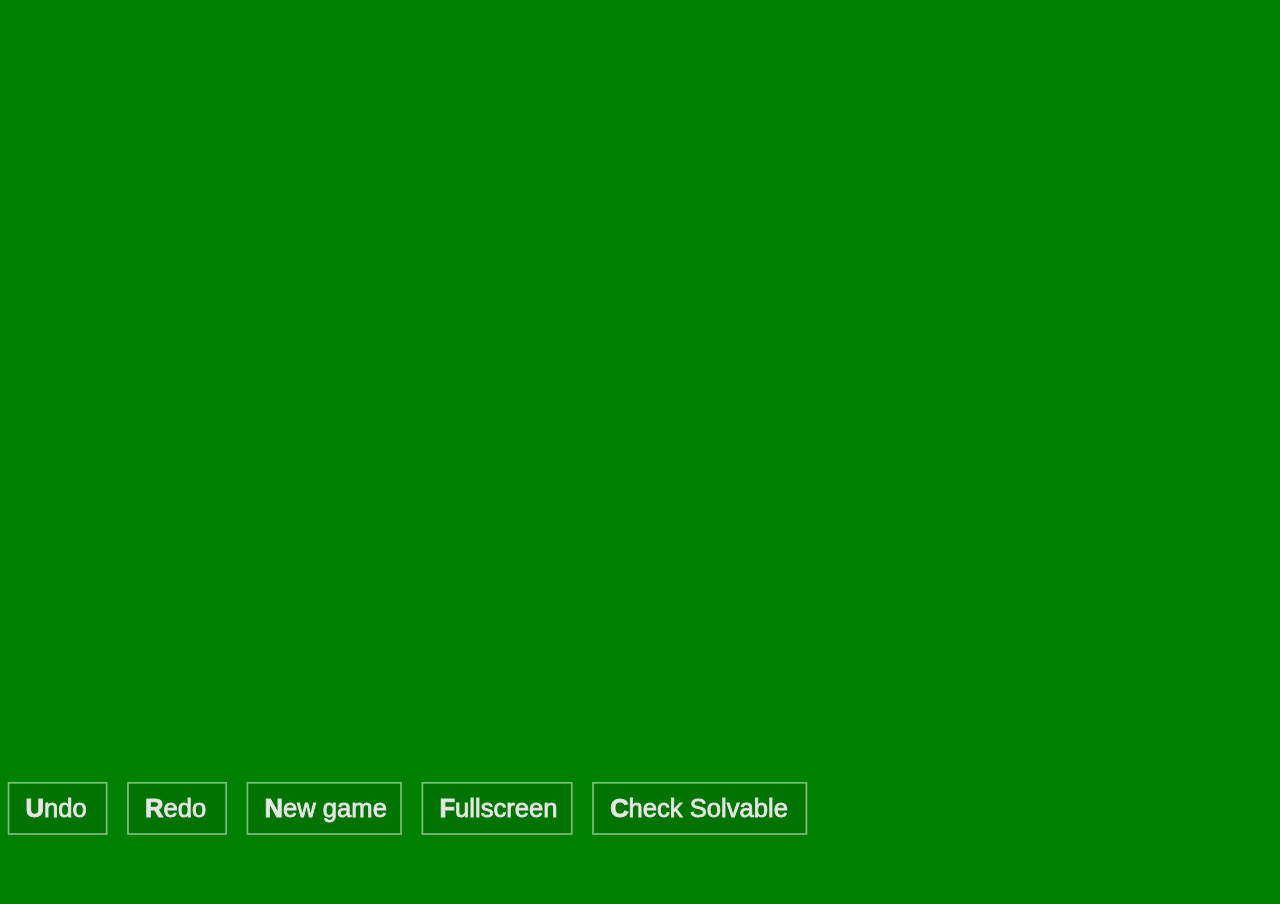
==== static/index.html @ 0ad4dad9 "Added cogwheels" ====
<!DOCTYPE html>
<html>
  <head>
    <meta charset="UTF-8">
    <title>Seahaven Towers</title>
    <link rel="stylesheet" href="seahaven.css?1.6" type="text/css">
    <meta name="viewport" content="width=device-width, initial-scale=1.0"/>
  </head>
  <body>
    <svg id="board" width="100%" height="100%" viewBox="0 0 1500 940">
      <rect x="0" y="0" width="1500" height="940" style="fill:green" />
      <image transform="translate(10 10)" href="e0.svg" />
      <image transform="translate(160 10)" href="e1.svg" />
      <image transform="translate(460 10)" href="e.svg" />
      <image transform="translate(610 10)" href="e.svg" />
      <image transform="translate(760 10)" href="e.svg" />
      <image transform="translate(910 10)" href="e.svg" />
      <image transform="translate(1210 10)" href="e2.svg" />
      <image transform="translate(1360 10)" href="e3.svg" />
      <g style="fill:#fff;stroke:#fff;font-family:sans-serif;font-weight:normal;font-size:30;" cursor="pointer">
       <text x="30" y="900"><tspan font-weight="bold">U</tspan>ndo</text>
       <text x="170" y="900"><tspan font-weight="bold">R</tspan>edo</text>
       <text x="310" y="900"><tspan font-weight="bold">N</tspan>ew game</text>
       <text x="515" y="900"><tspan font-weight="bold">F</tspan>ullscreen</text>
       <text x="715" y="900"><tspan font-weight="bold">C</tspan>heck Solvable</text>
      </g>
      <path id="tick" style="fill:#ffffff;visibility:hidden;"
	transform="translate(970 895) scale(0.25 0.2)"
        d="m0 0 20-30c16.511 12.907 17.767 19.639 24.949 30.909 36.804-72.31 74.954-104.96 128.57-144.29-51.91 53.35-83.23 89.32-130 198.58-16.193-26.29-27.333-53.62-43.523-55.2z" />
      <path id="cross" style="fill:#ffffff;visibility:hidden;"
	transform="translate(970 875) scale(0.2)"
        d="m0,0c26.238 21.927 51.682 45.156 75.867 68.977-28.013 28.677-53.837 58.099-75.867 86.484l18.562 15.75c22.962-27.772 48.339-56.15 75.516-83.953 27.177 27.803 52.554 56.181 75.516 83.953l18.562-15.75c-22.03-28.385-47.854-57.808-75.867-86.484 24.185-23.82 49.63-47.05 75.867-68.977l-16.031-18.914c-26.794 21.659-53.115 45.202-78.047 69.609-24.932-24.407-51.253-47.95-78.047-69.609z" />
      <g id="cogwheels" style="fill:#ffffff;visibility:hidden;"
	 transform="translate(965 860) scale(0.1)" >
        <path x="-100,136" y="-100,136" class="small" d="M200 236v-21l-29-4c-2-10-6-18-11-26l18-23 -15-15 -23 18c-8-5-17-9-26-11l-4-29H90l-4 29c-10 2-18 6-26 11l-23-18 -15 15 18 23c-5 8-9 17-11 26L0 215v21l29 4c2 10 6 18 11 26l-18 23 15 15 23-18c8 5 17 9 26 11l4 29h21l4-29c10-2 18-6 26-11l23 18 15-15 -18-23c5-8 9-17 11-26L200 236zM100 262c-20 0-37-17-37-37s17-37 37-37c20 0 37 17 37 37S121 262 100 262z"/>
        <path x="-136,996" y="-136,996" class="medium" d="M392 390v-21l-28-4c-1-10-4-19-7-28l23-17 -11-18L342 313c-6-8-13-14-20-20l11-26 -18-11 -17 23c-9-4-18-6-28-7l-4-28h-21l-4 28c-10 1-19 4-28 7l-17-23 -18 11 11 26c-8 6-14 13-20 20l-26-11 -11 18 23 17c-4 9-6 18-7 28l-28 4v21l28 4c1 10 4 19 7 28l-23 17 11 18 26-11c6 8 13 14 20 20l-11 26 18 11 17-23c9 4 18 6 28 7l4 28h21l4-28c10-1 19-4 28-7l17 23 18-11 -11-26c8-6 14-13 20-20l26 11 11-18 -23-17c4-9 6-18 7-28L392 390zM255 453c-41 0-74-33-74-74 0-41 33-74 74-74 41 0 74 33 74 74C328 420 295 453 255 453z"/>
      </g>
      <g style="fill:#000;fill-opacity:0.1;stroke:white;stroke-opacity:0.5;stroke-width:2;"
         cursor="pointer">
        <rect id="undo" x="10" y="860" width="115" height="60" />
        <rect id="redo" x="150" y="860" width="115" height="60" />
        <rect id="newgame" x="290" y="860" width="180" height="60" />
        <rect id="fullscreen" x="495" y="860" width="175" height="60" />
        <rect id="check" x="695" y="860" width="250" height="60" />
      </g>
      <g id="cards" />
    </svg>
    <script src="seahaven.js?1.3" type="text/javascript"></script>
  </body>
</html>
---- static/seahaven.css ----
body {
    height: 100vh;
    background-color: green;
    margin: 0;
    padding: 0;
}

#board {
    margin: 0;
    padding: 0;
} 

.small {
    animation: counter-rotation 2.5s infinite linear;
    transform-origin: 100.136px 225.345px;
}
.medium {
    animation: rotation 3.75s infinite linear;
    transform-origin: 254.675px 379.447px;
}

@keyframes rotation {
    from {transform: rotate(0deg);}
    to   {transform: rotate(359deg);}
}

@keyframes counter-rotation {
    from {transform: rotate(359deg);}
    to   {transform: rotate(0deg);}
}
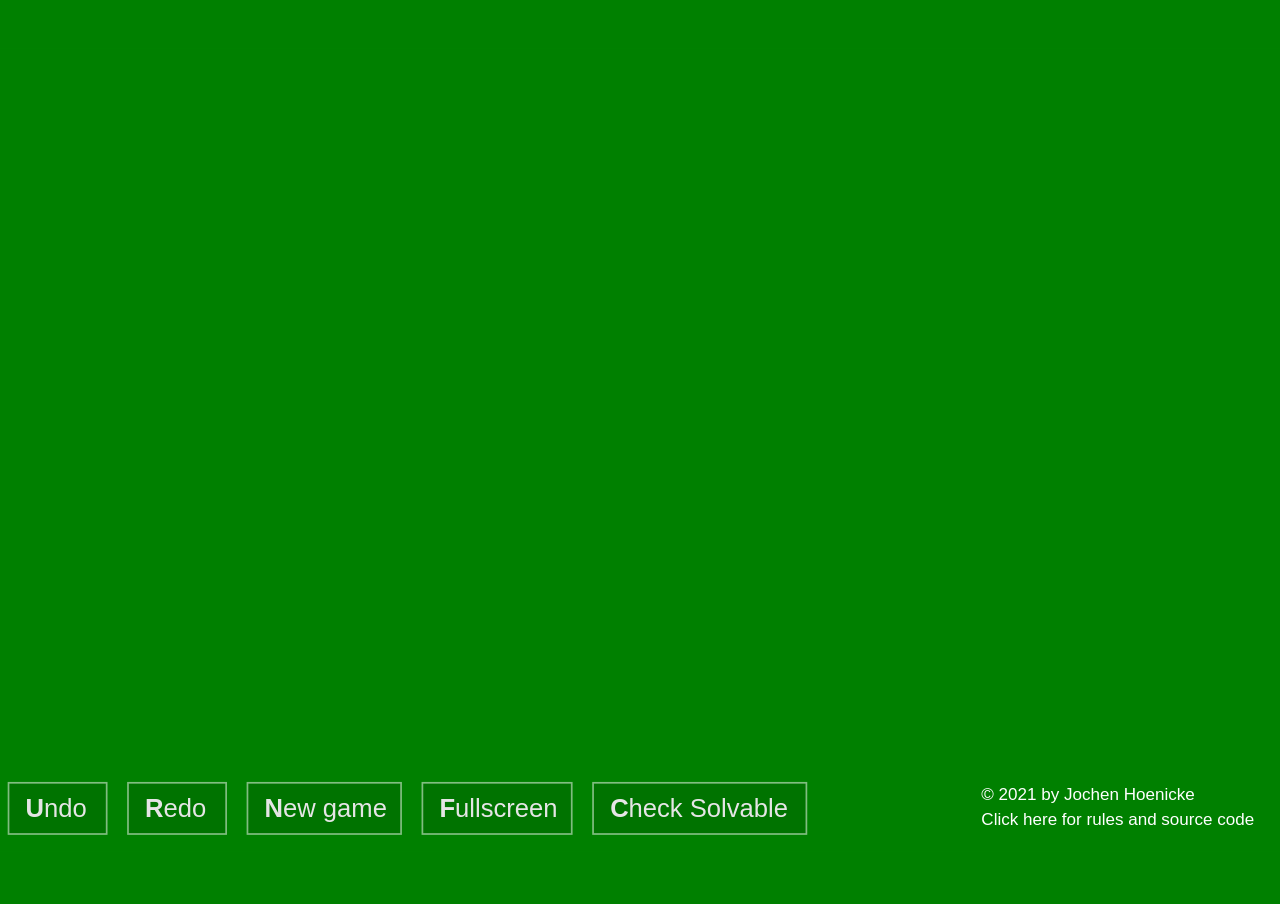
==== commit 4da190d8: "add links, fix font stroke" ====
--- a/static/index.html
+++ b/static/index.html
@@ -17,12 +17,18 @@
       <image transform="translate(910 10)" href="e.svg" />
       <image transform="translate(1210 10)" href="e2.svg" />
       <image transform="translate(1360 10)" href="e3.svg" />
-      <g style="fill:#fff;stroke:#fff;font-family:sans-serif;font-weight:normal;font-size:30;" cursor="pointer">
+      <g style="fill:#fff;font-family:sans-serif;font-weight:normal;font-size:30;" cursor="pointer">
        <text x="30" y="900"><tspan font-weight="bold">U</tspan>ndo</text>
        <text x="170" y="900"><tspan font-weight="bold">R</tspan>edo</text>
        <text x="310" y="900"><tspan font-weight="bold">N</tspan>ew game</text>
        <text x="515" y="900"><tspan font-weight="bold">F</tspan>ullscreen</text>
        <text x="715" y="900"><tspan font-weight="bold">C</tspan>heck Solvable</text>
+       <a xlink:href="https://jochen-hoenicke.de/seahaven">
+	 <g style="fill:#fff;font-size:20">
+	   <text x="1150" y="880">© 2021 by Jochen Hoenicke</text>
+	   <text x="1150" y="910">Click here for rules and source code</text>
+	 </g>
+       </a>
       </g>
       <path id="tick" style="fill:#ffffff;visibility:hidden;"
 	transform="translate(970 895) scale(0.25 0.2)"
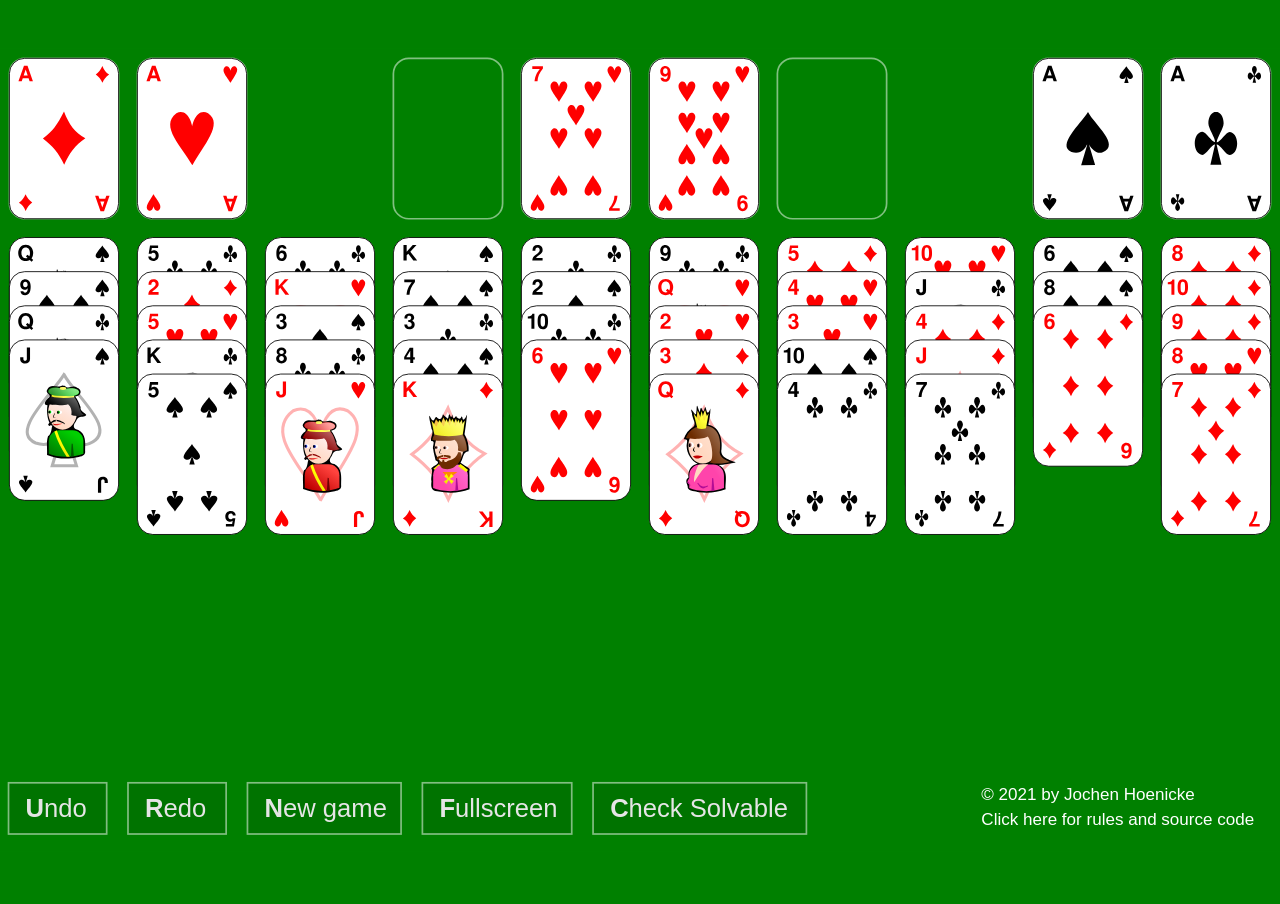
==== commit 0cf5c535: "Make index self-contained (includes cards)" ====
--- a/static/index.html
+++ b/static/index.html
@@ -8,15 +8,1179 @@
   </head>
   <body>
     <svg id="board" width="100%" height="100%" viewBox="0 0 1500 940">
+  <defs>
+   <linearGradient id="red_gradient">
+      <stop offset="0" style="stop-color:#c10000;stop-opacity:1;" />
+      <stop offset="1" style="stop-color:#ff433e;stop-opacity:1;" />
+   </linearGradient>
+   <linearGradient id="yellow_gradient">
+      <stop offset="0" style="stop-color:#f0eb00;stop-opacity:1;" />
+      <stop offset="1" style="stop-color:#ffff00;stop-opacity:1;" />
+   </linearGradient>
+   <linearGradient id="pink_gradient">
+      <stop offset="0" style="stop-color:#ff44ab;stop-opacity:1;" />
+      <stop offset="1" style="stop-color:#ff66cc;stop-opacity:1;" />
+   </linearGradient>
+   <linearGradient id="blue_gradient">
+      <stop offset="0" style="stop-color:#0083cc;stop-opacity:1;" />
+      <stop offset="1" style="stop-color:#24a4cc;stop-opacity:1;" />
+   </linearGradient>
+   <linearGradient id="green_gradient">
+      <stop offset="0" style="stop-color:#008200;stop-opacity:1;" />
+      <stop offset="1" style="stop-color:#00d000;stop-opacity:1;" />
+   </linearGradient>
+   <linearGradient id="skin_gradient">
+      <stop offset="0" style="stop-color:#ffd8c1;stop-opacity:1;" />
+      <stop offset="1" style="stop-color:#ffeded;stop-opacity:1;" />
+   </linearGradient>
+   <linearGradient id="light_gradient">
+      <stop offset="0" style="stop-color:#ffffff;stop-opacity:1;" />
+      <stop offset="1" style="stop-color:#ffffff;stop-opacity:0;" />
+   </linearGradient>
+   <linearGradient id="gold_gradient">
+      <stop offset="0" style="stop-color:#f0a700;stop-opacity:1;" />
+      <stop offset="1" style="stop-color:#ffed00;stop-opacity:1;" />
+   </linearGradient>
+   <linearGradient id="crown1"
+       gradientUnits="userSpaceOnUse"
+       xlink:href="#gold_gradient"
+       x1="632.00000" y1="146.36218" x2="698.00000" y2="85.362183" />
+   <linearGradient id="crown2"
+       gradientUnits="userSpaceOnUse"
+       xlink:href="#yellow_gradient"
+       x1="653.00000" y1="210.36218" x2="708.00000" y2="160.36218" />
+   <linearGradient id="crownking"
+       gradientUnits="userSpaceOnUse" gradientTransform="translate(-19.62666,283.2938)"
+       xlink:href="#gold_gradient"
+       x1="32.463516" y1="58.340210" x2="60.000000" y2="51.180752" />
+   <linearGradient id="crownking2"
+       gradientUnits="userSpaceOnUse" gradientTransform="translate(-19.62666,283.2938)"
+       xlink:href="#yellow_gradient"
+       x1="32.968857" y1="63.941719" x2="60.722794" y2="56.605484" />
+   <linearGradient id="shoulder2"
+       gradientUnits="userSpaceOnUse" gradientTransform="translate(-19.62666,283.2938)"
+       xlink:href="#yellow_gradient"
+       x1="58.247921" y1="104.91566" x2="61.035088" y2="103.14790" />
+   <linearGradient id="orderking"
+       gradientUnits="userSpaceOnUse" gradientTransform="translate(-16.30671,286.4125)"
+       xlink:href="#yellow_gradient"
+       x1="36.313263" y1="116.76148" x2="43.598351" y2="110.92786" />
+   <linearGradient id="blondhair"
+       gradientUnits="userSpaceOnUse" gradientTransform="scale(1.255439,0.796534)"
+       xlink:href="#gold_gradient"
+       x1="111.39216" y1="198.45541" x2="136.65236" y2="177.03203" />
+   <linearGradient id="overallj"
+       gradientUnits="userSpaceOnUse" gradientTransform="matrix(0.186852,0.000000,0.000000,0.144857,-5.338530,38.23670)"
+       xlink:href="#light_gradient"
+       x1="652.29529" y1="77.394516" x2="410.90594" y2="344.41714" />
+   <linearGradient id="overallq"
+       gradientUnits="userSpaceOnUse" gradientTransform="translate(175.4375,261.2110)"
+       xlink:href="#light_gradient"
+       x1="-21.763636" y1="46.290909" x2="-101.90910" y2="98.109093" />
+   <linearGradient id="overallk"
+       gradientUnits="userSpaceOnUse" gradientTransform="matrix(0.186825,0.000000,0.000000,0.144857,-49.61999,316.6734)"
+       xlink:href="#light_gradient"
+       x1="688.30371" y1="-31.929600" x2="361.49808" y2="346.66711" />
+   <linearGradient id="jacket0"
+       gradientUnits="userSpaceOnUse" gradientTransform="scale(1.140394,0.876890)"
+       xlink:href="#pink_gradient"
+       x1="51.852074" y1="154.54619" x2="74.325531" y2="129.50204" />
+   <linearGradient id="jacket1"
+       gradientUnits="userSpaceOnUse" gradientTransform="scale(1.140394,0.876890)"
+       xlink:href="#red_gradient"
+       x1="51.852074" y1="154.54619" x2="74.325531" y2="129.50204" />
+   <linearGradient id="jacket2"
+       gradientUnits="userSpaceOnUse" gradientTransform="scale(1.140394,0.876890)"
+       xlink:href="#green_gradient"
+       x1="51.852074" y1="154.54619" x2="74.325531" y2="129.50204" />
+   <linearGradient id="jacket3"
+       gradientUnits="userSpaceOnUse" gradientTransform="scale(1.140394,0.876890)"
+       xlink:href="#blue_gradient"
+       x1="51.852074" y1="154.54619" x2="74.325531" y2="129.50204" />
+   <linearGradient id="jacketking0"
+       gradientUnits="userSpaceOnUse" gradientTransform="matrix(0.144857,0.000000,0.000000,0.144857,-26.92459,326.6897)"
+       xlink:href="#pink_gradient"
+       x1="298.98572" y1="540.53918" x2="449.32318" y2="415.53949" />
+   <linearGradient id="jacketking1"
+       gradientUnits="userSpaceOnUse" gradientTransform="matrix(0.144857,0.000000,0.000000,0.144857,-26.92459,326.6897)"
+       xlink:href="#red_gradient"
+       x1="298.98572" y1="540.53918" x2="449.32318" y2="415.53949" />
+   <linearGradient id="jacketking2"
+       gradientUnits="userSpaceOnUse" gradientTransform="matrix(0.144857,0.000000,0.000000,0.144857,-26.92459,326.6897)"
+       xlink:href="#green_gradient"
+       x1="298.98572" y1="540.53918" x2="449.32318" y2="415.53949" />
+   <linearGradient id="jacketking3"
+       gradientUnits="userSpaceOnUse" gradientTransform="matrix(0.144857,0.000000,0.000000,0.144857,-26.92459,326.6897)"
+       xlink:href="#blue_gradient"
+       x1="298.98572" y1="540.53918" x2="449.32318" y2="415.53949" />
+   <linearGradient id="mouthking"
+       gradientUnits="userSpaceOnUse" gradientTransform="translate(-19.62666,283.2938)"
+       xlink:href="#red_gradient"
+       x1="32.463516" y1="58.340210" x2="60.000000" y2="51.180752" />
+   <linearGradient id="hat0"
+       gradientUnits="userSpaceOnUse" gradientTransform="translate(-35.99098,2.469600)"
+       xlink:href="#pink_gradient"
+       x1="93.499947" y1="62.938114" x2="117.13919" y2="57.702003" />
+   <linearGradient id="hat1"
+       gradientUnits="userSpaceOnUse" gradientTransform="translate(-35.99098,2.469600)"
+       xlink:href="#red_gradient"
+       x1="93.499947" y1="62.938114" x2="117.13919" y2="57.702003" />
+   <linearGradient id="hat2"
+       gradientUnits="userSpaceOnUse" gradientTransform="translate(-35.99098,2.469600)"
+       xlink:href="#green_gradient"
+       x1="93.499947" y1="62.938114" x2="117.13919" y2="57.702003" />
+   <linearGradient id="hat3"
+       gradientUnits="userSpaceOnUse" gradientTransform="translate(-35.99098,2.469600)"
+       xlink:href="#blue_gradient"
+       x1="93.499947" y1="62.938114" x2="117.13919" y2="57.702003" />
+   <linearGradient id="hatband"
+       gradientUnits="userSpaceOnUse" gradientTransform="translate(-39.51848,2.594600)"
+       xlink:href="#yellow_gradient"
+       x1="103.56250" y1="65.108551" x2="111.88306" y2="62.671051" />
+   <linearGradient id="hatknob"
+       gradientUnits="userSpaceOnUse"
+       xlink:href="#yellow_gradient"
+       x1="104.75000" y1="57.468750" x2="109.50000" y2="55.781250" />
+   <linearGradient id="fly0"
+       gradientUnits="userSpaceOnUse" gradientTransform="translate(-40.13643,3.506000)"
+       xlink:href="#blue_gradient"
+       x1="98.818184" y1="108.76363" x2="112.89091" y2="103.33409" />
+   <linearGradient id="fly1"
+       gradientUnits="userSpaceOnUse" gradientTransform="translate(-40.13643,3.506000)"
+       xlink:href="#green_gradient"
+       x1="98.818184" y1="108.76363" x2="112.89091" y2="103.33409" />
+   <linearGradient id="fly2"
+       gradientUnits="userSpaceOnUse" gradientTransform="translate(-40.13643,3.506000)"
+       xlink:href="#blue_gradient"
+       x1="98.818184" y1="108.76363" x2="112.89091" y2="103.33409" />
+   <linearGradient id="fly3"
+       gradientUnits="userSpaceOnUse" gradientTransform="translate(-40.13643,3.506000)"
+       xlink:href="#green_gradient"
+       x1="98.818184" y1="108.76363" x2="112.89091" y2="103.33409" />
+   <linearGradient id="band"
+       gradientUnits="userSpaceOnUse" gradientTransform="translate(-35.99098,2.469600)"
+       xlink:href="#yellow_gradient"
+       x1="101.39262" y1="124.16081" x2="105.54549" y2="120.97331" />
+   <linearGradient id="mouthjack"
+       gradientUnits="userSpaceOnUse" gradientTransform="matrix(0.144857,0.000000,0.000000,0.144857,17.45629,51.55840)"
+       xlink:href="#red_gradient"
+       x1="294.24606" y1="346.32654" x2="312.09238" y2="322.13895" />
+   <linearGradient id="shoulder1"
+       gradientUnits="userSpaceOnUse" gradientTransform="translate(-19.62666,283.2938)"
+       xlink:href="#yellow_gradient"
+       x1="25.750000" y1="103.13147" x2="32.217068" y2="101.98242" />
+   <linearGradient id="face"
+       gradientUnits="userSpaceOnUse" gradientTransform="matrix(0.186825,0.000000,0.000000,0.144857,-5.336610,38.22510)"
+       xlink:href="#skin_gradient"
+       x1="356.44232" y1="437.49887" x2="484.79608" y2="256.17966" />
+    <path id="diamond"
+       style="fill:#f00;stroke:none"
+       d="m 0,-4.50839 c -1.091628,2.18162 -1.887601,3.30678 -3.529422,4.50839 1.553736,1.18718 2.649193,2.41418 3.561339,4.3974904 0.814718,-1.88416 1.8114457,-3.2887604 3.5427227,-4.4564104 -1.741482,-0.88606 -2.7497167,-2.28961 -3.5746397,-4.44947 z" />
+    <path id="heart"
+       style="fill:#f00;stroke:none"
+       d="m -1.893288,-4.421347 c -0.217499,0.001421 -0.456482,0.053538 -0.721054,0.170052 -2.884065,2.169654 1.003992,5.668356 2.645650,8.672643 l 0.047392,0.015360 c 1.804123,-3.283776 5.238505,-6.897317 2.614341,-8.688003 -2.078931,-0.915535 -2.634291,2.132027 -2.653692,2.241908 -0.016931,-0.095898 -0.441095,-2.421669 -1.932638,-2.411959 z" />
+    <path id="club"
+       style="fill:#000;stroke:none"
+       d="m 0,-4.45 c -1.302893,2.070276 -5.300838,5.595707 -2.768151,6.684151 1.537369,0.501052 2.268983,-0.524627 2.57885,-1.203685 h 0.06207 l -1.020989,3.425409 2.364722,-0.01008 c 0,0 -1.018672,-3.292704 -1.020989,-3.418687 h 0.02483 c 0.250282,0.55488 1.1999992,1.703563 2.2447202,1.266103 3.054841,-1.226312 -1.4434872,-4.7159 -2.4650552,-6.743206 z" />
+    <path id="spade"
+       style="fill:#000;stroke:none"
+       d="m 0,-4.5 c -0.70548,0 -1.277902,0.863474 -1.277902,1.927666 0,0.906614 1.162075,2.431961 1.116945,3.156366 -0.373129,0.207016 -1.52592,-1.70326 -2.121708,-1.70326 -0.70548,0 -1.277902,0.863473 -1.277902,1.927664 0,1.064194 0.572422,1.927667 1.277902,1.927667 0.611857,0 1.660436,-1.908701 2.121708,-1.73637 l -0.774942,3.406142 1.858324,-0.01104 c 0,0 -0.814109,-3.302314 -0.81512,-3.380393 h 0.01463 v 0.0037 c 0.451724,-0.169257 1.536134,1.754762 2.143656,1.754764 0.705482,0 1.277903,-0.863473 1.277902,-1.927667 0,-1.064191 -0.57242,-1.927664 -1.277902,-1.927664 -0.593361,0 -1.668914,1.878682 -2.141217,1.684867 0.0066,-0.74227 1.153526,-2.269142 1.153526,-3.17476 0,-1.064192 -0.57242,-1.927666 -1.277902,-1.927666 z" />
+<path id="gA" transform="translate(10.97 28) scale(0.025 -0.025)" d="M501 147h-273l-49 -147h-153l259 729h166l252 -729h-154zM460 272l-95 285l-95 -285h190z" /><path id="g2" transform="translate(13.05 28) scale(0.025 -0.025)" d="M512 125v-125h-482c6 132 43 194 163 276c158 112 182 141 182 220c0 71 -38 114 -100 114c-64 0 -101 -46 -101 -125v-23h-135v25c0 150 86 237 233 237c148 0 243 -88 243 -225c0 -97 -36 -150 -159 -240c-104 -75 -126 -96 -145 -134h301z" /><path id="g3" transform="translate(13.05 28) scale(0.025 -0.025)" d="M217 317v94h12c83 0 124 35 124 107c0 59 -32 93 -88 93c-41 0 -73 -19 -86 -50c-7 -18 -10 -37 -11 -75h-130c0 59 4 82 17 116c31 77 110 122 213 122c137 0 225 -75 225 -193c0 -65 -28 -110 -93 -151c80 -39 116 -93 116 -176c0 -138 -97 -227 -248 -227 c-146 0 -238 89 -239 231h136c4 -73 40 -111 106 -111c61 0 105 44 105 107c0 52 -30 93 -77 106c-25 7 -28 7 -82 7z" /><path id="g4" transform="translate(13.05 28) scale(0.025 -0.025)" d="M522 273v-116h-74v-157h-140v157h-284v118l259 434h165v-436h74zM308 273v303l-185 -303h185z" /><path id="g5" transform="translate(13.05 28) scale(0.025 -0.025)" d="M489 709v-125h-293l-23 -148c41 31 76 43 123 43c131 0 221 -99 221 -245c0 -153 -104 -257 -256 -257c-138 0 -232 84 -234 208h138c3 -57 37 -88 98 -88c71 0 114 51 114 134c0 86 -43 137 -114 137c-43 0 -75 -19 -90 -54h-126l63 395h379z" /><path id="g6" transform="translate(13.05 28) scale(0.025 -0.025)" d="M507 548h-130c-18 45 -42 63 -87 63c-49 0 -83 -26 -102 -78c-10 -27 -13 -48 -15 -114l-1 -15c44 46 83 63 141 63c122 0 206 -94 206 -230c0 -155 -96 -260 -237 -260c-84 0 -158 39 -199 105c-36 57 -51 133 -51 255c0 129 17 208 59 277c43 71 115 110 203 110 c77 0 142 -30 179 -81c18 -26 27 -49 34 -95zM278 356c-64 0 -108 -54 -108 -131c0 -76 44 -128 108 -128c62 0 108 55 108 130c0 79 -42 129 -108 129z" /><path id="g7" transform="translate(13.05 28) scale(0.025 -0.025)" d="M528 709v-110c-168 -203 -241 -375 -254 -599h-141c19 151 44 244 93 347c28 62 113 191 156 237h-353v125h499z" /><path id="g8" transform="translate(13.05 28) scale(0.025 -0.025)" d="M409 386c82 -45 116 -98 116 -182c0 -134 -103 -227 -251 -227c-149 0 -252 93 -252 227c0 84 34 137 116 182c-64 34 -92 77 -92 145c0 112 96 193 228 193c131 0 227 -81 227 -192c0 -46 -17 -89 -46 -116c-11 -10 -22 -17 -46 -30zM275 611c-63 0 -106 -38 -106 -92 c0 -56 43 -94 106 -94c61 0 105 39 105 93c0 55 -43 93 -105 93zM273 330c-68 0 -111 -46 -111 -118c0 -70 43 -115 111 -115s112 45 112 113c0 74 -43 120 -112 120z" /><path id="g9" transform="translate(13.05 28) scale(0.025 -0.025)" d="M38 165h135c3 -42 36 -69 86 -69c79 0 117 65 117 202c-23 -26 -31 -35 -44 -44c-22 -16 -56 -26 -92 -26c-126 0 -212 100 -212 246c0 148 97 250 239 250c85 0 155 -40 200 -116c33 -54 49 -134 49 -238c0 -114 -22 -221 -59 -284c-42 -72 -111 -110 -202 -110 c-122 0 -214 80 -217 189zM263 610c-63 0 -102 -52 -102 -134s40 -132 104 -132c65 0 108 52 108 130c0 84 -42 136 -110 136z" /><path id="g10" transform="translate(6.8 28) scale(0.025 -0.025)" d="M238 489h-170v93c122 0 195 43 217 127h93v-709h-140v489z M773 724c83 0 152 -37 194 -105c34 -55 50 -143 50 -273c0 -133 -20 -224 -60 -279c-44 -59 -107 -90 -184 -90c-83 0 -152 37 -194 105c-34 54 -50 142 -50 268c0 138 19 228 60 283c43 59 108 91 184 91zM773 611c-40 0 -71 -24 -86 -67c-11 -29 -18 -109 -18 -193 c0 -95 8 -169 22 -199c17 -36 45 -55 82 -55c40 0 70 23 86 65c11 29 18 107 18 187c0 98 -8 175 -22 205c-17 37 -46 57 -82 57z" /><path id="gJ" transform="translate(13.05 28) scale(0.025 -0.025)" d="M336 729h150v-539c0 -136 -85 -213 -234 -213c-69 0 -125 20 -167 58c-43 40 -61 87 -61 163v72h150v-70c0 -67 24 -95 81 -95c52 0 81 30 81 85v539z" /><path id="gQ" transform="translate(10.27 28) scale(0.025 -0.025)" d="M665 103l80 -76l-76 -81l-86 81c-58 -35 -113 -50 -189 -50c-104 0 -186 33 -249 101c-64 69 -102 172 -102 281s37 212 102 281c63 68 145 101 249 101s186 -33 249 -101c64 -69 102 -172 102 -279c0 -98 -31 -198 -80 -258zM480 278l82 -78c22 44 33 98 33 158 c0 155 -79 255 -201 255s-201 -100 -201 -254c0 -153 80 -254 200 -254c32 0 64 7 88 19l-77 73z" /><path id="gK" transform="translate(10.97 28) scale(0.025 -0.025)" d="M224 244v-244h-150v729h150v-320l285 320h177l-291 -314l322 -415h-179l-239 322z" /><rect id="empty" style="fill:none;stroke:#fff;stroke-width:2.0;stroke-opacity:.5" x="1" y="1" width="128" height="188" rx="18" /><rect id="cardbody" style="fill:#fff;fill-opacity:1;stroke:#000;stroke-width:1;stroke-opacity:1" x="1" y="1" width="128" height="188" rx="18" /><g id="jackback">
+    <path
+       d="M 67.891660,54.313350 C 61.919690,58.087230 54.422210,51.148110 50.438990,59.192640 C 46.943560,63.974950 57.968720,65.366450 51.008620,69.616550 C 46.252400,74.740930 46.531810,76.996930 50.639440,77.624250 C 49.457120,83.287940 50.319050,92.795050 52.913530,97.979670 C 49.702030,101.88287 52.109110,100.54205 56.466290,101.35580 C 55.112450,103.51032 55.889820,111.40541 51.259020,113.84460 C 48.927780,120.86613 50.675550,128.48682 50.134020,135.75085 C 61.408960,140.49909 74.759060,141.03840 85.536940,138.50555 C 90.275370,137.51513 95.682270,137.13709 94.727770,130.37585 C 95.011380,121.94957 96.010400,110.85777 86.817730,106.54553 C 81.444580,105.79284 79.653390,102.15784 83.777430,96.996100 C 86.840300,88.638000 90.217230,92.134960 94.920890,90.021190 C 99.821990,88.710020 87.919490,85.481570 89.491310,80.043910 C 87.968630,75.790050 86.107620,70.786170 83.061450,67.332790 C 90.740390,66.643170 91.563400,58.635390 85.321520,57.000850 C 79.134960,52.878540 75.484400,59.914610 70.776680,54.626240 C 69.997340,54.612940 68.674500,54.122390 67.891660,54.313350 z"
+       style="fill:#000000" />
+    <path
+       d="M 85.235420,85.572650 C 85.235420,96.985980 77.671550,106.24898 68.351780,106.24898 C 59.032010,106.24898 51.468150,96.985980 51.468150,85.572650 C 51.468150,74.159320 59.032010,64.896320 68.351780,64.896320 C 77.671550,64.896320 85.235420,74.159320 85.235420,85.572650 z"
+       style="fill:url(#face)" />
+  </g>
+<g id="jacksuit">
+    <path
+       id="path2142"
+       d="M 64.845010,106.72675 C 57.795950,106.72675 52.120190,112.40251 52.120190,119.45156 L 52.120190,134.38092 C 61.500080,139.03005 81.646370,139.27474 92.739100,134.38092 L 92.739100,119.45156 C 92.739100,112.40251 87.063340,106.72675 80.014280,106.72675 L 64.845010,106.72675 z" />
+  </g>
+<g id="jackhat">
+    <path
+       style="fill:url(#hatband)"
+       d="M 55.856520,64.782100 L 55.319340,67.381780 C 62.986010,69.610940 73.227020,69.259020 82.081190,68.300690 C 82.062610,67.941720 81.731520,65.782100 81.731520,65.782100 C 73.210690,66.657100 62.314850,66.594600 55.856520,64.782100 z" />
+    <path
+       d="M 68.106520,66.344600 C 96.627350,70.177930 91.585690,52.948770 69.669020,58.719600 C 48.523180,51.261270 43.439850,68.552930 68.106520,66.344600 z"
+       id="path2178" />
+  </g>
+<path id="jackfly"
+       d="M 56.051070,104.88096 L 55.801070,115.13096 L 65.113570,109.44346 L 65.113570,110.88096 L 68.801070,111.19346 L 68.738570,109.25596 L 80.863570,114.69346 L 79.613570,102.63096 L 68.926070,108.06846 L 68.676070,106.25596 L 64.926070,106.00596 L 64.926070,107.94346 L 56.051070,104.88096 z"
+       style="fill:url(#fly{suit})" />
+<g id="jackeyes">
+    <g
+       transform="matrix(0.144857,0.000000,0.000000,9.790296e-2,17.25788,62.28850)" >
+      <path
+         d="M 353.00000,245.86218 C 353.00000,257.73018 343.59200,267.36218 332.00000,267.36218 C 320.40800,267.36218 311.00000,257.73018 311.00000,245.86218 C 311.00000,233.99418 320.40800,224.36218 332.00000,224.36218 C 343.59200,224.36218 353.00000,233.99418 353.00000,245.86218 z"
+         style="fill:#ffffff"
+         transform="translate(-4.000000,-6.000000)" />
+      <path
+         d="M 353.00000,245.86218 C 353.00000,257.73018 343.59200,267.36218 332.00000,267.36218 C 320.40800,267.36218 311.00000,257.73018 311.00000,245.86218 C 311.00000,233.99418 320.40800,224.36218 332.00000,224.36218 C 343.59200,224.36218 353.00000,233.99418 353.00000,245.86218 z"
+         style="fill:inherit"
+         transform="matrix(0.571429,0.000000,0.000000,0.837210,129.2857,34.52408)" />
+      <path
+         d="M 353.00000,245.86218 C 353.00000,257.73018 343.59200,267.36218 332.00000,267.36218 C 320.40800,267.36218 311.00000,257.73018 311.00000,245.86218 C 311.00000,233.99418 320.40800,224.36218 332.00000,224.36218 C 343.59200,224.36218 353.00000,233.99418 353.00000,245.86218 z"
+         style="fill:#000000"
+         transform="matrix(0.357143,0.000000,0.000000,0.674419,195.9286,76.04816)" />
+    </g>
+    <g
+       transform="matrix(0.144857,0.000000,0.000000,9.790296e-2,7.169380,61.94760)">
+      <path
+         d="M 353.00000,245.86218 C 353.00000,257.73018 343.59200,267.36218 332.00000,267.36218 C 320.40800,267.36218 311.00000,257.73018 311.00000,245.86218 C 311.00000,233.99418 320.40800,224.36218 332.00000,224.36218 C 343.59200,224.36218 353.00000,233.99418 353.00000,245.86218 z"
+         style="fill:#ffffff"
+         transform="translate(-4.000000,-6.000000)" />
+      <path
+         d="M 353.00000,245.86218 C 353.00000,257.73018 343.59200,267.36218 332.00000,267.36218 C 320.40800,267.36218 311.00000,257.73018 311.00000,245.86218 C 311.00000,233.99418 320.40800,224.36218 332.00000,224.36218 C 343.59200,224.36218 353.00000,233.99418 353.00000,245.86218 z"
+         style="fill:inherit"
+         transform="matrix(0.571429,0.000000,0.000000,0.837210,129.2857,34.52408)" />
+      <path
+         d="M 353.00000,245.86218 C 353.00000,257.73018 343.59200,267.36218 332.00000,267.36218 C 320.40800,267.36218 311.00000,257.73018 311.00000,245.86218 C 311.00000,233.99418 320.40800,224.36218 332.00000,224.36218 C 343.59200,224.36218 353.00000,233.99418 353.00000,245.86218 z"
+         style="fill:#000000"
+         transform="matrix(0.357143,0.000000,0.000000,0.674419,195.9286,76.04816)" />
+    </g>
+  </g>
+<g id="jackhair">
+    <path
+       d="M 49.637780,75.941420 C 52.164990,71.412860 54.692200,62.760840 68.765110,62.850560 C 90.605200,63.490450 85.395370,86.232110 93.215690,88.686320 C 88.362810,90.263630 85.917010,91.614790 78.674980,89.116490 C 79.466650,83.417500 78.175520,79.237650 74.749850,76.301360 C 70.480960,78.540230 54.010820,77.475970 49.637780,75.941420 z" />
+    <path
+       d="M 60.292940,94.549730 C 56.489390,94.927520 54.159520,97.850770 52.231570,99.970190 C 52.231570,99.970190 58.469070,96.513900 60.433240,96.584050 C 60.292940,96.093010 60.503390,95.461670 60.292940,94.549730 z" />
+    <path
+       d="M 61.161340,94.405360 C 64.543290,94.751480 71.006590,97.375110 71.307190,99.864780 C 71.307190,99.864780 63.421620,95.646930 61.568390,96.301500 C 61.555360,95.790980 61.233370,95.338490 61.161340,94.405360 z" />
+  </g>
+<g id="jackshadow">
+    <path
+       id="pathcoatshadow"
+       d="M 78.942550,122.60586 L 80.206140,122.72912 L 81.577500,137.24188 L 78.112310,137.70766 L 78.942550,122.60586 z" />
+  </g>
+<g id="jacktop">
+    <path
+       d="M 56.801240,98.954840 C 58.649740,102.57701 63.701560,100.89805 68.529070,98.954840 C 63.205210,99.514500 59.536460,99.924060 56.801240,98.954840 z"
+       style="fill:url(#mouthjack)" />
+    <path
+       style="fill:#000000"
+       d="M 58.998680,86.896750 C 58.206780,88.183580 57.053780,90.299160 57.218040,91.271600 C 57.382310,92.244040 58.870420,92.034080 59.660380,92.594690 L 59.991230,92.116800 C 59.296540,91.623780 58.208300,92.108780 58.073240,91.309230 C 57.938190,90.509670 58.754320,88.394360 59.494950,87.190830 L 58.998680,86.896750 z" />
+    <path
+       d="M 58.633050,108.39924 C 62.266330,119.62231 67.337120,129.34538 73.095400,137.94345 L 76.781050,137.83146 C 71.043310,128.62348 65.055570,118.22801 61.630330,107.02004 C 61.630330,107.02004 59.594250,107.64413 58.633050,108.39924 z"
+       style="fill:url(#band)" />
+    <path
+       style="fill:url(#hatknob)"
+       d="M 110.81250 56.406250 A 3.7187500 1.6562500 0 1 1  103.37500,56.406250 A 3.7187500 1.6562500 0 1 1  110.81250 56.406250 z"
+       transform="translate(-38.33098,1.532100)" />
+    <path
+       id="path2182"
+       d="M 68.767740,56.293750 C 66.957280,56.293750 65.629970,56.905440 65.298490,57.668750 C 52.417280,54.947440 47.716380,62.153070 55.765880,65.231250 L 55.359570,67.293750 C 52.361230,70.082760 50.967060,73.572350 49.640000,75.950000 C 50.391330,76.213610 51.860810,76.447260 53.203010,76.668750 C 52.135630,79.380130 51.484010,82.365300 51.484010,85.575000 C 51.484010,90.045900 52.668210,94.160330 54.640720,97.543750 C 53.790980,98.359750 52.929190,99.217270 52.234120,99.981250 C 52.234120,99.981250 53.691880,99.202840 55.234550,98.450000 C 58.262110,103.07079 62.831910,106.10185 68.017630,106.23125 L 64.923440,106.01250 L 64.923440,106.73125 L 64.860930,106.73125 C 63.944710,106.73125 63.033430,106.83022 62.173050,107.01250 L 56.047170,104.88750 L 55.922150,110.41875 C 53.592740,112.72254 52.140360,115.90036 52.140360,119.45000 L 52.140360,134.38750 C 57.097990,136.84439 65.034410,137.99902 73.080860,137.88750 C 73.093580,137.90652 73.099380,137.93099 73.112110,137.95000 L 76.800140,137.85625 C 76.750160,137.77604 76.693900,137.68664 76.643870,137.60625 C 77.138570,137.57443 77.621540,137.52345 78.112830,137.48125 L 78.112830,137.73125 L 81.582080,137.26250 L 81.582080,137.23125 C 85.717190,136.65248 89.604040,135.77077 92.739930,134.38750 L 92.739930,119.45000 C 92.739920,112.41160 87.085880,106.74836 80.050610,106.73125 L 79.613050,102.63750 L 71.580650,106.73125 L 68.736490,106.73125 L 68.673980,106.26250 L 68.455200,106.26250 C 76.381510,106.20918 82.972970,99.446260 84.738780,90.387500 C 87.841000,90.549880 90.083190,89.725900 93.240000,88.700000 C 87.756410,86.979360 88.505960,75.381740 82.019640,68.325000 C 82.039630,68.322840 82.062170,68.327160 82.082150,68.325000 C 82.066790,68.028140 81.879680,66.751190 81.800860,66.231250 C 92.792400,63.845920 87.339470,55.390180 72.111970,58.325000 C 72.198480,58.184930 72.487030,58.102260 72.487030,57.950000 C 72.487030,57.035750 70.820790,56.293750 68.767740,56.293750 z"
+       style="fill:url(#overallj);fill-opacity:1;stroke:none;stroke-width:2;stroke-miterlimit:4;stroke-dashoffset:0;stroke-opacity:1" />
+  </g>
+<g id="queenback">
+    <path
+       d="M 72.087650,321.75379 C 72.336420,330.14304 63.313280,309.91160 67.137770,322.77161 C 66.960050,327.71702 72.882810,335.41803 68.781250,338.42681 C 63.291930,341.62819 59.366400,347.10911 57.500000,353.14556 C 64.223680,352.19117 60.283140,357.95275 60.988680,362.04841 C 61.194460,369.79783 66.790490,378.18124 73.763720,381.94586 C 65.297580,383.57819 62.223770,390.83053 63.094510,397.83916 C 57.400680,401.66342 63.085580,406.82291 62.243900,410.36431 C 63.864080,414.35371 71.183840,414.12768 75.312500,415.30181 C 85.833923,416.17348 96.752936,415.84657 106.65625,411.80181 C 105.83212,402.37740 110.89347,389.53594 98.367380,383.15776 C 104.59135,383.04187 112.46554,381.58725 118.50000,380.27056 C 111.63555,377.56240 99.574530,374.69259 101.74067,364.96302 C 103.27506,353.49797 99.467981,338.14029 86.312500,335.98931 C 87.340785,329.66714 88.861285,323.39946 88.812500,316.95806 C 83.134899,331.46945 84.265863,308.13768 81.593655,318.17594 C 79.539790,325.97884 78.071312,307.79944 76.412281,321.15347 C 74.438910,318.96966 72.710660,307.11522 72.560440,318.87799 L 72.087650,321.75379 z"
+       style="fill:#000000" />
+    <path
+       d="M 96.660676,360.88098 C 96.660676,372.29431 89.096808,381.55731 79.777041,381.55731 C 70.457274,381.55731 62.893406,372.29431 62.893406,360.88098 C 62.893406,349.46765 70.457274,340.20465 79.777041,340.20465 C 89.096808,340.20465 96.660676,349.46765 96.660676,360.88098 z"
+       style="fill:url(#face)" />
+  </g>
+    <path id="queensuit"
+       d="M 76.736950,382.70920 C 69.687893,382.70920 64.018200,388.37890 64.018200,395.42795 L 64.018200,398.61545 C 62.840514,400.44891 61.685387,402.16896 61.924450,403.58420 C 62.100856,404.62851 63.017312,405.47651 64.018200,406.20920 L 64.018200,410.33420 C 73.398095,414.98332 93.550473,415.22802 104.64320,410.33420 L 104.64320,395.42795 C 104.64320,388.37890 98.973506,382.70920 91.924450,382.70920 L 76.736950,382.70920 z" />
+<g id="queenhair">
+    <path
+       id="path2041"
+       d="M 60.238347,351.57963 C 60.238347,351.57963 64.134755,337.44897 80.850119,337.16926 C 97.284410,336.88956 101.67019,351.05160 99.816820,367.00151 C 98.103988,375.50292 111.71752,379.78681 111.71752,379.78681 C 106.86463,381.36412 95.265942,382.80088 88.023914,380.30258 C 94.311736,375.58069 89.070449,352.95499 85.644778,350.01871 C 81.375887,353.40662 64.611393,353.11417 60.238347,351.57963 z"
+       style="fill:{colorscheme.get('hair')};fill-opacity:1;fill-rule:evenodd;stroke:none;stroke-width:1.5371202px;stroke-linecap:butt;stroke-linejoin:miter;stroke-opacity:1" />
+  </g>
+<g id="queeneyes">
+    <g
+       transform="matrix(0.144857,0.000000,0.000000,0.144857,28.88155,325.5233)"
+       id="g2043">
+      <path
+         d="M 353.00000,245.86218 C 353.00000,257.73018 343.59200,267.36218 332.00000,267.36218 C 320.40800,267.36218 311.00000,257.73018 311.00000,245.86218 C 311.00000,233.99418 320.40800,224.36218 332.00000,224.36218 C 343.59200,224.36218 353.00000,233.99418 353.00000,245.86218 z"
+         style="fill:#ffffff"
+         transform="translate(-4.000000,-6.000000)" />
+      <path
+         d="M 353.00000,245.86218 C 353.00000,257.73018 343.59200,267.36218 332.00000,267.36218 C 320.40800,267.36218 311.00000,257.73018 311.00000,245.86218 C 311.00000,233.99418 320.40800,224.36218 332.00000,224.36218 C 343.59200,224.36218 353.00000,233.99418 353.00000,245.86218 z"
+         style="fill:inherit"
+         transform="matrix(0.571429,0.000000,0.000000,0.837210,129.2857,34.52408)" />
+      <path
+         d="M 353.00000,245.86218 C 353.00000,257.73018 343.59200,267.36218 332.00000,267.36218 C 320.40800,267.36218 311.00000,257.73018 311.00000,245.86218 C 311.00000,233.99418 320.40800,224.36218 332.00000,224.36218 C 343.59200,224.36218 353.00000,233.99418 353.00000,245.86218 z"
+         style="fill:#000000"
+         transform="matrix(0.357143,0.000000,0.000000,0.674419,195.9286,76.04816)" />
+    </g>
+    <g
+       transform="matrix(0.144857,0.000000,0.000000,0.144857,18.79305,325.0188)"
+       id="g2057">
+      <path
+         id="path2059"
+         d="M 353.00000,245.86218 C 353.00000,257.73018 343.59200,267.36218 332.00000,267.36218 C 320.40800,267.36218 311.00000,257.73018 311.00000,245.86218 C 311.00000,233.99418 320.40800,224.36218 332.00000,224.36218 C 343.59200,224.36218 353.00000,233.99418 353.00000,245.86218 z"
+         style="fill:#ffffff"
+         transform="translate(-4.000000,-6.000000)" />
+      <path
+         id="path2061"
+         d="M 353.00000,245.86218 C 353.00000,257.73018 343.59200,267.36218 332.00000,267.36218 C 320.40800,267.36218 311.00000,257.73018 311.00000,245.86218 C 311.00000,233.99418 320.40800,224.36218 332.00000,224.36218 C 343.59200,224.36218 353.00000,233.99418 353.00000,245.86218 z"
+         style="fill:inherit"
+         transform="matrix(0.571429,0.000000,0.000000,0.837210,129.2857,34.52408)" />
+      <path
+         id="path2063"
+         d="M 353.00000,245.86218 C 353.00000,257.73018 343.59200,267.36218 332.00000,267.36218 C 320.40800,267.36218 311.00000,257.73018 311.00000,245.86218 C 311.00000,233.99418 320.40800,224.36218 332.00000,224.36218 C 343.59200,224.36218 353.00000,233.99418 353.00000,245.86218 z"
+         style="fill:#000000"
+         transform="matrix(0.357143,0.000000,0.000000,0.674419,195.9286,76.04816)" />
+    </g>
+  </g>
+<g id="queenshadow">
+    <path
+       d="M 90.849281,398.57447 L 92.112871,398.69773 L 93.484227,413.21049 L 90.019041,413.46089 L 90.849281,398.57447 z" />
+    <path
+       d="M 74.218750,404.02056 L 73.406250,404.58306 C 75.449765,407.54408 77.147660,410.25704 79.293446,410.64022 C 81.439232,411.02340 83.966366,409.08987 86.000000,408.17681 L 85.593750,407.27056 C 83.637588,408.14884 81.750259,408.69360 79.906250,408.36431 C 78.062241,408.03502 76.165029,406.84068 74.218750,404.02056 z" />
+    <path
+       d="M 61.835771,403.50725 C 62.115051,405.16057 64.287291,406.35403 65.630361,407.30717 L 65.956731,407.03811 C 64.775641,406.19992 64.192814,406.08187 63.963194,404.72249 C 63.733574,403.36311 61.556491,401.85393 61.835771,403.50725 z" />
+  </g>
+<g id="queentop">
+    <g
+       transform="matrix(0.119803,0.000000,0.000000,9.705316e-2,-1.403100,317.8753)">
+      <path
+         style="fill:url(#crown1)"
+         d="M 618.00000,99.362183 L 628.00000,14.362183 L 666.00000,129.36218 C 666.00000,129.36218 700.00000,6.3621826 700.00000,10.362183 C 700.00000,14.362183 723.00000,101.36218 723.00000,101.36218 L 705.00000,171.36218 L 628.00000,171.36218 L 618.00000,99.362183 z" />
+      <path
+         style="fill:url(#crown2)"
+         d="M 589.00000,51.362183 L 625.00000,230.36218 C 652.00000,241.02885 685.00000,239.69551 709.00000,231.36218 L 734.00000,53.362183 L 690.00000,142.36218 L 667.00000,23.362183 L 644.00000,141.36218 L 589.00000,51.362183 z" />
+    </g>
+    <path
+       d="M 68.226503,372.91966 C 71.757462,377.33336 75.162315,375.82009 79.954327,372.91966 C 75.666739,372.66745 72.766310,371.40639 68.226503,372.91966 z"
+       style="fill:url(#mouthjack)" />
+    <path
+       style="fill:#000000;fill-opacity:1;fill-rule:evenodd;stroke:none;stroke-width:1px;stroke-linecap:butt;stroke-linejoin:miter;stroke-opacity:1"
+       d="M 69.888100,362.47302 C 69.096200,363.75985 68.153650,364.96350 68.317910,365.93594 C 68.482180,366.90838 69.759840,367.61035 70.549800,368.17096 L 70.880650,367.69307 C 70.185960,367.20006 69.729070,366.56267 69.594010,365.76312 C 69.458960,364.96356 69.643740,363.97064 70.384370,362.76710 L 69.888100,362.47302 z" />
+    <path
+       d="M 74.723719,383.24527 C 74.723719,383.24527 68.405879,395.01943 69.841751,403.63466 C 75.298069,393.87073 82.477433,384.39397 86.497878,382.67092 C 85.062005,382.09657 76.159592,382.38374 74.723719,383.24527 z"
+       style="fill:url(#face);fill-opacity:1;fill-rule:evenodd;stroke:none;stroke-width:1px;stroke-linecap:butt;stroke-linejoin:miter;stroke-opacity:1" />
+    <path
+       d="M 82.468750,318.89853 C 82.468750,318.65644 81.098700,322.62565 79.906250,326.08603 L 78.500000,320.14853 L 76.906250,326.80478 L 73.843750,319.27353 L 72.625000,327.46103 L 69.156250,322.86728 L 73.062500,338.64853 C 62.966880,342.24409 60.250000,351.58603 60.250000,351.58603 C 61.139340,351.89811 62.763730,352.11595 64.468750,352.30478 C 63.486160,354.92640 62.906250,357.82670 62.906250,360.89853 C 62.906250,372.31187 70.461480,381.55479 79.781250,381.55479 C 83.645220,381.55479 87.153600,379.88863 90.000000,377.21104 C 89.533070,378.51518 88.933690,379.62710 88.031250,380.30479 C 95.273280,382.80309 106.86587,381.38209 111.71875,379.80479 C 111.71875,379.80479 98.099670,375.49370 99.812500,366.99228 C 101.53455,352.17253 97.741690,339.07495 84.031250,337.49228 L 86.531250,323.05478 L 84.687500,326.05478 C 84.003590,323.94787 82.468750,319.21360 82.468750,318.89853 z M 76.750000,382.71104 C 69.700950,382.71104 64.031250,388.38074 64.031250,395.42979 L 64.031250,398.61729 C 62.853560,400.45075 61.698440,402.17080 61.937500,403.58604 C 62.113910,404.63035 63.030360,405.47835 64.031250,406.21104 L 64.031250,410.36729 C 70.043390,413.34720 80.391900,414.29339 90.031250,413.46104 C 91.179860,413.36186 92.351570,413.36742 93.468750,413.21104 C 97.603370,412.63228 101.52074,411.75059 104.65625,410.36729 L 104.65625,395.42979 C 104.65625,388.38074 98.955310,382.71104 91.906250,382.71104 L 76.750000,382.71104 z"
+       style="fill:url(#overallq)" />
+  </g>
+<g id="kingback">
+    <path
+       d="M 22.868703,329.58896 C 20.884519,327.96746 19.450605,326.95831 17.090713,324.47027 C 15.324702,331.65500 13.088377,330.62466 10.062855,328.08142 C 7.0443370,325.04561 7.2817970,339.18458 1.4602280,326.24544 C -0.21779100,326.47574 3.1979400,337.12463 3.6614520,341.26424 C 7.1306310,346.15867 1.6500490,352.36056 3.3857380,355.86206 C 9.1225650,355.48567 4.0260580,362.08822 5.7438910,365.62242 C 6.1172770,370.30232 7.7651920,374.07894 8.4045900,378.35630 C 18.100337,382.78754 -0.015050000,385.81933 4.1834560,389.36929 C 4.9780200,392.63513 2.6247980,398.53863 3.6233400,402.95005 C 2.9108760,408.94949 2.9963200,414.36417 10.373340,414.63755 C 23.153942,417.11700 36.190274,417.03135 48.248340,412.29380 C 48.382926,405.30637 48.153119,397.38737 48.029590,390.95005 C 51.194303,387.08585 40.134422,384.45168 37.649953,380.96799 C 41.177359,376.64680 39.960245,368.24366 47.114317,367.64116 C 47.873724,361.38212 45.700706,353.68203 42.373340,347.79380 C 43.443668,340.13339 44.716075,332.49853 45.435840,324.79380 C 38.266199,339.58820 41.151780,321.77985 37.984927,328.80670 C 35.934214,331.11381 34.686659,328.07648 33.381016,328.19631 C 32.084648,322.37868 29.732994,335.44097 27.998340,324.54380 C 25.754242,333.68493 25.131995,318.24208 23.545253,327.61603 L 22.868703,329.58896 z"
+       style="fill:#000000;stroke:none;" />
+    <path
+       d="M 41.252239,363.39685 C 41.252239,374.81018 33.688371,384.07318 24.368604,384.07318 C 15.048837,384.07318 7.4849690,374.81018 7.4849690,363.39685 C 7.4849690,351.98352 15.048837,342.72052 24.368604,342.72052 C 33.688371,342.72052 41.252239,351.98352 41.252239,363.39685 z"
+       style="fill:url(#face);stroke:none;" />
+    <path
+       d="M 7.8733400,389.54380 L 5.8278450,388.11702 L 12.608175,382.58669 L 14.123340,385.79380 C 14.123340,385.79380 8.2044460,389.81305 7.8733400,389.54380 z"
+       style="fill:url(#shoulder1);stroke:none;" />
+  </g>
+<path id="kingjacket" d="M 18.343298,383.21123 C 11.294242,383.21123 5.6184800,388.88699 5.6184800,395.93604 L 5.6184800,410.86540 C 14.998375,415.51453 35.144659,415.75922 46.237386,410.86540 L 46.237386,395.93604 C 46.237386,388.88699 40.561631,383.21123 33.512575,383.21123 L 18.343298,383.21123 z"
+       style="stroke:none" />
+<path id="kingshadow"
+       d="M 32.440844,399.09034 L 33.704434,399.21360 L 35.075790,413.72636 L 31.610604,413.97676 L 32.440844,399.09034 z" /><g id="kinghair">
+    <path d="M 4.8299100,354.09550 C 4.8299100,354.09550 6.5278590,339.72057 25.441682,339.68513 C 45.417935,340.50465 45.438922,366.18064 45.438922,366.18064 C 40.586037,367.75795 41.933828,369.43899 34.691800,366.94069 C 35.483473,361.24170 34.192342,357.06185 30.766671,354.12556 C 26.497780,356.36443 9.2029560,355.63004 4.8299100,354.09550 z"
+       style="stroke:none" />
+    <path
+       d="M 16.215497,377.57251 C 17.319494,379.90915 15.547377,379.93087 14.757348,380.30333 C 14.143053,379.84236 12.827770,378.47423 12.419648,377.51845 C 12.291242,382.82517 14.144168,385.72184 15.487671,387.18748 C 16.831174,388.65312 24.770055,389.75235 29.044836,387.18748 C 33.319618,384.62261 42.283717,375.85124 37.407109,368.66970 C 36.739444,369.13441 35.523072,369.03294 34.663121,368.86698 C 34.785258,370.45476 32.644463,375.05713 28.736091,376.76704 C 24.827719,378.47696 22.012900,378.89036 20.983819,380.42297 C 18.972651,380.48245 17.850266,379.67449 18.762204,377.59067 C 18.271161,377.75163 16.756031,377.57001 16.215497,377.57251 z"
+       style="stroke:none" />
+    <path
+       d="M 17.134459,372.20899 C 17.134459,372.20899 10.049403,374.03286 9.6285080,375.29555 C 9.2076140,376.55823 10.680745,378.03136 10.680745,378.03136 C 10.680745,378.03136 15.310583,374.17316 17.274757,374.24331 C 17.134459,373.75227 17.344907,373.12093 17.134459,372.20899 z"
+       style="stroke:none" />
+    <path
+       d="M 17.672983,372.22956 C 17.672983,372.22956 25.081447,372.34502 25.860830,373.42395 C 26.640211,374.50288 25.675280,376.34926 25.675280,376.34926 C 25.675280,376.34926 19.933259,373.47113 18.080035,374.12570 C 18.066998,373.61518 17.745005,373.16269 17.672983,372.22956 z"
+       style="stroke:none" />
+   </g>
+<g id="kingeyes">
+    <g
+       transform="matrix(0.144857,0.000000,0.000000,9.790296e-2,-26.72530,340.1127)">
+      <path
+         d="M 353.00000,245.86218 C 353.00000,257.73018 343.59200,267.36218 332.00000,267.36218 C 320.40800,267.36218 311.00000,257.73018 311.00000,245.86218 C 311.00000,233.99418 320.40800,224.36218 332.00000,224.36218 C 343.59200,224.36218 353.00000,233.99418 353.00000,245.86218 z"
+         style="fill:#ffffff;stroke:none"
+         transform="translate(-4.000000,-6.000000)" />
+      <path
+         d="M 353.00000,245.86218 C 353.00000,257.73018 343.59200,267.36218 332.00000,267.36218 C 320.40800,267.36218 311.00000,257.73018 311.00000,245.86218 C 311.00000,233.99418 320.40800,224.36218 332.00000,224.36218 C 343.59200,224.36218 353.00000,233.99418 353.00000,245.86218 z"
+         style="fill:inherit;stroke:none"
+         transform="matrix(0.571429,0.000000,0.000000,0.837210,129.2857,34.52408)" />
+      <path
+         d="M 353.00000,245.86218 C 353.00000,257.73018 343.59200,267.36218 332.00000,267.36218 C 320.40800,267.36218 311.00000,257.73018 311.00000,245.86218 C 311.00000,233.99418 320.40800,224.36218 332.00000,224.36218 C 343.59200,224.36218 353.00000,233.99418 353.00000,245.86218 z"
+         style="fill:#000000;stroke:none;"
+         transform="matrix(0.357143,0.000000,0.000000,0.674419,195.9286,76.04816)" />
+    </g>
+    <g transform="matrix(0.144857,0.000000,0.000000,9.790296e-2,-36.81380,339.7718)">
+      <path
+         d="M 353.00000,245.86218 C 353.00000,257.73018 343.59200,267.36218 332.00000,267.36218 C 320.40800,267.36218 311.00000,257.73018 311.00000,245.86218 C 311.00000,233.99418 320.40800,224.36218 332.00000,224.36218 C 343.59200,224.36218 353.00000,233.99418 353.00000,245.86218 z"
+         style="fill:#ffffff;stroke:none;"
+         transform="translate(-4.000000,-6.000000)" />
+      <path
+         d="M 353.00000,245.86218 C 353.00000,257.73018 343.59200,267.36218 332.00000,267.36218 C 320.40800,267.36218 311.00000,257.73018 311.00000,245.86218 C 311.00000,233.99418 320.40800,224.36218 332.00000,224.36218 C 343.59200,224.36218 353.00000,233.99418 353.00000,245.86218 z"
+         style="fill:inherit;stroke:none;"
+         transform="matrix(0.571429,0.000000,0.000000,0.837210,129.2857,34.52408)" />
+      <path
+         d="M 353.00000,245.86218 C 353.00000,257.73018 343.59200,267.36218 332.00000,267.36218 C 320.40800,267.36218 311.00000,257.73018 311.00000,245.86218 C 311.00000,233.99418 320.40800,224.36218 332.00000,224.36218 C 343.59200,224.36218 353.00000,233.99418 353.00000,245.86218 z"
+         style="fill:#000000;stroke:none;"
+         transform="matrix(0.357143,0.000000,0.000000,0.674419,195.9286,76.04816)" />
+    </g>
+  </g>
+<g id="kingtop">
+    <path
+       d="M 12.818066,376.77903 C 15.738342,376.91795 20.120288,377.11459 24.545890,376.77903 C 19.891892,375.06118 16.625053,374.53294 12.818066,376.77903 z"
+       style="fill:url(#mouthking);stroke:none;" />
+    <path
+       d="M 14.479613,364.98889 C 13.687713,366.27572 12.534716,368.39131 12.698976,369.36375 C 12.863246,370.33619 14.351353,370.12622 15.141313,370.68683 L 15.472163,370.20894 C 14.777473,369.71593 13.689241,370.20092 13.554181,369.40137 C 13.419131,368.60181 14.235253,366.48651 14.975883,365.28297 L 14.479613,364.98889 z"
+       style="fill:#000000;stroke:none;" />
+    <path
+       style="fill:url(#crownking);stroke:none;"
+       d="M 6.4465630,336.67768 L 9.0349520,330.07413 L 14.123340,337.04380 L 17.696563,328.30636 L 22.153670,336.85446 C 22.153670,336.85446 25.284952,328.01390 25.284952,328.69046 C 25.284952,329.36702 28.580447,337.91512 28.580447,337.91512 L 32.330447,329.72058 L 34.820562,337.82673 L 39.123340,330.79380 L 40.373340,337.04380 L 40.373340,342.04380 C 40.373340,342.04380 12.873340,343.29380 10.373340,342.04380 C 7.8733400,340.79380 6.3595140,336.82219 6.4465630,336.67768 z" />
+    <path
+       style="fill:url(#crownking2);stroke:none;"
+       d="M 7.1550100,348.22429 C 17.231281,350.61077 29.782426,350.69916 40.300639,348.22429 C 40.300639,348.22429 42.687126,331.69567 42.687126,331.69567 L 38.090931,338.23640 L 35.262504,330.81178 L 31.726970,338.05963 L 28.103048,329.75112 L 24.832679,337.97124 L 21.120369,329.92790 L 17.849999,338.67835 L 12.988640,331.07695 L 9.3647180,338.94351 L 3.7962520,332.04922 C 3.7962520,332.04922 6.8898440,347.87073 7.1550100,348.22429 z" />
+    <path
+       style="fill:url(#shoulder2);stroke:none;"
+       d="M 37.648989,382.78413 C 36.976893,383.29380 34.732174,385.17062 34.732174,385.17062 L 44.123340,392.04380 L 46.623340,389.54380 L 37.648989,382.78413 z" />
+    <path
+       style="fill:#ff8900;stroke:none;"
+       d="M 23.532686,399.85249 L 16.590973,391.90473 L 33.995558,391.90473 L 23.532686,399.85249 z" />
+    <path
+       d="M 21.258337,394.01349 L 18.503950,397.40994 L 22.443290,400.16254 L 18.164746,403.22699 L 21.016513,406.05899 L 23.909989,401.13481 L 26.900397,405.95804 L 29.943290,402.66254 L 24.943290,400.16254 L 29.665562,396.94287 L 26.546843,394.19027 L 23.998377,399.17771 L 21.258337,394.01349 z"
+       style="fill:url(#orderking);stroke:none;" />
+    <path
+       style="fill:url(#overallk);stroke:none;"
+       d="M 17.385613,328.91791 L 14.854363,335.10541 L 12.698113,331.69916 L 11.448113,334.41791 L 8.7293632,330.69916 L 6.5106132,336.38666 L 3.5106132,332.66791 C 3.5106132,332.66791 6.5891932,348.50186 6.8543632,348.85541 C 6.8640032,348.85769 6.8759632,348.85313 6.8856132,348.85541 C 4.9401332,351.95085 4.5418632,354.73041 4.5418632,354.73041 C 5.4091932,355.03476 7.0478732,355.28721 8.7293632,355.51166 C 7.7632432,358.11508 7.1981132,360.96725 7.1981132,364.01166 C 7.1981132,368.22907 8.2380832,372.14659 10.010613,375.41791 C 9.7707532,375.59130 9.3765132,375.75771 9.3231132,375.91791 C 8.9022232,377.18059 10.385613,378.66791 10.385613,378.66791 C 10.385613,378.66791 11.173403,378.10535 11.573113,377.79291 C 11.771713,378.06303 11.925793,378.37970 12.135613,378.63666 C 12.139483,381.28770 12.653113,383.24071 13.323113,384.76166 C 13.244243,384.79306 13.151193,384.79124 13.073113,384.82416 L 12.323113,383.19916 L 5.5418632,388.73041 L 7.3856132,390.04291 C 6.2008732,391.97713 5.3231132,394.13073 5.3231132,396.57417 L 5.3231132,411.48042 C 11.335473,414.46043 21.683473,415.40669 31.323113,414.57417 L 31.323113,414.60542 L 34.760613,414.35542 L 34.760613,414.32417 C 38.895133,413.74540 42.812673,412.86369 45.948113,411.48042 L 45.948113,396.57417 C 45.948113,394.79627 45.569943,393.10830 44.916863,391.57416 L 46.323113,390.16791 L 37.354363,383.41791 C 37.117303,383.59768 36.783973,383.88406 36.323113,384.26166 C 35.384293,384.02654 34.395643,383.87020 33.385613,383.85541 C 35.823653,381.32087 38.095373,378.10620 38.448113,374.73041 C 39.370433,372.87945 40.067913,370.87219 40.479363,368.69916 C 41.733653,368.42699 42.606663,367.61488 45.135613,366.79291 C 45.135613,366.79291 45.094983,356.52301 40.010613,348.76166 C 40.036843,348.58002 42.385613,332.32416 42.385613,332.32416 L 39.760613,336.07416 L 38.823113,331.41791 L 36.448113,335.32416 L 34.948113,331.44916 L 33.354363,334.69916 L 32.041863,330.35541 L 29.854363,335.13666 L 27.791863,330.38666 L 26.510613,333.60541 C 25.749723,331.54159 24.979363,329.63819 24.979363,329.32416 C 24.979363,328.85980 23.748423,332.35116 22.823113,334.91791 L 20.823113,330.54291 L 19.729363,333.41791 L 17.385613,328.91791 z" />
+  </g>
+   <g id="hl">
+    <rect style="fill:#00f;fill-opacity:.5" x="1" y="1" width="128" height="188" rx="18" />
+  </g>
+   <g id="e">
+    <use style="fill:none;stroke:#fff;stroke-width:2.0;stroke-opacity:.5" xlink:href="#empty"/>
+  </g>
+   <g id="e0">
+    <use style="fill:none;stroke:#fff;stroke-width:2.0;stroke-opacity:.5" xlink:href="#empty"/>
+    <path transform="translate(65 95) scale(12)" style="fill:none;stroke:#fff;stroke-width:.3;stroke-opacity:.4" d="m 0,-4.50839 c -1.091628,2.18162 -1.887601,3.30678 -3.529422,4.50839 1.553736,1.18718 2.649193,2.41418 3.561339,4.3974904 0.814718,-1.88416 1.8114457,-3.2887604 3.5427227,-4.4564104 -1.741482,-0.88606 -2.7497167,-2.28961 -3.5746397,-4.44947 z" />
+  </g>
+   <g id="c1">
+    <use xlink:href="#cardbody"/>
+    <use style="fill:#f00" xlink:href="#gA"/>
+    <use transform="translate(110 20) scale(2.2)" xlink:href="#diamond" />
+    <use transform="rotate(180 65 95)" style="fill:#f00" xlink:href="#gA"/>
+    <use transform="rotate(180 65 95) translate(110 20) scale(2.2)" xlink:href="#diamond" />
+    <use transform="translate(65 95) scale(7)" xlink:href="#diamond" />
+  </g>
+   <g id="c2">
+    <use xlink:href="#cardbody"/>
+    <use style="fill:#f00" xlink:href="#g2"/>
+    <use transform="translate(110 20) scale(2.2)" xlink:href="#diamond" />
+    <use transform="rotate(180 65 95)" style="fill:#f00" xlink:href="#g2"/>
+    <use transform="rotate(180 65 95) translate(110 20) scale(2.2)" xlink:href="#diamond" />
+    <use transform="translate(65 40) scale(2.7)" xlink:href="#diamond" />
+    <use transform="translate(65 150) scale(2.7) rotate(180)" xlink:href="#diamond" />
+  </g>
+   <g id="c3">
+    <use xlink:href="#cardbody"/>
+    <use style="fill:#f00" xlink:href="#g3"/>
+    <use transform="translate(110 20) scale(2.2)" xlink:href="#diamond" />
+    <use transform="rotate(180 65 95)" style="fill:#f00" xlink:href="#g3"/>
+    <use transform="rotate(180 65 95) translate(110 20) scale(2.2)" xlink:href="#diamond" />
+    <use transform="translate(65 40) scale(2.7)" xlink:href="#diamond" />
+    <use transform="translate(65 95) scale(2.7)" xlink:href="#diamond" />
+    <use transform="translate(65 150) scale(2.7) rotate(180)" xlink:href="#diamond" />
+  </g>
+   <g id="c4">
+    <use xlink:href="#cardbody"/>
+    <use style="fill:#f00" xlink:href="#g4"/>
+    <use transform="translate(110 20) scale(2.2)" xlink:href="#diamond" />
+    <use transform="rotate(180 65 95)" style="fill:#f00" xlink:href="#g4"/>
+    <use transform="rotate(180 65 95) translate(110 20) scale(2.2)" xlink:href="#diamond" />
+    <use transform="translate(45 40) scale(2.7)" xlink:href="#diamond" />
+    <use transform="translate(85 40) scale(2.7)" xlink:href="#diamond" />
+    <use transform="translate(45 150) scale(2.7) rotate(180)" xlink:href="#diamond" />
+    <use transform="translate(85 150) scale(2.7) rotate(180)" xlink:href="#diamond" />
+  </g>
+   <g id="c5">
+    <use xlink:href="#cardbody"/>
+    <use style="fill:#f00" xlink:href="#g5"/>
+    <use transform="translate(110 20) scale(2.2)" xlink:href="#diamond" />
+    <use transform="rotate(180 65 95)" style="fill:#f00" xlink:href="#g5"/>
+    <use transform="rotate(180 65 95) translate(110 20) scale(2.2)" xlink:href="#diamond" />
+    <use transform="translate(45 40) scale(2.7)" xlink:href="#diamond" />
+    <use transform="translate(85 40) scale(2.7)" xlink:href="#diamond" />
+    <use transform="translate(65 95) scale(2.7)" xlink:href="#diamond" />
+    <use transform="translate(45 150) scale(2.7) rotate(180)" xlink:href="#diamond" />
+    <use transform="translate(85 150) scale(2.7) rotate(180)" xlink:href="#diamond" />
+  </g>
+   <g id="c6">
+    <use xlink:href="#cardbody"/>
+    <use style="fill:#f00" xlink:href="#g6"/>
+    <use transform="translate(110 20) scale(2.2)" xlink:href="#diamond" />
+    <use transform="rotate(180 65 95)" style="fill:#f00" xlink:href="#g6"/>
+    <use transform="rotate(180 65 95) translate(110 20) scale(2.2)" xlink:href="#diamond" />
+    <use transform="translate(45 40) scale(2.7)" xlink:href="#diamond" />
+    <use transform="translate(85 40) scale(2.7)" xlink:href="#diamond" />
+    <use transform="translate(45 95) scale(2.7)" xlink:href="#diamond" />
+    <use transform="translate(85 95) scale(2.7)" xlink:href="#diamond" />
+    <use transform="translate(45 150) scale(2.7) rotate(180)" xlink:href="#diamond" />
+    <use transform="translate(85 150) scale(2.7) rotate(180)" xlink:href="#diamond" />
+  </g>
+   <g id="c7">
+    <use xlink:href="#cardbody"/>
+    <use style="fill:#f00" xlink:href="#g7"/>
+    <use transform="translate(110 20) scale(2.2)" xlink:href="#diamond" />
+    <use transform="rotate(180 65 95)" style="fill:#f00" xlink:href="#g7"/>
+    <use transform="rotate(180 65 95) translate(110 20) scale(2.2)" xlink:href="#diamond" />
+    <use transform="translate(45 40) scale(2.7)" xlink:href="#diamond" />
+    <use transform="translate(85 40) scale(2.7)" xlink:href="#diamond" />
+    <use transform="translate(65 67.5) scale(2.7)" xlink:href="#diamond" />
+    <use transform="translate(45 95) scale(2.7)" xlink:href="#diamond" />
+    <use transform="translate(85 95) scale(2.7)" xlink:href="#diamond" />
+    <use transform="translate(45 150) scale(2.7) rotate(180)" xlink:href="#diamond" />
+    <use transform="translate(85 150) scale(2.7) rotate(180)" xlink:href="#diamond" />
+  </g>
+   <g id="c8">
+    <use xlink:href="#cardbody"/>
+    <use style="fill:#f00" xlink:href="#g8"/>
+    <use transform="translate(110 20) scale(2.2)" xlink:href="#diamond" />
+    <use transform="rotate(180 65 95)" style="fill:#f00" xlink:href="#g8"/>
+    <use transform="rotate(180 65 95) translate(110 20) scale(2.2)" xlink:href="#diamond" />
+    <use transform="translate(45 40) scale(2.7)" xlink:href="#diamond" />
+    <use transform="translate(85 40) scale(2.7)" xlink:href="#diamond" />
+    <use transform="translate(65 67.5) scale(2.7)" xlink:href="#diamond" />
+    <use transform="translate(45 95) scale(2.7)" xlink:href="#diamond" />
+    <use transform="translate(85 95) scale(2.7)" xlink:href="#diamond" />
+    <use transform="translate(65 122.5) scale(2.7) rotate(180)" xlink:href="#diamond" />
+    <use transform="translate(45 150) scale(2.7) rotate(180)" xlink:href="#diamond" />
+    <use transform="translate(85 150) scale(2.7) rotate(180)" xlink:href="#diamond" />
+  </g>
+   <g id="c9">
+    <use xlink:href="#cardbody"/>
+    <use style="fill:#f00" xlink:href="#g9"/>
+    <use transform="translate(110 20) scale(2.2)" xlink:href="#diamond" />
+    <use transform="rotate(180 65 95)" style="fill:#f00" xlink:href="#g9"/>
+    <use transform="rotate(180 65 95) translate(110 20) scale(2.2)" xlink:href="#diamond" />
+    <use transform="translate(45 40) scale(2.7)" xlink:href="#diamond" />
+    <use transform="translate(85 40) scale(2.7)" xlink:href="#diamond" />
+    <use transform="translate(45 76.67) scale(2.7)" xlink:href="#diamond" />
+    <use transform="translate(85 76.67) scale(2.7)" xlink:href="#diamond" />
+    <use transform="translate(65 95) scale(2.7)" xlink:href="#diamond" />
+    <use transform="translate(45 113.3) scale(2.7) rotate(180)" xlink:href="#diamond" />
+    <use transform="translate(85 113.3) scale(2.7) rotate(180)" xlink:href="#diamond" />
+    <use transform="translate(45 150) scale(2.7) rotate(180)" xlink:href="#diamond" />
+    <use transform="translate(85 150) scale(2.7) rotate(180)" xlink:href="#diamond" />
+  </g>
+   <g id="c10">
+    <use xlink:href="#cardbody"/>
+    <use style="fill:#f00" xlink:href="#g10"/>
+    <use transform="translate(110 20) scale(2.2)" xlink:href="#diamond" />
+    <use transform="rotate(180 65 95)" style="fill:#f00" xlink:href="#g10"/>
+    <use transform="rotate(180 65 95) translate(110 20) scale(2.2)" xlink:href="#diamond" />
+    <use transform="translate(45 40) scale(2.7)" xlink:href="#diamond" />
+    <use transform="translate(85 40) scale(2.7)" xlink:href="#diamond" />
+    <use transform="translate(65 58.33) scale(2.7)" xlink:href="#diamond" />
+    <use transform="translate(45 76.67) scale(2.7)" xlink:href="#diamond" />
+    <use transform="translate(85 76.67) scale(2.7)" xlink:href="#diamond" />
+    <use transform="translate(45 113.3) scale(2.7) rotate(180)" xlink:href="#diamond" />
+    <use transform="translate(85 113.3) scale(2.7) rotate(180)" xlink:href="#diamond" />
+    <use transform="translate(65 131.7) scale(2.7) rotate(180)" xlink:href="#diamond" />
+    <use transform="translate(45 150) scale(2.7) rotate(180)" xlink:href="#diamond" />
+    <use transform="translate(85 150) scale(2.7) rotate(180)" xlink:href="#diamond" />
+  </g>
+   <g id="c11">
+    <use xlink:href="#cardbody"/>
+    <use style="fill:#f00" xlink:href="#gJ"/>
+    <use transform="translate(110 20) scale(2.2)" xlink:href="#diamond" />
+    <use transform="rotate(180 65 95)" style="fill:#f00" xlink:href="#gJ"/>
+    <use transform="rotate(180 65 95) translate(110 20) scale(2.2)" xlink:href="#diamond" />
+    <path transform="translate(65 95) scale(12)" style="fill:none;stroke:#f00;stroke-width:.3;stroke-opacity:.3" d="m 0,-4.50839 c -1.091628,2.18162 -1.887601,3.30678 -3.529422,4.50839 1.553736,1.18718 2.649193,2.41418 3.561339,4.3974904 0.814718,-1.88416 1.8114457,-3.2887604 3.5427227,-4.4564104 -1.741482,-0.88606 -2.7497167,-2.28961 -3.5746397,-4.44947 z" />
+      <g transform="translate(-5 0)">
+    <use xlink:href="#jackback" />
+    <use style="fill:url(#jacket0);" xlink:href="#jacksuit" />
+    <use style="fill:#b67870;" xlink:href="#jackeyes" />
+    <use style="fill:url(#fly0);" xlink:href="#jackfly" />
+    <use style="fill:#6d2b00;" xlink:href="#jackhair" />
+    <use style="fill:url(#hat0);" xlink:href="#jackhat" />
+    <use style="fill:#b30d95;" xlink:href="#jackshadow" />
+    <use xlink:href="#jacktop" />
+  </g>
+  </g>
+   <g id="c12">
+    <use xlink:href="#cardbody"/>
+    <use style="fill:#f00" xlink:href="#gQ"/>
+    <use transform="translate(110 20) scale(2.2)" xlink:href="#diamond" />
+    <use transform="rotate(180 65 95)" style="fill:#f00" xlink:href="#gQ"/>
+    <use transform="rotate(180 65 95) translate(110 20) scale(2.2)" xlink:href="#diamond" />
+    <path transform="translate(65 95) scale(12)" style="fill:none;stroke:#f00;stroke-width:.3;stroke-opacity:.3" d="m 0,-4.50839 c -1.091628,2.18162 -1.887601,3.30678 -3.529422,4.50839 1.553736,1.18718 2.649193,2.41418 3.561339,4.3974904 0.814718,-1.88416 1.8114457,-3.2887604 3.5427227,-4.4564104 -1.741482,-0.88606 -2.7497167,-2.28961 -3.5746397,-4.44947 z" />
+      <g
+     id="g4494"
+     transform="translate(-16.25 -275.7)">
+    <use xlink:href="#queenback" />
+    <use style="fill:url(#jacket0);" xlink:href="#queensuit" />
+    <use style="fill:#6d2b00;" xlink:href="#queenhair" />
+    <use style="fill:#b67870;" xlink:href="#queeneyes" />
+    <use style="fill:#b30d95;" xlink:href="#queenshadow" />
+    <use xlink:href="#queentop" />
+  </g>
+  </g>
+   <g id="c13">
+    <use xlink:href="#cardbody"/>
+    <use style="fill:#f00" xlink:href="#gK"/>
+    <use transform="translate(110 20) scale(2.2)" xlink:href="#diamond" />
+    <use transform="rotate(180 65 95)" style="fill:#f00" xlink:href="#gK"/>
+    <use transform="rotate(180 65 95) translate(110 20) scale(2.2)" xlink:href="#diamond" />
+    <path transform="translate(65 95) scale(12)" style="fill:none;stroke:#f00;stroke-width:.3;stroke-opacity:.3" d="m 0,-4.50839 c -1.091628,2.18162 -1.887601,3.30678 -3.529422,4.50839 1.553736,1.18718 2.649193,2.41418 3.561339,4.3974904 0.814718,-1.88416 1.8114457,-3.2887604 3.5427227,-4.4564104 -1.741482,-0.88606 -2.7497167,-2.28961 -3.5746397,-4.44947 z" />
+      <g transform="matrix(1.000122,0.000000,0.000000,1.000000,42,-276.25)">
+    <use xlink:href="#kingback" />
+    <use style="fill:url(#jacketking0);" xlink:href="#kingjacket" />
+    <use style="fill:#6d2b00;" xlink:href="#kinghair" />
+    <use style="fill:#b67870;" xlink:href="#kingeyes" />
+    <use style="fill:#b30d95;" xlink:href="#kingshadow" />
+    <use xlink:href="#kingtop" />
+  </g>
+  </g>
+   <g id="e1">
+    <use style="fill:none;stroke:#fff;stroke-width:2.0;stroke-opacity:.5" xlink:href="#empty"/>
+    <path transform="translate(65 95) scale(12)" style="fill:none;stroke:#fff;stroke-width:.3;stroke-opacity:.4" d="m -1.893288,-4.421347 c -0.217499,0.001421 -0.456482,0.053538 -0.721054,0.170052 -2.884065,2.169654 1.003992,5.668356 2.645650,8.672643 l 0.047392,0.015360 c 1.804123,-3.283776 5.238505,-6.897317 2.614341,-8.688003 -2.078931,-0.915535 -2.634291,2.132027 -2.653692,2.241908 -0.016931,-0.095898 -0.441095,-2.421669 -1.932638,-2.411959 z" />
+  </g>
+   <g id="c14">
+    <use xlink:href="#cardbody"/>
+    <use style="fill:#f00" xlink:href="#gA"/>
+    <use transform="translate(110 20) scale(2.2)" xlink:href="#heart" />
+    <use transform="rotate(180 65 95)" style="fill:#f00" xlink:href="#gA"/>
+    <use transform="rotate(180 65 95) translate(110 20) scale(2.2)" xlink:href="#heart" />
+    <use transform="translate(65 95) scale(7)" xlink:href="#heart" />
+  </g>
+   <g id="c15">
+    <use xlink:href="#cardbody"/>
+    <use style="fill:#f00" xlink:href="#g2"/>
+    <use transform="translate(110 20) scale(2.2)" xlink:href="#heart" />
+    <use transform="rotate(180 65 95)" style="fill:#f00" xlink:href="#g2"/>
+    <use transform="rotate(180 65 95) translate(110 20) scale(2.2)" xlink:href="#heart" />
+    <use transform="translate(65 40) scale(2.7)" xlink:href="#heart" />
+    <use transform="translate(65 150) scale(2.7) rotate(180)" xlink:href="#heart" />
+  </g>
+   <g id="c16">
+    <use xlink:href="#cardbody"/>
+    <use style="fill:#f00" xlink:href="#g3"/>
+    <use transform="translate(110 20) scale(2.2)" xlink:href="#heart" />
+    <use transform="rotate(180 65 95)" style="fill:#f00" xlink:href="#g3"/>
+    <use transform="rotate(180 65 95) translate(110 20) scale(2.2)" xlink:href="#heart" />
+    <use transform="translate(65 40) scale(2.7)" xlink:href="#heart" />
+    <use transform="translate(65 95) scale(2.7)" xlink:href="#heart" />
+    <use transform="translate(65 150) scale(2.7) rotate(180)" xlink:href="#heart" />
+  </g>
+   <g id="c17">
+    <use xlink:href="#cardbody"/>
+    <use style="fill:#f00" xlink:href="#g4"/>
+    <use transform="translate(110 20) scale(2.2)" xlink:href="#heart" />
+    <use transform="rotate(180 65 95)" style="fill:#f00" xlink:href="#g4"/>
+    <use transform="rotate(180 65 95) translate(110 20) scale(2.2)" xlink:href="#heart" />
+    <use transform="translate(45 40) scale(2.7)" xlink:href="#heart" />
+    <use transform="translate(85 40) scale(2.7)" xlink:href="#heart" />
+    <use transform="translate(45 150) scale(2.7) rotate(180)" xlink:href="#heart" />
+    <use transform="translate(85 150) scale(2.7) rotate(180)" xlink:href="#heart" />
+  </g>
+   <g id="c18">
+    <use xlink:href="#cardbody"/>
+    <use style="fill:#f00" xlink:href="#g5"/>
+    <use transform="translate(110 20) scale(2.2)" xlink:href="#heart" />
+    <use transform="rotate(180 65 95)" style="fill:#f00" xlink:href="#g5"/>
+    <use transform="rotate(180 65 95) translate(110 20) scale(2.2)" xlink:href="#heart" />
+    <use transform="translate(45 40) scale(2.7)" xlink:href="#heart" />
+    <use transform="translate(85 40) scale(2.7)" xlink:href="#heart" />
+    <use transform="translate(65 95) scale(2.7)" xlink:href="#heart" />
+    <use transform="translate(45 150) scale(2.7) rotate(180)" xlink:href="#heart" />
+    <use transform="translate(85 150) scale(2.7) rotate(180)" xlink:href="#heart" />
+  </g>
+   <g id="c19">
+    <use xlink:href="#cardbody"/>
+    <use style="fill:#f00" xlink:href="#g6"/>
+    <use transform="translate(110 20) scale(2.2)" xlink:href="#heart" />
+    <use transform="rotate(180 65 95)" style="fill:#f00" xlink:href="#g6"/>
+    <use transform="rotate(180 65 95) translate(110 20) scale(2.2)" xlink:href="#heart" />
+    <use transform="translate(45 40) scale(2.7)" xlink:href="#heart" />
+    <use transform="translate(85 40) scale(2.7)" xlink:href="#heart" />
+    <use transform="translate(45 95) scale(2.7)" xlink:href="#heart" />
+    <use transform="translate(85 95) scale(2.7)" xlink:href="#heart" />
+    <use transform="translate(45 150) scale(2.7) rotate(180)" xlink:href="#heart" />
+    <use transform="translate(85 150) scale(2.7) rotate(180)" xlink:href="#heart" />
+  </g>
+   <g id="c20">
+    <use xlink:href="#cardbody"/>
+    <use style="fill:#f00" xlink:href="#g7"/>
+    <use transform="translate(110 20) scale(2.2)" xlink:href="#heart" />
+    <use transform="rotate(180 65 95)" style="fill:#f00" xlink:href="#g7"/>
+    <use transform="rotate(180 65 95) translate(110 20) scale(2.2)" xlink:href="#heart" />
+    <use transform="translate(45 40) scale(2.7)" xlink:href="#heart" />
+    <use transform="translate(85 40) scale(2.7)" xlink:href="#heart" />
+    <use transform="translate(65 67.5) scale(2.7)" xlink:href="#heart" />
+    <use transform="translate(45 95) scale(2.7)" xlink:href="#heart" />
+    <use transform="translate(85 95) scale(2.7)" xlink:href="#heart" />
+    <use transform="translate(45 150) scale(2.7) rotate(180)" xlink:href="#heart" />
+    <use transform="translate(85 150) scale(2.7) rotate(180)" xlink:href="#heart" />
+  </g>
+   <g id="c21">
+    <use xlink:href="#cardbody"/>
+    <use style="fill:#f00" xlink:href="#g8"/>
+    <use transform="translate(110 20) scale(2.2)" xlink:href="#heart" />
+    <use transform="rotate(180 65 95)" style="fill:#f00" xlink:href="#g8"/>
+    <use transform="rotate(180 65 95) translate(110 20) scale(2.2)" xlink:href="#heart" />
+    <use transform="translate(45 40) scale(2.7)" xlink:href="#heart" />
+    <use transform="translate(85 40) scale(2.7)" xlink:href="#heart" />
+    <use transform="translate(65 67.5) scale(2.7)" xlink:href="#heart" />
+    <use transform="translate(45 95) scale(2.7)" xlink:href="#heart" />
+    <use transform="translate(85 95) scale(2.7)" xlink:href="#heart" />
+    <use transform="translate(65 122.5) scale(2.7) rotate(180)" xlink:href="#heart" />
+    <use transform="translate(45 150) scale(2.7) rotate(180)" xlink:href="#heart" />
+    <use transform="translate(85 150) scale(2.7) rotate(180)" xlink:href="#heart" />
+  </g>
+   <g id="c22">
+    <use xlink:href="#cardbody"/>
+    <use style="fill:#f00" xlink:href="#g9"/>
+    <use transform="translate(110 20) scale(2.2)" xlink:href="#heart" />
+    <use transform="rotate(180 65 95)" style="fill:#f00" xlink:href="#g9"/>
+    <use transform="rotate(180 65 95) translate(110 20) scale(2.2)" xlink:href="#heart" />
+    <use transform="translate(45 40) scale(2.7)" xlink:href="#heart" />
+    <use transform="translate(85 40) scale(2.7)" xlink:href="#heart" />
+    <use transform="translate(45 76.67) scale(2.7)" xlink:href="#heart" />
+    <use transform="translate(85 76.67) scale(2.7)" xlink:href="#heart" />
+    <use transform="translate(65 95) scale(2.7)" xlink:href="#heart" />
+    <use transform="translate(45 113.3) scale(2.7) rotate(180)" xlink:href="#heart" />
+    <use transform="translate(85 113.3) scale(2.7) rotate(180)" xlink:href="#heart" />
+    <use transform="translate(45 150) scale(2.7) rotate(180)" xlink:href="#heart" />
+    <use transform="translate(85 150) scale(2.7) rotate(180)" xlink:href="#heart" />
+  </g>
+   <g id="c23">
+    <use xlink:href="#cardbody"/>
+    <use style="fill:#f00" xlink:href="#g10"/>
+    <use transform="translate(110 20) scale(2.2)" xlink:href="#heart" />
+    <use transform="rotate(180 65 95)" style="fill:#f00" xlink:href="#g10"/>
+    <use transform="rotate(180 65 95) translate(110 20) scale(2.2)" xlink:href="#heart" />
+    <use transform="translate(45 40) scale(2.7)" xlink:href="#heart" />
+    <use transform="translate(85 40) scale(2.7)" xlink:href="#heart" />
+    <use transform="translate(65 58.33) scale(2.7)" xlink:href="#heart" />
+    <use transform="translate(45 76.67) scale(2.7)" xlink:href="#heart" />
+    <use transform="translate(85 76.67) scale(2.7)" xlink:href="#heart" />
+    <use transform="translate(45 113.3) scale(2.7) rotate(180)" xlink:href="#heart" />
+    <use transform="translate(85 113.3) scale(2.7) rotate(180)" xlink:href="#heart" />
+    <use transform="translate(65 131.7) scale(2.7) rotate(180)" xlink:href="#heart" />
+    <use transform="translate(45 150) scale(2.7) rotate(180)" xlink:href="#heart" />
+    <use transform="translate(85 150) scale(2.7) rotate(180)" xlink:href="#heart" />
+  </g>
+   <g id="c24">
+    <use xlink:href="#cardbody"/>
+    <use style="fill:#f00" xlink:href="#gJ"/>
+    <use transform="translate(110 20) scale(2.2)" xlink:href="#heart" />
+    <use transform="rotate(180 65 95)" style="fill:#f00" xlink:href="#gJ"/>
+    <use transform="rotate(180 65 95) translate(110 20) scale(2.2)" xlink:href="#heart" />
+    <path transform="translate(65 95) scale(12)" style="fill:none;stroke:#f00;stroke-width:.3;stroke-opacity:.3" d="m -1.893288,-4.421347 c -0.217499,0.001421 -0.456482,0.053538 -0.721054,0.170052 -2.884065,2.169654 1.003992,5.668356 2.645650,8.672643 l 0.047392,0.015360 c 1.804123,-3.283776 5.238505,-6.897317 2.614341,-8.688003 -2.078931,-0.915535 -2.634291,2.132027 -2.653692,2.241908 -0.016931,-0.095898 -0.441095,-2.421669 -1.932638,-2.411959 z" />
+      <g transform="translate(-5 0)">
+    <use xlink:href="#jackback" />
+    <use style="fill:url(#jacket1);" xlink:href="#jacksuit" />
+    <use style="fill:#1e2ecf;" xlink:href="#jackeyes" />
+    <use style="fill:url(#fly1);" xlink:href="#jackfly" />
+    <use style="fill:#8d0000;" xlink:href="#jackhair" />
+    <use style="fill:url(#hat1);" xlink:href="#jackhat" />
+    <use style="fill:#700000;" xlink:href="#jackshadow" />
+    <use xlink:href="#jacktop" />
+  </g>
+  </g>
+   <g id="c25">
+    <use xlink:href="#cardbody"/>
+    <use style="fill:#f00" xlink:href="#gQ"/>
+    <use transform="translate(110 20) scale(2.2)" xlink:href="#heart" />
+    <use transform="rotate(180 65 95)" style="fill:#f00" xlink:href="#gQ"/>
+    <use transform="rotate(180 65 95) translate(110 20) scale(2.2)" xlink:href="#heart" />
+    <path transform="translate(65 95) scale(12)" style="fill:none;stroke:#f00;stroke-width:.3;stroke-opacity:.3" d="m -1.893288,-4.421347 c -0.217499,0.001421 -0.456482,0.053538 -0.721054,0.170052 -2.884065,2.169654 1.003992,5.668356 2.645650,8.672643 l 0.047392,0.015360 c 1.804123,-3.283776 5.238505,-6.897317 2.614341,-8.688003 -2.078931,-0.915535 -2.634291,2.132027 -2.653692,2.241908 -0.016931,-0.095898 -0.441095,-2.421669 -1.932638,-2.411959 z" />
+      <g
+     id="g4494"
+     transform="translate(-16.25 -275.7)">
+    <use xlink:href="#queenback" />
+    <use style="fill:url(#jacket1);" xlink:href="#queensuit" />
+    <use style="fill:#8d0000;" xlink:href="#queenhair" />
+    <use style="fill:#1e2ecf;" xlink:href="#queeneyes" />
+    <use style="fill:#700000;" xlink:href="#queenshadow" />
+    <use xlink:href="#queentop" />
+  </g>
+  </g>
+   <g id="c26">
+    <use xlink:href="#cardbody"/>
+    <use style="fill:#f00" xlink:href="#gK"/>
+    <use transform="translate(110 20) scale(2.2)" xlink:href="#heart" />
+    <use transform="rotate(180 65 95)" style="fill:#f00" xlink:href="#gK"/>
+    <use transform="rotate(180 65 95) translate(110 20) scale(2.2)" xlink:href="#heart" />
+    <path transform="translate(65 95) scale(12)" style="fill:none;stroke:#f00;stroke-width:.3;stroke-opacity:.3" d="m -1.893288,-4.421347 c -0.217499,0.001421 -0.456482,0.053538 -0.721054,0.170052 -2.884065,2.169654 1.003992,5.668356 2.645650,8.672643 l 0.047392,0.015360 c 1.804123,-3.283776 5.238505,-6.897317 2.614341,-8.688003 -2.078931,-0.915535 -2.634291,2.132027 -2.653692,2.241908 -0.016931,-0.095898 -0.441095,-2.421669 -1.932638,-2.411959 z" />
+      <g transform="matrix(1.000122,0.000000,0.000000,1.000000,42,-276.25)">
+    <use xlink:href="#kingback" />
+    <use style="fill:url(#jacketking1);" xlink:href="#kingjacket" />
+    <use style="fill:#8d0000;" xlink:href="#kinghair" />
+    <use style="fill:#1e2ecf;" xlink:href="#kingeyes" />
+    <use style="fill:#700000;" xlink:href="#kingshadow" />
+    <use xlink:href="#kingtop" />
+  </g>
+  </g>
+   <g id="e2">
+    <use style="fill:none;stroke:#fff;stroke-width:2.0;stroke-opacity:.5" xlink:href="#empty"/>
+    <path transform="translate(65 95) scale(12)" style="fill:none;stroke:#fff;stroke-width:.3;stroke-opacity:.4" d="m 0,-4.45 c -1.302893,2.070276 -5.300838,5.595707 -2.768151,6.684151 1.537369,0.501052 2.268983,-0.524627 2.57885,-1.203685 h 0.06207 l -1.020989,3.425409 2.364722,-0.01008 c 0,0 -1.018672,-3.292704 -1.020989,-3.418687 h 0.02483 c 0.250282,0.55488 1.1999992,1.703563 2.2447202,1.266103 3.054841,-1.226312 -1.4434872,-4.7159 -2.4650552,-6.743206 z" />
+  </g>
+   <g id="c27">
+    <use xlink:href="#cardbody"/>
+    <use style="fill:#000" xlink:href="#gA"/>
+    <use transform="translate(110 20) scale(2.2)" xlink:href="#club" />
+    <use transform="rotate(180 65 95)" style="fill:#000" xlink:href="#gA"/>
+    <use transform="rotate(180 65 95) translate(110 20) scale(2.2)" xlink:href="#club" />
+    <use transform="translate(65 95) scale(7)" xlink:href="#club" />
+  </g>
+   <g id="c28">
+    <use xlink:href="#cardbody"/>
+    <use style="fill:#000" xlink:href="#g2"/>
+    <use transform="translate(110 20) scale(2.2)" xlink:href="#club" />
+    <use transform="rotate(180 65 95)" style="fill:#000" xlink:href="#g2"/>
+    <use transform="rotate(180 65 95) translate(110 20) scale(2.2)" xlink:href="#club" />
+    <use transform="translate(65 40) scale(2.7)" xlink:href="#club" />
+    <use transform="translate(65 150) scale(2.7) rotate(180)" xlink:href="#club" />
+  </g>
+   <g id="c29">
+    <use xlink:href="#cardbody"/>
+    <use style="fill:#000" xlink:href="#g3"/>
+    <use transform="translate(110 20) scale(2.2)" xlink:href="#club" />
+    <use transform="rotate(180 65 95)" style="fill:#000" xlink:href="#g3"/>
+    <use transform="rotate(180 65 95) translate(110 20) scale(2.2)" xlink:href="#club" />
+    <use transform="translate(65 40) scale(2.7)" xlink:href="#club" />
+    <use transform="translate(65 95) scale(2.7)" xlink:href="#club" />
+    <use transform="translate(65 150) scale(2.7) rotate(180)" xlink:href="#club" />
+  </g>
+   <g id="c30">
+    <use xlink:href="#cardbody"/>
+    <use style="fill:#000" xlink:href="#g4"/>
+    <use transform="translate(110 20) scale(2.2)" xlink:href="#club" />
+    <use transform="rotate(180 65 95)" style="fill:#000" xlink:href="#g4"/>
+    <use transform="rotate(180 65 95) translate(110 20) scale(2.2)" xlink:href="#club" />
+    <use transform="translate(45 40) scale(2.7)" xlink:href="#club" />
+    <use transform="translate(85 40) scale(2.7)" xlink:href="#club" />
+    <use transform="translate(45 150) scale(2.7) rotate(180)" xlink:href="#club" />
+    <use transform="translate(85 150) scale(2.7) rotate(180)" xlink:href="#club" />
+  </g>
+   <g id="c31">
+    <use xlink:href="#cardbody"/>
+    <use style="fill:#000" xlink:href="#g5"/>
+    <use transform="translate(110 20) scale(2.2)" xlink:href="#club" />
+    <use transform="rotate(180 65 95)" style="fill:#000" xlink:href="#g5"/>
+    <use transform="rotate(180 65 95) translate(110 20) scale(2.2)" xlink:href="#club" />
+    <use transform="translate(45 40) scale(2.7)" xlink:href="#club" />
+    <use transform="translate(85 40) scale(2.7)" xlink:href="#club" />
+    <use transform="translate(65 95) scale(2.7)" xlink:href="#club" />
+    <use transform="translate(45 150) scale(2.7) rotate(180)" xlink:href="#club" />
+    <use transform="translate(85 150) scale(2.7) rotate(180)" xlink:href="#club" />
+  </g>
+   <g id="c32">
+    <use xlink:href="#cardbody"/>
+    <use style="fill:#000" xlink:href="#g6"/>
+    <use transform="translate(110 20) scale(2.2)" xlink:href="#club" />
+    <use transform="rotate(180 65 95)" style="fill:#000" xlink:href="#g6"/>
+    <use transform="rotate(180 65 95) translate(110 20) scale(2.2)" xlink:href="#club" />
+    <use transform="translate(45 40) scale(2.7)" xlink:href="#club" />
+    <use transform="translate(85 40) scale(2.7)" xlink:href="#club" />
+    <use transform="translate(45 95) scale(2.7)" xlink:href="#club" />
+    <use transform="translate(85 95) scale(2.7)" xlink:href="#club" />
+    <use transform="translate(45 150) scale(2.7) rotate(180)" xlink:href="#club" />
+    <use transform="translate(85 150) scale(2.7) rotate(180)" xlink:href="#club" />
+  </g>
+   <g id="c33">
+    <use xlink:href="#cardbody"/>
+    <use style="fill:#000" xlink:href="#g7"/>
+    <use transform="translate(110 20) scale(2.2)" xlink:href="#club" />
+    <use transform="rotate(180 65 95)" style="fill:#000" xlink:href="#g7"/>
+    <use transform="rotate(180 65 95) translate(110 20) scale(2.2)" xlink:href="#club" />
+    <use transform="translate(45 40) scale(2.7)" xlink:href="#club" />
+    <use transform="translate(85 40) scale(2.7)" xlink:href="#club" />
+    <use transform="translate(65 67.5) scale(2.7)" xlink:href="#club" />
+    <use transform="translate(45 95) scale(2.7)" xlink:href="#club" />
+    <use transform="translate(85 95) scale(2.7)" xlink:href="#club" />
+    <use transform="translate(45 150) scale(2.7) rotate(180)" xlink:href="#club" />
+    <use transform="translate(85 150) scale(2.7) rotate(180)" xlink:href="#club" />
+  </g>
+   <g id="c34">
+    <use xlink:href="#cardbody"/>
+    <use style="fill:#000" xlink:href="#g8"/>
+    <use transform="translate(110 20) scale(2.2)" xlink:href="#club" />
+    <use transform="rotate(180 65 95)" style="fill:#000" xlink:href="#g8"/>
+    <use transform="rotate(180 65 95) translate(110 20) scale(2.2)" xlink:href="#club" />
+    <use transform="translate(45 40) scale(2.7)" xlink:href="#club" />
+    <use transform="translate(85 40) scale(2.7)" xlink:href="#club" />
+    <use transform="translate(65 67.5) scale(2.7)" xlink:href="#club" />
+    <use transform="translate(45 95) scale(2.7)" xlink:href="#club" />
+    <use transform="translate(85 95) scale(2.7)" xlink:href="#club" />
+    <use transform="translate(65 122.5) scale(2.7) rotate(180)" xlink:href="#club" />
+    <use transform="translate(45 150) scale(2.7) rotate(180)" xlink:href="#club" />
+    <use transform="translate(85 150) scale(2.7) rotate(180)" xlink:href="#club" />
+  </g>
+   <g id="c35">
+    <use xlink:href="#cardbody"/>
+    <use style="fill:#000" xlink:href="#g9"/>
+    <use transform="translate(110 20) scale(2.2)" xlink:href="#club" />
+    <use transform="rotate(180 65 95)" style="fill:#000" xlink:href="#g9"/>
+    <use transform="rotate(180 65 95) translate(110 20) scale(2.2)" xlink:href="#club" />
+    <use transform="translate(45 40) scale(2.7)" xlink:href="#club" />
+    <use transform="translate(85 40) scale(2.7)" xlink:href="#club" />
+    <use transform="translate(45 76.67) scale(2.7)" xlink:href="#club" />
+    <use transform="translate(85 76.67) scale(2.7)" xlink:href="#club" />
+    <use transform="translate(65 95) scale(2.7)" xlink:href="#club" />
+    <use transform="translate(45 113.3) scale(2.7) rotate(180)" xlink:href="#club" />
+    <use transform="translate(85 113.3) scale(2.7) rotate(180)" xlink:href="#club" />
+    <use transform="translate(45 150) scale(2.7) rotate(180)" xlink:href="#club" />
+    <use transform="translate(85 150) scale(2.7) rotate(180)" xlink:href="#club" />
+  </g>
+   <g id="c36">
+    <use xlink:href="#cardbody"/>
+    <use style="fill:#000" xlink:href="#g10"/>
+    <use transform="translate(110 20) scale(2.2)" xlink:href="#club" />
+    <use transform="rotate(180 65 95)" style="fill:#000" xlink:href="#g10"/>
+    <use transform="rotate(180 65 95) translate(110 20) scale(2.2)" xlink:href="#club" />
+    <use transform="translate(45 40) scale(2.7)" xlink:href="#club" />
+    <use transform="translate(85 40) scale(2.7)" xlink:href="#club" />
+    <use transform="translate(65 58.33) scale(2.7)" xlink:href="#club" />
+    <use transform="translate(45 76.67) scale(2.7)" xlink:href="#club" />
+    <use transform="translate(85 76.67) scale(2.7)" xlink:href="#club" />
+    <use transform="translate(45 113.3) scale(2.7) rotate(180)" xlink:href="#club" />
+    <use transform="translate(85 113.3) scale(2.7) rotate(180)" xlink:href="#club" />
+    <use transform="translate(65 131.7) scale(2.7) rotate(180)" xlink:href="#club" />
+    <use transform="translate(45 150) scale(2.7) rotate(180)" xlink:href="#club" />
+    <use transform="translate(85 150) scale(2.7) rotate(180)" xlink:href="#club" />
+  </g>
+   <g id="c37">
+    <use xlink:href="#cardbody"/>
+    <use style="fill:#000" xlink:href="#gJ"/>
+    <use transform="translate(110 20) scale(2.2)" xlink:href="#club" />
+    <use transform="rotate(180 65 95)" style="fill:#000" xlink:href="#gJ"/>
+    <use transform="rotate(180 65 95) translate(110 20) scale(2.2)" xlink:href="#club" />
+    <path transform="translate(65 95) scale(12)" style="fill:none;stroke:#000;stroke-width:.3;stroke-opacity:.3" d="m 0,-4.45 c -1.302893,2.070276 -5.300838,5.595707 -2.768151,6.684151 1.537369,0.501052 2.268983,-0.524627 2.57885,-1.203685 h 0.06207 l -1.020989,3.425409 2.364722,-0.01008 c 0,0 -1.018672,-3.292704 -1.020989,-3.418687 h 0.02483 c 0.250282,0.55488 1.1999992,1.703563 2.2447202,1.266103 3.054841,-1.226312 -1.4434872,-4.7159 -2.4650552,-6.743206 z" />
+      <g transform="translate(-5 0)">
+    <use xlink:href="#jackback" />
+    <use style="fill:url(#jacket2);" xlink:href="#jacksuit" />
+    <use style="fill:#04cd04;" xlink:href="#jackeyes" />
+    <use style="fill:url(#fly2);" xlink:href="#jackfly" />
+    <use style="fill:#000000;" xlink:href="#jackhair" />
+    <use style="fill:url(#hat2);" xlink:href="#jackhat" />
+    <use style="fill:#005a00;" xlink:href="#jackshadow" />
+    <use xlink:href="#jacktop" />
+  </g>
+  </g>
+   <g id="c38">
+    <use xlink:href="#cardbody"/>
+    <use style="fill:#000" xlink:href="#gQ"/>
+    <use transform="translate(110 20) scale(2.2)" xlink:href="#club" />
+    <use transform="rotate(180 65 95)" style="fill:#000" xlink:href="#gQ"/>
+    <use transform="rotate(180 65 95) translate(110 20) scale(2.2)" xlink:href="#club" />
+    <path transform="translate(65 95) scale(12)" style="fill:none;stroke:#000;stroke-width:.3;stroke-opacity:.3" d="m 0,-4.45 c -1.302893,2.070276 -5.300838,5.595707 -2.768151,6.684151 1.537369,0.501052 2.268983,-0.524627 2.57885,-1.203685 h 0.06207 l -1.020989,3.425409 2.364722,-0.01008 c 0,0 -1.018672,-3.292704 -1.020989,-3.418687 h 0.02483 c 0.250282,0.55488 1.1999992,1.703563 2.2447202,1.266103 3.054841,-1.226312 -1.4434872,-4.7159 -2.4650552,-6.743206 z" />
+      <g
+     id="g4494"
+     transform="translate(-16.25 -275.7)">
+    <use xlink:href="#queenback" />
+    <use style="fill:url(#jacket2);" xlink:href="#queensuit" />
+    <use style="fill:#000000;" xlink:href="#queenhair" />
+    <use style="fill:#04cd04;" xlink:href="#queeneyes" />
+    <use style="fill:#005a00;" xlink:href="#queenshadow" />
+    <use xlink:href="#queentop" />
+  </g>
+  </g>
+   <g id="c39">
+    <use xlink:href="#cardbody"/>
+    <use style="fill:#000" xlink:href="#gK"/>
+    <use transform="translate(110 20) scale(2.2)" xlink:href="#club" />
+    <use transform="rotate(180 65 95)" style="fill:#000" xlink:href="#gK"/>
+    <use transform="rotate(180 65 95) translate(110 20) scale(2.2)" xlink:href="#club" />
+    <path transform="translate(65 95) scale(12)" style="fill:none;stroke:#000;stroke-width:.3;stroke-opacity:.3" d="m 0,-4.45 c -1.302893,2.070276 -5.300838,5.595707 -2.768151,6.684151 1.537369,0.501052 2.268983,-0.524627 2.57885,-1.203685 h 0.06207 l -1.020989,3.425409 2.364722,-0.01008 c 0,0 -1.018672,-3.292704 -1.020989,-3.418687 h 0.02483 c 0.250282,0.55488 1.1999992,1.703563 2.2447202,1.266103 3.054841,-1.226312 -1.4434872,-4.7159 -2.4650552,-6.743206 z" />
+      <g transform="matrix(1.000122,0.000000,0.000000,1.000000,42,-276.25)">
+    <use xlink:href="#kingback" />
+    <use style="fill:url(#jacketking2);" xlink:href="#kingjacket" />
+    <use style="fill:#000000;" xlink:href="#kinghair" />
+    <use style="fill:#04cd04;" xlink:href="#kingeyes" />
+    <use style="fill:#005a00;" xlink:href="#kingshadow" />
+    <use xlink:href="#kingtop" />
+  </g>
+  </g>
+   <g id="e3">
+    <use style="fill:none;stroke:#fff;stroke-width:2.0;stroke-opacity:.5" xlink:href="#empty"/>
+    <path transform="translate(65 95) scale(12)" style="fill:none;stroke:#fff;stroke-width:.3;stroke-opacity:.4" d="m 0,-4.5 c -0.70548,0 -1.277902,0.863474 -1.277902,1.927666 0,0.906614 1.162075,2.431961 1.116945,3.156366 -0.373129,0.207016 -1.52592,-1.70326 -2.121708,-1.70326 -0.70548,0 -1.277902,0.863473 -1.277902,1.927664 0,1.064194 0.572422,1.927667 1.277902,1.927667 0.611857,0 1.660436,-1.908701 2.121708,-1.73637 l -0.774942,3.406142 1.858324,-0.01104 c 0,0 -0.814109,-3.302314 -0.81512,-3.380393 h 0.01463 v 0.0037 c 0.451724,-0.169257 1.536134,1.754762 2.143656,1.754764 0.705482,0 1.277903,-0.863473 1.277902,-1.927667 0,-1.064191 -0.57242,-1.927664 -1.277902,-1.927664 -0.593361,0 -1.668914,1.878682 -2.141217,1.684867 0.0066,-0.74227 1.153526,-2.269142 1.153526,-3.17476 0,-1.064192 -0.57242,-1.927666 -1.277902,-1.927666 z" />
+  </g>
+   <g id="c40">
+    <use xlink:href="#cardbody"/>
+    <use style="fill:#000" xlink:href="#gA"/>
+    <use transform="translate(110 20) scale(2.2)" xlink:href="#spade" />
+    <use transform="rotate(180 65 95)" style="fill:#000" xlink:href="#gA"/>
+    <use transform="rotate(180 65 95) translate(110 20) scale(2.2)" xlink:href="#spade" />
+    <use transform="translate(65 95) scale(7)" xlink:href="#spade" />
+  </g>
+   <g id="c41">
+    <use xlink:href="#cardbody"/>
+    <use style="fill:#000" xlink:href="#g2"/>
+    <use transform="translate(110 20) scale(2.2)" xlink:href="#spade" />
+    <use transform="rotate(180 65 95)" style="fill:#000" xlink:href="#g2"/>
+    <use transform="rotate(180 65 95) translate(110 20) scale(2.2)" xlink:href="#spade" />
+    <use transform="translate(65 40) scale(2.7)" xlink:href="#spade" />
+    <use transform="translate(65 150) scale(2.7) rotate(180)" xlink:href="#spade" />
+  </g>
+   <g id="c42">
+    <use xlink:href="#cardbody"/>
+    <use style="fill:#000" xlink:href="#g3"/>
+    <use transform="translate(110 20) scale(2.2)" xlink:href="#spade" />
+    <use transform="rotate(180 65 95)" style="fill:#000" xlink:href="#g3"/>
+    <use transform="rotate(180 65 95) translate(110 20) scale(2.2)" xlink:href="#spade" />
+    <use transform="translate(65 40) scale(2.7)" xlink:href="#spade" />
+    <use transform="translate(65 95) scale(2.7)" xlink:href="#spade" />
+    <use transform="translate(65 150) scale(2.7) rotate(180)" xlink:href="#spade" />
+  </g>
+   <g id="c43">
+    <use xlink:href="#cardbody"/>
+    <use style="fill:#000" xlink:href="#g4"/>
+    <use transform="translate(110 20) scale(2.2)" xlink:href="#spade" />
+    <use transform="rotate(180 65 95)" style="fill:#000" xlink:href="#g4"/>
+    <use transform="rotate(180 65 95) translate(110 20) scale(2.2)" xlink:href="#spade" />
+    <use transform="translate(45 40) scale(2.7)" xlink:href="#spade" />
+    <use transform="translate(85 40) scale(2.7)" xlink:href="#spade" />
+    <use transform="translate(45 150) scale(2.7) rotate(180)" xlink:href="#spade" />
+    <use transform="translate(85 150) scale(2.7) rotate(180)" xlink:href="#spade" />
+  </g>
+   <g id="c44">
+    <use xlink:href="#cardbody"/>
+    <use style="fill:#000" xlink:href="#g5"/>
+    <use transform="translate(110 20) scale(2.2)" xlink:href="#spade" />
+    <use transform="rotate(180 65 95)" style="fill:#000" xlink:href="#g5"/>
+    <use transform="rotate(180 65 95) translate(110 20) scale(2.2)" xlink:href="#spade" />
+    <use transform="translate(45 40) scale(2.7)" xlink:href="#spade" />
+    <use transform="translate(85 40) scale(2.7)" xlink:href="#spade" />
+    <use transform="translate(65 95) scale(2.7)" xlink:href="#spade" />
+    <use transform="translate(45 150) scale(2.7) rotate(180)" xlink:href="#spade" />
+    <use transform="translate(85 150) scale(2.7) rotate(180)" xlink:href="#spade" />
+  </g>
+   <g id="c45">
+    <use xlink:href="#cardbody"/>
+    <use style="fill:#000" xlink:href="#g6"/>
+    <use transform="translate(110 20) scale(2.2)" xlink:href="#spade" />
+    <use transform="rotate(180 65 95)" style="fill:#000" xlink:href="#g6"/>
+    <use transform="rotate(180 65 95) translate(110 20) scale(2.2)" xlink:href="#spade" />
+    <use transform="translate(45 40) scale(2.7)" xlink:href="#spade" />
+    <use transform="translate(85 40) scale(2.7)" xlink:href="#spade" />
+    <use transform="translate(45 95) scale(2.7)" xlink:href="#spade" />
+    <use transform="translate(85 95) scale(2.7)" xlink:href="#spade" />
+    <use transform="translate(45 150) scale(2.7) rotate(180)" xlink:href="#spade" />
+    <use transform="translate(85 150) scale(2.7) rotate(180)" xlink:href="#spade" />
+  </g>
+   <g id="c46">
+    <use xlink:href="#cardbody"/>
+    <use style="fill:#000" xlink:href="#g7"/>
+    <use transform="translate(110 20) scale(2.2)" xlink:href="#spade" />
+    <use transform="rotate(180 65 95)" style="fill:#000" xlink:href="#g7"/>
+    <use transform="rotate(180 65 95) translate(110 20) scale(2.2)" xlink:href="#spade" />
+    <use transform="translate(45 40) scale(2.7)" xlink:href="#spade" />
+    <use transform="translate(85 40) scale(2.7)" xlink:href="#spade" />
+    <use transform="translate(65 67.5) scale(2.7)" xlink:href="#spade" />
+    <use transform="translate(45 95) scale(2.7)" xlink:href="#spade" />
+    <use transform="translate(85 95) scale(2.7)" xlink:href="#spade" />
+    <use transform="translate(45 150) scale(2.7) rotate(180)" xlink:href="#spade" />
+    <use transform="translate(85 150) scale(2.7) rotate(180)" xlink:href="#spade" />
+  </g>
+   <g id="c47">
+    <use xlink:href="#cardbody"/>
+    <use style="fill:#000" xlink:href="#g8"/>
+    <use transform="translate(110 20) scale(2.2)" xlink:href="#spade" />
+    <use transform="rotate(180 65 95)" style="fill:#000" xlink:href="#g8"/>
+    <use transform="rotate(180 65 95) translate(110 20) scale(2.2)" xlink:href="#spade" />
+    <use transform="translate(45 40) scale(2.7)" xlink:href="#spade" />
+    <use transform="translate(85 40) scale(2.7)" xlink:href="#spade" />
+    <use transform="translate(65 67.5) scale(2.7)" xlink:href="#spade" />
+    <use transform="translate(45 95) scale(2.7)" xlink:href="#spade" />
+    <use transform="translate(85 95) scale(2.7)" xlink:href="#spade" />
+    <use transform="translate(65 122.5) scale(2.7) rotate(180)" xlink:href="#spade" />
+    <use transform="translate(45 150) scale(2.7) rotate(180)" xlink:href="#spade" />
+    <use transform="translate(85 150) scale(2.7) rotate(180)" xlink:href="#spade" />
+  </g>
+   <g id="c48">
+    <use xlink:href="#cardbody"/>
+    <use style="fill:#000" xlink:href="#g9"/>
+    <use transform="translate(110 20) scale(2.2)" xlink:href="#spade" />
+    <use transform="rotate(180 65 95)" style="fill:#000" xlink:href="#g9"/>
+    <use transform="rotate(180 65 95) translate(110 20) scale(2.2)" xlink:href="#spade" />
+    <use transform="translate(45 40) scale(2.7)" xlink:href="#spade" />
+    <use transform="translate(85 40) scale(2.7)" xlink:href="#spade" />
+    <use transform="translate(45 76.67) scale(2.7)" xlink:href="#spade" />
+    <use transform="translate(85 76.67) scale(2.7)" xlink:href="#spade" />
+    <use transform="translate(65 95) scale(2.7)" xlink:href="#spade" />
+    <use transform="translate(45 113.3) scale(2.7) rotate(180)" xlink:href="#spade" />
+    <use transform="translate(85 113.3) scale(2.7) rotate(180)" xlink:href="#spade" />
+    <use transform="translate(45 150) scale(2.7) rotate(180)" xlink:href="#spade" />
+    <use transform="translate(85 150) scale(2.7) rotate(180)" xlink:href="#spade" />
+  </g>
+   <g id="c49">
+    <use xlink:href="#cardbody"/>
+    <use style="fill:#000" xlink:href="#g10"/>
+    <use transform="translate(110 20) scale(2.2)" xlink:href="#spade" />
+    <use transform="rotate(180 65 95)" style="fill:#000" xlink:href="#g10"/>
+    <use transform="rotate(180 65 95) translate(110 20) scale(2.2)" xlink:href="#spade" />
+    <use transform="translate(45 40) scale(2.7)" xlink:href="#spade" />
+    <use transform="translate(85 40) scale(2.7)" xlink:href="#spade" />
+    <use transform="translate(65 58.33) scale(2.7)" xlink:href="#spade" />
+    <use transform="translate(45 76.67) scale(2.7)" xlink:href="#spade" />
+    <use transform="translate(85 76.67) scale(2.7)" xlink:href="#spade" />
+    <use transform="translate(45 113.3) scale(2.7) rotate(180)" xlink:href="#spade" />
+    <use transform="translate(85 113.3) scale(2.7) rotate(180)" xlink:href="#spade" />
+    <use transform="translate(65 131.7) scale(2.7) rotate(180)" xlink:href="#spade" />
+    <use transform="translate(45 150) scale(2.7) rotate(180)" xlink:href="#spade" />
+    <use transform="translate(85 150) scale(2.7) rotate(180)" xlink:href="#spade" />
+  </g>
+   <g id="c50">
+    <use xlink:href="#cardbody"/>
+    <use style="fill:#000" xlink:href="#gJ"/>
+    <use transform="translate(110 20) scale(2.2)" xlink:href="#spade" />
+    <use transform="rotate(180 65 95)" style="fill:#000" xlink:href="#gJ"/>
+    <use transform="rotate(180 65 95) translate(110 20) scale(2.2)" xlink:href="#spade" />
+    <path transform="translate(65 95) scale(12)" style="fill:none;stroke:#000;stroke-width:.3;stroke-opacity:.3" d="m 0,-4.5 c -0.70548,0 -1.277902,0.863474 -1.277902,1.927666 0,0.906614 1.162075,2.431961 1.116945,3.156366 -0.373129,0.207016 -1.52592,-1.70326 -2.121708,-1.70326 -0.70548,0 -1.277902,0.863473 -1.277902,1.927664 0,1.064194 0.572422,1.927667 1.277902,1.927667 0.611857,0 1.660436,-1.908701 2.121708,-1.73637 l -0.774942,3.406142 1.858324,-0.01104 c 0,0 -0.814109,-3.302314 -0.81512,-3.380393 h 0.01463 v 0.0037 c 0.451724,-0.169257 1.536134,1.754762 2.143656,1.754764 0.705482,0 1.277903,-0.863473 1.277902,-1.927667 0,-1.064191 -0.57242,-1.927664 -1.277902,-1.927664 -0.593361,0 -1.668914,1.878682 -2.141217,1.684867 0.0066,-0.74227 1.153526,-2.269142 1.153526,-3.17476 0,-1.064192 -0.57242,-1.927666 -1.277902,-1.927666 z" />
+      <g transform="translate(-5 0)">
+    <use xlink:href="#jackback" />
+    <use style="fill:url(#jacket3);" xlink:href="#jacksuit" />
+    <use style="fill:#0f90cc;" xlink:href="#jackeyes" />
+    <use style="fill:url(#fly3);" xlink:href="#jackfly" />
+    <use style="fill:url(#blondhair);" xlink:href="#jackhair" />
+    <use style="fill:url(#hat3);" xlink:href="#jackhat" />
+    <use style="fill:#004cb0;" xlink:href="#jackshadow" />
+    <use xlink:href="#jacktop" />
+  </g>
+  </g>
+   <g id="c51">
+    <use xlink:href="#cardbody"/>
+    <use style="fill:#000" xlink:href="#gQ"/>
+    <use transform="translate(110 20) scale(2.2)" xlink:href="#spade" />
+    <use transform="rotate(180 65 95)" style="fill:#000" xlink:href="#gQ"/>
+    <use transform="rotate(180 65 95) translate(110 20) scale(2.2)" xlink:href="#spade" />
+    <path transform="translate(65 95) scale(12)" style="fill:none;stroke:#000;stroke-width:.3;stroke-opacity:.3" d="m 0,-4.5 c -0.70548,0 -1.277902,0.863474 -1.277902,1.927666 0,0.906614 1.162075,2.431961 1.116945,3.156366 -0.373129,0.207016 -1.52592,-1.70326 -2.121708,-1.70326 -0.70548,0 -1.277902,0.863473 -1.277902,1.927664 0,1.064194 0.572422,1.927667 1.277902,1.927667 0.611857,0 1.660436,-1.908701 2.121708,-1.73637 l -0.774942,3.406142 1.858324,-0.01104 c 0,0 -0.814109,-3.302314 -0.81512,-3.380393 h 0.01463 v 0.0037 c 0.451724,-0.169257 1.536134,1.754762 2.143656,1.754764 0.705482,0 1.277903,-0.863473 1.277902,-1.927667 0,-1.064191 -0.57242,-1.927664 -1.277902,-1.927664 -0.593361,0 -1.668914,1.878682 -2.141217,1.684867 0.0066,-0.74227 1.153526,-2.269142 1.153526,-3.17476 0,-1.064192 -0.57242,-1.927666 -1.277902,-1.927666 z" />
+      <g
+     id="g4494"
+     transform="translate(-16.25 -275.7)">
+    <use xlink:href="#queenback" />
+    <use style="fill:url(#jacket3);" xlink:href="#queensuit" />
+    <use style="fill:url(#blondhair);" xlink:href="#queenhair" />
+    <use style="fill:#0f90cc;" xlink:href="#queeneyes" />
+    <use style="fill:#004cb0;" xlink:href="#queenshadow" />
+    <use xlink:href="#queentop" />
+  </g>
+  </g>
+   <g id="c52">
+    <use xlink:href="#cardbody"/>
+    <use style="fill:#000" xlink:href="#gK"/>
+    <use transform="translate(110 20) scale(2.2)" xlink:href="#spade" />
+    <use transform="rotate(180 65 95)" style="fill:#000" xlink:href="#gK"/>
+    <use transform="rotate(180 65 95) translate(110 20) scale(2.2)" xlink:href="#spade" />
+    <path transform="translate(65 95) scale(12)" style="fill:none;stroke:#000;stroke-width:.3;stroke-opacity:.3" d="m 0,-4.5 c -0.70548,0 -1.277902,0.863474 -1.277902,1.927666 0,0.906614 1.162075,2.431961 1.116945,3.156366 -0.373129,0.207016 -1.52592,-1.70326 -2.121708,-1.70326 -0.70548,0 -1.277902,0.863473 -1.277902,1.927664 0,1.064194 0.572422,1.927667 1.277902,1.927667 0.611857,0 1.660436,-1.908701 2.121708,-1.73637 l -0.774942,3.406142 1.858324,-0.01104 c 0,0 -0.814109,-3.302314 -0.81512,-3.380393 h 0.01463 v 0.0037 c 0.451724,-0.169257 1.536134,1.754762 2.143656,1.754764 0.705482,0 1.277903,-0.863473 1.277902,-1.927667 0,-1.064191 -0.57242,-1.927664 -1.277902,-1.927664 -0.593361,0 -1.668914,1.878682 -2.141217,1.684867 0.0066,-0.74227 1.153526,-2.269142 1.153526,-3.17476 0,-1.064192 -0.57242,-1.927666 -1.277902,-1.927666 z" />
+      <g transform="matrix(1.000122,0.000000,0.000000,1.000000,42,-276.25)">
+    <use xlink:href="#kingback" />
+    <use style="fill:url(#jacketking3);" xlink:href="#kingjacket" />
+    <use style="fill:url(#blondhair);" xlink:href="#kinghair" />
+    <use style="fill:#0f90cc;" xlink:href="#kingeyes" />
+    <use style="fill:#004cb0;" xlink:href="#kingshadow" />
+    <use xlink:href="#kingtop" />
+  </g>
+  </g>
+  </defs>
       <rect x="0" y="0" width="1500" height="940" style="fill:green" />
-      <image transform="translate(10 10)" href="e0.svg" />
-      <image transform="translate(160 10)" href="e1.svg" />
-      <image transform="translate(460 10)" href="e.svg" />
-      <image transform="translate(610 10)" href="e.svg" />
-      <image transform="translate(760 10)" href="e.svg" />
-      <image transform="translate(910 10)" href="e.svg" />
-      <image transform="translate(1210 10)" href="e2.svg" />
-      <image transform="translate(1360 10)" href="e3.svg" />
+      <use transform="translate(10 10)" xlink:href="#e0" />
+      <use transform="translate(160 10)" xlink:href="#e1" />
+      <use transform="translate(460 10)" href="#e" />
+      <use transform="translate(610 10)" href="#e" />
+      <use transform="translate(760 10)" href="#e" />
+      <use transform="translate(910 10)" href="#e" />
+      <use transform="translate(1210 10)" href="#e2" />
+      <use transform="translate(1360 10)" href="#e3" />
       <g style="fill:#fff;font-family:sans-serif;font-weight:normal;font-size:30;" cursor="pointer">
        <text x="30" y="900"><tspan font-weight="bold">U</tspan>ndo</text>
        <text x="170" y="900"><tspan font-weight="bold">R</tspan>edo</text>
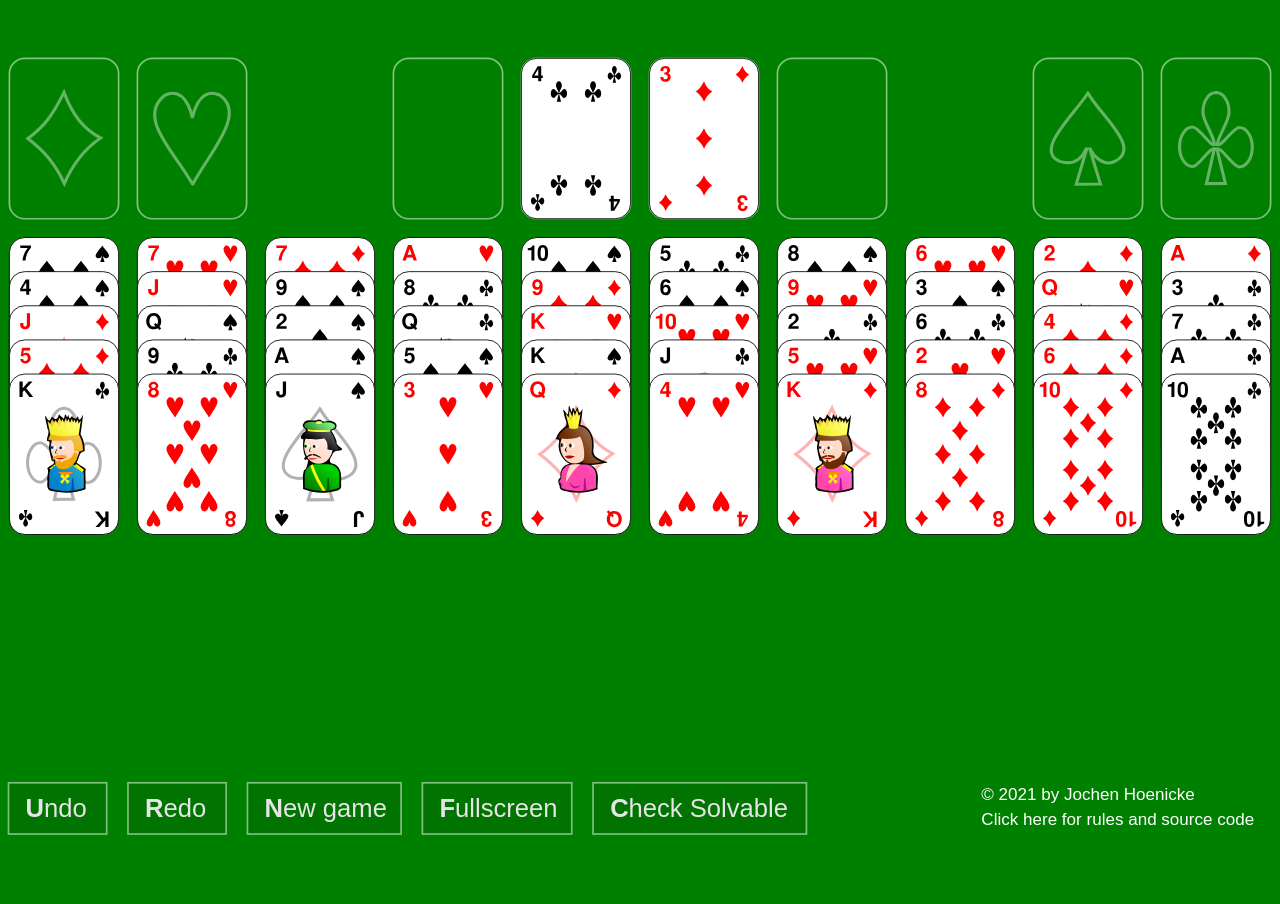
==== commit e4309388: "Performance improvement (stop invisible animation)" ====
--- a/static/index.html
+++ b/static/index.html
@@ -4,7 +4,9 @@
     <meta charset="UTF-8">
     <title>Seahaven Towers</title>
     <link rel="stylesheet" href="seahaven.css?1.6" type="text/css">
-    <meta name="viewport" content="width=device-width, initial-scale=1.0"/>
+    <meta name="author" content="Jochen Hoenicke">
+    <meta name="viewport" content="width=device-width, initial-scale=1.0">
+    <link rel="icon" type="image/png" href="[data-uri]">
   </head>
   <body>
     <svg id="board" width="100%" height="100%" viewBox="0 0 1500 940">
@@ -1202,8 +1204,8 @@
         d="m0,0c26.238 21.927 51.682 45.156 75.867 68.977-28.013 28.677-53.837 58.099-75.867 86.484l18.562 15.75c22.962-27.772 48.339-56.15 75.516-83.953 27.177 27.803 52.554 56.181 75.516 83.953l18.562-15.75c-22.03-28.385-47.854-57.808-75.867-86.484 24.185-23.82 49.63-47.05 75.867-68.977l-16.031-18.914c-26.794 21.659-53.115 45.202-78.047 69.609-24.932-24.407-51.253-47.95-78.047-69.609z" />
       <g id="cogwheels" style="fill:#ffffff;visibility:hidden;"
 	 transform="translate(965 860) scale(0.1)" >
-        <path x="-100,136" y="-100,136" class="small" d="M200 236v-21l-29-4c-2-10-6-18-11-26l18-23 -15-15 -23 18c-8-5-17-9-26-11l-4-29H90l-4 29c-10 2-18 6-26 11l-23-18 -15 15 18 23c-5 8-9 17-11 26L0 215v21l29 4c2 10 6 18 11 26l-18 23 15 15 23-18c8 5 17 9 26 11l4 29h21l4-29c10-2 18-6 26-11l23 18 15-15 -18-23c5-8 9-17 11-26L200 236zM100 262c-20 0-37-17-37-37s17-37 37-37c20 0 37 17 37 37S121 262 100 262z"/>
-        <path x="-136,996" y="-136,996" class="medium" d="M392 390v-21l-28-4c-1-10-4-19-7-28l23-17 -11-18L342 313c-6-8-13-14-20-20l11-26 -18-11 -17 23c-9-4-18-6-28-7l-4-28h-21l-4 28c-10 1-19 4-28 7l-17-23 -18 11 11 26c-8 6-14 13-20 20l-26-11 -11 18 23 17c-4 9-6 18-7 28l-28 4v21l28 4c1 10 4 19 7 28l-23 17 11 18 26-11c6 8 13 14 20 20l-11 26 18 11 17-23c9 4 18 6 28 7l4 28h21l4-28c10-1 19-4 28-7l17 23 18-11 -11-26c8-6 14-13 20-20l26 11 11-18 -23-17c4-9 6-18 7-28L392 390zM255 453c-41 0-74-33-74-74 0-41 33-74 74-74 41 0 74 33 74 74C328 420 295 453 255 453z"/>
+        <path id="smallcog" x="-100,136" y="-100,136" d="M200 236v-21l-29-4c-2-10-6-18-11-26l18-23 -15-15 -23 18c-8-5-17-9-26-11l-4-29H90l-4 29c-10 2-18 6-26 11l-23-18 -15 15 18 23c-5 8-9 17-11 26L0 215v21l29 4c2 10 6 18 11 26l-18 23 15 15 23-18c8 5 17 9 26 11l4 29h21l4-29c10-2 18-6 26-11l23 18 15-15 -18-23c5-8 9-17 11-26L200 236zM100 262c-20 0-37-17-37-37s17-37 37-37c20 0 37 17 37 37S121 262 100 262z"/>
+        <path id="mediumcog" x="-136,996" y="-136,996" d="M392 390v-21l-28-4c-1-10-4-19-7-28l23-17 -11-18L342 313c-6-8-13-14-20-20l11-26 -18-11 -17 23c-9-4-18-6-28-7l-4-28h-21l-4 28c-10 1-19 4-28 7l-17-23 -18 11 11 26c-8 6-14 13-20 20l-26-11 -11 18 23 17c-4 9-6 18-7 28l-28 4v21l28 4c1 10 4 19 7 28l-23 17 11 18 26-11c6 8 13 14 20 20l-11 26 18 11 17-23c9 4 18 6 28 7l4 28h21l4-28c10-1 19-4 28-7l17 23 18-11 -11-26c8-6 14-13 20-20l26 11 11-18 -23-17c4-9 6-18 7-28L392 390zM255 453c-41 0-74-33-74-74 0-41 33-74 74-74 41 0 74 33 74 74C328 420 295 453 255 453z"/>
       </g>
       <g style="fill:#000;fill-opacity:0.1;stroke:white;stroke-opacity:0.5;stroke-width:2;"
          cursor="pointer">
@@ -1215,6 +1217,6 @@
       </g>
       <g id="cards" />
     </svg>
-    <script src="seahaven.js?1.3" type="text/javascript"></script>
+    <script src="seahaven.js?1.4" type="text/javascript"></script>
   </body>
 </html>
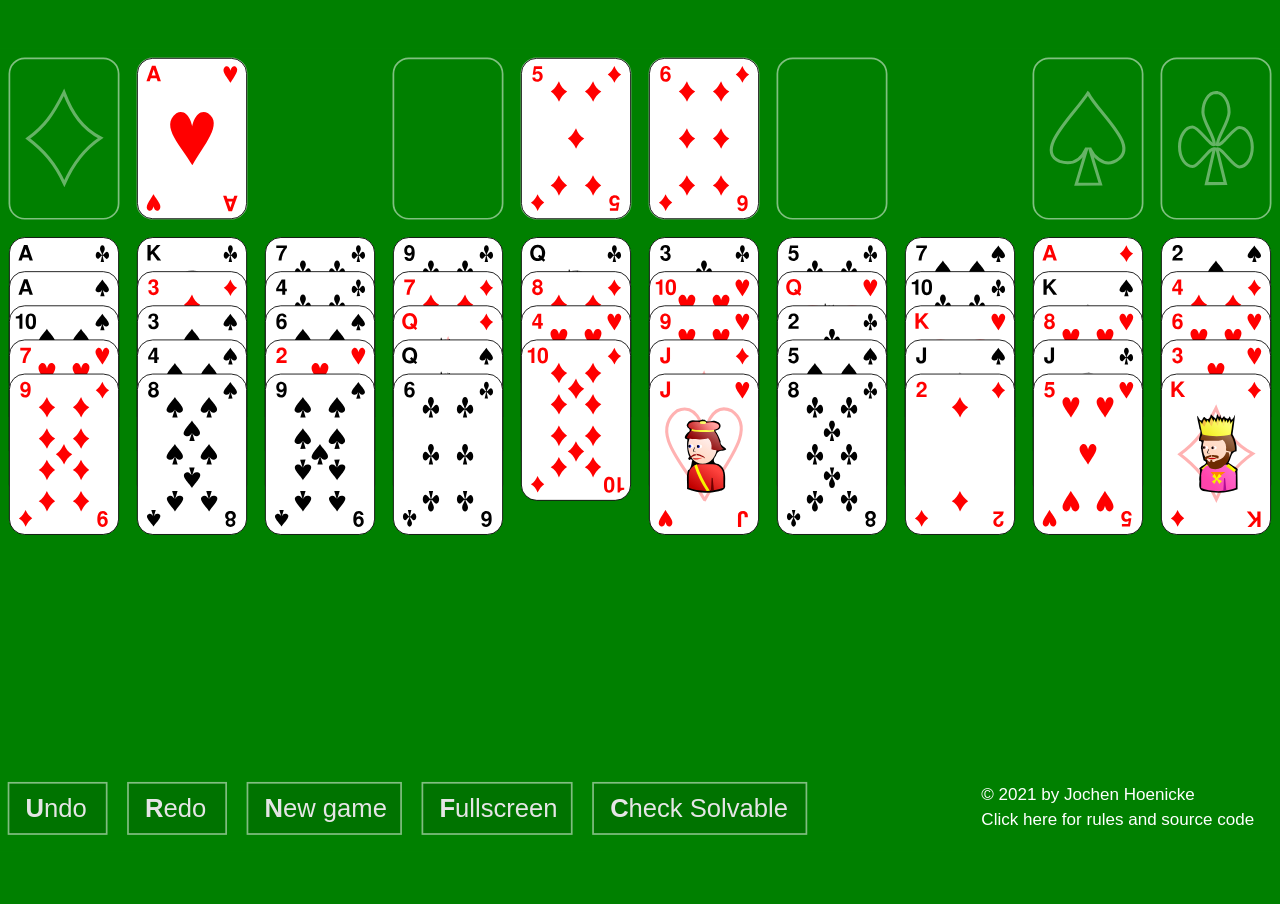
==== commit 4e0ca50a: "Fix queen jacket, add icon" ====
--- a/static/index.html
+++ b/static/index.html
@@ -6,6 +6,8 @@
     <link rel="stylesheet" href="seahaven.css?1.6" type="text/css">
     <meta name="author" content="Jochen Hoenicke">
     <meta name="viewport" content="width=device-width, initial-scale=1.0">
+    <link rel="apple-touch-icon" sizes="192x192" type="image/png" href="seahaven-icon.png">
+    <link rel="shortcut icon" sizes="192x192" type="image/png" href="seahaven-icon.png">
     <link rel="icon" type="image/png" href="[data-uri]">
   </head>
   <body>
@@ -83,35 +85,51 @@
        gradientUnits="userSpaceOnUse" gradientTransform="matrix(0.186825,0.000000,0.000000,0.144857,-49.61999,316.6734)"
        xlink:href="#light_gradient"
        x1="688.30371" y1="-31.929600" x2="361.49808" y2="346.66711" />
-   <linearGradient id="jacket0"
+   <linearGradient id="jacketj0"
        gradientUnits="userSpaceOnUse" gradientTransform="scale(1.140394,0.876890)"
        xlink:href="#pink_gradient"
        x1="51.852074" y1="154.54619" x2="74.325531" y2="129.50204" />
-   <linearGradient id="jacket1"
+   <linearGradient id="jacketj1"
        gradientUnits="userSpaceOnUse" gradientTransform="scale(1.140394,0.876890)"
        xlink:href="#red_gradient"
        x1="51.852074" y1="154.54619" x2="74.325531" y2="129.50204" />
-   <linearGradient id="jacket2"
+   <linearGradient id="jacketj2"
        gradientUnits="userSpaceOnUse" gradientTransform="scale(1.140394,0.876890)"
        xlink:href="#green_gradient"
        x1="51.852074" y1="154.54619" x2="74.325531" y2="129.50204" />
-   <linearGradient id="jacket3"
+   <linearGradient id="jacketj3"
        gradientUnits="userSpaceOnUse" gradientTransform="scale(1.140394,0.876890)"
        xlink:href="#blue_gradient"
        x1="51.852074" y1="154.54619" x2="74.325531" y2="129.50204" />
-   <linearGradient id="jacketking0"
+   <linearGradient id="jacketq0"
+       gradientUnits="userSpaceOnUse" gradientTransform="matrix(0.145,0,0,0.145,31.5,326)"
+       xlink:href="#pink_gradient"
+       x1="299" y1="540" x2="449" y2="415" />
+   <linearGradient id="jacketq1"
+       gradientUnits="userSpaceOnUse" gradientTransform="matrix(0.145,0,0,0.145,31.5,326)"
+       xlink:href="#red_gradient"
+       x1="299" y1="540" x2="449" y2="415" />
+   <linearGradient id="jacketq2"
+       gradientUnits="userSpaceOnUse" gradientTransform="matrix(0.145,0,0,0.145,31.5,326)"
+       xlink:href="#green_gradient"
+       x1="299" y1="540" x2="449" y2="415" />
+   <linearGradient id="jacketq3"
+       gradientUnits="userSpaceOnUse" gradientTransform="matrix(0.145,0,0,0.145,31.5,326)"
+       xlink:href="#blue_gradient"
+       x1="299" y1="540" x2="449" y2="415" />
+   <linearGradient id="jacketk0"
        gradientUnits="userSpaceOnUse" gradientTransform="matrix(0.144857,0.000000,0.000000,0.144857,-26.92459,326.6897)"
        xlink:href="#pink_gradient"
        x1="298.98572" y1="540.53918" x2="449.32318" y2="415.53949" />
-   <linearGradient id="jacketking1"
+   <linearGradient id="jacketk1"
        gradientUnits="userSpaceOnUse" gradientTransform="matrix(0.144857,0.000000,0.000000,0.144857,-26.92459,326.6897)"
        xlink:href="#red_gradient"
        x1="298.98572" y1="540.53918" x2="449.32318" y2="415.53949" />
-   <linearGradient id="jacketking2"
+   <linearGradient id="jacketk2"
        gradientUnits="userSpaceOnUse" gradientTransform="matrix(0.144857,0.000000,0.000000,0.144857,-26.92459,326.6897)"
        xlink:href="#green_gradient"
        x1="298.98572" y1="540.53918" x2="449.32318" y2="415.53949" />
-   <linearGradient id="jacketking3"
+   <linearGradient id="jacketk3"
        gradientUnits="userSpaceOnUse" gradientTransform="matrix(0.144857,0.000000,0.000000,0.144857,-26.92459,326.6897)"
        xlink:href="#blue_gradient"
        x1="298.98572" y1="540.53918" x2="449.32318" y2="415.53949" />
@@ -587,7 +605,7 @@
     <path transform="translate(65 95) scale(12)" style="fill:none;stroke:#f00;stroke-width:.3;stroke-opacity:.3" d="m 0,-4.50839 c -1.091628,2.18162 -1.887601,3.30678 -3.529422,4.50839 1.553736,1.18718 2.649193,2.41418 3.561339,4.3974904 0.814718,-1.88416 1.8114457,-3.2887604 3.5427227,-4.4564104 -1.741482,-0.88606 -2.7497167,-2.28961 -3.5746397,-4.44947 z" />
       <g transform="translate(-5 0)">
     <use xlink:href="#jackback" />
-    <use style="fill:url(#jacket0);" xlink:href="#jacksuit" />
+    <use style="fill:url(#jacketj0);" xlink:href="#jacksuit" />
     <use style="fill:#b67870;" xlink:href="#jackeyes" />
     <use style="fill:url(#fly0);" xlink:href="#jackfly" />
     <use style="fill:#6d2b00;" xlink:href="#jackhair" />
@@ -607,7 +625,7 @@
      id="g4494"
      transform="translate(-16.25 -275.7)">
     <use xlink:href="#queenback" />
-    <use style="fill:url(#jacket0);" xlink:href="#queensuit" />
+    <use style="fill:url(#jacketq0);" xlink:href="#queensuit" />
     <use style="fill:#6d2b00;" xlink:href="#queenhair" />
     <use style="fill:#b67870;" xlink:href="#queeneyes" />
     <use style="fill:#b30d95;" xlink:href="#queenshadow" />
@@ -623,7 +641,7 @@
     <path transform="translate(65 95) scale(12)" style="fill:none;stroke:#f00;stroke-width:.3;stroke-opacity:.3" d="m 0,-4.50839 c -1.091628,2.18162 -1.887601,3.30678 -3.529422,4.50839 1.553736,1.18718 2.649193,2.41418 3.561339,4.3974904 0.814718,-1.88416 1.8114457,-3.2887604 3.5427227,-4.4564104 -1.741482,-0.88606 -2.7497167,-2.28961 -3.5746397,-4.44947 z" />
       <g transform="matrix(1.000122,0.000000,0.000000,1.000000,42,-276.25)">
     <use xlink:href="#kingback" />
-    <use style="fill:url(#jacketking0);" xlink:href="#kingjacket" />
+    <use style="fill:url(#jacketk0);" xlink:href="#kingjacket" />
     <use style="fill:#6d2b00;" xlink:href="#kinghair" />
     <use style="fill:#b67870;" xlink:href="#kingeyes" />
     <use style="fill:#b30d95;" xlink:href="#kingshadow" />
@@ -768,7 +786,7 @@
     <path transform="translate(65 95) scale(12)" style="fill:none;stroke:#f00;stroke-width:.3;stroke-opacity:.3" d="m -1.893288,-4.421347 c -0.217499,0.001421 -0.456482,0.053538 -0.721054,0.170052 -2.884065,2.169654 1.003992,5.668356 2.645650,8.672643 l 0.047392,0.015360 c 1.804123,-3.283776 5.238505,-6.897317 2.614341,-8.688003 -2.078931,-0.915535 -2.634291,2.132027 -2.653692,2.241908 -0.016931,-0.095898 -0.441095,-2.421669 -1.932638,-2.411959 z" />
       <g transform="translate(-5 0)">
     <use xlink:href="#jackback" />
-    <use style="fill:url(#jacket1);" xlink:href="#jacksuit" />
+    <use style="fill:url(#jacketj1);" xlink:href="#jacksuit" />
     <use style="fill:#1e2ecf;" xlink:href="#jackeyes" />
     <use style="fill:url(#fly1);" xlink:href="#jackfly" />
     <use style="fill:#8d0000;" xlink:href="#jackhair" />
@@ -788,7 +806,7 @@
      id="g4494"
      transform="translate(-16.25 -275.7)">
     <use xlink:href="#queenback" />
-    <use style="fill:url(#jacket1);" xlink:href="#queensuit" />
+    <use style="fill:url(#jacketq1);" xlink:href="#queensuit" />
     <use style="fill:#8d0000;" xlink:href="#queenhair" />
     <use style="fill:#1e2ecf;" xlink:href="#queeneyes" />
     <use style="fill:#700000;" xlink:href="#queenshadow" />
@@ -804,7 +822,7 @@
     <path transform="translate(65 95) scale(12)" style="fill:none;stroke:#f00;stroke-width:.3;stroke-opacity:.3" d="m -1.893288,-4.421347 c -0.217499,0.001421 -0.456482,0.053538 -0.721054,0.170052 -2.884065,2.169654 1.003992,5.668356 2.645650,8.672643 l 0.047392,0.015360 c 1.804123,-3.283776 5.238505,-6.897317 2.614341,-8.688003 -2.078931,-0.915535 -2.634291,2.132027 -2.653692,2.241908 -0.016931,-0.095898 -0.441095,-2.421669 -1.932638,-2.411959 z" />
       <g transform="matrix(1.000122,0.000000,0.000000,1.000000,42,-276.25)">
     <use xlink:href="#kingback" />
-    <use style="fill:url(#jacketking1);" xlink:href="#kingjacket" />
+    <use style="fill:url(#jacketk1);" xlink:href="#kingjacket" />
     <use style="fill:#8d0000;" xlink:href="#kinghair" />
     <use style="fill:#1e2ecf;" xlink:href="#kingeyes" />
     <use style="fill:#700000;" xlink:href="#kingshadow" />
@@ -949,7 +967,7 @@
     <path transform="translate(65 95) scale(12)" style="fill:none;stroke:#000;stroke-width:.3;stroke-opacity:.3" d="m 0,-4.45 c -1.302893,2.070276 -5.300838,5.595707 -2.768151,6.684151 1.537369,0.501052 2.268983,-0.524627 2.57885,-1.203685 h 0.06207 l -1.020989,3.425409 2.364722,-0.01008 c 0,0 -1.018672,-3.292704 -1.020989,-3.418687 h 0.02483 c 0.250282,0.55488 1.1999992,1.703563 2.2447202,1.266103 3.054841,-1.226312 -1.4434872,-4.7159 -2.4650552,-6.743206 z" />
       <g transform="translate(-5 0)">
     <use xlink:href="#jackback" />
-    <use style="fill:url(#jacket2);" xlink:href="#jacksuit" />
+    <use style="fill:url(#jacketj2);" xlink:href="#jacksuit" />
     <use style="fill:#04cd04;" xlink:href="#jackeyes" />
     <use style="fill:url(#fly2);" xlink:href="#jackfly" />
     <use style="fill:#000000;" xlink:href="#jackhair" />
@@ -969,7 +987,7 @@
      id="g4494"
      transform="translate(-16.25 -275.7)">
     <use xlink:href="#queenback" />
-    <use style="fill:url(#jacket2);" xlink:href="#queensuit" />
+    <use style="fill:url(#jacketq2);" xlink:href="#queensuit" />
     <use style="fill:#000000;" xlink:href="#queenhair" />
     <use style="fill:#04cd04;" xlink:href="#queeneyes" />
     <use style="fill:#005a00;" xlink:href="#queenshadow" />
@@ -985,7 +1003,7 @@
     <path transform="translate(65 95) scale(12)" style="fill:none;stroke:#000;stroke-width:.3;stroke-opacity:.3" d="m 0,-4.45 c -1.302893,2.070276 -5.300838,5.595707 -2.768151,6.684151 1.537369,0.501052 2.268983,-0.524627 2.57885,-1.203685 h 0.06207 l -1.020989,3.425409 2.364722,-0.01008 c 0,0 -1.018672,-3.292704 -1.020989,-3.418687 h 0.02483 c 0.250282,0.55488 1.1999992,1.703563 2.2447202,1.266103 3.054841,-1.226312 -1.4434872,-4.7159 -2.4650552,-6.743206 z" />
       <g transform="matrix(1.000122,0.000000,0.000000,1.000000,42,-276.25)">
     <use xlink:href="#kingback" />
-    <use style="fill:url(#jacketking2);" xlink:href="#kingjacket" />
+    <use style="fill:url(#jacketk2);" xlink:href="#kingjacket" />
     <use style="fill:#000000;" xlink:href="#kinghair" />
     <use style="fill:#04cd04;" xlink:href="#kingeyes" />
     <use style="fill:#005a00;" xlink:href="#kingshadow" />
@@ -1130,7 +1148,7 @@
     <path transform="translate(65 95) scale(12)" style="fill:none;stroke:#000;stroke-width:.3;stroke-opacity:.3" d="m 0,-4.5 c -0.70548,0 -1.277902,0.863474 -1.277902,1.927666 0,0.906614 1.162075,2.431961 1.116945,3.156366 -0.373129,0.207016 -1.52592,-1.70326 -2.121708,-1.70326 -0.70548,0 -1.277902,0.863473 -1.277902,1.927664 0,1.064194 0.572422,1.927667 1.277902,1.927667 0.611857,0 1.660436,-1.908701 2.121708,-1.73637 l -0.774942,3.406142 1.858324,-0.01104 c 0,0 -0.814109,-3.302314 -0.81512,-3.380393 h 0.01463 v 0.0037 c 0.451724,-0.169257 1.536134,1.754762 2.143656,1.754764 0.705482,0 1.277903,-0.863473 1.277902,-1.927667 0,-1.064191 -0.57242,-1.927664 -1.277902,-1.927664 -0.593361,0 -1.668914,1.878682 -2.141217,1.684867 0.0066,-0.74227 1.153526,-2.269142 1.153526,-3.17476 0,-1.064192 -0.57242,-1.927666 -1.277902,-1.927666 z" />
       <g transform="translate(-5 0)">
     <use xlink:href="#jackback" />
-    <use style="fill:url(#jacket3);" xlink:href="#jacksuit" />
+    <use style="fill:url(#jacketj3);" xlink:href="#jacksuit" />
     <use style="fill:#0f90cc;" xlink:href="#jackeyes" />
     <use style="fill:url(#fly3);" xlink:href="#jackfly" />
     <use style="fill:url(#blondhair);" xlink:href="#jackhair" />
@@ -1150,7 +1168,7 @@
      id="g4494"
      transform="translate(-16.25 -275.7)">
     <use xlink:href="#queenback" />
-    <use style="fill:url(#jacket3);" xlink:href="#queensuit" />
+    <use style="fill:url(#jacketq3);" xlink:href="#queensuit" />
     <use style="fill:url(#blondhair);" xlink:href="#queenhair" />
     <use style="fill:#0f90cc;" xlink:href="#queeneyes" />
     <use style="fill:#004cb0;" xlink:href="#queenshadow" />
@@ -1166,7 +1184,7 @@
     <path transform="translate(65 95) scale(12)" style="fill:none;stroke:#000;stroke-width:.3;stroke-opacity:.3" d="m 0,-4.5 c -0.70548,0 -1.277902,0.863474 -1.277902,1.927666 0,0.906614 1.162075,2.431961 1.116945,3.156366 -0.373129,0.207016 -1.52592,-1.70326 -2.121708,-1.70326 -0.70548,0 -1.277902,0.863473 -1.277902,1.927664 0,1.064194 0.572422,1.927667 1.277902,1.927667 0.611857,0 1.660436,-1.908701 2.121708,-1.73637 l -0.774942,3.406142 1.858324,-0.01104 c 0,0 -0.814109,-3.302314 -0.81512,-3.380393 h 0.01463 v 0.0037 c 0.451724,-0.169257 1.536134,1.754762 2.143656,1.754764 0.705482,0 1.277903,-0.863473 1.277902,-1.927667 0,-1.064191 -0.57242,-1.927664 -1.277902,-1.927664 -0.593361,0 -1.668914,1.878682 -2.141217,1.684867 0.0066,-0.74227 1.153526,-2.269142 1.153526,-3.17476 0,-1.064192 -0.57242,-1.927666 -1.277902,-1.927666 z" />
       <g transform="matrix(1.000122,0.000000,0.000000,1.000000,42,-276.25)">
     <use xlink:href="#kingback" />
-    <use style="fill:url(#jacketking3);" xlink:href="#kingjacket" />
+    <use style="fill:url(#jacketk3);" xlink:href="#kingjacket" />
     <use style="fill:url(#blondhair);" xlink:href="#kinghair" />
     <use style="fill:#0f90cc;" xlink:href="#kingeyes" />
     <use style="fill:#004cb0;" xlink:href="#kingshadow" />
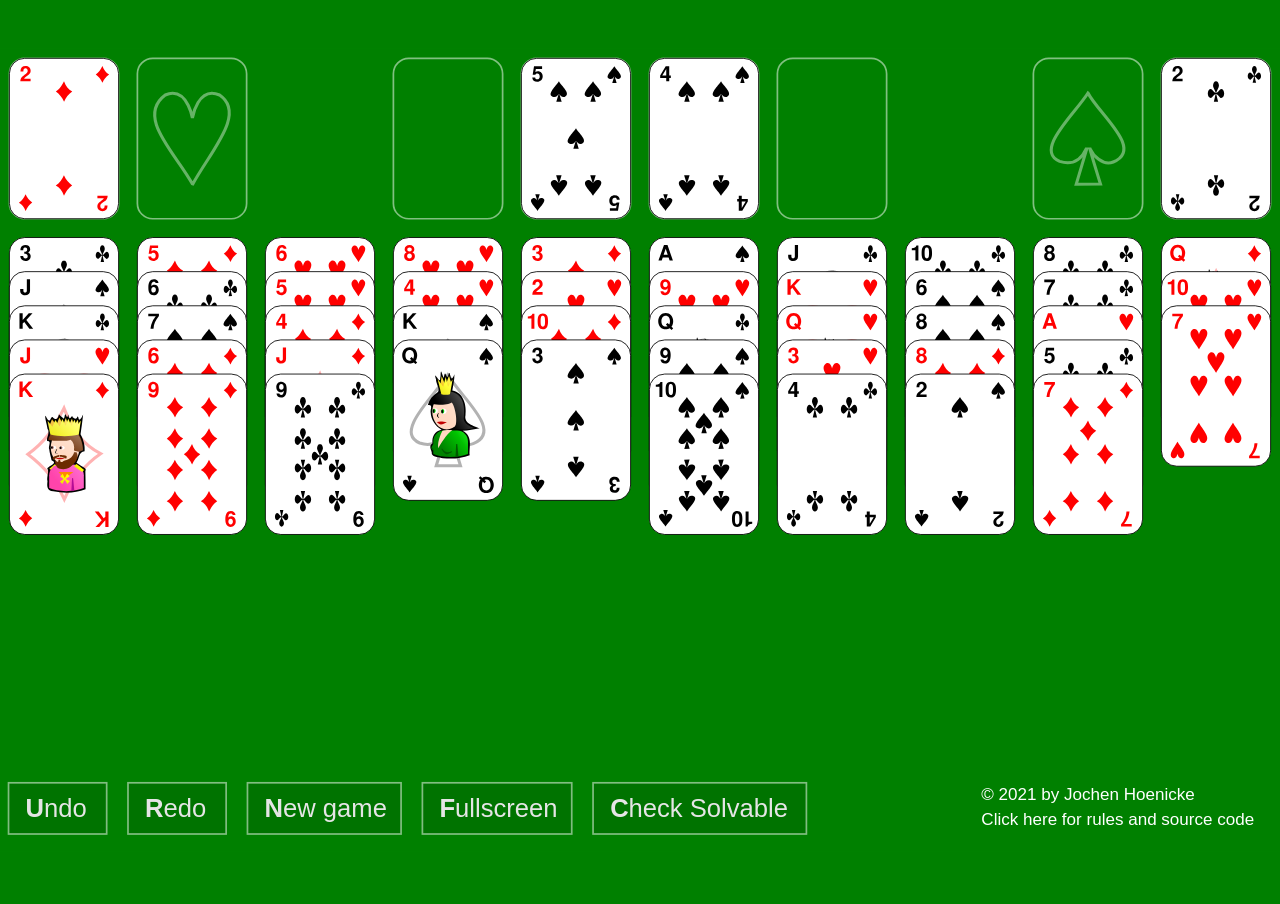
==== commit 29f707e1: "fix font in svg" ====
--- a/static/index.html
+++ b/static/index.html
@@ -1201,14 +1201,14 @@
       <use transform="translate(910 10)" href="#e" />
       <use transform="translate(1210 10)" href="#e2" />
       <use transform="translate(1360 10)" href="#e3" />
-      <g style="fill:#fff;font-family:sans-serif;font-weight:normal;font-size:30;" cursor="pointer">
+      <g style="fill:#fff;font-family:Arial,Helvetica,sans-serif;font-weight:normal;font-size:30px;" cursor="pointer">
        <text x="30" y="900"><tspan font-weight="bold">U</tspan>ndo</text>
        <text x="170" y="900"><tspan font-weight="bold">R</tspan>edo</text>
        <text x="310" y="900"><tspan font-weight="bold">N</tspan>ew game</text>
        <text x="515" y="900"><tspan font-weight="bold">F</tspan>ullscreen</text>
        <text x="715" y="900"><tspan font-weight="bold">C</tspan>heck Solvable</text>
        <a xlink:href="https://jochen-hoenicke.de/seahaven">
-	 <g style="fill:#fff;font-size:20">
+	 <g style="fill:#fff;font-size:20px">
 	   <text x="1150" y="880">© 2021 by Jochen Hoenicke</text>
 	   <text x="1150" y="910">Click here for rules and source code</text>
 	 </g>
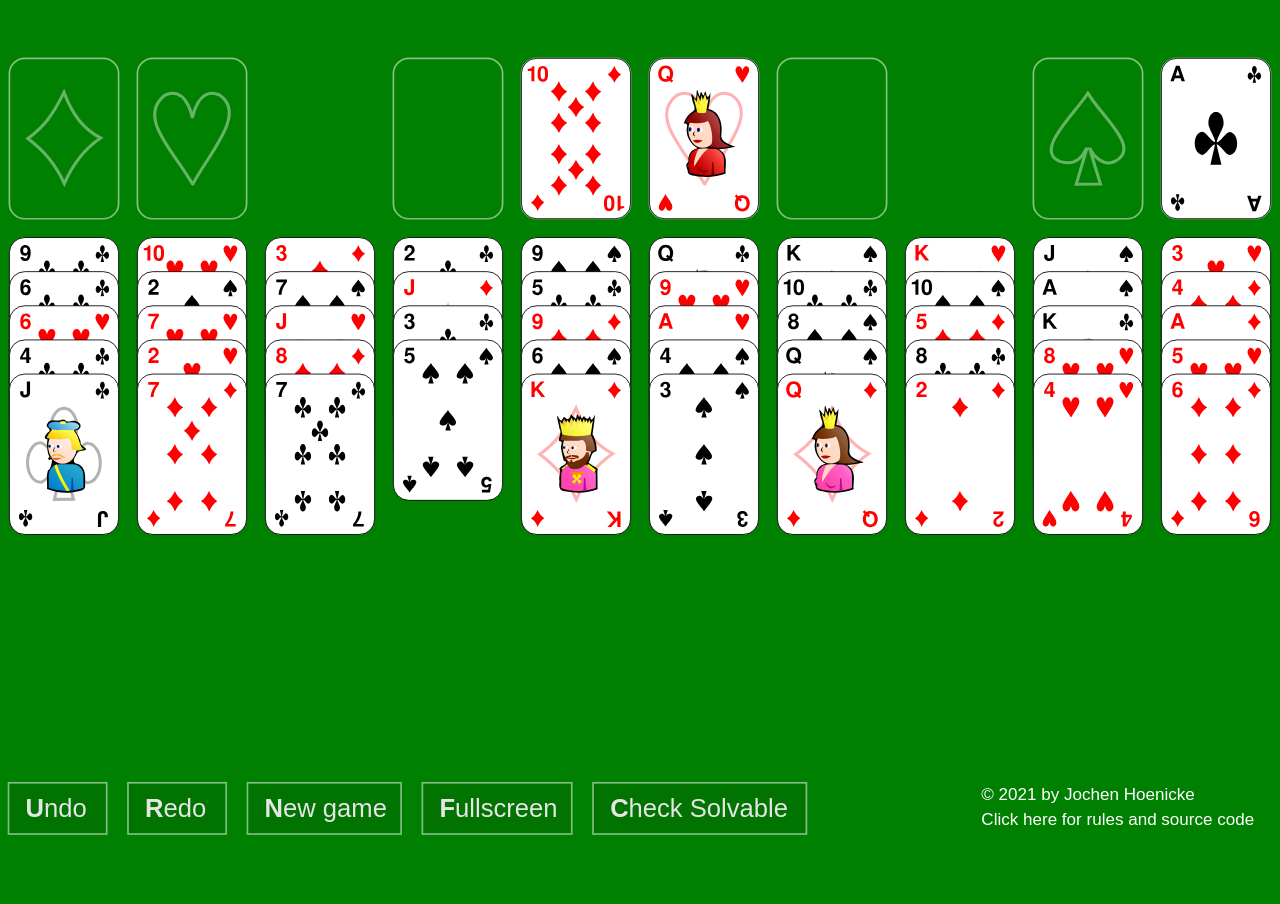
==== commit 0b79d9f9: "Added manifest for offline mode" ====
--- a/static/index.html
+++ b/static/index.html
@@ -1,5 +1,5 @@
 <!DOCTYPE html>
-<html>
+<html manifest="seahaven.appcache">
   <head>
     <meta charset="UTF-8">
     <title>Seahaven Towers</title>
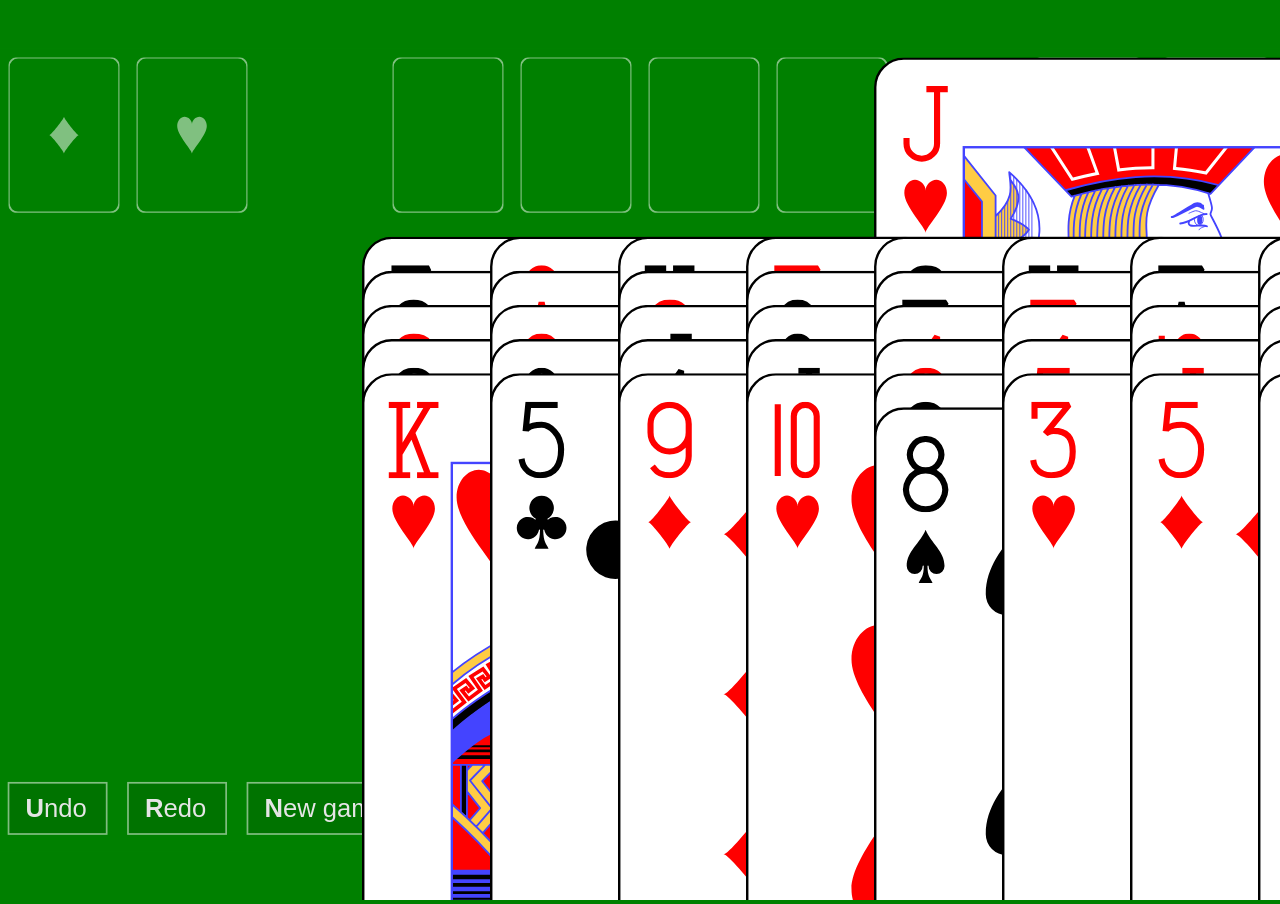
==== commit b851de58: "Move to layout from www.me.uk/cards" ====
--- a/static/index.html
+++ b/static/index.html
@@ -1,11 +1,12 @@
 <!DOCTYPE html>
-<html manifest="seahaven.appcache">
+<html>
   <head>
     <meta charset="UTF-8">
     <title>Seahaven Towers</title>
-    <link rel="stylesheet" href="seahaven.css?1.6" type="text/css">
+    <link rel="stylesheet" href="seahaven.css" type="text/css">
     <meta name="author" content="Jochen Hoenicke">
     <meta name="viewport" content="width=device-width, initial-scale=1.0">
+    <link rel="manifest" href="manifest.json">
     <link rel="apple-touch-icon" sizes="192x192" type="image/png" href="seahaven-icon.png">
     <link rel="shortcut icon" sizes="192x192" type="image/png" href="seahaven-icon.png">
     <link rel="icon" type="image/png" href="[data-uri]">
@@ -13,1201 +14,181 @@
   <body>
     <svg id="board" width="100%" height="100%" viewBox="0 0 1500 940">
   <defs>
-   <linearGradient id="red_gradient">
-      <stop offset="0" style="stop-color:#c10000;stop-opacity:1;" />
-      <stop offset="1" style="stop-color:#ff433e;stop-opacity:1;" />
-   </linearGradient>
-   <linearGradient id="yellow_gradient">
-      <stop offset="0" style="stop-color:#f0eb00;stop-opacity:1;" />
-      <stop offset="1" style="stop-color:#ffff00;stop-opacity:1;" />
-   </linearGradient>
-   <linearGradient id="pink_gradient">
-      <stop offset="0" style="stop-color:#ff44ab;stop-opacity:1;" />
-      <stop offset="1" style="stop-color:#ff66cc;stop-opacity:1;" />
-   </linearGradient>
-   <linearGradient id="blue_gradient">
-      <stop offset="0" style="stop-color:#0083cc;stop-opacity:1;" />
-      <stop offset="1" style="stop-color:#24a4cc;stop-opacity:1;" />
-   </linearGradient>
-   <linearGradient id="green_gradient">
-      <stop offset="0" style="stop-color:#008200;stop-opacity:1;" />
-      <stop offset="1" style="stop-color:#00d000;stop-opacity:1;" />
-   </linearGradient>
-   <linearGradient id="skin_gradient">
-      <stop offset="0" style="stop-color:#ffd8c1;stop-opacity:1;" />
-      <stop offset="1" style="stop-color:#ffeded;stop-opacity:1;" />
-   </linearGradient>
-   <linearGradient id="light_gradient">
-      <stop offset="0" style="stop-color:#ffffff;stop-opacity:1;" />
-      <stop offset="1" style="stop-color:#ffffff;stop-opacity:0;" />
-   </linearGradient>
-   <linearGradient id="gold_gradient">
-      <stop offset="0" style="stop-color:#f0a700;stop-opacity:1;" />
-      <stop offset="1" style="stop-color:#ffed00;stop-opacity:1;" />
-   </linearGradient>
-   <linearGradient id="crown1"
-       gradientUnits="userSpaceOnUse"
-       xlink:href="#gold_gradient"
-       x1="632.00000" y1="146.36218" x2="698.00000" y2="85.362183" />
-   <linearGradient id="crown2"
-       gradientUnits="userSpaceOnUse"
-       xlink:href="#yellow_gradient"
-       x1="653.00000" y1="210.36218" x2="708.00000" y2="160.36218" />
-   <linearGradient id="crownking"
-       gradientUnits="userSpaceOnUse" gradientTransform="translate(-19.62666,283.2938)"
-       xlink:href="#gold_gradient"
-       x1="32.463516" y1="58.340210" x2="60.000000" y2="51.180752" />
-   <linearGradient id="crownking2"
-       gradientUnits="userSpaceOnUse" gradientTransform="translate(-19.62666,283.2938)"
-       xlink:href="#yellow_gradient"
-       x1="32.968857" y1="63.941719" x2="60.722794" y2="56.605484" />
-   <linearGradient id="shoulder2"
-       gradientUnits="userSpaceOnUse" gradientTransform="translate(-19.62666,283.2938)"
-       xlink:href="#yellow_gradient"
-       x1="58.247921" y1="104.91566" x2="61.035088" y2="103.14790" />
-   <linearGradient id="orderking"
-       gradientUnits="userSpaceOnUse" gradientTransform="translate(-16.30671,286.4125)"
-       xlink:href="#yellow_gradient"
-       x1="36.313263" y1="116.76148" x2="43.598351" y2="110.92786" />
-   <linearGradient id="blondhair"
-       gradientUnits="userSpaceOnUse" gradientTransform="scale(1.255439,0.796534)"
-       xlink:href="#gold_gradient"
-       x1="111.39216" y1="198.45541" x2="136.65236" y2="177.03203" />
-   <linearGradient id="overallj"
-       gradientUnits="userSpaceOnUse" gradientTransform="matrix(0.186852,0.000000,0.000000,0.144857,-5.338530,38.23670)"
-       xlink:href="#light_gradient"
-       x1="652.29529" y1="77.394516" x2="410.90594" y2="344.41714" />
-   <linearGradient id="overallq"
-       gradientUnits="userSpaceOnUse" gradientTransform="translate(175.4375,261.2110)"
-       xlink:href="#light_gradient"
-       x1="-21.763636" y1="46.290909" x2="-101.90910" y2="98.109093" />
-   <linearGradient id="overallk"
-       gradientUnits="userSpaceOnUse" gradientTransform="matrix(0.186825,0.000000,0.000000,0.144857,-49.61999,316.6734)"
-       xlink:href="#light_gradient"
-       x1="688.30371" y1="-31.929600" x2="361.49808" y2="346.66711" />
-   <linearGradient id="jacketj0"
-       gradientUnits="userSpaceOnUse" gradientTransform="scale(1.140394,0.876890)"
-       xlink:href="#pink_gradient"
-       x1="51.852074" y1="154.54619" x2="74.325531" y2="129.50204" />
-   <linearGradient id="jacketj1"
-       gradientUnits="userSpaceOnUse" gradientTransform="scale(1.140394,0.876890)"
-       xlink:href="#red_gradient"
-       x1="51.852074" y1="154.54619" x2="74.325531" y2="129.50204" />
-   <linearGradient id="jacketj2"
-       gradientUnits="userSpaceOnUse" gradientTransform="scale(1.140394,0.876890)"
-       xlink:href="#green_gradient"
-       x1="51.852074" y1="154.54619" x2="74.325531" y2="129.50204" />
-   <linearGradient id="jacketj3"
-       gradientUnits="userSpaceOnUse" gradientTransform="scale(1.140394,0.876890)"
-       xlink:href="#blue_gradient"
-       x1="51.852074" y1="154.54619" x2="74.325531" y2="129.50204" />
-   <linearGradient id="jacketq0"
-       gradientUnits="userSpaceOnUse" gradientTransform="matrix(0.145,0,0,0.145,31.5,326)"
-       xlink:href="#pink_gradient"
-       x1="299" y1="540" x2="449" y2="415" />
-   <linearGradient id="jacketq1"
-       gradientUnits="userSpaceOnUse" gradientTransform="matrix(0.145,0,0,0.145,31.5,326)"
-       xlink:href="#red_gradient"
-       x1="299" y1="540" x2="449" y2="415" />
-   <linearGradient id="jacketq2"
-       gradientUnits="userSpaceOnUse" gradientTransform="matrix(0.145,0,0,0.145,31.5,326)"
-       xlink:href="#green_gradient"
-       x1="299" y1="540" x2="449" y2="415" />
-   <linearGradient id="jacketq3"
-       gradientUnits="userSpaceOnUse" gradientTransform="matrix(0.145,0,0,0.145,31.5,326)"
-       xlink:href="#blue_gradient"
-       x1="299" y1="540" x2="449" y2="415" />
-   <linearGradient id="jacketk0"
-       gradientUnits="userSpaceOnUse" gradientTransform="matrix(0.144857,0.000000,0.000000,0.144857,-26.92459,326.6897)"
-       xlink:href="#pink_gradient"
-       x1="298.98572" y1="540.53918" x2="449.32318" y2="415.53949" />
-   <linearGradient id="jacketk1"
-       gradientUnits="userSpaceOnUse" gradientTransform="matrix(0.144857,0.000000,0.000000,0.144857,-26.92459,326.6897)"
-       xlink:href="#red_gradient"
-       x1="298.98572" y1="540.53918" x2="449.32318" y2="415.53949" />
-   <linearGradient id="jacketk2"
-       gradientUnits="userSpaceOnUse" gradientTransform="matrix(0.144857,0.000000,0.000000,0.144857,-26.92459,326.6897)"
-       xlink:href="#green_gradient"
-       x1="298.98572" y1="540.53918" x2="449.32318" y2="415.53949" />
-   <linearGradient id="jacketk3"
-       gradientUnits="userSpaceOnUse" gradientTransform="matrix(0.144857,0.000000,0.000000,0.144857,-26.92459,326.6897)"
-       xlink:href="#blue_gradient"
-       x1="298.98572" y1="540.53918" x2="449.32318" y2="415.53949" />
-   <linearGradient id="mouthking"
-       gradientUnits="userSpaceOnUse" gradientTransform="translate(-19.62666,283.2938)"
-       xlink:href="#red_gradient"
-       x1="32.463516" y1="58.340210" x2="60.000000" y2="51.180752" />
-   <linearGradient id="hat0"
-       gradientUnits="userSpaceOnUse" gradientTransform="translate(-35.99098,2.469600)"
-       xlink:href="#pink_gradient"
-       x1="93.499947" y1="62.938114" x2="117.13919" y2="57.702003" />
-   <linearGradient id="hat1"
-       gradientUnits="userSpaceOnUse" gradientTransform="translate(-35.99098,2.469600)"
-       xlink:href="#red_gradient"
-       x1="93.499947" y1="62.938114" x2="117.13919" y2="57.702003" />
-   <linearGradient id="hat2"
-       gradientUnits="userSpaceOnUse" gradientTransform="translate(-35.99098,2.469600)"
-       xlink:href="#green_gradient"
-       x1="93.499947" y1="62.938114" x2="117.13919" y2="57.702003" />
-   <linearGradient id="hat3"
-       gradientUnits="userSpaceOnUse" gradientTransform="translate(-35.99098,2.469600)"
-       xlink:href="#blue_gradient"
-       x1="93.499947" y1="62.938114" x2="117.13919" y2="57.702003" />
-   <linearGradient id="hatband"
-       gradientUnits="userSpaceOnUse" gradientTransform="translate(-39.51848,2.594600)"
-       xlink:href="#yellow_gradient"
-       x1="103.56250" y1="65.108551" x2="111.88306" y2="62.671051" />
-   <linearGradient id="hatknob"
-       gradientUnits="userSpaceOnUse"
-       xlink:href="#yellow_gradient"
-       x1="104.75000" y1="57.468750" x2="109.50000" y2="55.781250" />
-   <linearGradient id="fly0"
-       gradientUnits="userSpaceOnUse" gradientTransform="translate(-40.13643,3.506000)"
-       xlink:href="#blue_gradient"
-       x1="98.818184" y1="108.76363" x2="112.89091" y2="103.33409" />
-   <linearGradient id="fly1"
-       gradientUnits="userSpaceOnUse" gradientTransform="translate(-40.13643,3.506000)"
-       xlink:href="#green_gradient"
-       x1="98.818184" y1="108.76363" x2="112.89091" y2="103.33409" />
-   <linearGradient id="fly2"
-       gradientUnits="userSpaceOnUse" gradientTransform="translate(-40.13643,3.506000)"
-       xlink:href="#blue_gradient"
-       x1="98.818184" y1="108.76363" x2="112.89091" y2="103.33409" />
-   <linearGradient id="fly3"
-       gradientUnits="userSpaceOnUse" gradientTransform="translate(-40.13643,3.506000)"
-       xlink:href="#green_gradient"
-       x1="98.818184" y1="108.76363" x2="112.89091" y2="103.33409" />
-   <linearGradient id="band"
-       gradientUnits="userSpaceOnUse" gradientTransform="translate(-35.99098,2.469600)"
-       xlink:href="#yellow_gradient"
-       x1="101.39262" y1="124.16081" x2="105.54549" y2="120.97331" />
-   <linearGradient id="mouthjack"
-       gradientUnits="userSpaceOnUse" gradientTransform="matrix(0.144857,0.000000,0.000000,0.144857,17.45629,51.55840)"
-       xlink:href="#red_gradient"
-       x1="294.24606" y1="346.32654" x2="312.09238" y2="322.13895" />
-   <linearGradient id="shoulder1"
-       gradientUnits="userSpaceOnUse" gradientTransform="translate(-19.62666,283.2938)"
-       xlink:href="#yellow_gradient"
-       x1="25.750000" y1="103.13147" x2="32.217068" y2="101.98242" />
-   <linearGradient id="face"
-       gradientUnits="userSpaceOnUse" gradientTransform="matrix(0.186825,0.000000,0.000000,0.144857,-5.336610,38.22510)"
-       xlink:href="#skin_gradient"
-       x1="356.44232" y1="437.49887" x2="484.79608" y2="256.17966" />
-    <path id="diamond"
-       style="fill:#f00;stroke:none"
-       d="m 0,-4.50839 c -1.091628,2.18162 -1.887601,3.30678 -3.529422,4.50839 1.553736,1.18718 2.649193,2.41418 3.561339,4.3974904 0.814718,-1.88416 1.8114457,-3.2887604 3.5427227,-4.4564104 -1.741482,-0.88606 -2.7497167,-2.28961 -3.5746397,-4.44947 z" />
-    <path id="heart"
-       style="fill:#f00;stroke:none"
-       d="m -1.893288,-4.421347 c -0.217499,0.001421 -0.456482,0.053538 -0.721054,0.170052 -2.884065,2.169654 1.003992,5.668356 2.645650,8.672643 l 0.047392,0.015360 c 1.804123,-3.283776 5.238505,-6.897317 2.614341,-8.688003 -2.078931,-0.915535 -2.634291,2.132027 -2.653692,2.241908 -0.016931,-0.095898 -0.441095,-2.421669 -1.932638,-2.411959 z" />
-    <path id="club"
-       style="fill:#000;stroke:none"
-       d="m 0,-4.45 c -1.302893,2.070276 -5.300838,5.595707 -2.768151,6.684151 1.537369,0.501052 2.268983,-0.524627 2.57885,-1.203685 h 0.06207 l -1.020989,3.425409 2.364722,-0.01008 c 0,0 -1.018672,-3.292704 -1.020989,-3.418687 h 0.02483 c 0.250282,0.55488 1.1999992,1.703563 2.2447202,1.266103 3.054841,-1.226312 -1.4434872,-4.7159 -2.4650552,-6.743206 z" />
-    <path id="spade"
-       style="fill:#000;stroke:none"
-       d="m 0,-4.5 c -0.70548,0 -1.277902,0.863474 -1.277902,1.927666 0,0.906614 1.162075,2.431961 1.116945,3.156366 -0.373129,0.207016 -1.52592,-1.70326 -2.121708,-1.70326 -0.70548,0 -1.277902,0.863473 -1.277902,1.927664 0,1.064194 0.572422,1.927667 1.277902,1.927667 0.611857,0 1.660436,-1.908701 2.121708,-1.73637 l -0.774942,3.406142 1.858324,-0.01104 c 0,0 -0.814109,-3.302314 -0.81512,-3.380393 h 0.01463 v 0.0037 c 0.451724,-0.169257 1.536134,1.754762 2.143656,1.754764 0.705482,0 1.277903,-0.863473 1.277902,-1.927667 0,-1.064191 -0.57242,-1.927664 -1.277902,-1.927664 -0.593361,0 -1.668914,1.878682 -2.141217,1.684867 0.0066,-0.74227 1.153526,-2.269142 1.153526,-3.17476 0,-1.064192 -0.57242,-1.927666 -1.277902,-1.927666 z" />
-<path id="gA" transform="translate(10.97 28) scale(0.025 -0.025)" d="M501 147h-273l-49 -147h-153l259 729h166l252 -729h-154zM460 272l-95 285l-95 -285h190z" /><path id="g2" transform="translate(13.05 28) scale(0.025 -0.025)" d="M512 125v-125h-482c6 132 43 194 163 276c158 112 182 141 182 220c0 71 -38 114 -100 114c-64 0 -101 -46 -101 -125v-23h-135v25c0 150 86 237 233 237c148 0 243 -88 243 -225c0 -97 -36 -150 -159 -240c-104 -75 -126 -96 -145 -134h301z" /><path id="g3" transform="translate(13.05 28) scale(0.025 -0.025)" d="M217 317v94h12c83 0 124 35 124 107c0 59 -32 93 -88 93c-41 0 -73 -19 -86 -50c-7 -18 -10 -37 -11 -75h-130c0 59 4 82 17 116c31 77 110 122 213 122c137 0 225 -75 225 -193c0 -65 -28 -110 -93 -151c80 -39 116 -93 116 -176c0 -138 -97 -227 -248 -227 c-146 0 -238 89 -239 231h136c4 -73 40 -111 106 -111c61 0 105 44 105 107c0 52 -30 93 -77 106c-25 7 -28 7 -82 7z" /><path id="g4" transform="translate(13.05 28) scale(0.025 -0.025)" d="M522 273v-116h-74v-157h-140v157h-284v118l259 434h165v-436h74zM308 273v303l-185 -303h185z" /><path id="g5" transform="translate(13.05 28) scale(0.025 -0.025)" d="M489 709v-125h-293l-23 -148c41 31 76 43 123 43c131 0 221 -99 221 -245c0 -153 -104 -257 -256 -257c-138 0 -232 84 -234 208h138c3 -57 37 -88 98 -88c71 0 114 51 114 134c0 86 -43 137 -114 137c-43 0 -75 -19 -90 -54h-126l63 395h379z" /><path id="g6" transform="translate(13.05 28) scale(0.025 -0.025)" d="M507 548h-130c-18 45 -42 63 -87 63c-49 0 -83 -26 -102 -78c-10 -27 -13 -48 -15 -114l-1 -15c44 46 83 63 141 63c122 0 206 -94 206 -230c0 -155 -96 -260 -237 -260c-84 0 -158 39 -199 105c-36 57 -51 133 -51 255c0 129 17 208 59 277c43 71 115 110 203 110 c77 0 142 -30 179 -81c18 -26 27 -49 34 -95zM278 356c-64 0 -108 -54 -108 -131c0 -76 44 -128 108 -128c62 0 108 55 108 130c0 79 -42 129 -108 129z" /><path id="g7" transform="translate(13.05 28) scale(0.025 -0.025)" d="M528 709v-110c-168 -203 -241 -375 -254 -599h-141c19 151 44 244 93 347c28 62 113 191 156 237h-353v125h499z" /><path id="g8" transform="translate(13.05 28) scale(0.025 -0.025)" d="M409 386c82 -45 116 -98 116 -182c0 -134 -103 -227 -251 -227c-149 0 -252 93 -252 227c0 84 34 137 116 182c-64 34 -92 77 -92 145c0 112 96 193 228 193c131 0 227 -81 227 -192c0 -46 -17 -89 -46 -116c-11 -10 -22 -17 -46 -30zM275 611c-63 0 -106 -38 -106 -92 c0 -56 43 -94 106 -94c61 0 105 39 105 93c0 55 -43 93 -105 93zM273 330c-68 0 -111 -46 -111 -118c0 -70 43 -115 111 -115s112 45 112 113c0 74 -43 120 -112 120z" /><path id="g9" transform="translate(13.05 28) scale(0.025 -0.025)" d="M38 165h135c3 -42 36 -69 86 -69c79 0 117 65 117 202c-23 -26 -31 -35 -44 -44c-22 -16 -56 -26 -92 -26c-126 0 -212 100 -212 246c0 148 97 250 239 250c85 0 155 -40 200 -116c33 -54 49 -134 49 -238c0 -114 -22 -221 -59 -284c-42 -72 -111 -110 -202 -110 c-122 0 -214 80 -217 189zM263 610c-63 0 -102 -52 -102 -134s40 -132 104 -132c65 0 108 52 108 130c0 84 -42 136 -110 136z" /><path id="g10" transform="translate(6.8 28) scale(0.025 -0.025)" d="M238 489h-170v93c122 0 195 43 217 127h93v-709h-140v489z M773 724c83 0 152 -37 194 -105c34 -55 50 -143 50 -273c0 -133 -20 -224 -60 -279c-44 -59 -107 -90 -184 -90c-83 0 -152 37 -194 105c-34 54 -50 142 -50 268c0 138 19 228 60 283c43 59 108 91 184 91zM773 611c-40 0 -71 -24 -86 -67c-11 -29 -18 -109 -18 -193 c0 -95 8 -169 22 -199c17 -36 45 -55 82 -55c40 0 70 23 86 65c11 29 18 107 18 187c0 98 -8 175 -22 205c-17 37 -46 57 -82 57z" /><path id="gJ" transform="translate(13.05 28) scale(0.025 -0.025)" d="M336 729h150v-539c0 -136 -85 -213 -234 -213c-69 0 -125 20 -167 58c-43 40 -61 87 -61 163v72h150v-70c0 -67 24 -95 81 -95c52 0 81 30 81 85v539z" /><path id="gQ" transform="translate(10.27 28) scale(0.025 -0.025)" d="M665 103l80 -76l-76 -81l-86 81c-58 -35 -113 -50 -189 -50c-104 0 -186 33 -249 101c-64 69 -102 172 -102 281s37 212 102 281c63 68 145 101 249 101s186 -33 249 -101c64 -69 102 -172 102 -279c0 -98 -31 -198 -80 -258zM480 278l82 -78c22 44 33 98 33 158 c0 155 -79 255 -201 255s-201 -100 -201 -254c0 -153 80 -254 200 -254c32 0 64 7 88 19l-77 73z" /><path id="gK" transform="translate(10.97 28) scale(0.025 -0.025)" d="M224 244v-244h-150v729h150v-320l285 320h177l-291 -314l322 -415h-179l-239 322z" /><rect id="empty" style="fill:none;stroke:#fff;stroke-width:2.0;stroke-opacity:.5" x="1" y="1" width="128" height="188" rx="18" /><rect id="cardbody" style="fill:#fff;fill-opacity:1;stroke:#000;stroke-width:1;stroke-opacity:1" x="1" y="1" width="128" height="188" rx="18" /><g id="jackback">
-    <path
-       d="M 67.891660,54.313350 C 61.919690,58.087230 54.422210,51.148110 50.438990,59.192640 C 46.943560,63.974950 57.968720,65.366450 51.008620,69.616550 C 46.252400,74.740930 46.531810,76.996930 50.639440,77.624250 C 49.457120,83.287940 50.319050,92.795050 52.913530,97.979670 C 49.702030,101.88287 52.109110,100.54205 56.466290,101.35580 C 55.112450,103.51032 55.889820,111.40541 51.259020,113.84460 C 48.927780,120.86613 50.675550,128.48682 50.134020,135.75085 C 61.408960,140.49909 74.759060,141.03840 85.536940,138.50555 C 90.275370,137.51513 95.682270,137.13709 94.727770,130.37585 C 95.011380,121.94957 96.010400,110.85777 86.817730,106.54553 C 81.444580,105.79284 79.653390,102.15784 83.777430,96.996100 C 86.840300,88.638000 90.217230,92.134960 94.920890,90.021190 C 99.821990,88.710020 87.919490,85.481570 89.491310,80.043910 C 87.968630,75.790050 86.107620,70.786170 83.061450,67.332790 C 90.740390,66.643170 91.563400,58.635390 85.321520,57.000850 C 79.134960,52.878540 75.484400,59.914610 70.776680,54.626240 C 69.997340,54.612940 68.674500,54.122390 67.891660,54.313350 z"
-       style="fill:#000000" />
-    <path
-       d="M 85.235420,85.572650 C 85.235420,96.985980 77.671550,106.24898 68.351780,106.24898 C 59.032010,106.24898 51.468150,96.985980 51.468150,85.572650 C 51.468150,74.159320 59.032010,64.896320 68.351780,64.896320 C 77.671550,64.896320 85.235420,74.159320 85.235420,85.572650 z"
-       style="fill:url(#face)" />
-  </g>
-<g id="jacksuit">
-    <path
-       id="path2142"
-       d="M 64.845010,106.72675 C 57.795950,106.72675 52.120190,112.40251 52.120190,119.45156 L 52.120190,134.38092 C 61.500080,139.03005 81.646370,139.27474 92.739100,134.38092 L 92.739100,119.45156 C 92.739100,112.40251 87.063340,106.72675 80.014280,106.72675 L 64.845010,106.72675 z" />
-  </g>
-<g id="jackhat">
-    <path
-       style="fill:url(#hatband)"
-       d="M 55.856520,64.782100 L 55.319340,67.381780 C 62.986010,69.610940 73.227020,69.259020 82.081190,68.300690 C 82.062610,67.941720 81.731520,65.782100 81.731520,65.782100 C 73.210690,66.657100 62.314850,66.594600 55.856520,64.782100 z" />
-    <path
-       d="M 68.106520,66.344600 C 96.627350,70.177930 91.585690,52.948770 69.669020,58.719600 C 48.523180,51.261270 43.439850,68.552930 68.106520,66.344600 z"
-       id="path2178" />
-  </g>
-<path id="jackfly"
-       d="M 56.051070,104.88096 L 55.801070,115.13096 L 65.113570,109.44346 L 65.113570,110.88096 L 68.801070,111.19346 L 68.738570,109.25596 L 80.863570,114.69346 L 79.613570,102.63096 L 68.926070,108.06846 L 68.676070,106.25596 L 64.926070,106.00596 L 64.926070,107.94346 L 56.051070,104.88096 z"
-       style="fill:url(#fly{suit})" />
-<g id="jackeyes">
-    <g
-       transform="matrix(0.144857,0.000000,0.000000,9.790296e-2,17.25788,62.28850)" >
-      <path
-         d="M 353.00000,245.86218 C 353.00000,257.73018 343.59200,267.36218 332.00000,267.36218 C 320.40800,267.36218 311.00000,257.73018 311.00000,245.86218 C 311.00000,233.99418 320.40800,224.36218 332.00000,224.36218 C 343.59200,224.36218 353.00000,233.99418 353.00000,245.86218 z"
-         style="fill:#ffffff"
-         transform="translate(-4.000000,-6.000000)" />
-      <path
-         d="M 353.00000,245.86218 C 353.00000,257.73018 343.59200,267.36218 332.00000,267.36218 C 320.40800,267.36218 311.00000,257.73018 311.00000,245.86218 C 311.00000,233.99418 320.40800,224.36218 332.00000,224.36218 C 343.59200,224.36218 353.00000,233.99418 353.00000,245.86218 z"
-         style="fill:inherit"
-         transform="matrix(0.571429,0.000000,0.000000,0.837210,129.2857,34.52408)" />
-      <path
-         d="M 353.00000,245.86218 C 353.00000,257.73018 343.59200,267.36218 332.00000,267.36218 C 320.40800,267.36218 311.00000,257.73018 311.00000,245.86218 C 311.00000,233.99418 320.40800,224.36218 332.00000,224.36218 C 343.59200,224.36218 353.00000,233.99418 353.00000,245.86218 z"
-         style="fill:#000000"
-         transform="matrix(0.357143,0.000000,0.000000,0.674419,195.9286,76.04816)" />
-    </g>
-    <g
-       transform="matrix(0.144857,0.000000,0.000000,9.790296e-2,7.169380,61.94760)">
-      <path
-         d="M 353.00000,245.86218 C 353.00000,257.73018 343.59200,267.36218 332.00000,267.36218 C 320.40800,267.36218 311.00000,257.73018 311.00000,245.86218 C 311.00000,233.99418 320.40800,224.36218 332.00000,224.36218 C 343.59200,224.36218 353.00000,233.99418 353.00000,245.86218 z"
-         style="fill:#ffffff"
-         transform="translate(-4.000000,-6.000000)" />
-      <path
-         d="M 353.00000,245.86218 C 353.00000,257.73018 343.59200,267.36218 332.00000,267.36218 C 320.40800,267.36218 311.00000,257.73018 311.00000,245.86218 C 311.00000,233.99418 320.40800,224.36218 332.00000,224.36218 C 343.59200,224.36218 353.00000,233.99418 353.00000,245.86218 z"
-         style="fill:inherit"
-         transform="matrix(0.571429,0.000000,0.000000,0.837210,129.2857,34.52408)" />
-      <path
-         d="M 353.00000,245.86218 C 353.00000,257.73018 343.59200,267.36218 332.00000,267.36218 C 320.40800,267.36218 311.00000,257.73018 311.00000,245.86218 C 311.00000,233.99418 320.40800,224.36218 332.00000,224.36218 C 343.59200,224.36218 353.00000,233.99418 353.00000,245.86218 z"
-         style="fill:#000000"
-         transform="matrix(0.357143,0.000000,0.000000,0.674419,195.9286,76.04816)" />
-    </g>
-  </g>
-<g id="jackhair">
-    <path
-       d="M 49.637780,75.941420 C 52.164990,71.412860 54.692200,62.760840 68.765110,62.850560 C 90.605200,63.490450 85.395370,86.232110 93.215690,88.686320 C 88.362810,90.263630 85.917010,91.614790 78.674980,89.116490 C 79.466650,83.417500 78.175520,79.237650 74.749850,76.301360 C 70.480960,78.540230 54.010820,77.475970 49.637780,75.941420 z" />
-    <path
-       d="M 60.292940,94.549730 C 56.489390,94.927520 54.159520,97.850770 52.231570,99.970190 C 52.231570,99.970190 58.469070,96.513900 60.433240,96.584050 C 60.292940,96.093010 60.503390,95.461670 60.292940,94.549730 z" />
-    <path
-       d="M 61.161340,94.405360 C 64.543290,94.751480 71.006590,97.375110 71.307190,99.864780 C 71.307190,99.864780 63.421620,95.646930 61.568390,96.301500 C 61.555360,95.790980 61.233370,95.338490 61.161340,94.405360 z" />
-  </g>
-<g id="jackshadow">
-    <path
-       id="pathcoatshadow"
-       d="M 78.942550,122.60586 L 80.206140,122.72912 L 81.577500,137.24188 L 78.112310,137.70766 L 78.942550,122.60586 z" />
-  </g>
-<g id="jacktop">
-    <path
-       d="M 56.801240,98.954840 C 58.649740,102.57701 63.701560,100.89805 68.529070,98.954840 C 63.205210,99.514500 59.536460,99.924060 56.801240,98.954840 z"
-       style="fill:url(#mouthjack)" />
-    <path
-       style="fill:#000000"
-       d="M 58.998680,86.896750 C 58.206780,88.183580 57.053780,90.299160 57.218040,91.271600 C 57.382310,92.244040 58.870420,92.034080 59.660380,92.594690 L 59.991230,92.116800 C 59.296540,91.623780 58.208300,92.108780 58.073240,91.309230 C 57.938190,90.509670 58.754320,88.394360 59.494950,87.190830 L 58.998680,86.896750 z" />
-    <path
-       d="M 58.633050,108.39924 C 62.266330,119.62231 67.337120,129.34538 73.095400,137.94345 L 76.781050,137.83146 C 71.043310,128.62348 65.055570,118.22801 61.630330,107.02004 C 61.630330,107.02004 59.594250,107.64413 58.633050,108.39924 z"
-       style="fill:url(#band)" />
-    <path
-       style="fill:url(#hatknob)"
-       d="M 110.81250 56.406250 A 3.7187500 1.6562500 0 1 1  103.37500,56.406250 A 3.7187500 1.6562500 0 1 1  110.81250 56.406250 z"
-       transform="translate(-38.33098,1.532100)" />
-    <path
-       id="path2182"
-       d="M 68.767740,56.293750 C 66.957280,56.293750 65.629970,56.905440 65.298490,57.668750 C 52.417280,54.947440 47.716380,62.153070 55.765880,65.231250 L 55.359570,67.293750 C 52.361230,70.082760 50.967060,73.572350 49.640000,75.950000 C 50.391330,76.213610 51.860810,76.447260 53.203010,76.668750 C 52.135630,79.380130 51.484010,82.365300 51.484010,85.575000 C 51.484010,90.045900 52.668210,94.160330 54.640720,97.543750 C 53.790980,98.359750 52.929190,99.217270 52.234120,99.981250 C 52.234120,99.981250 53.691880,99.202840 55.234550,98.450000 C 58.262110,103.07079 62.831910,106.10185 68.017630,106.23125 L 64.923440,106.01250 L 64.923440,106.73125 L 64.860930,106.73125 C 63.944710,106.73125 63.033430,106.83022 62.173050,107.01250 L 56.047170,104.88750 L 55.922150,110.41875 C 53.592740,112.72254 52.140360,115.90036 52.140360,119.45000 L 52.140360,134.38750 C 57.097990,136.84439 65.034410,137.99902 73.080860,137.88750 C 73.093580,137.90652 73.099380,137.93099 73.112110,137.95000 L 76.800140,137.85625 C 76.750160,137.77604 76.693900,137.68664 76.643870,137.60625 C 77.138570,137.57443 77.621540,137.52345 78.112830,137.48125 L 78.112830,137.73125 L 81.582080,137.26250 L 81.582080,137.23125 C 85.717190,136.65248 89.604040,135.77077 92.739930,134.38750 L 92.739930,119.45000 C 92.739920,112.41160 87.085880,106.74836 80.050610,106.73125 L 79.613050,102.63750 L 71.580650,106.73125 L 68.736490,106.73125 L 68.673980,106.26250 L 68.455200,106.26250 C 76.381510,106.20918 82.972970,99.446260 84.738780,90.387500 C 87.841000,90.549880 90.083190,89.725900 93.240000,88.700000 C 87.756410,86.979360 88.505960,75.381740 82.019640,68.325000 C 82.039630,68.322840 82.062170,68.327160 82.082150,68.325000 C 82.066790,68.028140 81.879680,66.751190 81.800860,66.231250 C 92.792400,63.845920 87.339470,55.390180 72.111970,58.325000 C 72.198480,58.184930 72.487030,58.102260 72.487030,57.950000 C 72.487030,57.035750 70.820790,56.293750 68.767740,56.293750 z"
-       style="fill:url(#overallj);fill-opacity:1;stroke:none;stroke-width:2;stroke-miterlimit:4;stroke-dashoffset:0;stroke-opacity:1" />
-  </g>
-<g id="queenback">
-    <path
-       d="M 72.087650,321.75379 C 72.336420,330.14304 63.313280,309.91160 67.137770,322.77161 C 66.960050,327.71702 72.882810,335.41803 68.781250,338.42681 C 63.291930,341.62819 59.366400,347.10911 57.500000,353.14556 C 64.223680,352.19117 60.283140,357.95275 60.988680,362.04841 C 61.194460,369.79783 66.790490,378.18124 73.763720,381.94586 C 65.297580,383.57819 62.223770,390.83053 63.094510,397.83916 C 57.400680,401.66342 63.085580,406.82291 62.243900,410.36431 C 63.864080,414.35371 71.183840,414.12768 75.312500,415.30181 C 85.833923,416.17348 96.752936,415.84657 106.65625,411.80181 C 105.83212,402.37740 110.89347,389.53594 98.367380,383.15776 C 104.59135,383.04187 112.46554,381.58725 118.50000,380.27056 C 111.63555,377.56240 99.574530,374.69259 101.74067,364.96302 C 103.27506,353.49797 99.467981,338.14029 86.312500,335.98931 C 87.340785,329.66714 88.861285,323.39946 88.812500,316.95806 C 83.134899,331.46945 84.265863,308.13768 81.593655,318.17594 C 79.539790,325.97884 78.071312,307.79944 76.412281,321.15347 C 74.438910,318.96966 72.710660,307.11522 72.560440,318.87799 L 72.087650,321.75379 z"
-       style="fill:#000000" />
-    <path
-       d="M 96.660676,360.88098 C 96.660676,372.29431 89.096808,381.55731 79.777041,381.55731 C 70.457274,381.55731 62.893406,372.29431 62.893406,360.88098 C 62.893406,349.46765 70.457274,340.20465 79.777041,340.20465 C 89.096808,340.20465 96.660676,349.46765 96.660676,360.88098 z"
-       style="fill:url(#face)" />
-  </g>
-    <path id="queensuit"
-       d="M 76.736950,382.70920 C 69.687893,382.70920 64.018200,388.37890 64.018200,395.42795 L 64.018200,398.61545 C 62.840514,400.44891 61.685387,402.16896 61.924450,403.58420 C 62.100856,404.62851 63.017312,405.47651 64.018200,406.20920 L 64.018200,410.33420 C 73.398095,414.98332 93.550473,415.22802 104.64320,410.33420 L 104.64320,395.42795 C 104.64320,388.37890 98.973506,382.70920 91.924450,382.70920 L 76.736950,382.70920 z" />
-<g id="queenhair">
-    <path
-       id="path2041"
-       d="M 60.238347,351.57963 C 60.238347,351.57963 64.134755,337.44897 80.850119,337.16926 C 97.284410,336.88956 101.67019,351.05160 99.816820,367.00151 C 98.103988,375.50292 111.71752,379.78681 111.71752,379.78681 C 106.86463,381.36412 95.265942,382.80088 88.023914,380.30258 C 94.311736,375.58069 89.070449,352.95499 85.644778,350.01871 C 81.375887,353.40662 64.611393,353.11417 60.238347,351.57963 z"
-       style="fill:{colorscheme.get('hair')};fill-opacity:1;fill-rule:evenodd;stroke:none;stroke-width:1.5371202px;stroke-linecap:butt;stroke-linejoin:miter;stroke-opacity:1" />
-  </g>
-<g id="queeneyes">
-    <g
-       transform="matrix(0.144857,0.000000,0.000000,0.144857,28.88155,325.5233)"
-       id="g2043">
-      <path
-         d="M 353.00000,245.86218 C 353.00000,257.73018 343.59200,267.36218 332.00000,267.36218 C 320.40800,267.36218 311.00000,257.73018 311.00000,245.86218 C 311.00000,233.99418 320.40800,224.36218 332.00000,224.36218 C 343.59200,224.36218 353.00000,233.99418 353.00000,245.86218 z"
-         style="fill:#ffffff"
-         transform="translate(-4.000000,-6.000000)" />
-      <path
-         d="M 353.00000,245.86218 C 353.00000,257.73018 343.59200,267.36218 332.00000,267.36218 C 320.40800,267.36218 311.00000,257.73018 311.00000,245.86218 C 311.00000,233.99418 320.40800,224.36218 332.00000,224.36218 C 343.59200,224.36218 353.00000,233.99418 353.00000,245.86218 z"
-         style="fill:inherit"
-         transform="matrix(0.571429,0.000000,0.000000,0.837210,129.2857,34.52408)" />
-      <path
-         d="M 353.00000,245.86218 C 353.00000,257.73018 343.59200,267.36218 332.00000,267.36218 C 320.40800,267.36218 311.00000,257.73018 311.00000,245.86218 C 311.00000,233.99418 320.40800,224.36218 332.00000,224.36218 C 343.59200,224.36218 353.00000,233.99418 353.00000,245.86218 z"
-         style="fill:#000000"
-         transform="matrix(0.357143,0.000000,0.000000,0.674419,195.9286,76.04816)" />
-    </g>
-    <g
-       transform="matrix(0.144857,0.000000,0.000000,0.144857,18.79305,325.0188)"
-       id="g2057">
-      <path
-         id="path2059"
-         d="M 353.00000,245.86218 C 353.00000,257.73018 343.59200,267.36218 332.00000,267.36218 C 320.40800,267.36218 311.00000,257.73018 311.00000,245.86218 C 311.00000,233.99418 320.40800,224.36218 332.00000,224.36218 C 343.59200,224.36218 353.00000,233.99418 353.00000,245.86218 z"
-         style="fill:#ffffff"
-         transform="translate(-4.000000,-6.000000)" />
-      <path
-         id="path2061"
-         d="M 353.00000,245.86218 C 353.00000,257.73018 343.59200,267.36218 332.00000,267.36218 C 320.40800,267.36218 311.00000,257.73018 311.00000,245.86218 C 311.00000,233.99418 320.40800,224.36218 332.00000,224.36218 C 343.59200,224.36218 353.00000,233.99418 353.00000,245.86218 z"
-         style="fill:inherit"
-         transform="matrix(0.571429,0.000000,0.000000,0.837210,129.2857,34.52408)" />
-      <path
-         id="path2063"
-         d="M 353.00000,245.86218 C 353.00000,257.73018 343.59200,267.36218 332.00000,267.36218 C 320.40800,267.36218 311.00000,257.73018 311.00000,245.86218 C 311.00000,233.99418 320.40800,224.36218 332.00000,224.36218 C 343.59200,224.36218 353.00000,233.99418 353.00000,245.86218 z"
-         style="fill:#000000"
-         transform="matrix(0.357143,0.000000,0.000000,0.674419,195.9286,76.04816)" />
-    </g>
-  </g>
-<g id="queenshadow">
-    <path
-       d="M 90.849281,398.57447 L 92.112871,398.69773 L 93.484227,413.21049 L 90.019041,413.46089 L 90.849281,398.57447 z" />
-    <path
-       d="M 74.218750,404.02056 L 73.406250,404.58306 C 75.449765,407.54408 77.147660,410.25704 79.293446,410.64022 C 81.439232,411.02340 83.966366,409.08987 86.000000,408.17681 L 85.593750,407.27056 C 83.637588,408.14884 81.750259,408.69360 79.906250,408.36431 C 78.062241,408.03502 76.165029,406.84068 74.218750,404.02056 z" />
-    <path
-       d="M 61.835771,403.50725 C 62.115051,405.16057 64.287291,406.35403 65.630361,407.30717 L 65.956731,407.03811 C 64.775641,406.19992 64.192814,406.08187 63.963194,404.72249 C 63.733574,403.36311 61.556491,401.85393 61.835771,403.50725 z" />
-  </g>
-<g id="queentop">
-    <g
-       transform="matrix(0.119803,0.000000,0.000000,9.705316e-2,-1.403100,317.8753)">
-      <path
-         style="fill:url(#crown1)"
-         d="M 618.00000,99.362183 L 628.00000,14.362183 L 666.00000,129.36218 C 666.00000,129.36218 700.00000,6.3621826 700.00000,10.362183 C 700.00000,14.362183 723.00000,101.36218 723.00000,101.36218 L 705.00000,171.36218 L 628.00000,171.36218 L 618.00000,99.362183 z" />
-      <path
-         style="fill:url(#crown2)"
-         d="M 589.00000,51.362183 L 625.00000,230.36218 C 652.00000,241.02885 685.00000,239.69551 709.00000,231.36218 L 734.00000,53.362183 L 690.00000,142.36218 L 667.00000,23.362183 L 644.00000,141.36218 L 589.00000,51.362183 z" />
-    </g>
-    <path
-       d="M 68.226503,372.91966 C 71.757462,377.33336 75.162315,375.82009 79.954327,372.91966 C 75.666739,372.66745 72.766310,371.40639 68.226503,372.91966 z"
-       style="fill:url(#mouthjack)" />
-    <path
-       style="fill:#000000;fill-opacity:1;fill-rule:evenodd;stroke:none;stroke-width:1px;stroke-linecap:butt;stroke-linejoin:miter;stroke-opacity:1"
-       d="M 69.888100,362.47302 C 69.096200,363.75985 68.153650,364.96350 68.317910,365.93594 C 68.482180,366.90838 69.759840,367.61035 70.549800,368.17096 L 70.880650,367.69307 C 70.185960,367.20006 69.729070,366.56267 69.594010,365.76312 C 69.458960,364.96356 69.643740,363.97064 70.384370,362.76710 L 69.888100,362.47302 z" />
-    <path
-       d="M 74.723719,383.24527 C 74.723719,383.24527 68.405879,395.01943 69.841751,403.63466 C 75.298069,393.87073 82.477433,384.39397 86.497878,382.67092 C 85.062005,382.09657 76.159592,382.38374 74.723719,383.24527 z"
-       style="fill:url(#face);fill-opacity:1;fill-rule:evenodd;stroke:none;stroke-width:1px;stroke-linecap:butt;stroke-linejoin:miter;stroke-opacity:1" />
-    <path
-       d="M 82.468750,318.89853 C 82.468750,318.65644 81.098700,322.62565 79.906250,326.08603 L 78.500000,320.14853 L 76.906250,326.80478 L 73.843750,319.27353 L 72.625000,327.46103 L 69.156250,322.86728 L 73.062500,338.64853 C 62.966880,342.24409 60.250000,351.58603 60.250000,351.58603 C 61.139340,351.89811 62.763730,352.11595 64.468750,352.30478 C 63.486160,354.92640 62.906250,357.82670 62.906250,360.89853 C 62.906250,372.31187 70.461480,381.55479 79.781250,381.55479 C 83.645220,381.55479 87.153600,379.88863 90.000000,377.21104 C 89.533070,378.51518 88.933690,379.62710 88.031250,380.30479 C 95.273280,382.80309 106.86587,381.38209 111.71875,379.80479 C 111.71875,379.80479 98.099670,375.49370 99.812500,366.99228 C 101.53455,352.17253 97.741690,339.07495 84.031250,337.49228 L 86.531250,323.05478 L 84.687500,326.05478 C 84.003590,323.94787 82.468750,319.21360 82.468750,318.89853 z M 76.750000,382.71104 C 69.700950,382.71104 64.031250,388.38074 64.031250,395.42979 L 64.031250,398.61729 C 62.853560,400.45075 61.698440,402.17080 61.937500,403.58604 C 62.113910,404.63035 63.030360,405.47835 64.031250,406.21104 L 64.031250,410.36729 C 70.043390,413.34720 80.391900,414.29339 90.031250,413.46104 C 91.179860,413.36186 92.351570,413.36742 93.468750,413.21104 C 97.603370,412.63228 101.52074,411.75059 104.65625,410.36729 L 104.65625,395.42979 C 104.65625,388.38074 98.955310,382.71104 91.906250,382.71104 L 76.750000,382.71104 z"
-       style="fill:url(#overallq)" />
-  </g>
-<g id="kingback">
-    <path
-       d="M 22.868703,329.58896 C 20.884519,327.96746 19.450605,326.95831 17.090713,324.47027 C 15.324702,331.65500 13.088377,330.62466 10.062855,328.08142 C 7.0443370,325.04561 7.2817970,339.18458 1.4602280,326.24544 C -0.21779100,326.47574 3.1979400,337.12463 3.6614520,341.26424 C 7.1306310,346.15867 1.6500490,352.36056 3.3857380,355.86206 C 9.1225650,355.48567 4.0260580,362.08822 5.7438910,365.62242 C 6.1172770,370.30232 7.7651920,374.07894 8.4045900,378.35630 C 18.100337,382.78754 -0.015050000,385.81933 4.1834560,389.36929 C 4.9780200,392.63513 2.6247980,398.53863 3.6233400,402.95005 C 2.9108760,408.94949 2.9963200,414.36417 10.373340,414.63755 C 23.153942,417.11700 36.190274,417.03135 48.248340,412.29380 C 48.382926,405.30637 48.153119,397.38737 48.029590,390.95005 C 51.194303,387.08585 40.134422,384.45168 37.649953,380.96799 C 41.177359,376.64680 39.960245,368.24366 47.114317,367.64116 C 47.873724,361.38212 45.700706,353.68203 42.373340,347.79380 C 43.443668,340.13339 44.716075,332.49853 45.435840,324.79380 C 38.266199,339.58820 41.151780,321.77985 37.984927,328.80670 C 35.934214,331.11381 34.686659,328.07648 33.381016,328.19631 C 32.084648,322.37868 29.732994,335.44097 27.998340,324.54380 C 25.754242,333.68493 25.131995,318.24208 23.545253,327.61603 L 22.868703,329.58896 z"
-       style="fill:#000000;stroke:none;" />
-    <path
-       d="M 41.252239,363.39685 C 41.252239,374.81018 33.688371,384.07318 24.368604,384.07318 C 15.048837,384.07318 7.4849690,374.81018 7.4849690,363.39685 C 7.4849690,351.98352 15.048837,342.72052 24.368604,342.72052 C 33.688371,342.72052 41.252239,351.98352 41.252239,363.39685 z"
-       style="fill:url(#face);stroke:none;" />
-    <path
-       d="M 7.8733400,389.54380 L 5.8278450,388.11702 L 12.608175,382.58669 L 14.123340,385.79380 C 14.123340,385.79380 8.2044460,389.81305 7.8733400,389.54380 z"
-       style="fill:url(#shoulder1);stroke:none;" />
-  </g>
-<path id="kingjacket" d="M 18.343298,383.21123 C 11.294242,383.21123 5.6184800,388.88699 5.6184800,395.93604 L 5.6184800,410.86540 C 14.998375,415.51453 35.144659,415.75922 46.237386,410.86540 L 46.237386,395.93604 C 46.237386,388.88699 40.561631,383.21123 33.512575,383.21123 L 18.343298,383.21123 z"
-       style="stroke:none" />
-<path id="kingshadow"
-       d="M 32.440844,399.09034 L 33.704434,399.21360 L 35.075790,413.72636 L 31.610604,413.97676 L 32.440844,399.09034 z" /><g id="kinghair">
-    <path d="M 4.8299100,354.09550 C 4.8299100,354.09550 6.5278590,339.72057 25.441682,339.68513 C 45.417935,340.50465 45.438922,366.18064 45.438922,366.18064 C 40.586037,367.75795 41.933828,369.43899 34.691800,366.94069 C 35.483473,361.24170 34.192342,357.06185 30.766671,354.12556 C 26.497780,356.36443 9.2029560,355.63004 4.8299100,354.09550 z"
-       style="stroke:none" />
-    <path
-       d="M 16.215497,377.57251 C 17.319494,379.90915 15.547377,379.93087 14.757348,380.30333 C 14.143053,379.84236 12.827770,378.47423 12.419648,377.51845 C 12.291242,382.82517 14.144168,385.72184 15.487671,387.18748 C 16.831174,388.65312 24.770055,389.75235 29.044836,387.18748 C 33.319618,384.62261 42.283717,375.85124 37.407109,368.66970 C 36.739444,369.13441 35.523072,369.03294 34.663121,368.86698 C 34.785258,370.45476 32.644463,375.05713 28.736091,376.76704 C 24.827719,378.47696 22.012900,378.89036 20.983819,380.42297 C 18.972651,380.48245 17.850266,379.67449 18.762204,377.59067 C 18.271161,377.75163 16.756031,377.57001 16.215497,377.57251 z"
-       style="stroke:none" />
-    <path
-       d="M 17.134459,372.20899 C 17.134459,372.20899 10.049403,374.03286 9.6285080,375.29555 C 9.2076140,376.55823 10.680745,378.03136 10.680745,378.03136 C 10.680745,378.03136 15.310583,374.17316 17.274757,374.24331 C 17.134459,373.75227 17.344907,373.12093 17.134459,372.20899 z"
-       style="stroke:none" />
-    <path
-       d="M 17.672983,372.22956 C 17.672983,372.22956 25.081447,372.34502 25.860830,373.42395 C 26.640211,374.50288 25.675280,376.34926 25.675280,376.34926 C 25.675280,376.34926 19.933259,373.47113 18.080035,374.12570 C 18.066998,373.61518 17.745005,373.16269 17.672983,372.22956 z"
-       style="stroke:none" />
-   </g>
-<g id="kingeyes">
-    <g
-       transform="matrix(0.144857,0.000000,0.000000,9.790296e-2,-26.72530,340.1127)">
-      <path
-         d="M 353.00000,245.86218 C 353.00000,257.73018 343.59200,267.36218 332.00000,267.36218 C 320.40800,267.36218 311.00000,257.73018 311.00000,245.86218 C 311.00000,233.99418 320.40800,224.36218 332.00000,224.36218 C 343.59200,224.36218 353.00000,233.99418 353.00000,245.86218 z"
-         style="fill:#ffffff;stroke:none"
-         transform="translate(-4.000000,-6.000000)" />
-      <path
-         d="M 353.00000,245.86218 C 353.00000,257.73018 343.59200,267.36218 332.00000,267.36218 C 320.40800,267.36218 311.00000,257.73018 311.00000,245.86218 C 311.00000,233.99418 320.40800,224.36218 332.00000,224.36218 C 343.59200,224.36218 353.00000,233.99418 353.00000,245.86218 z"
-         style="fill:inherit;stroke:none"
-         transform="matrix(0.571429,0.000000,0.000000,0.837210,129.2857,34.52408)" />
-      <path
-         d="M 353.00000,245.86218 C 353.00000,257.73018 343.59200,267.36218 332.00000,267.36218 C 320.40800,267.36218 311.00000,257.73018 311.00000,245.86218 C 311.00000,233.99418 320.40800,224.36218 332.00000,224.36218 C 343.59200,224.36218 353.00000,233.99418 353.00000,245.86218 z"
-         style="fill:#000000;stroke:none;"
-         transform="matrix(0.357143,0.000000,0.000000,0.674419,195.9286,76.04816)" />
-    </g>
-    <g transform="matrix(0.144857,0.000000,0.000000,9.790296e-2,-36.81380,339.7718)">
-      <path
-         d="M 353.00000,245.86218 C 353.00000,257.73018 343.59200,267.36218 332.00000,267.36218 C 320.40800,267.36218 311.00000,257.73018 311.00000,245.86218 C 311.00000,233.99418 320.40800,224.36218 332.00000,224.36218 C 343.59200,224.36218 353.00000,233.99418 353.00000,245.86218 z"
-         style="fill:#ffffff;stroke:none;"
-         transform="translate(-4.000000,-6.000000)" />
-      <path
-         d="M 353.00000,245.86218 C 353.00000,257.73018 343.59200,267.36218 332.00000,267.36218 C 320.40800,267.36218 311.00000,257.73018 311.00000,245.86218 C 311.00000,233.99418 320.40800,224.36218 332.00000,224.36218 C 343.59200,224.36218 353.00000,233.99418 353.00000,245.86218 z"
-         style="fill:inherit;stroke:none;"
-         transform="matrix(0.571429,0.000000,0.000000,0.837210,129.2857,34.52408)" />
-      <path
-         d="M 353.00000,245.86218 C 353.00000,257.73018 343.59200,267.36218 332.00000,267.36218 C 320.40800,267.36218 311.00000,257.73018 311.00000,245.86218 C 311.00000,233.99418 320.40800,224.36218 332.00000,224.36218 C 343.59200,224.36218 353.00000,233.99418 353.00000,245.86218 z"
-         style="fill:#000000;stroke:none;"
-         transform="matrix(0.357143,0.000000,0.000000,0.674419,195.9286,76.04816)" />
-    </g>
-  </g>
-<g id="kingtop">
-    <path
-       d="M 12.818066,376.77903 C 15.738342,376.91795 20.120288,377.11459 24.545890,376.77903 C 19.891892,375.06118 16.625053,374.53294 12.818066,376.77903 z"
-       style="fill:url(#mouthking);stroke:none;" />
-    <path
-       d="M 14.479613,364.98889 C 13.687713,366.27572 12.534716,368.39131 12.698976,369.36375 C 12.863246,370.33619 14.351353,370.12622 15.141313,370.68683 L 15.472163,370.20894 C 14.777473,369.71593 13.689241,370.20092 13.554181,369.40137 C 13.419131,368.60181 14.235253,366.48651 14.975883,365.28297 L 14.479613,364.98889 z"
-       style="fill:#000000;stroke:none;" />
-    <path
-       style="fill:url(#crownking);stroke:none;"
-       d="M 6.4465630,336.67768 L 9.0349520,330.07413 L 14.123340,337.04380 L 17.696563,328.30636 L 22.153670,336.85446 C 22.153670,336.85446 25.284952,328.01390 25.284952,328.69046 C 25.284952,329.36702 28.580447,337.91512 28.580447,337.91512 L 32.330447,329.72058 L 34.820562,337.82673 L 39.123340,330.79380 L 40.373340,337.04380 L 40.373340,342.04380 C 40.373340,342.04380 12.873340,343.29380 10.373340,342.04380 C 7.8733400,340.79380 6.3595140,336.82219 6.4465630,336.67768 z" />
-    <path
-       style="fill:url(#crownking2);stroke:none;"
-       d="M 7.1550100,348.22429 C 17.231281,350.61077 29.782426,350.69916 40.300639,348.22429 C 40.300639,348.22429 42.687126,331.69567 42.687126,331.69567 L 38.090931,338.23640 L 35.262504,330.81178 L 31.726970,338.05963 L 28.103048,329.75112 L 24.832679,337.97124 L 21.120369,329.92790 L 17.849999,338.67835 L 12.988640,331.07695 L 9.3647180,338.94351 L 3.7962520,332.04922 C 3.7962520,332.04922 6.8898440,347.87073 7.1550100,348.22429 z" />
-    <path
-       style="fill:url(#shoulder2);stroke:none;"
-       d="M 37.648989,382.78413 C 36.976893,383.29380 34.732174,385.17062 34.732174,385.17062 L 44.123340,392.04380 L 46.623340,389.54380 L 37.648989,382.78413 z" />
-    <path
-       style="fill:#ff8900;stroke:none;"
-       d="M 23.532686,399.85249 L 16.590973,391.90473 L 33.995558,391.90473 L 23.532686,399.85249 z" />
-    <path
-       d="M 21.258337,394.01349 L 18.503950,397.40994 L 22.443290,400.16254 L 18.164746,403.22699 L 21.016513,406.05899 L 23.909989,401.13481 L 26.900397,405.95804 L 29.943290,402.66254 L 24.943290,400.16254 L 29.665562,396.94287 L 26.546843,394.19027 L 23.998377,399.17771 L 21.258337,394.01349 z"
-       style="fill:url(#orderking);stroke:none;" />
-    <path
-       style="fill:url(#overallk);stroke:none;"
-       d="M 17.385613,328.91791 L 14.854363,335.10541 L 12.698113,331.69916 L 11.448113,334.41791 L 8.7293632,330.69916 L 6.5106132,336.38666 L 3.5106132,332.66791 C 3.5106132,332.66791 6.5891932,348.50186 6.8543632,348.85541 C 6.8640032,348.85769 6.8759632,348.85313 6.8856132,348.85541 C 4.9401332,351.95085 4.5418632,354.73041 4.5418632,354.73041 C 5.4091932,355.03476 7.0478732,355.28721 8.7293632,355.51166 C 7.7632432,358.11508 7.1981132,360.96725 7.1981132,364.01166 C 7.1981132,368.22907 8.2380832,372.14659 10.010613,375.41791 C 9.7707532,375.59130 9.3765132,375.75771 9.3231132,375.91791 C 8.9022232,377.18059 10.385613,378.66791 10.385613,378.66791 C 10.385613,378.66791 11.173403,378.10535 11.573113,377.79291 C 11.771713,378.06303 11.925793,378.37970 12.135613,378.63666 C 12.139483,381.28770 12.653113,383.24071 13.323113,384.76166 C 13.244243,384.79306 13.151193,384.79124 13.073113,384.82416 L 12.323113,383.19916 L 5.5418632,388.73041 L 7.3856132,390.04291 C 6.2008732,391.97713 5.3231132,394.13073 5.3231132,396.57417 L 5.3231132,411.48042 C 11.335473,414.46043 21.683473,415.40669 31.323113,414.57417 L 31.323113,414.60542 L 34.760613,414.35542 L 34.760613,414.32417 C 38.895133,413.74540 42.812673,412.86369 45.948113,411.48042 L 45.948113,396.57417 C 45.948113,394.79627 45.569943,393.10830 44.916863,391.57416 L 46.323113,390.16791 L 37.354363,383.41791 C 37.117303,383.59768 36.783973,383.88406 36.323113,384.26166 C 35.384293,384.02654 34.395643,383.87020 33.385613,383.85541 C 35.823653,381.32087 38.095373,378.10620 38.448113,374.73041 C 39.370433,372.87945 40.067913,370.87219 40.479363,368.69916 C 41.733653,368.42699 42.606663,367.61488 45.135613,366.79291 C 45.135613,366.79291 45.094983,356.52301 40.010613,348.76166 C 40.036843,348.58002 42.385613,332.32416 42.385613,332.32416 L 39.760613,336.07416 L 38.823113,331.41791 L 36.448113,335.32416 L 34.948113,331.44916 L 33.354363,334.69916 L 32.041863,330.35541 L 29.854363,335.13666 L 27.791863,330.38666 L 26.510613,333.60541 C 25.749723,331.54159 24.979363,329.63819 24.979363,329.32416 C 24.979363,328.85980 23.748423,332.35116 22.823113,334.91791 L 20.823113,330.54291 L 19.729363,333.41791 L 17.385613,328.91791 z" />
-  </g>
-   <g id="hl">
-    <rect style="fill:#00f;fill-opacity:.5" x="1" y="1" width="128" height="188" rx="18" />
-  </g>
-   <g id="e">
-    <use style="fill:none;stroke:#fff;stroke-width:2.0;stroke-opacity:.5" xlink:href="#empty"/>
-  </g>
-   <g id="e0">
-    <use style="fill:none;stroke:#fff;stroke-width:2.0;stroke-opacity:.5" xlink:href="#empty"/>
-    <path transform="translate(65 95) scale(12)" style="fill:none;stroke:#fff;stroke-width:.3;stroke-opacity:.4" d="m 0,-4.50839 c -1.091628,2.18162 -1.887601,3.30678 -3.529422,4.50839 1.553736,1.18718 2.649193,2.41418 3.561339,4.3974904 0.814718,-1.88416 1.8114457,-3.2887604 3.5427227,-4.4564104 -1.741482,-0.88606 -2.7497167,-2.28961 -3.5746397,-4.44947 z" />
-  </g>
-   <g id="c1">
-    <use xlink:href="#cardbody"/>
-    <use style="fill:#f00" xlink:href="#gA"/>
-    <use transform="translate(110 20) scale(2.2)" xlink:href="#diamond" />
-    <use transform="rotate(180 65 95)" style="fill:#f00" xlink:href="#gA"/>
-    <use transform="rotate(180 65 95) translate(110 20) scale(2.2)" xlink:href="#diamond" />
-    <use transform="translate(65 95) scale(7)" xlink:href="#diamond" />
-  </g>
-   <g id="c2">
-    <use xlink:href="#cardbody"/>
-    <use style="fill:#f00" xlink:href="#g2"/>
-    <use transform="translate(110 20) scale(2.2)" xlink:href="#diamond" />
-    <use transform="rotate(180 65 95)" style="fill:#f00" xlink:href="#g2"/>
-    <use transform="rotate(180 65 95) translate(110 20) scale(2.2)" xlink:href="#diamond" />
-    <use transform="translate(65 40) scale(2.7)" xlink:href="#diamond" />
-    <use transform="translate(65 150) scale(2.7) rotate(180)" xlink:href="#diamond" />
-  </g>
-   <g id="c3">
-    <use xlink:href="#cardbody"/>
-    <use style="fill:#f00" xlink:href="#g3"/>
-    <use transform="translate(110 20) scale(2.2)" xlink:href="#diamond" />
-    <use transform="rotate(180 65 95)" style="fill:#f00" xlink:href="#g3"/>
-    <use transform="rotate(180 65 95) translate(110 20) scale(2.2)" xlink:href="#diamond" />
-    <use transform="translate(65 40) scale(2.7)" xlink:href="#diamond" />
-    <use transform="translate(65 95) scale(2.7)" xlink:href="#diamond" />
-    <use transform="translate(65 150) scale(2.7) rotate(180)" xlink:href="#diamond" />
-  </g>
-   <g id="c4">
-    <use xlink:href="#cardbody"/>
-    <use style="fill:#f00" xlink:href="#g4"/>
-    <use transform="translate(110 20) scale(2.2)" xlink:href="#diamond" />
-    <use transform="rotate(180 65 95)" style="fill:#f00" xlink:href="#g4"/>
-    <use transform="rotate(180 65 95) translate(110 20) scale(2.2)" xlink:href="#diamond" />
-    <use transform="translate(45 40) scale(2.7)" xlink:href="#diamond" />
-    <use transform="translate(85 40) scale(2.7)" xlink:href="#diamond" />
-    <use transform="translate(45 150) scale(2.7) rotate(180)" xlink:href="#diamond" />
-    <use transform="translate(85 150) scale(2.7) rotate(180)" xlink:href="#diamond" />
-  </g>
-   <g id="c5">
-    <use xlink:href="#cardbody"/>
-    <use style="fill:#f00" xlink:href="#g5"/>
-    <use transform="translate(110 20) scale(2.2)" xlink:href="#diamond" />
-    <use transform="rotate(180 65 95)" style="fill:#f00" xlink:href="#g5"/>
-    <use transform="rotate(180 65 95) translate(110 20) scale(2.2)" xlink:href="#diamond" />
-    <use transform="translate(45 40) scale(2.7)" xlink:href="#diamond" />
-    <use transform="translate(85 40) scale(2.7)" xlink:href="#diamond" />
-    <use transform="translate(65 95) scale(2.7)" xlink:href="#diamond" />
-    <use transform="translate(45 150) scale(2.7) rotate(180)" xlink:href="#diamond" />
-    <use transform="translate(85 150) scale(2.7) rotate(180)" xlink:href="#diamond" />
-  </g>
-   <g id="c6">
-    <use xlink:href="#cardbody"/>
-    <use style="fill:#f00" xlink:href="#g6"/>
-    <use transform="translate(110 20) scale(2.2)" xlink:href="#diamond" />
-    <use transform="rotate(180 65 95)" style="fill:#f00" xlink:href="#g6"/>
-    <use transform="rotate(180 65 95) translate(110 20) scale(2.2)" xlink:href="#diamond" />
-    <use transform="translate(45 40) scale(2.7)" xlink:href="#diamond" />
-    <use transform="translate(85 40) scale(2.7)" xlink:href="#diamond" />
-    <use transform="translate(45 95) scale(2.7)" xlink:href="#diamond" />
-    <use transform="translate(85 95) scale(2.7)" xlink:href="#diamond" />
-    <use transform="translate(45 150) scale(2.7) rotate(180)" xlink:href="#diamond" />
-    <use transform="translate(85 150) scale(2.7) rotate(180)" xlink:href="#diamond" />
-  </g>
-   <g id="c7">
-    <use xlink:href="#cardbody"/>
-    <use style="fill:#f00" xlink:href="#g7"/>
-    <use transform="translate(110 20) scale(2.2)" xlink:href="#diamond" />
-    <use transform="rotate(180 65 95)" style="fill:#f00" xlink:href="#g7"/>
-    <use transform="rotate(180 65 95) translate(110 20) scale(2.2)" xlink:href="#diamond" />
-    <use transform="translate(45 40) scale(2.7)" xlink:href="#diamond" />
-    <use transform="translate(85 40) scale(2.7)" xlink:href="#diamond" />
-    <use transform="translate(65 67.5) scale(2.7)" xlink:href="#diamond" />
-    <use transform="translate(45 95) scale(2.7)" xlink:href="#diamond" />
-    <use transform="translate(85 95) scale(2.7)" xlink:href="#diamond" />
-    <use transform="translate(45 150) scale(2.7) rotate(180)" xlink:href="#diamond" />
-    <use transform="translate(85 150) scale(2.7) rotate(180)" xlink:href="#diamond" />
-  </g>
-   <g id="c8">
-    <use xlink:href="#cardbody"/>
-    <use style="fill:#f00" xlink:href="#g8"/>
-    <use transform="translate(110 20) scale(2.2)" xlink:href="#diamond" />
-    <use transform="rotate(180 65 95)" style="fill:#f00" xlink:href="#g8"/>
-    <use transform="rotate(180 65 95) translate(110 20) scale(2.2)" xlink:href="#diamond" />
-    <use transform="translate(45 40) scale(2.7)" xlink:href="#diamond" />
-    <use transform="translate(85 40) scale(2.7)" xlink:href="#diamond" />
-    <use transform="translate(65 67.5) scale(2.7)" xlink:href="#diamond" />
-    <use transform="translate(45 95) scale(2.7)" xlink:href="#diamond" />
-    <use transform="translate(85 95) scale(2.7)" xlink:href="#diamond" />
-    <use transform="translate(65 122.5) scale(2.7) rotate(180)" xlink:href="#diamond" />
-    <use transform="translate(45 150) scale(2.7) rotate(180)" xlink:href="#diamond" />
-    <use transform="translate(85 150) scale(2.7) rotate(180)" xlink:href="#diamond" />
-  </g>
-   <g id="c9">
-    <use xlink:href="#cardbody"/>
-    <use style="fill:#f00" xlink:href="#g9"/>
-    <use transform="translate(110 20) scale(2.2)" xlink:href="#diamond" />
-    <use transform="rotate(180 65 95)" style="fill:#f00" xlink:href="#g9"/>
-    <use transform="rotate(180 65 95) translate(110 20) scale(2.2)" xlink:href="#diamond" />
-    <use transform="translate(45 40) scale(2.7)" xlink:href="#diamond" />
-    <use transform="translate(85 40) scale(2.7)" xlink:href="#diamond" />
-    <use transform="translate(45 76.67) scale(2.7)" xlink:href="#diamond" />
-    <use transform="translate(85 76.67) scale(2.7)" xlink:href="#diamond" />
-    <use transform="translate(65 95) scale(2.7)" xlink:href="#diamond" />
-    <use transform="translate(45 113.3) scale(2.7) rotate(180)" xlink:href="#diamond" />
-    <use transform="translate(85 113.3) scale(2.7) rotate(180)" xlink:href="#diamond" />
-    <use transform="translate(45 150) scale(2.7) rotate(180)" xlink:href="#diamond" />
-    <use transform="translate(85 150) scale(2.7) rotate(180)" xlink:href="#diamond" />
-  </g>
-   <g id="c10">
-    <use xlink:href="#cardbody"/>
-    <use style="fill:#f00" xlink:href="#g10"/>
-    <use transform="translate(110 20) scale(2.2)" xlink:href="#diamond" />
-    <use transform="rotate(180 65 95)" style="fill:#f00" xlink:href="#g10"/>
-    <use transform="rotate(180 65 95) translate(110 20) scale(2.2)" xlink:href="#diamond" />
-    <use transform="translate(45 40) scale(2.7)" xlink:href="#diamond" />
-    <use transform="translate(85 40) scale(2.7)" xlink:href="#diamond" />
-    <use transform="translate(65 58.33) scale(2.7)" xlink:href="#diamond" />
-    <use transform="translate(45 76.67) scale(2.7)" xlink:href="#diamond" />
-    <use transform="translate(85 76.67) scale(2.7)" xlink:href="#diamond" />
-    <use transform="translate(45 113.3) scale(2.7) rotate(180)" xlink:href="#diamond" />
-    <use transform="translate(85 113.3) scale(2.7) rotate(180)" xlink:href="#diamond" />
-    <use transform="translate(65 131.7) scale(2.7) rotate(180)" xlink:href="#diamond" />
-    <use transform="translate(45 150) scale(2.7) rotate(180)" xlink:href="#diamond" />
-    <use transform="translate(85 150) scale(2.7) rotate(180)" xlink:href="#diamond" />
-  </g>
-   <g id="c11">
-    <use xlink:href="#cardbody"/>
-    <use style="fill:#f00" xlink:href="#gJ"/>
-    <use transform="translate(110 20) scale(2.2)" xlink:href="#diamond" />
-    <use transform="rotate(180 65 95)" style="fill:#f00" xlink:href="#gJ"/>
-    <use transform="rotate(180 65 95) translate(110 20) scale(2.2)" xlink:href="#diamond" />
-    <path transform="translate(65 95) scale(12)" style="fill:none;stroke:#f00;stroke-width:.3;stroke-opacity:.3" d="m 0,-4.50839 c -1.091628,2.18162 -1.887601,3.30678 -3.529422,4.50839 1.553736,1.18718 2.649193,2.41418 3.561339,4.3974904 0.814718,-1.88416 1.8114457,-3.2887604 3.5427227,-4.4564104 -1.741482,-0.88606 -2.7497167,-2.28961 -3.5746397,-4.44947 z" />
-      <g transform="translate(-5 0)">
-    <use xlink:href="#jackback" />
-    <use style="fill:url(#jacketj0);" xlink:href="#jacksuit" />
-    <use style="fill:#b67870;" xlink:href="#jackeyes" />
-    <use style="fill:url(#fly0);" xlink:href="#jackfly" />
-    <use style="fill:#6d2b00;" xlink:href="#jackhair" />
-    <use style="fill:url(#hat0);" xlink:href="#jackhat" />
-    <use style="fill:#b30d95;" xlink:href="#jackshadow" />
-    <use xlink:href="#jacktop" />
-  </g>
-  </g>
-   <g id="c12">
-    <use xlink:href="#cardbody"/>
-    <use style="fill:#f00" xlink:href="#gQ"/>
-    <use transform="translate(110 20) scale(2.2)" xlink:href="#diamond" />
-    <use transform="rotate(180 65 95)" style="fill:#f00" xlink:href="#gQ"/>
-    <use transform="rotate(180 65 95) translate(110 20) scale(2.2)" xlink:href="#diamond" />
-    <path transform="translate(65 95) scale(12)" style="fill:none;stroke:#f00;stroke-width:.3;stroke-opacity:.3" d="m 0,-4.50839 c -1.091628,2.18162 -1.887601,3.30678 -3.529422,4.50839 1.553736,1.18718 2.649193,2.41418 3.561339,4.3974904 0.814718,-1.88416 1.8114457,-3.2887604 3.5427227,-4.4564104 -1.741482,-0.88606 -2.7497167,-2.28961 -3.5746397,-4.44947 z" />
-      <g
-     id="g4494"
-     transform="translate(-16.25 -275.7)">
-    <use xlink:href="#queenback" />
-    <use style="fill:url(#jacketq0);" xlink:href="#queensuit" />
-    <use style="fill:#6d2b00;" xlink:href="#queenhair" />
-    <use style="fill:#b67870;" xlink:href="#queeneyes" />
-    <use style="fill:#b30d95;" xlink:href="#queenshadow" />
-    <use xlink:href="#queentop" />
-  </g>
-  </g>
-   <g id="c13">
-    <use xlink:href="#cardbody"/>
-    <use style="fill:#f00" xlink:href="#gK"/>
-    <use transform="translate(110 20) scale(2.2)" xlink:href="#diamond" />
-    <use transform="rotate(180 65 95)" style="fill:#f00" xlink:href="#gK"/>
-    <use transform="rotate(180 65 95) translate(110 20) scale(2.2)" xlink:href="#diamond" />
-    <path transform="translate(65 95) scale(12)" style="fill:none;stroke:#f00;stroke-width:.3;stroke-opacity:.3" d="m 0,-4.50839 c -1.091628,2.18162 -1.887601,3.30678 -3.529422,4.50839 1.553736,1.18718 2.649193,2.41418 3.561339,4.3974904 0.814718,-1.88416 1.8114457,-3.2887604 3.5427227,-4.4564104 -1.741482,-0.88606 -2.7497167,-2.28961 -3.5746397,-4.44947 z" />
-      <g transform="matrix(1.000122,0.000000,0.000000,1.000000,42,-276.25)">
-    <use xlink:href="#kingback" />
-    <use style="fill:url(#jacketk0);" xlink:href="#kingjacket" />
-    <use style="fill:#6d2b00;" xlink:href="#kinghair" />
-    <use style="fill:#b67870;" xlink:href="#kingeyes" />
-    <use style="fill:#b30d95;" xlink:href="#kingshadow" />
-    <use xlink:href="#kingtop" />
-  </g>
-  </g>
-   <g id="e1">
-    <use style="fill:none;stroke:#fff;stroke-width:2.0;stroke-opacity:.5" xlink:href="#empty"/>
-    <path transform="translate(65 95) scale(12)" style="fill:none;stroke:#fff;stroke-width:.3;stroke-opacity:.4" d="m -1.893288,-4.421347 c -0.217499,0.001421 -0.456482,0.053538 -0.721054,0.170052 -2.884065,2.169654 1.003992,5.668356 2.645650,8.672643 l 0.047392,0.015360 c 1.804123,-3.283776 5.238505,-6.897317 2.614341,-8.688003 -2.078931,-0.915535 -2.634291,2.132027 -2.653692,2.241908 -0.016931,-0.095898 -0.441095,-2.421669 -1.932638,-2.411959 z" />
-  </g>
-   <g id="c14">
-    <use xlink:href="#cardbody"/>
-    <use style="fill:#f00" xlink:href="#gA"/>
-    <use transform="translate(110 20) scale(2.2)" xlink:href="#heart" />
-    <use transform="rotate(180 65 95)" style="fill:#f00" xlink:href="#gA"/>
-    <use transform="rotate(180 65 95) translate(110 20) scale(2.2)" xlink:href="#heart" />
-    <use transform="translate(65 95) scale(7)" xlink:href="#heart" />
-  </g>
-   <g id="c15">
-    <use xlink:href="#cardbody"/>
-    <use style="fill:#f00" xlink:href="#g2"/>
-    <use transform="translate(110 20) scale(2.2)" xlink:href="#heart" />
-    <use transform="rotate(180 65 95)" style="fill:#f00" xlink:href="#g2"/>
-    <use transform="rotate(180 65 95) translate(110 20) scale(2.2)" xlink:href="#heart" />
-    <use transform="translate(65 40) scale(2.7)" xlink:href="#heart" />
-    <use transform="translate(65 150) scale(2.7) rotate(180)" xlink:href="#heart" />
-  </g>
-   <g id="c16">
-    <use xlink:href="#cardbody"/>
-    <use style="fill:#f00" xlink:href="#g3"/>
-    <use transform="translate(110 20) scale(2.2)" xlink:href="#heart" />
-    <use transform="rotate(180 65 95)" style="fill:#f00" xlink:href="#g3"/>
-    <use transform="rotate(180 65 95) translate(110 20) scale(2.2)" xlink:href="#heart" />
-    <use transform="translate(65 40) scale(2.7)" xlink:href="#heart" />
-    <use transform="translate(65 95) scale(2.7)" xlink:href="#heart" />
-    <use transform="translate(65 150) scale(2.7) rotate(180)" xlink:href="#heart" />
-  </g>
-   <g id="c17">
-    <use xlink:href="#cardbody"/>
-    <use style="fill:#f00" xlink:href="#g4"/>
-    <use transform="translate(110 20) scale(2.2)" xlink:href="#heart" />
-    <use transform="rotate(180 65 95)" style="fill:#f00" xlink:href="#g4"/>
-    <use transform="rotate(180 65 95) translate(110 20) scale(2.2)" xlink:href="#heart" />
-    <use transform="translate(45 40) scale(2.7)" xlink:href="#heart" />
-    <use transform="translate(85 40) scale(2.7)" xlink:href="#heart" />
-    <use transform="translate(45 150) scale(2.7) rotate(180)" xlink:href="#heart" />
-    <use transform="translate(85 150) scale(2.7) rotate(180)" xlink:href="#heart" />
-  </g>
-   <g id="c18">
-    <use xlink:href="#cardbody"/>
-    <use style="fill:#f00" xlink:href="#g5"/>
-    <use transform="translate(110 20) scale(2.2)" xlink:href="#heart" />
-    <use transform="rotate(180 65 95)" style="fill:#f00" xlink:href="#g5"/>
-    <use transform="rotate(180 65 95) translate(110 20) scale(2.2)" xlink:href="#heart" />
-    <use transform="translate(45 40) scale(2.7)" xlink:href="#heart" />
-    <use transform="translate(85 40) scale(2.7)" xlink:href="#heart" />
-    <use transform="translate(65 95) scale(2.7)" xlink:href="#heart" />
-    <use transform="translate(45 150) scale(2.7) rotate(180)" xlink:href="#heart" />
-    <use transform="translate(85 150) scale(2.7) rotate(180)" xlink:href="#heart" />
-  </g>
-   <g id="c19">
-    <use xlink:href="#cardbody"/>
-    <use style="fill:#f00" xlink:href="#g6"/>
-    <use transform="translate(110 20) scale(2.2)" xlink:href="#heart" />
-    <use transform="rotate(180 65 95)" style="fill:#f00" xlink:href="#g6"/>
-    <use transform="rotate(180 65 95) translate(110 20) scale(2.2)" xlink:href="#heart" />
-    <use transform="translate(45 40) scale(2.7)" xlink:href="#heart" />
-    <use transform="translate(85 40) scale(2.7)" xlink:href="#heart" />
-    <use transform="translate(45 95) scale(2.7)" xlink:href="#heart" />
-    <use transform="translate(85 95) scale(2.7)" xlink:href="#heart" />
-    <use transform="translate(45 150) scale(2.7) rotate(180)" xlink:href="#heart" />
-    <use transform="translate(85 150) scale(2.7) rotate(180)" xlink:href="#heart" />
-  </g>
-   <g id="c20">
-    <use xlink:href="#cardbody"/>
-    <use style="fill:#f00" xlink:href="#g7"/>
-    <use transform="translate(110 20) scale(2.2)" xlink:href="#heart" />
-    <use transform="rotate(180 65 95)" style="fill:#f00" xlink:href="#g7"/>
-    <use transform="rotate(180 65 95) translate(110 20) scale(2.2)" xlink:href="#heart" />
-    <use transform="translate(45 40) scale(2.7)" xlink:href="#heart" />
-    <use transform="translate(85 40) scale(2.7)" xlink:href="#heart" />
-    <use transform="translate(65 67.5) scale(2.7)" xlink:href="#heart" />
-    <use transform="translate(45 95) scale(2.7)" xlink:href="#heart" />
-    <use transform="translate(85 95) scale(2.7)" xlink:href="#heart" />
-    <use transform="translate(45 150) scale(2.7) rotate(180)" xlink:href="#heart" />
-    <use transform="translate(85 150) scale(2.7) rotate(180)" xlink:href="#heart" />
-  </g>
-   <g id="c21">
-    <use xlink:href="#cardbody"/>
-    <use style="fill:#f00" xlink:href="#g8"/>
-    <use transform="translate(110 20) scale(2.2)" xlink:href="#heart" />
-    <use transform="rotate(180 65 95)" style="fill:#f00" xlink:href="#g8"/>
-    <use transform="rotate(180 65 95) translate(110 20) scale(2.2)" xlink:href="#heart" />
-    <use transform="translate(45 40) scale(2.7)" xlink:href="#heart" />
-    <use transform="translate(85 40) scale(2.7)" xlink:href="#heart" />
-    <use transform="translate(65 67.5) scale(2.7)" xlink:href="#heart" />
-    <use transform="translate(45 95) scale(2.7)" xlink:href="#heart" />
-    <use transform="translate(85 95) scale(2.7)" xlink:href="#heart" />
-    <use transform="translate(65 122.5) scale(2.7) rotate(180)" xlink:href="#heart" />
-    <use transform="translate(45 150) scale(2.7) rotate(180)" xlink:href="#heart" />
-    <use transform="translate(85 150) scale(2.7) rotate(180)" xlink:href="#heart" />
-  </g>
-   <g id="c22">
-    <use xlink:href="#cardbody"/>
-    <use style="fill:#f00" xlink:href="#g9"/>
-    <use transform="translate(110 20) scale(2.2)" xlink:href="#heart" />
-    <use transform="rotate(180 65 95)" style="fill:#f00" xlink:href="#g9"/>
-    <use transform="rotate(180 65 95) translate(110 20) scale(2.2)" xlink:href="#heart" />
-    <use transform="translate(45 40) scale(2.7)" xlink:href="#heart" />
-    <use transform="translate(85 40) scale(2.7)" xlink:href="#heart" />
-    <use transform="translate(45 76.67) scale(2.7)" xlink:href="#heart" />
-    <use transform="translate(85 76.67) scale(2.7)" xlink:href="#heart" />
-    <use transform="translate(65 95) scale(2.7)" xlink:href="#heart" />
-    <use transform="translate(45 113.3) scale(2.7) rotate(180)" xlink:href="#heart" />
-    <use transform="translate(85 113.3) scale(2.7) rotate(180)" xlink:href="#heart" />
-    <use transform="translate(45 150) scale(2.7) rotate(180)" xlink:href="#heart" />
-    <use transform="translate(85 150) scale(2.7) rotate(180)" xlink:href="#heart" />
-  </g>
-   <g id="c23">
-    <use xlink:href="#cardbody"/>
-    <use style="fill:#f00" xlink:href="#g10"/>
-    <use transform="translate(110 20) scale(2.2)" xlink:href="#heart" />
-    <use transform="rotate(180 65 95)" style="fill:#f00" xlink:href="#g10"/>
-    <use transform="rotate(180 65 95) translate(110 20) scale(2.2)" xlink:href="#heart" />
-    <use transform="translate(45 40) scale(2.7)" xlink:href="#heart" />
-    <use transform="translate(85 40) scale(2.7)" xlink:href="#heart" />
-    <use transform="translate(65 58.33) scale(2.7)" xlink:href="#heart" />
-    <use transform="translate(45 76.67) scale(2.7)" xlink:href="#heart" />
-    <use transform="translate(85 76.67) scale(2.7)" xlink:href="#heart" />
-    <use transform="translate(45 113.3) scale(2.7) rotate(180)" xlink:href="#heart" />
-    <use transform="translate(85 113.3) scale(2.7) rotate(180)" xlink:href="#heart" />
-    <use transform="translate(65 131.7) scale(2.7) rotate(180)" xlink:href="#heart" />
-    <use transform="translate(45 150) scale(2.7) rotate(180)" xlink:href="#heart" />
-    <use transform="translate(85 150) scale(2.7) rotate(180)" xlink:href="#heart" />
-  </g>
-   <g id="c24">
-    <use xlink:href="#cardbody"/>
-    <use style="fill:#f00" xlink:href="#gJ"/>
-    <use transform="translate(110 20) scale(2.2)" xlink:href="#heart" />
-    <use transform="rotate(180 65 95)" style="fill:#f00" xlink:href="#gJ"/>
-    <use transform="rotate(180 65 95) translate(110 20) scale(2.2)" xlink:href="#heart" />
-    <path transform="translate(65 95) scale(12)" style="fill:none;stroke:#f00;stroke-width:.3;stroke-opacity:.3" d="m -1.893288,-4.421347 c -0.217499,0.001421 -0.456482,0.053538 -0.721054,0.170052 -2.884065,2.169654 1.003992,5.668356 2.645650,8.672643 l 0.047392,0.015360 c 1.804123,-3.283776 5.238505,-6.897317 2.614341,-8.688003 -2.078931,-0.915535 -2.634291,2.132027 -2.653692,2.241908 -0.016931,-0.095898 -0.441095,-2.421669 -1.932638,-2.411959 z" />
-      <g transform="translate(-5 0)">
-    <use xlink:href="#jackback" />
-    <use style="fill:url(#jacketj1);" xlink:href="#jacksuit" />
-    <use style="fill:#1e2ecf;" xlink:href="#jackeyes" />
-    <use style="fill:url(#fly1);" xlink:href="#jackfly" />
-    <use style="fill:#8d0000;" xlink:href="#jackhair" />
-    <use style="fill:url(#hat1);" xlink:href="#jackhat" />
-    <use style="fill:#700000;" xlink:href="#jackshadow" />
-    <use xlink:href="#jacktop" />
-  </g>
-  </g>
-   <g id="c25">
-    <use xlink:href="#cardbody"/>
-    <use style="fill:#f00" xlink:href="#gQ"/>
-    <use transform="translate(110 20) scale(2.2)" xlink:href="#heart" />
-    <use transform="rotate(180 65 95)" style="fill:#f00" xlink:href="#gQ"/>
-    <use transform="rotate(180 65 95) translate(110 20) scale(2.2)" xlink:href="#heart" />
-    <path transform="translate(65 95) scale(12)" style="fill:none;stroke:#f00;stroke-width:.3;stroke-opacity:.3" d="m -1.893288,-4.421347 c -0.217499,0.001421 -0.456482,0.053538 -0.721054,0.170052 -2.884065,2.169654 1.003992,5.668356 2.645650,8.672643 l 0.047392,0.015360 c 1.804123,-3.283776 5.238505,-6.897317 2.614341,-8.688003 -2.078931,-0.915535 -2.634291,2.132027 -2.653692,2.241908 -0.016931,-0.095898 -0.441095,-2.421669 -1.932638,-2.411959 z" />
-      <g
-     id="g4494"
-     transform="translate(-16.25 -275.7)">
-    <use xlink:href="#queenback" />
-    <use style="fill:url(#jacketq1);" xlink:href="#queensuit" />
-    <use style="fill:#8d0000;" xlink:href="#queenhair" />
-    <use style="fill:#1e2ecf;" xlink:href="#queeneyes" />
-    <use style="fill:#700000;" xlink:href="#queenshadow" />
-    <use xlink:href="#queentop" />
-  </g>
-  </g>
-   <g id="c26">
-    <use xlink:href="#cardbody"/>
-    <use style="fill:#f00" xlink:href="#gK"/>
-    <use transform="translate(110 20) scale(2.2)" xlink:href="#heart" />
-    <use transform="rotate(180 65 95)" style="fill:#f00" xlink:href="#gK"/>
-    <use transform="rotate(180 65 95) translate(110 20) scale(2.2)" xlink:href="#heart" />
-    <path transform="translate(65 95) scale(12)" style="fill:none;stroke:#f00;stroke-width:.3;stroke-opacity:.3" d="m -1.893288,-4.421347 c -0.217499,0.001421 -0.456482,0.053538 -0.721054,0.170052 -2.884065,2.169654 1.003992,5.668356 2.645650,8.672643 l 0.047392,0.015360 c 1.804123,-3.283776 5.238505,-6.897317 2.614341,-8.688003 -2.078931,-0.915535 -2.634291,2.132027 -2.653692,2.241908 -0.016931,-0.095898 -0.441095,-2.421669 -1.932638,-2.411959 z" />
-      <g transform="matrix(1.000122,0.000000,0.000000,1.000000,42,-276.25)">
-    <use xlink:href="#kingback" />
-    <use style="fill:url(#jacketk1);" xlink:href="#kingjacket" />
-    <use style="fill:#8d0000;" xlink:href="#kinghair" />
-    <use style="fill:#1e2ecf;" xlink:href="#kingeyes" />
-    <use style="fill:#700000;" xlink:href="#kingshadow" />
-    <use xlink:href="#kingtop" />
-  </g>
-  </g>
-   <g id="e2">
-    <use style="fill:none;stroke:#fff;stroke-width:2.0;stroke-opacity:.5" xlink:href="#empty"/>
-    <path transform="translate(65 95) scale(12)" style="fill:none;stroke:#fff;stroke-width:.3;stroke-opacity:.4" d="m 0,-4.45 c -1.302893,2.070276 -5.300838,5.595707 -2.768151,6.684151 1.537369,0.501052 2.268983,-0.524627 2.57885,-1.203685 h 0.06207 l -1.020989,3.425409 2.364722,-0.01008 c 0,0 -1.018672,-3.292704 -1.020989,-3.418687 h 0.02483 c 0.250282,0.55488 1.1999992,1.703563 2.2447202,1.266103 3.054841,-1.226312 -1.4434872,-4.7159 -2.4650552,-6.743206 z" />
-  </g>
-   <g id="c27">
-    <use xlink:href="#cardbody"/>
-    <use style="fill:#000" xlink:href="#gA"/>
-    <use transform="translate(110 20) scale(2.2)" xlink:href="#club" />
-    <use transform="rotate(180 65 95)" style="fill:#000" xlink:href="#gA"/>
-    <use transform="rotate(180 65 95) translate(110 20) scale(2.2)" xlink:href="#club" />
-    <use transform="translate(65 95) scale(7)" xlink:href="#club" />
-  </g>
-   <g id="c28">
-    <use xlink:href="#cardbody"/>
-    <use style="fill:#000" xlink:href="#g2"/>
-    <use transform="translate(110 20) scale(2.2)" xlink:href="#club" />
-    <use transform="rotate(180 65 95)" style="fill:#000" xlink:href="#g2"/>
-    <use transform="rotate(180 65 95) translate(110 20) scale(2.2)" xlink:href="#club" />
-    <use transform="translate(65 40) scale(2.7)" xlink:href="#club" />
-    <use transform="translate(65 150) scale(2.7) rotate(180)" xlink:href="#club" />
-  </g>
-   <g id="c29">
-    <use xlink:href="#cardbody"/>
-    <use style="fill:#000" xlink:href="#g3"/>
-    <use transform="translate(110 20) scale(2.2)" xlink:href="#club" />
-    <use transform="rotate(180 65 95)" style="fill:#000" xlink:href="#g3"/>
-    <use transform="rotate(180 65 95) translate(110 20) scale(2.2)" xlink:href="#club" />
-    <use transform="translate(65 40) scale(2.7)" xlink:href="#club" />
-    <use transform="translate(65 95) scale(2.7)" xlink:href="#club" />
-    <use transform="translate(65 150) scale(2.7) rotate(180)" xlink:href="#club" />
-  </g>
-   <g id="c30">
-    <use xlink:href="#cardbody"/>
-    <use style="fill:#000" xlink:href="#g4"/>
-    <use transform="translate(110 20) scale(2.2)" xlink:href="#club" />
-    <use transform="rotate(180 65 95)" style="fill:#000" xlink:href="#g4"/>
-    <use transform="rotate(180 65 95) translate(110 20) scale(2.2)" xlink:href="#club" />
-    <use transform="translate(45 40) scale(2.7)" xlink:href="#club" />
-    <use transform="translate(85 40) scale(2.7)" xlink:href="#club" />
-    <use transform="translate(45 150) scale(2.7) rotate(180)" xlink:href="#club" />
-    <use transform="translate(85 150) scale(2.7) rotate(180)" xlink:href="#club" />
-  </g>
-   <g id="c31">
-    <use xlink:href="#cardbody"/>
-    <use style="fill:#000" xlink:href="#g5"/>
-    <use transform="translate(110 20) scale(2.2)" xlink:href="#club" />
-    <use transform="rotate(180 65 95)" style="fill:#000" xlink:href="#g5"/>
-    <use transform="rotate(180 65 95) translate(110 20) scale(2.2)" xlink:href="#club" />
-    <use transform="translate(45 40) scale(2.7)" xlink:href="#club" />
-    <use transform="translate(85 40) scale(2.7)" xlink:href="#club" />
-    <use transform="translate(65 95) scale(2.7)" xlink:href="#club" />
-    <use transform="translate(45 150) scale(2.7) rotate(180)" xlink:href="#club" />
-    <use transform="translate(85 150) scale(2.7) rotate(180)" xlink:href="#club" />
-  </g>
-   <g id="c32">
-    <use xlink:href="#cardbody"/>
-    <use style="fill:#000" xlink:href="#g6"/>
-    <use transform="translate(110 20) scale(2.2)" xlink:href="#club" />
-    <use transform="rotate(180 65 95)" style="fill:#000" xlink:href="#g6"/>
-    <use transform="rotate(180 65 95) translate(110 20) scale(2.2)" xlink:href="#club" />
-    <use transform="translate(45 40) scale(2.7)" xlink:href="#club" />
-    <use transform="translate(85 40) scale(2.7)" xlink:href="#club" />
-    <use transform="translate(45 95) scale(2.7)" xlink:href="#club" />
-    <use transform="translate(85 95) scale(2.7)" xlink:href="#club" />
-    <use transform="translate(45 150) scale(2.7) rotate(180)" xlink:href="#club" />
-    <use transform="translate(85 150) scale(2.7) rotate(180)" xlink:href="#club" />
-  </g>
-   <g id="c33">
-    <use xlink:href="#cardbody"/>
-    <use style="fill:#000" xlink:href="#g7"/>
-    <use transform="translate(110 20) scale(2.2)" xlink:href="#club" />
-    <use transform="rotate(180 65 95)" style="fill:#000" xlink:href="#g7"/>
-    <use transform="rotate(180 65 95) translate(110 20) scale(2.2)" xlink:href="#club" />
-    <use transform="translate(45 40) scale(2.7)" xlink:href="#club" />
-    <use transform="translate(85 40) scale(2.7)" xlink:href="#club" />
-    <use transform="translate(65 67.5) scale(2.7)" xlink:href="#club" />
-    <use transform="translate(45 95) scale(2.7)" xlink:href="#club" />
-    <use transform="translate(85 95) scale(2.7)" xlink:href="#club" />
-    <use transform="translate(45 150) scale(2.7) rotate(180)" xlink:href="#club" />
-    <use transform="translate(85 150) scale(2.7) rotate(180)" xlink:href="#club" />
-  </g>
-   <g id="c34">
-    <use xlink:href="#cardbody"/>
-    <use style="fill:#000" xlink:href="#g8"/>
-    <use transform="translate(110 20) scale(2.2)" xlink:href="#club" />
-    <use transform="rotate(180 65 95)" style="fill:#000" xlink:href="#g8"/>
-    <use transform="rotate(180 65 95) translate(110 20) scale(2.2)" xlink:href="#club" />
-    <use transform="translate(45 40) scale(2.7)" xlink:href="#club" />
-    <use transform="translate(85 40) scale(2.7)" xlink:href="#club" />
-    <use transform="translate(65 67.5) scale(2.7)" xlink:href="#club" />
-    <use transform="translate(45 95) scale(2.7)" xlink:href="#club" />
-    <use transform="translate(85 95) scale(2.7)" xlink:href="#club" />
-    <use transform="translate(65 122.5) scale(2.7) rotate(180)" xlink:href="#club" />
-    <use transform="translate(45 150) scale(2.7) rotate(180)" xlink:href="#club" />
-    <use transform="translate(85 150) scale(2.7) rotate(180)" xlink:href="#club" />
-  </g>
-   <g id="c35">
-    <use xlink:href="#cardbody"/>
-    <use style="fill:#000" xlink:href="#g9"/>
-    <use transform="translate(110 20) scale(2.2)" xlink:href="#club" />
-    <use transform="rotate(180 65 95)" style="fill:#000" xlink:href="#g9"/>
-    <use transform="rotate(180 65 95) translate(110 20) scale(2.2)" xlink:href="#club" />
-    <use transform="translate(45 40) scale(2.7)" xlink:href="#club" />
-    <use transform="translate(85 40) scale(2.7)" xlink:href="#club" />
-    <use transform="translate(45 76.67) scale(2.7)" xlink:href="#club" />
-    <use transform="translate(85 76.67) scale(2.7)" xlink:href="#club" />
-    <use transform="translate(65 95) scale(2.7)" xlink:href="#club" />
-    <use transform="translate(45 113.3) scale(2.7) rotate(180)" xlink:href="#club" />
-    <use transform="translate(85 113.3) scale(2.7) rotate(180)" xlink:href="#club" />
-    <use transform="translate(45 150) scale(2.7) rotate(180)" xlink:href="#club" />
-    <use transform="translate(85 150) scale(2.7) rotate(180)" xlink:href="#club" />
-  </g>
-   <g id="c36">
-    <use xlink:href="#cardbody"/>
-    <use style="fill:#000" xlink:href="#g10"/>
-    <use transform="translate(110 20) scale(2.2)" xlink:href="#club" />
-    <use transform="rotate(180 65 95)" style="fill:#000" xlink:href="#g10"/>
-    <use transform="rotate(180 65 95) translate(110 20) scale(2.2)" xlink:href="#club" />
-    <use transform="translate(45 40) scale(2.7)" xlink:href="#club" />
-    <use transform="translate(85 40) scale(2.7)" xlink:href="#club" />
-    <use transform="translate(65 58.33) scale(2.7)" xlink:href="#club" />
-    <use transform="translate(45 76.67) scale(2.7)" xlink:href="#club" />
-    <use transform="translate(85 76.67) scale(2.7)" xlink:href="#club" />
-    <use transform="translate(45 113.3) scale(2.7) rotate(180)" xlink:href="#club" />
-    <use transform="translate(85 113.3) scale(2.7) rotate(180)" xlink:href="#club" />
-    <use transform="translate(65 131.7) scale(2.7) rotate(180)" xlink:href="#club" />
-    <use transform="translate(45 150) scale(2.7) rotate(180)" xlink:href="#club" />
-    <use transform="translate(85 150) scale(2.7) rotate(180)" xlink:href="#club" />
-  </g>
-   <g id="c37">
-    <use xlink:href="#cardbody"/>
-    <use style="fill:#000" xlink:href="#gJ"/>
-    <use transform="translate(110 20) scale(2.2)" xlink:href="#club" />
-    <use transform="rotate(180 65 95)" style="fill:#000" xlink:href="#gJ"/>
-    <use transform="rotate(180 65 95) translate(110 20) scale(2.2)" xlink:href="#club" />
-    <path transform="translate(65 95) scale(12)" style="fill:none;stroke:#000;stroke-width:.3;stroke-opacity:.3" d="m 0,-4.45 c -1.302893,2.070276 -5.300838,5.595707 -2.768151,6.684151 1.537369,0.501052 2.268983,-0.524627 2.57885,-1.203685 h 0.06207 l -1.020989,3.425409 2.364722,-0.01008 c 0,0 -1.018672,-3.292704 -1.020989,-3.418687 h 0.02483 c 0.250282,0.55488 1.1999992,1.703563 2.2447202,1.266103 3.054841,-1.226312 -1.4434872,-4.7159 -2.4650552,-6.743206 z" />
-      <g transform="translate(-5 0)">
-    <use xlink:href="#jackback" />
-    <use style="fill:url(#jacketj2);" xlink:href="#jacksuit" />
-    <use style="fill:#04cd04;" xlink:href="#jackeyes" />
-    <use style="fill:url(#fly2);" xlink:href="#jackfly" />
-    <use style="fill:#000000;" xlink:href="#jackhair" />
-    <use style="fill:url(#hat2);" xlink:href="#jackhat" />
-    <use style="fill:#005a00;" xlink:href="#jackshadow" />
-    <use xlink:href="#jacktop" />
-  </g>
-  </g>
-   <g id="c38">
-    <use xlink:href="#cardbody"/>
-    <use style="fill:#000" xlink:href="#gQ"/>
-    <use transform="translate(110 20) scale(2.2)" xlink:href="#club" />
-    <use transform="rotate(180 65 95)" style="fill:#000" xlink:href="#gQ"/>
-    <use transform="rotate(180 65 95) translate(110 20) scale(2.2)" xlink:href="#club" />
-    <path transform="translate(65 95) scale(12)" style="fill:none;stroke:#000;stroke-width:.3;stroke-opacity:.3" d="m 0,-4.45 c -1.302893,2.070276 -5.300838,5.595707 -2.768151,6.684151 1.537369,0.501052 2.268983,-0.524627 2.57885,-1.203685 h 0.06207 l -1.020989,3.425409 2.364722,-0.01008 c 0,0 -1.018672,-3.292704 -1.020989,-3.418687 h 0.02483 c 0.250282,0.55488 1.1999992,1.703563 2.2447202,1.266103 3.054841,-1.226312 -1.4434872,-4.7159 -2.4650552,-6.743206 z" />
-      <g
-     id="g4494"
-     transform="translate(-16.25 -275.7)">
-    <use xlink:href="#queenback" />
-    <use style="fill:url(#jacketq2);" xlink:href="#queensuit" />
-    <use style="fill:#000000;" xlink:href="#queenhair" />
-    <use style="fill:#04cd04;" xlink:href="#queeneyes" />
-    <use style="fill:#005a00;" xlink:href="#queenshadow" />
-    <use xlink:href="#queentop" />
-  </g>
-  </g>
-   <g id="c39">
-    <use xlink:href="#cardbody"/>
-    <use style="fill:#000" xlink:href="#gK"/>
-    <use transform="translate(110 20) scale(2.2)" xlink:href="#club" />
-    <use transform="rotate(180 65 95)" style="fill:#000" xlink:href="#gK"/>
-    <use transform="rotate(180 65 95) translate(110 20) scale(2.2)" xlink:href="#club" />
-    <path transform="translate(65 95) scale(12)" style="fill:none;stroke:#000;stroke-width:.3;stroke-opacity:.3" d="m 0,-4.45 c -1.302893,2.070276 -5.300838,5.595707 -2.768151,6.684151 1.537369,0.501052 2.268983,-0.524627 2.57885,-1.203685 h 0.06207 l -1.020989,3.425409 2.364722,-0.01008 c 0,0 -1.018672,-3.292704 -1.020989,-3.418687 h 0.02483 c 0.250282,0.55488 1.1999992,1.703563 2.2447202,1.266103 3.054841,-1.226312 -1.4434872,-4.7159 -2.4650552,-6.743206 z" />
-      <g transform="matrix(1.000122,0.000000,0.000000,1.000000,42,-276.25)">
-    <use xlink:href="#kingback" />
-    <use style="fill:url(#jacketk2);" xlink:href="#kingjacket" />
-    <use style="fill:#000000;" xlink:href="#kinghair" />
-    <use style="fill:#04cd04;" xlink:href="#kingeyes" />
-    <use style="fill:#005a00;" xlink:href="#kingshadow" />
-    <use xlink:href="#kingtop" />
-  </g>
-  </g>
-   <g id="e3">
-    <use style="fill:none;stroke:#fff;stroke-width:2.0;stroke-opacity:.5" xlink:href="#empty"/>
-    <path transform="translate(65 95) scale(12)" style="fill:none;stroke:#fff;stroke-width:.3;stroke-opacity:.4" d="m 0,-4.5 c -0.70548,0 -1.277902,0.863474 -1.277902,1.927666 0,0.906614 1.162075,2.431961 1.116945,3.156366 -0.373129,0.207016 -1.52592,-1.70326 -2.121708,-1.70326 -0.70548,0 -1.277902,0.863473 -1.277902,1.927664 0,1.064194 0.572422,1.927667 1.277902,1.927667 0.611857,0 1.660436,-1.908701 2.121708,-1.73637 l -0.774942,3.406142 1.858324,-0.01104 c 0,0 -0.814109,-3.302314 -0.81512,-3.380393 h 0.01463 v 0.0037 c 0.451724,-0.169257 1.536134,1.754762 2.143656,1.754764 0.705482,0 1.277903,-0.863473 1.277902,-1.927667 0,-1.064191 -0.57242,-1.927664 -1.277902,-1.927664 -0.593361,0 -1.668914,1.878682 -2.141217,1.684867 0.0066,-0.74227 1.153526,-2.269142 1.153526,-3.17476 0,-1.064192 -0.57242,-1.927666 -1.277902,-1.927666 z" />
-  </g>
-   <g id="c40">
-    <use xlink:href="#cardbody"/>
-    <use style="fill:#000" xlink:href="#gA"/>
-    <use transform="translate(110 20) scale(2.2)" xlink:href="#spade" />
-    <use transform="rotate(180 65 95)" style="fill:#000" xlink:href="#gA"/>
-    <use transform="rotate(180 65 95) translate(110 20) scale(2.2)" xlink:href="#spade" />
-    <use transform="translate(65 95) scale(7)" xlink:href="#spade" />
-  </g>
-   <g id="c41">
-    <use xlink:href="#cardbody"/>
-    <use style="fill:#000" xlink:href="#g2"/>
-    <use transform="translate(110 20) scale(2.2)" xlink:href="#spade" />
-    <use transform="rotate(180 65 95)" style="fill:#000" xlink:href="#g2"/>
-    <use transform="rotate(180 65 95) translate(110 20) scale(2.2)" xlink:href="#spade" />
-    <use transform="translate(65 40) scale(2.7)" xlink:href="#spade" />
-    <use transform="translate(65 150) scale(2.7) rotate(180)" xlink:href="#spade" />
-  </g>
-   <g id="c42">
-    <use xlink:href="#cardbody"/>
-    <use style="fill:#000" xlink:href="#g3"/>
-    <use transform="translate(110 20) scale(2.2)" xlink:href="#spade" />
-    <use transform="rotate(180 65 95)" style="fill:#000" xlink:href="#g3"/>
-    <use transform="rotate(180 65 95) translate(110 20) scale(2.2)" xlink:href="#spade" />
-    <use transform="translate(65 40) scale(2.7)" xlink:href="#spade" />
-    <use transform="translate(65 95) scale(2.7)" xlink:href="#spade" />
-    <use transform="translate(65 150) scale(2.7) rotate(180)" xlink:href="#spade" />
-  </g>
-   <g id="c43">
-    <use xlink:href="#cardbody"/>
-    <use style="fill:#000" xlink:href="#g4"/>
-    <use transform="translate(110 20) scale(2.2)" xlink:href="#spade" />
-    <use transform="rotate(180 65 95)" style="fill:#000" xlink:href="#g4"/>
-    <use transform="rotate(180 65 95) translate(110 20) scale(2.2)" xlink:href="#spade" />
-    <use transform="translate(45 40) scale(2.7)" xlink:href="#spade" />
-    <use transform="translate(85 40) scale(2.7)" xlink:href="#spade" />
-    <use transform="translate(45 150) scale(2.7) rotate(180)" xlink:href="#spade" />
-    <use transform="translate(85 150) scale(2.7) rotate(180)" xlink:href="#spade" />
-  </g>
-   <g id="c44">
-    <use xlink:href="#cardbody"/>
-    <use style="fill:#000" xlink:href="#g5"/>
-    <use transform="translate(110 20) scale(2.2)" xlink:href="#spade" />
-    <use transform="rotate(180 65 95)" style="fill:#000" xlink:href="#g5"/>
-    <use transform="rotate(180 65 95) translate(110 20) scale(2.2)" xlink:href="#spade" />
-    <use transform="translate(45 40) scale(2.7)" xlink:href="#spade" />
-    <use transform="translate(85 40) scale(2.7)" xlink:href="#spade" />
-    <use transform="translate(65 95) scale(2.7)" xlink:href="#spade" />
-    <use transform="translate(45 150) scale(2.7) rotate(180)" xlink:href="#spade" />
-    <use transform="translate(85 150) scale(2.7) rotate(180)" xlink:href="#spade" />
-  </g>
-   <g id="c45">
-    <use xlink:href="#cardbody"/>
-    <use style="fill:#000" xlink:href="#g6"/>
-    <use transform="translate(110 20) scale(2.2)" xlink:href="#spade" />
-    <use transform="rotate(180 65 95)" style="fill:#000" xlink:href="#g6"/>
-    <use transform="rotate(180 65 95) translate(110 20) scale(2.2)" xlink:href="#spade" />
-    <use transform="translate(45 40) scale(2.7)" xlink:href="#spade" />
-    <use transform="translate(85 40) scale(2.7)" xlink:href="#spade" />
-    <use transform="translate(45 95) scale(2.7)" xlink:href="#spade" />
-    <use transform="translate(85 95) scale(2.7)" xlink:href="#spade" />
-    <use transform="translate(45 150) scale(2.7) rotate(180)" xlink:href="#spade" />
-    <use transform="translate(85 150) scale(2.7) rotate(180)" xlink:href="#spade" />
-  </g>
-   <g id="c46">
-    <use xlink:href="#cardbody"/>
-    <use style="fill:#000" xlink:href="#g7"/>
-    <use transform="translate(110 20) scale(2.2)" xlink:href="#spade" />
-    <use transform="rotate(180 65 95)" style="fill:#000" xlink:href="#g7"/>
-    <use transform="rotate(180 65 95) translate(110 20) scale(2.2)" xlink:href="#spade" />
-    <use transform="translate(45 40) scale(2.7)" xlink:href="#spade" />
-    <use transform="translate(85 40) scale(2.7)" xlink:href="#spade" />
-    <use transform="translate(65 67.5) scale(2.7)" xlink:href="#spade" />
-    <use transform="translate(45 95) scale(2.7)" xlink:href="#spade" />
-    <use transform="translate(85 95) scale(2.7)" xlink:href="#spade" />
-    <use transform="translate(45 150) scale(2.7) rotate(180)" xlink:href="#spade" />
-    <use transform="translate(85 150) scale(2.7) rotate(180)" xlink:href="#spade" />
-  </g>
-   <g id="c47">
-    <use xlink:href="#cardbody"/>
-    <use style="fill:#000" xlink:href="#g8"/>
-    <use transform="translate(110 20) scale(2.2)" xlink:href="#spade" />
-    <use transform="rotate(180 65 95)" style="fill:#000" xlink:href="#g8"/>
-    <use transform="rotate(180 65 95) translate(110 20) scale(2.2)" xlink:href="#spade" />
-    <use transform="translate(45 40) scale(2.7)" xlink:href="#spade" />
-    <use transform="translate(85 40) scale(2.7)" xlink:href="#spade" />
-    <use transform="translate(65 67.5) scale(2.7)" xlink:href="#spade" />
-    <use transform="translate(45 95) scale(2.7)" xlink:href="#spade" />
-    <use transform="translate(85 95) scale(2.7)" xlink:href="#spade" />
-    <use transform="translate(65 122.5) scale(2.7) rotate(180)" xlink:href="#spade" />
-    <use transform="translate(45 150) scale(2.7) rotate(180)" xlink:href="#spade" />
-    <use transform="translate(85 150) scale(2.7) rotate(180)" xlink:href="#spade" />
-  </g>
-   <g id="c48">
-    <use xlink:href="#cardbody"/>
-    <use style="fill:#000" xlink:href="#g9"/>
-    <use transform="translate(110 20) scale(2.2)" xlink:href="#spade" />
-    <use transform="rotate(180 65 95)" style="fill:#000" xlink:href="#g9"/>
-    <use transform="rotate(180 65 95) translate(110 20) scale(2.2)" xlink:href="#spade" />
-    <use transform="translate(45 40) scale(2.7)" xlink:href="#spade" />
-    <use transform="translate(85 40) scale(2.7)" xlink:href="#spade" />
-    <use transform="translate(45 76.67) scale(2.7)" xlink:href="#spade" />
-    <use transform="translate(85 76.67) scale(2.7)" xlink:href="#spade" />
-    <use transform="translate(65 95) scale(2.7)" xlink:href="#spade" />
-    <use transform="translate(45 113.3) scale(2.7) rotate(180)" xlink:href="#spade" />
-    <use transform="translate(85 113.3) scale(2.7) rotate(180)" xlink:href="#spade" />
-    <use transform="translate(45 150) scale(2.7) rotate(180)" xlink:href="#spade" />
-    <use transform="translate(85 150) scale(2.7) rotate(180)" xlink:href="#spade" />
-  </g>
-   <g id="c49">
-    <use xlink:href="#cardbody"/>
-    <use style="fill:#000" xlink:href="#g10"/>
-    <use transform="translate(110 20) scale(2.2)" xlink:href="#spade" />
-    <use transform="rotate(180 65 95)" style="fill:#000" xlink:href="#g10"/>
-    <use transform="rotate(180 65 95) translate(110 20) scale(2.2)" xlink:href="#spade" />
-    <use transform="translate(45 40) scale(2.7)" xlink:href="#spade" />
-    <use transform="translate(85 40) scale(2.7)" xlink:href="#spade" />
-    <use transform="translate(65 58.33) scale(2.7)" xlink:href="#spade" />
-    <use transform="translate(45 76.67) scale(2.7)" xlink:href="#spade" />
-    <use transform="translate(85 76.67) scale(2.7)" xlink:href="#spade" />
-    <use transform="translate(45 113.3) scale(2.7) rotate(180)" xlink:href="#spade" />
-    <use transform="translate(85 113.3) scale(2.7) rotate(180)" xlink:href="#spade" />
-    <use transform="translate(65 131.7) scale(2.7) rotate(180)" xlink:href="#spade" />
-    <use transform="translate(45 150) scale(2.7) rotate(180)" xlink:href="#spade" />
-    <use transform="translate(85 150) scale(2.7) rotate(180)" xlink:href="#spade" />
-  </g>
-   <g id="c50">
-    <use xlink:href="#cardbody"/>
-    <use style="fill:#000" xlink:href="#gJ"/>
-    <use transform="translate(110 20) scale(2.2)" xlink:href="#spade" />
-    <use transform="rotate(180 65 95)" style="fill:#000" xlink:href="#gJ"/>
-    <use transform="rotate(180 65 95) translate(110 20) scale(2.2)" xlink:href="#spade" />
-    <path transform="translate(65 95) scale(12)" style="fill:none;stroke:#000;stroke-width:.3;stroke-opacity:.3" d="m 0,-4.5 c -0.70548,0 -1.277902,0.863474 -1.277902,1.927666 0,0.906614 1.162075,2.431961 1.116945,3.156366 -0.373129,0.207016 -1.52592,-1.70326 -2.121708,-1.70326 -0.70548,0 -1.277902,0.863473 -1.277902,1.927664 0,1.064194 0.572422,1.927667 1.277902,1.927667 0.611857,0 1.660436,-1.908701 2.121708,-1.73637 l -0.774942,3.406142 1.858324,-0.01104 c 0,0 -0.814109,-3.302314 -0.81512,-3.380393 h 0.01463 v 0.0037 c 0.451724,-0.169257 1.536134,1.754762 2.143656,1.754764 0.705482,0 1.277903,-0.863473 1.277902,-1.927667 0,-1.064191 -0.57242,-1.927664 -1.277902,-1.927664 -0.593361,0 -1.668914,1.878682 -2.141217,1.684867 0.0066,-0.74227 1.153526,-2.269142 1.153526,-3.17476 0,-1.064192 -0.57242,-1.927666 -1.277902,-1.927666 z" />
-      <g transform="translate(-5 0)">
-    <use xlink:href="#jackback" />
-    <use style="fill:url(#jacketj3);" xlink:href="#jacksuit" />
-    <use style="fill:#0f90cc;" xlink:href="#jackeyes" />
-    <use style="fill:url(#fly3);" xlink:href="#jackfly" />
-    <use style="fill:url(#blondhair);" xlink:href="#jackhair" />
-    <use style="fill:url(#hat3);" xlink:href="#jackhat" />
-    <use style="fill:#004cb0;" xlink:href="#jackshadow" />
-    <use xlink:href="#jacktop" />
-  </g>
-  </g>
-   <g id="c51">
-    <use xlink:href="#cardbody"/>
-    <use style="fill:#000" xlink:href="#gQ"/>
-    <use transform="translate(110 20) scale(2.2)" xlink:href="#spade" />
-    <use transform="rotate(180 65 95)" style="fill:#000" xlink:href="#gQ"/>
-    <use transform="rotate(180 65 95) translate(110 20) scale(2.2)" xlink:href="#spade" />
-    <path transform="translate(65 95) scale(12)" style="fill:none;stroke:#000;stroke-width:.3;stroke-opacity:.3" d="m 0,-4.5 c -0.70548,0 -1.277902,0.863474 -1.277902,1.927666 0,0.906614 1.162075,2.431961 1.116945,3.156366 -0.373129,0.207016 -1.52592,-1.70326 -2.121708,-1.70326 -0.70548,0 -1.277902,0.863473 -1.277902,1.927664 0,1.064194 0.572422,1.927667 1.277902,1.927667 0.611857,0 1.660436,-1.908701 2.121708,-1.73637 l -0.774942,3.406142 1.858324,-0.01104 c 0,0 -0.814109,-3.302314 -0.81512,-3.380393 h 0.01463 v 0.0037 c 0.451724,-0.169257 1.536134,1.754762 2.143656,1.754764 0.705482,0 1.277903,-0.863473 1.277902,-1.927667 0,-1.064191 -0.57242,-1.927664 -1.277902,-1.927664 -0.593361,0 -1.668914,1.878682 -2.141217,1.684867 0.0066,-0.74227 1.153526,-2.269142 1.153526,-3.17476 0,-1.064192 -0.57242,-1.927666 -1.277902,-1.927666 z" />
-      <g
-     id="g4494"
-     transform="translate(-16.25 -275.7)">
-    <use xlink:href="#queenback" />
-    <use style="fill:url(#jacketq3);" xlink:href="#queensuit" />
-    <use style="fill:url(#blondhair);" xlink:href="#queenhair" />
-    <use style="fill:#0f90cc;" xlink:href="#queeneyes" />
-    <use style="fill:#004cb0;" xlink:href="#queenshadow" />
-    <use xlink:href="#queentop" />
-  </g>
-  </g>
-   <g id="c52">
-    <use xlink:href="#cardbody"/>
-    <use style="fill:#000" xlink:href="#gK"/>
-    <use transform="translate(110 20) scale(2.2)" xlink:href="#spade" />
-    <use transform="rotate(180 65 95)" style="fill:#000" xlink:href="#gK"/>
-    <use transform="rotate(180 65 95) translate(110 20) scale(2.2)" xlink:href="#spade" />
-    <path transform="translate(65 95) scale(12)" style="fill:none;stroke:#000;stroke-width:.3;stroke-opacity:.3" d="m 0,-4.5 c -0.70548,0 -1.277902,0.863474 -1.277902,1.927666 0,0.906614 1.162075,2.431961 1.116945,3.156366 -0.373129,0.207016 -1.52592,-1.70326 -2.121708,-1.70326 -0.70548,0 -1.277902,0.863473 -1.277902,1.927664 0,1.064194 0.572422,1.927667 1.277902,1.927667 0.611857,0 1.660436,-1.908701 2.121708,-1.73637 l -0.774942,3.406142 1.858324,-0.01104 c 0,0 -0.814109,-3.302314 -0.81512,-3.380393 h 0.01463 v 0.0037 c 0.451724,-0.169257 1.536134,1.754762 2.143656,1.754764 0.705482,0 1.277903,-0.863473 1.277902,-1.927667 0,-1.064191 -0.57242,-1.927664 -1.277902,-1.927664 -0.593361,0 -1.668914,1.878682 -2.141217,1.684867 0.0066,-0.74227 1.153526,-2.269142 1.153526,-3.17476 0,-1.064192 -0.57242,-1.927666 -1.277902,-1.927666 z" />
-      <g transform="matrix(1.000122,0.000000,0.000000,1.000000,42,-276.25)">
-    <use xlink:href="#kingback" />
-    <use style="fill:url(#jacketk3);" xlink:href="#kingjacket" />
-    <use style="fill:url(#blondhair);" xlink:href="#kinghair" />
-    <use style="fill:#0f90cc;" xlink:href="#kingeyes" />
-    <use style="fill:#004cb0;" xlink:href="#kingshadow" />
-    <use xlink:href="#kingtop" />
-  </g>
-  </g>
+    <rect id="X" width="164.8" height="260.8" x="-82.4" y="-130.4"></rect>
   </defs>
+<symbol id="SC" viewBox="-600 -600 1200 1200" preserveAspectRatio="xMinYMid"><path d="M30 150C35 385 85 400 130 500L-130 500C-85 400 -35 385 -30 150A10 10 0 0 0 -50 150A210 210 0 1 1 -124 -51A10 10 0 0 0 -110 -65A230 230 0 1 1 110 -65A10 10 0 0 0 124 -51A210 210 0 1 1 50 150A10 10 0 0 0 30 150Z" fill="black"></path></symbol>
+<symbol id="SD" viewBox="-600 -600 1200 1200" preserveAspectRatio="xMinYMid"><path d="M-400 0C-350 0 0 -450 0 -500C0 -450 350 0 400 0C350 0 0 450 0 500C0 450 -350 0 -400 0Z" fill="red"></path></symbol>
+<symbol id="SH" viewBox="-600 -600 1200 1200" preserveAspectRatio="xMinYMid"><path d="M0 -300C0 -400 100 -500 200 -500C300 -500 400 -400 400 -250C400 0 0 400 0 500C0 400 -400 0 -400 -250C-400 -400 -300 -500 -200 -500C-100 -500 0 -400 -0 -300Z" fill="red"></path></symbol>
+<symbol id="SS" viewBox="-600 -600 1200 1200" preserveAspectRatio="xMinYMid"><path d="M0 -500C100 -250 355 -100 355 185A150 150 0 0 1 55 185A10 10 0 0 0 35 185C35 385 85 400 130 500L-130 500C-85 400 -35 385 -35 185A10 10 0 0 0 -55 185A150 150 0 0 1 -355 185C-355 -100 -100 -250 0 -500Z" fill="black"></path></symbol>
+<symbol id="V2" viewBox="-500 -500 1000 1000" preserveAspectRatio="xMinYMid"><path d="M-225 -225C-245 -265 -200 -460 0 -460C 200 -460 225 -325 225 -225C225 -25 -225 160 -225 460L225 460L225 300" stroke-width="80" stroke-linecap="square" stroke-miterlimit="1.5" fill="none"></path></symbol>
+<symbol id="V3" viewBox="-500 -500 1000 1000" preserveAspectRatio="xMinYMid"><path d="M-250 -320L-250 -460L200 -460L-110 -80C-100 -90 -50 -120 0 -120C200 -120 250 0 250 150C250 350 170 460 -30 460C-230 460 -260 300 -260 300" stroke-width="80" stroke-linecap="square" stroke-miterlimit="1.5" fill="none"></path></symbol>
+<symbol id="V4" viewBox="-500 -500 1000 1000" preserveAspectRatio="xMinYMid"><path d="M50 460L250 460M150 460L150 -460L-300 175L-300 200L270 200" stroke-width="80" stroke-linecap="square" stroke-miterlimit="1.5" fill="none"></path></symbol>
+<symbol id="V5" viewBox="-500 -500 1000 1000" preserveAspectRatio="xMinYMid"><path d="M170 -460L-175 -460L-210 -115C-210 -115 -200 -200 0 -200C100 -200 255 -80 255 120C255 320 180 460 -20 460C-220 460 -255 285 -255 285" stroke-width="80" stroke-linecap="square" stroke-miterlimit="1.5" fill="none"></path></symbol>
+<symbol id="V6" viewBox="-500 -500 1000 1000" preserveAspectRatio="xMinYMid"><path d="M-250 100A250 250 0 0 1 250 100L250 210A250 250 0 0 1 -250 210L-250 -210A250 250 0 0 1 0 -460C150 -460 180 -400 200 -375" stroke-width="80" stroke-linecap="square" stroke-miterlimit="1.5" fill="none"></path></symbol>
+<symbol id="V7" viewBox="-500 -500 1000 1000" preserveAspectRatio="xMinYMid"><path d="M-265 -320L-265 -460L265 -460C135 -200 -90 100 -90 460" stroke-width="80" stroke-linecap="square" stroke-miterlimit="1.5" fill="none"></path></symbol>
+<symbol id="V8" viewBox="-500 -500 1000 1000" preserveAspectRatio="xMinYMid"><path d="M-1 -50A205 205 0 1 1 1 -50L-1 -50A255 255 0 1 0 1 -50Z" stroke-width="80" stroke-linecap="square" stroke-miterlimit="1.5" fill="none"></path></symbol>
+<symbol id="V9" viewBox="-500 -500 1000 1000" preserveAspectRatio="xMinYMid"><path d="M250 -100A250 250 0 0 1 -250 -100L-250 -210A250 250 0 0 1 250 -210L250 210A250 250 0 0 1 0 460C-150 460 -180 400 -200 375" stroke-width="80" stroke-linecap="square" stroke-miterlimit="1.5" fill="none"></path></symbol>
+<symbol id="VA" viewBox="-500 -500 1000 1000" preserveAspectRatio="xMinYMid"><path d="M-270 460L-110 460M-200 450L0 -460L200 450M110 460L270 460M-120 130L120 130" stroke-width="80" stroke-linecap="square" stroke-miterlimit="1.5" fill="none"></path></symbol>
+<symbol id="VJ" viewBox="-500 -500 1000 1000" preserveAspectRatio="xMinYMid"><path d="M50 -460L250 -460M150 -460L150 250A100 100 0 0 1 -250 250L-250 220" stroke-width="80" stroke-linecap="square" stroke-miterlimit="1.5" fill="none"></path></symbol>
+<symbol id="VQ" viewBox="-500 -500 1000 1000" preserveAspectRatio="xMinYMid"><path d="M-260 100C40 100 -40 460 260 460M-175 0L-175 -285A175 175 0 0 1 175 -285L175 285A175 175 0 0 1 -175 285Z" stroke-width="80" stroke-linecap="square" stroke-miterlimit="1.5" fill="none"></path></symbol>
+<symbol id="VK" viewBox="-500 -500 1000 1000" preserveAspectRatio="xMinYMid"><path d="M-285 -460L-85 -460M-185 -460L-185 460M-285 460L-85 460M85 -460L285 -460M185 -440L-170 155M85 460L285 460M185 440L-10 -70" stroke-width="80" stroke-linecap="square" stroke-miterlimit="1.5" fill="none"></path></symbol>
+<symbol id="VT" viewBox="-500 -500 1000 1000" preserveAspectRatio="xMinYMid"><path d="M-260 430L-260 -430M-50 0L-50 -310A150 150 0 0 1 250 -310L250 310A150 150 0 0 1 -50 310Z" stroke-width="80" stroke-linecap="square" stroke-miterlimit="1.5" fill="none"></path></symbol>
+<symbol id="CJ1" preserveAspectRatio="none" viewBox="0 0 1300 2000"><path fill="#FC4" d="M0,2.5V1660l110,-110 -0.0176,-126.2344c105.2964,-87.5284 180.25512,-182.1634 233.80078,-282.25 -1.87244,3.5134 -3.77535,7.0487 -5.74218,10.6348 139.33899,-34.5229 228.76321,-151.939 326.875,-251.21876 98.72414,-99.89944 202.37443,-184.19115 377.6211,-174.98242 7.5259,-8.93432 14.8129,-17.82736 21.8848,-26.5918 -4.2773,-0.38012 -8.5067,-0.68935 -12.711,-0.96484 1.155,0.0596 2.3131,0.12324 3.4668,0.18164l-0.3808,-234.67383c-6.4807,-3.03897 -12.9769,-5.81234 -19.7578,-8.46875l0.096,242.0918c0.6912,0.0365 1.3827,0.0727 2.0742,0.10937 -159.04652,-6.04494 -265.29667,63.25956 -356.08011,148.36328 22.0025,-20.65759 44.85617,-40.36338 69.13671,-58.22656l-0.13671,-180.62695c-13.88214,7.38028 -27.81453,14.80168 -41.71094,22.19336 -0.63591,3.92624 -2.0246,7.87731 -3.41797,10.66406 5,10 10.5986,34.35524 -20,20 15,30 -10,25 -20,20 -9.48298,4.74149 -32.45525,9.4826 -22.01367,-15.62305l29.81055,-16.08984C643.52791,663.86064 614.28822,679.41111 585,695l-5.03516,-2.80078 0.25782,256.51953c-29.0777,30.45144 -58.04681,60.05295 -88.41993,86.33005 11.6948,-10.1617 23.15299,-20.849 34.41602,-31.9883 -30.27342,-24.21806 -62.12392,-47.48225 -101.27539,-67.92378 -6.81297,24.55001 -14.31463,48.86718 -22.59766,73.06248l67.29297,44.8926 0.1836,0.1602c-34.98483,27.6022 -72.21204,50.2975 -113.84571,64.6308 95.57841,-192.00036 116.20101,-403.26308 123.26172,-622.41991 -17.42844,-7.74663 -13.26834,-13.82834 -27.00586,-26.03516 0.0407,-0.67002 0.0711,-1.28503 0.11719,-1.98437C431.01405,428.20609 390,348.45536 390,325v-70c0,-10 -5,-30 -5,-40 0,-10 10,-80 10,-80l-10,5C363.67384,200.66723 366.17301,265.68862 360.26758,329.61133 359.9995,304.99906 310,301.72929 310,345c0,37.91624 49.69554,36.7857 71.48242,5.90625 -8.80937,15.27272 -2.75883,42.10077 1.58594,64.87109C380.07311,463.28107 354.79654,460.34685 345,460 338.20482,459.75941 334.49816,456.65062 333.39648,452.39648 337.37151,463.07244 362.41906,459.75943 365,435c3.77397,-36.20438 -60,-20 -55,25 1.22558,11.03026 7.25681,19.35695 15.36914,24.95312 0,0 34.63086,25.04688 69.63086,15.04688 5.76859,-1.64817 10.58572,-4.38335 14.62695,-7.61133 15.89909,-2.12114 31.18009,-4.40408 41.85938,-5.875C441.16919,824.33445 402.3883,1133.5369 110,1387.1992l-0.0215,15.7305 -0.11914,-838.23829c-4.80232,-9.88487 -4.81271,-24.56819 -0.006,-44.07813v-0.54101C97.594808,526.43944 97.524419,513.80707 95,505c0,0 -8.695312,11.23242 -18.695312,26.23242 -1.837559,2.75634 -4.227351,4.44998 -6.808594,5.26758l1.876953,0.39453c6.156783,2.2398 9.931641,5.26253 9.931641,8.58985 0,6.90354 -16.253759,12.5 -36.304688,12.5 -20.050929,0 -36.3046875,-5.59646 -36.3046875,-12.5 0,-6.90356 16.2537585,-12.5 36.3046875,-12.5 3.530285,0 6.943005,0.17254 10.169922,0.49609l1.066406,0.22461C50.313972,529.0126 47.517822,519.97624 55,510c15,-20 16.464466,-26.46447 20,-30 4.147274,-4.14727 18.620432,-4.84204 34.84766,-2.10938L109.80273,160H140ZM284.04688,45.6875C216.75241,54.569347 232.09028,147.18229 175,190 268.31147,217.99344 318.08749,154.5639 336.51562,109.39258ZM640,125c63.11143,116.22484 35,199.88102 35,305 0,39.69413 23.81023,56.97893 46.22656,54.82031 43.93668,-3.50567 110.42396,-43.30706 166.375,-66.15039C904.99966,414.02412 920,397.30623 920,370 920,360 914.99963,329.99932 880.72852,334.99219 885.77493,268.89189 906.96718,202.61425 865,125Zm249.12695,293.31055 -4.09375,2.03711 0.0801,296.91796c6.69158,-2.10802 13.37747,-4.05424 20.03125,-5.89062l-0.41211,-290.5918c-5.30675,-0.83013 -10.44116,-1.64665 -15.60547,-2.47265zM340,435c-2.60716,2.93914 -4.40854,5.63515 -5.55273,8.07031C335.61784,440.29278 337.4941,437.5059 340,435Zm-69.89844,67.75391C242.49554,502.99919 219.375,516.875 195,525c-5.60271,-0.61674 -10.98813,-1.69984 -20,5 -1.70363,40.18741 -7.50053,76.00293 -15,110 0.007,9.9803 6.64259,13.34424 20,10 25.06346,17.57603 57.07505,51.19565 86.77344,69.31055C271.76094,699.11225 264.28915,672.69669 245,645c12.99252,4.35415 31.50795,-2.84738 50,-10C284.06204,617.31083 271.3144,604.68484 250.61523,597.46289 273.77033,597.431 289.96651,588.44945 300,575c-10.78599,-14.05851 -23.41842,-26.33872 -45,-30 18.66832,-6.67589 33.49217,-17.00726 35,-40 -6.919,-1.63334 -13.52782,-2.3027 -19.89844,-2.24609zM39.142578,560A35.857964,12.5 0 0 1 75,572.5 35.857964,12.5 0 0 1 39.142578,585 35.857964,12.5 0 0 1 3.2832031,572.5 35.857964,12.5 0 0 1 39.142578,560Zm-1.884766,27.5A32.7422,12.5 0 0 1 70,600 32.7422,12.5 0 0 1 37.257812,612.5 32.7422,12.5 0 0 1 4.515625,600 32.7422,12.5 0 0 1 37.257812,587.5ZM40,612.5A35,12.5 0 0 1 75,625 35,12.5 0 0 1 40,637.5 35,12.5 0 0 1 5,625 35,12.5 0 0 1 40,612.5ZM650.32227,721.2207C655.39062,721.25 661.25,723.125 665,725c10,-5 35,-10 20,20 30,-15 25,10 20,20 5,10 10.5986,34.35524 -20,20 15,30 -10,25 -20,20 -10,5 -35,10 -20,-20 -30,15 -25,-10 -20,-20 -5,-10 -10,-35 20,-20 -9.375,-18.75 -3.125,-23.82812 5.32227,-23.7793zm0,125C655.39062,846.25 661.25,848.125 665,850c3.93291,-1.96646 10.18665,-3.93224 15.41406,-3.76953l-14.74609,14.5293c0.95121,-0.92676 1.91503,-1.83997 2.86914,-2.76368 -4.86759,4.70557 -9.696,9.44761 -14.48828,14.22071 0.1457,-0.14536 0.28977,-0.2922 0.43555,-0.4375l-33.26172,32.77148C621.2821,899.51179 623.14063,893.71874 625,890c-5,-10 -10,-35 20,-20 -9.375,-18.75 -3.125,-23.82812 5.32227,-23.7793z"></path></symbol>
+<symbol id="CJ2" preserveAspectRatio="none" viewBox="0 0 1300 2000"><path fill="red" d="M246.4707 0L370 150C550.66018 112.53406 721.90847 134.30002 890 160L1023.334 0L246.4707 0zM884.78711 420.89844L570 580L478.18555 527.74219C477.31057 547.67547 476.39875 567.38931 475.53125 586.55273L580 645L885.05273 485.21094L885 484.40039L884.78711 420.89844zM1075.0547 473.84375L1075.3203 687.18945C1109.0796 648.91177 1146.9557 612.04007 1189.9375 576.45508L1190.0273 559.94141C1155.227 527.28766 1121.1429 497.91193 1075.0547 473.84375zM320.64648 499.51367L289.02344 509.16797L284.64453 523.05078L322.64648 511.44922L320.64648 499.51367zM324.11719 534.62891L270.09375 537.80664L259.84961 544.92188L270.72656 549.79102L325.30273 546.58203L324.11719 534.62891zM884.98633 535.11523L770.22852 596.58398L769.91406 773.78516C804.76362 750.44499 842.74602 730.78127 885.10156 717.27148L884.98633 535.11523zM297.20898 571.62695C296.61974 574.30439 294.72888 582.00386 293.54688 583.41992L325.32617 585.40625L325.33398 573.38477L297.20898 571.62695zM293.54688 583.41992L292.9082 583.38086C293.07571 583.75554 293.29622 583.7202 293.54688 583.41992zM257.61914 594.89062C251.58786 594.98109 268.51478 606.48212 272.21094 609.24219L324.25195 615.36523L324.72656 603.33789L263.56055 596.14258C260.63921 595.24868 258.73604 594.87388 257.61914 594.89062zM290.62695 627.96875C303.05808 631.6272 278.64842 639.28296 284.44922 639.17578L321.36523 644.7207L322.83398 632.80664L290.62695 627.96875zM472.06055 636.48828C466.16552 717.61133 456.4266 797.02805 439.41602 874.02539C484.6253 892.37035 523.75418 916.8729 559.77148 944.50977L559.7832 681.67578L472.06055 636.48828zM160 640C143.42019 645.56089 126.96325 646.41511 110.31055 642.5L110.15625 986.59961C198.98443 880.84705 217.43469 789.00343 236.42578 697.01758C216.34331 680.41039 196.64019 661.66912 180 650C166.64259 653.34424 160.00658 649.9803 160 640zM684.89453 642.07422L654.93164 657.28516C657.88866 659.01124 661.32909 660 665 660C675.34529 660 683.8568 652.14525 684.89453 642.07422zM247.63086 647.90625L254.49609 661.42773L318.04102 673.52344L318.9375 661.48047L247.63086 647.90625zM262.60938 678.21875L266.16992 691.47656L313.28125 701.50977L315.63672 691.47461L262.60938 678.21875zM665 745A20 20 0 0 0 645 765A20 20 0 0 0 665 785A20 20 0 0 0 685 765A20 20 0 0 0 665 745z"></path></symbol>
+<symbol id="CJ3" preserveAspectRatio="none" viewBox="0 0 1300 2000"><path fill="#44F" d="M599.7537,695h130.33661l-0.20525,15H600.1642ZM599.7537,825h103.85878l-15.18883,15h-87.84894zM905.09375,474.10352l-0.0996,41.3164 8.05469,12.08008 -8.11133,12.16797 -0.0996,41.61133 35.85352,-53.7793zM1034.6152,469.53906 995.97461,527.5 1035,586.03711 1034.8633,544.36914 1023.6172,527.5 1034.752,510.79883ZM927.45312,424.7168l40.88086,61.32031 29.14063,-43.71094 -23.67383,-5.95312 -5.4668,8.20117 -7.66796,-11.50586zM968.33398,568.96289 929.30859,627.5 968.33398,686.03711 987.8457,656.76953 1007.3574,627.5 987.8457,598.23047Zm0,41.46289 0.375,0.5625 11.00586,16.51172 -11.00586,16.51172 -0.375,0.5625L956.95117,627.5ZM904.98635,711.4172c6.91659,-1.74396 13.964,-3.41317 21.50811,-4.78132l-21.21951,-31.5941zM1016.2816,697.26637 1035,668.94344l0.1359,28.57203c-6.24,-0.10629 -12.5308,-0.20979 -18.8543,-0.2491zM355.9419,1117.8199c17.99562,-36.0367 33.17807,-72.46 46.35529,-109.4844l67.41258,44.8676c-34.97038,27.7741 -72.26449,50.5256 -113.76787,64.6168zM998.83468,782.28873c-12.06417,0.25657 -24.52125,0.61716 -35.74904,2.09018l-6.26367,0.82226 5.17578,36.4043 5.92578,-0.54883c2.1201,-0.19614 4.24666,-0.3849 6.38191,-0.56367l7.83707,-13.06445c-3.16259,0.24001 -6.29471,0.50536 -9.42406,0.7707l-1.71094,-12.02344c6.35269,-0.7028 12.81802,-1.26083 19.41772,-1.62035l25.79157,-38.15309 -6.2441,0.0312c-35.36863,0.17264 -67.44587,4.46442 -97.20122,11.93555l-6.44336,1.61719 15.00391,47.36133c-22.24758,6.06319 -42.87287,14.28317 -62.32617,24.42187l-6.48438,-10.0625c10.00678,-5.25532 20.19604,-10.12924 30.73438,-14.18359l6.45312,-2.48242 -16.91992,-33.45704 -5.3457,2.19727c-29.99209,12.32719 -57.41716,28.35296 -83.21484,47.12695L779,834.71289l30.2832,38.76953c-19.2606,14.38455 -37.96718,30.70975 -56.78515,48.67578l-8.58594,-9.09179c9.24789,-8.7326 18.51452,-17.19956 27.77539,-25.19141l4.78906,-4.13281 -24.51172,-27.72071 -4.66601,3.9336c-23.76559,20.02654 -46.62708,42.18706 -69.65235,65.48047l-6.05273,5.27539 36.04102,35.89453c-19.62693,19.92804 -39.40806,41.35613 -60.19336,63.21483l-9.13868,-8.6621c5.40661,-5.5795 10.74172,-11.1552 15.85743,-16.6309l4.26757,-4.56636 -9.13476,-8.53321 -4.26563,4.56641c-6.53574,6.99566 -13.08629,13.99886 -20.01172,20.99026l-4.49609,4.539 27.38672,25.959 4.30078,-4.4961c24.07955,-25.1804 46.47821,-49.85322 68.61524,-72.06442l4.41211,-4.42774 -35.5293,-35.38672c20.30447,-20.45699 40.43981,-39.89063 61.05078,-57.58594l8.03516,9.0879c-9.37284,8.2213 -18.73603,16.74537 -28.05664,25.66406l-4.48633,4.29297 25.79297,27.3164 4.54687,-4.39843c21.80223,-21.0861 43.15933,-39.84738 65.18359,-55.79883l5.25,-3.80274 -30.10546,-38.54101c21.99797,-15.5396 45.13568,-28.91458 70.02148,-39.63086l5.49414,10.86523c-10.95347,4.53586 -21.62996,9.5848 -31.91602,15.23828l-5.875,3.22852 20.05079,31.10351 5.0957,-2.77148c21.95486,-11.93971 45.26925,-21.29781 70.96094,-27.71875l6.45117,-1.61133 -14.88086,-46.97851c25.17619,-5.85285 52.10391,-9.35007 81.47264,-9.91993l0.029,5.0273M-10,1670 110,1550M340,490c3.25906,72.68904 0.13311,146.0021 -10,220l-63.00274,-16.79619c1.77105,9.44846 1.71657,18.24801 -0.2239,26.10648 -10.16769,-6.20191 -20.60651,-14.22115 -30.63269,-22.52889 -18.70624,92.22169 -37.15583,184.06598 -125.98401,289.52827l0.005,225.47363C248.84068,1085.0983 364.64003,805.80799 350.93633,497.82079M428.25836,260a10,20.000004 0 0 1 -10,20 10,20.000004 0 0 1 -10,-20 10,20.000004 0 0 1 10,-20.00001 10,20.000004 0 0 1 10,20.00001zM569.12918,262.03193a10,19.999998 0 0 1 -10,19.99999 10,19.999998 0 0 1 -10,-19.99999 10,19.999998 0 0 1 10,-20.00001 10,19.999998 0 0 1 10,20.00001z"></path></symbol>
+<symbol id="CJ4" preserveAspectRatio="none" viewBox="0 0 1300 2000"><path fill="black" d="M585,695 472.14443,635.81958c0.73077,-9.5527 1.33279,-18.45406 1.72118,-27.60205L580,670 885.03858,509.67592l-0.0523,25.05152zM439.54873,873.40987c-2.19924,11.53009 -4.9112,23.27526 -7.84126,34.76855 43.84962,19.86699 81.1199,46.09755 116.90566,73.45524 10.3735,-10.76119 21.01313,-21.80733 31.52731,-32.62432l-0.11728,-256.77923 -20.25826,-10.24927 0.006,262.52911C523.75361,916.87308 484.62457,892.3709 439.54873,873.40987ZM750.26531,787.76901l-0.60419,-180.37719 20.09114,-10.55376 0.41163,176.77924c-6.54418,4.53135 -13.13987,9.18167 -19.89858,14.15171zM1075.1849,473.91345c-6.3099,-3.43345 -13.0426,-6.74365 -20.1168,-9.88956l-0.1888,234.52524c2.9316,0.35718 6.0031,0.60513 9.3709,1.00883 3.6815,-3.87723 7.134,-7.87093 10.6926,-11.94173zM330,710c10.13311,-73.9979 13.25906,-147.31096 10,-220l-18.94885,7.81707c0.59197,4.48767 1.1228,9.05791 1.59656,13.63115 6.12531,64.64656 0.077,137.83984 -10.63284,193.86894zM110.42693,966h16.21511l9.0312,-12h-25.04106zM110.22168,936h38.58784L155,924h-45.59934zM110.30401,876h72.57776l4.92611,-12h-78.08441zM110.42693,906h56.65025l6.15763,-12h-63.01313zM110.30401,846h85.71405l4.5156,-12h-90.22965zM110.88456,816H195c3.3469,0.0473 6.08545,-2.65277 6.08545,-6 0,-3.34723 -2.73855,-6.04733 -6.08545,-6h-84.69599zM110.01374,783H175c4.05697,0.0574 4.05697,-6.05738 0,-6h-64.98626zM110.01374,753H155c4.05697,0.0574 4.05697,-6.05738 0,-6h-45.56681zM255.63086,712.93555l-1.30078,6.19726C236.5705,803.7934 214.14093,893.82659 133.33984,993.46875L132,995.12109v163.47271l10.68164,-13.3204c76.40793,-95.2923 141.94512,-241.84502 171.15234,-411.16207l0.9336,-5.4043zm9.09375,14.8457L301,737.45508C273.07538,894.6282 213.40861,1031.523 144,1123.8691V999.30859c79.26178,-98.44897 103.14432,-188.6954 120.72461,-271.52734zM754.33551,552.86182l-25.05453,-53.68829 -59.84877,30.32406 25.74671,55.17151M712.5,530c6.90356,0 12.5,5.59644 12.5,12.5 0,6.90356 -5.59644,12.5 -12.5,12.5 -6.90356,0 -12.5,-5.59644 -12.5,-12.5 0,-6.90356 5.59644,-12.5 12.5,-12.5zM770.06827,478.36058l25.15941,53.91302 59.38732,-31.31288 -24.42528,-52.3399zM812.5,477.5c6.90356,0 12.5,5.59644 12.5,12.5 0,6.90356 -5.59644,12.5 -12.5,12.5 -6.90356,0 -12.5,-5.59644 -12.5,-12.5 0,-6.90356 5.59644,-12.5 12.5,-12.5zM580.72458,574.76695l26.02987,55.77829 59.72292,-30.59374 -26.01414,-55.74458zM622.5,572.5c6.90356,0 12.5,5.59644 12.5,12.5 0,6.90356 -5.59644,12.5 -12.5,12.5 -6.90356,0 -12.5,-5.59644 -12.5,-12.5 0,-6.90356 5.59644,-12.5 12.5,-12.5zM510.92843,546.50369l-25.94241,45.22764 58.42488,32.91678 25.90464,-45.16179zm26.79283,31.30077c3.97399,5.64505 2.61933,13.44281 -3.02572,17.4168 -5.64505,3.97399 -13.44281,2.61933 -17.4168,-3.02572 -3.97399,-5.64505 -2.61933,-13.44281 3.02572,-17.4168 5.64505,-3.97399 13.44281,-2.61933 17.4168,3.02572zM906.79345,139.29992l-13.31689,-2.03625C788.17613,121.164 680.5467,106.36195 569.41211,106.90234c-66.68075,0.32424 -134.62296,6.17151 -204.08203,20.57618l-12.11857,2.4047L370,150c180.66018,-37.46594 351.90847,-15.69998 520,10L906.9372,139.67536 1040,-20"></path></symbol>
+<symbol id="CJ5" preserveAspectRatio="none" viewBox="0 0 1300 2000"><path stroke="#44F" stroke-linecap="round" stroke-linejoin="round" stroke-width="6" fill="none" d="M921.5584,121.32505l-25.06035,-3.83091C790.98611,101.36213 682.19484,86.319179 569.24805,86.884766 501.47997,87.224118 432.21491,93.183179 361.26758,107.89648l-22.18361,4.59993M425,415c5,25 5,75 -30,85 -35,10 -70,-15 -70,-15M110,478.44827V160M7.4505806e-8,1660 110,1550V565.47619M109.95201,1423.7913C424.07906,1162.6897 468.2177,839.16669 479.23801,495.46355M355.72662,1118.1009C598.77762,1034.369 691.65151,666.22954 1063.9731,699.42986M337.79794,1152.6587C477.38073,1117.6271 566.80423,1000.2114 664.91602,900.93164 763.64016,801.0322 867.29093,716.74099 1042.0702,725.9351M452.01172,469.22266C442.44035,813.79185 407.37593,1129.2105 110,1387.1999M1075,473.93267v213.5947M1055,464.08046V698.41264M1035,455.45977V697.39668M905,420.77175V711.32982M885,417.69294V717.28043M888.35147,418.24254C1053.687,443.04334 1120.384,493.99629 1190.053,560.56336M411.10947,985.25328c28.18823,14.12981 52.95191,32.58732 77.58649,51.20782M425.07502,935.13431c39.01902,20.44444 70.87078,43.70883 100.95715,67.66779M431.6644,907.97662c43.89269,20.06879 81.16297,46.29935 117.27493,73.60764M439.19952,873.67289c45.42505,18.69801 84.55409,43.20019 120.34225,70.78225M475.75681,586.07993 580,645 885.05185,485.21094M473.69317,607.98768 580,670 885.07716,510.19768M472.06117,636.48852 585,695 884.97261,535.33716M560,682.15731V944.56475M580,692.02662V949.35427M600,686.94683V927.4386M730,617.81609V803.49173M750,607.24548v180.7166M770,596.88013v176.7134M478.28528,527.59159 570,580 889.1957,418.27418M685,765a20,20 0 0 0 -20,-20 20,20 0 0 0 -20,20 20,20 0 0 0 20,20 20,20 0 0 0 20,-20v0M645,745c-15,-30 10,-25 20,-20 10,-5 35,-10 20,20 30,-15 25,10 20,20 5,10 10.5986,34.35524 -20,20 15,30 -10,25 -20,20 -10,5 -35,10 -20,-20 -30,15 -25,-10 -20,-20 -5,-10 -10,-35 20,-20v0M621.22182,904.55082C621.28126,899.51183 623.14063,893.71874 625,890c-5,-10 -10,-35 20,-20 -15,-30 10,-25 20,-20 3.93291,-1.96646 10.186,-3.93291 15.41341,-3.7702M654.93215,657.28493C657.88917,659.01101 661.32909,660 665,660c10.34529,0 18.85601,-7.85473 19.89374,-17.92576M708.47024,629.03231C707.85847,633.05744 706.42923,637.14153 705,640c5,10 10.5986,34.35524 -20,20 15,30 -10,25 -20,20 -9.48298,4.74149 -32.455,9.48298 -22.01342,-15.62267M402.49337,1008.3289l67.14457,44.7631M905.36285,433.04428l129.76455,194.6469M1035.3607,626.95891l-47.64218,71.46328M905.81917,633.72876l45.6819,68.52284M1019.9947,450.00801C981.78128,507.32809 942.8382,565.7427 905.98244,621.02634M905.5499,674.78861l21.31847,31.97717M1016.1664,697.21275 1035,668.96289M438.92527,1000.6752l12.60593,-23.72532c12.10544,-20.21602 39.57139,-3.42402 28.54654,17.13075l-14.46068,24.47757M480.07774,994.08063c12.10544,-20.21603 37.36544,-2.35665 26.34059,18.19817l-12.10737,20.4941M411.10947,985.25328l14.08112,-26.50172c12.10545,-20.21602 37.36546,-2.35644 26.34061,18.19832M70,487.06896V200H1.1920929e-6M70,566.09195V554.18719M70,618.43185V578.40722M-1.4901161e-7,1600 70,1530V631.36289M2.9802322e-7,160H140L0,2.5M0,130H80L-1.1920929e-6,49.999999M315,895a7.5,7.5 0 0 1 -7.5,7.5 7.5,7.5 0 0 1 -7.5,-7.5 7.5,7.5 0 0 1 7.5,-7.5 7.5,7.5 0 0 1 7.5,7.5v0M315,895c30,-40 80,5 90,-10M315,900c9.92015,49.00602 72.40887,27.15943 75,45M317.96713,896.20352C350.85395,878.30444 400,925 405,885M390,945C395,915 323.66951,924.63575 317.58247,898.75815 342.27133,923.29003 385,930 395,920M395,920c4.03107,-20.98038 -63.40093,-33.21694 -80,-20M332.44813,825.12588a7.4603248,7.5 0 0 1 -7.02189,7.91627 7.4603248,7.5 0 0 1 -7.87438,-7.05923 7.4603248,7.5 0 0 1 7.02189,-7.91627 7.4603248,7.5 0 0 1 7.87438,7.05923v0M332.44813,825.12588C359.96735,783.47715 412.17911,825.54685 421.25746,810M332.7323,830.11771c12.63674,48.35917 73.45173,22.97793 77.03889,40.64131M335.46315,826.15791C367.10529,806.40905 418.56537,850.22034 421.25746,810M409.77119,870.75902c3.26042,-30.23667 -67.02919,-16.54114 -74.54485,-42.02868 25.91237,23.08119 68.72693,27.33886 78.08943,16.78384M413.31577,845.51418c2.81082,-21.17642 -64.85034,-29.54022 -80.58347,-15.39647M347.10147,748.30477a7.124427,7.5 0 0 1 -6.53004,8.0774 7.124427,7.5 0 0 1 -7.6729,-6.87428 7.124427,7.5 0 0 1 6.53004,-8.0774 7.124427,7.5 0 0 1 7.6729,6.87428v0M347.10147,748.30477c25.35824,-42.27737 76.13001,-1.43275 84.45577,-17.1865M347.48243,753.28866c13.12686,48.05245 70.6306,21.26415 74.44335,38.83942M350.00263,749.26643c29.77557,-20.47921 79.86795,22.12401 81.55461,-18.14816M421.92578,792.12808c2.44857,-30.30439 -64.35748,-14.9784 -72.09273,-40.2844 25.2461,22.4726 66.21555,25.73376 74.92225,14.9639M424.7553,766.80758c2.21835,-21.2361 -62.56284,-28.02466 -77.27287,-13.51892M358.61025,679.75951a6.8523829,7.5 0 0 1 -5.62361,8.638 6.8523829,7.5 0 0 1 -7.89211,-6.15508 6.8523829,7.5 0 0 1 5.6236,-8.638 6.8523829,7.5 0 0 1 7.89212,6.15508v0M358.61025,679.75951C379.59229,635.34548 431.45022,671.44835 438.19217,655M359.36641,684.69054c16.34992,46.68793 69.35127,14.79911 74.3841,31.96468M361.46578,680.45529C388.39141,657.35945 439.73629,695.27585 438.19217,655M433.75051,716.65522c-0.0318,-30.41379 -62.84669,-9.10381 -72.24499,-33.61686 25.95591,20.10679 65.47125,19.65141 72.96937,8.13409M434.47489,691.17245c0.45923,-21.3582 -62.15078,-22.26413 -75.10848,-6.48191M366.66849,602.4113a6.7617659,7.5 0 0 1 -5.54924,8.638 6.7617659,7.5 0 0 1 -7.78774,-6.15508 6.7617659,7.5 0 0 1 5.54924,-8.638 6.7617659,7.5 0 0 1 7.78774,6.15508v0M366.66849,602.4113c20.70458,-44.41403 71.87673,-8.31116 78.52952,-24.75951M367.41466,607.34233c16.1337,46.68793 68.43415,14.79911 73.40043,31.96468M369.48626,603.10708c26.56957,-23.09584 77.23545,14.82056 75.71175,-25.45529M440.81509,639.30701c-0.0314,-30.41379 -62.0156,-9.10381 -71.28961,-33.61686 25.61266,20.10679 64.60545,19.65141 72.00441,8.13409M441.52989,613.82424c0.45316,-21.3582 -61.32889,-22.26413 -74.11523,-6.48191M366.79778,536.69341a6.9239796,7.5 0 0 1 -5.48179,8.78876 6.9239796,7.5 0 0 1 -8.11376,-5.93781 6.9239796,7.5 0 0 1 5.48179,-8.78877 6.9239796,7.5 0 0 1 8.11376,5.93782v0M366.79778,536.69341c20.17245,-44.97276 73.38686,-10.29616 79.81857,-26.92336M367.6751,541.60227c17.59017,46.22728 70.39471,12.90213 75.87363,29.92503M369.69826,537.31105c26.66694,-23.82338 79.40485,12.6802 76.91809,-27.541M443.54873,571.5273c-0.73212,-30.40347 -63.69314,-7.38609 -73.75087,-31.63507 26.68173,19.39229 66.58705,17.8588 73.89608,6.14046M443.69394,546.03269c-0.0277,-21.36409 -63.29307,-20.56131 -76.01884,-4.43042M292.67212,964.01265a7.7297737,8.033013 0 0 1 -8.61448,6.99376 7.7297737,8.033013 0 0 1 -6.72975,-8.95243 7.7297737,8.033013 0 0 1 8.61448,-6.99376 7.7297737,8.033013 0 0 1 6.72975,8.95243v0M292.67212,964.01265c35.71441,-38.60581 81.20764,15.76164 93.32187,1.12124M292.04388,969.32805c3.99024,53.39265 70.658,38.32765 71.06695,57.63175M295.55612,965.67953c35.89054,-14.73384 80.29717,41.32467 90.43787,-0.54564M363.11083,1026.9598c8.8842,-31.23932 -65.29395,-30.30996 -68.26919,-58.61472 22.17303,29.30315 65.03917,42.01582 76.52515,32.69082M371.36679,1001.0359c6.75974,-21.77746 -60.68222,-43.59103 -79.32291,-31.70785M262.60643,1034.0629a7.6725262,8.0129647 0 0 1 -8.61142,6.8943 7.6725262,8.0129647 0 0 1 -6.60143,-8.9936 7.6725262,8.0129647 0 0 1 8.61145,-6.8943 7.6725262,8.0129647 0 0 1 6.6014,8.9936v0M262.60643,1034.0629c35.78576,-38.16922 80.46511,16.4917 92.61704,2.0034M261.93643,1039.3588c3.49397,53.295 69.79686,38.9005 70.03409,58.1595M265.45438,1035.7529c35.75198,-14.3562 79.33807,41.9811 89.76909,0.3134M331.97052,1097.5183c9.09099,-31.0759 -64.54282,-30.8523 -67.24858,-59.1134 21.75184,29.439 64.18765,42.526 75.66957,33.3334M340.39151,1071.7383c6.89968,-21.658 -59.84939,-44.0558 -78.45508,-32.3795M225.49119,1102.2459a7.898364,8.1522458 0 0 1 -9.76855,5.5913 7.898364,8.1522458 0 0 1 -5.417,-10.0827 7.898364,8.1522458 0 0 1 9.76855,-5.5911 7.898364,8.1522458 0 0 1 5.417,10.0825v0M225.49119,1102.2459c41.97521,-32.8135 79.53901,29.1789 94.01425,16.4995M224.04068,1107.4705c-4.17399,54.1772 65.42545,50.0605 62.87306,69.4779M228.14585,1104.392c38.48622,-8.8558 74.69364,54.6526 91.35959,14.3534M286.91374,1176.9484c13.76492,-29.85 -61.24325,-41.1399 -59.89841,-70.0022 17.87746,33.0261 59.18806,52.8316 72.21282,45.3767M299.22815,1152.3229c10.1674,-20.7155 -54.54881,-53.6928 -75.18747,-44.8524M177.4942,1171.1669a8.0838015,8.1216615 0 0 1 -10.52491,4.4844 8.0838015,8.1216615 0 0 1 -4.46342,-10.5744 8.0838015,8.1216615 0 0 1 10.5249,-4.4842 8.0838015,8.1216615 0 0 1 4.46343,10.5742v0M177.4942,1171.1669c46.14057,-27.9763 77.91722,37.4988 93.97092,26.5002M175.47371,1176.1864c-9.89085,53.2247 61.37742,56.6628 56.75725,75.6247M179.97264,1173.5798c40.09427,-4.6174 70.33247,62.2132 91.49248,24.0873M232.23096,1251.8111c17.11901,-28.087 -58.04976,-47.3731 -53.67499,-75.8229 14.75635,34.651 54.74027,58.7346 68.77352,52.7554M247.32949,1228.7436c12.50604,-19.4256 -49.92868,-59.0867 -71.85578,-52.5572M126.00296,1228.7656a8.4144971,8.7147547 0 0 1 -11.22436,4.0936 8.4144971,8.7147547 0 0 1 -3.95241,-11.6251 8.4144971,8.7147547 0 0 1 11.22433,-4.0934 8.4144971,8.7147547 0 0 1 3.95244,11.6249v0M126.00296,1228.7656c49.7453,-26.8527 78.51878,45.4068 95.90854,34.7095M123.579,1234.0049c-13.72081,56.3338 60.09544,64.8162 54.06817,84.8119M128.42156,1231.5165c41.95181,-2.2441 69.03931,71.3635 93.48994,31.9586M177.64717,1318.8168c19.6027,-28.9261 -57.23977,-54.6435 -50.85326,-84.8163 13.0869,38.1027 53.06615,66.5877 68.032,61.1297M194.82591,1295.1302c14.2497,-19.9611 -48.04473,-66.6408 -71.24691,-61.1253M110.3229,1212.5306C248.86351,1085.0942 364.67316,805.72847 350.93045,497.68883M128.50082,1363.3931C136.69929,1353.8007 126.18698,1335.1357 110,1320M110,1360c7.73824,5.0394 13.60908,4.7074 18.50082,3.3931M110,1385c5.30641,-6.5242 4.35523,-12.857 1.00345,-19.8725M110,1320c17.6894,18.5616 31.77766,36.9644 48.47052,14.6648M110.70376,1295.7933c22.17059,15.1963 35.71637,44.3443 47.53752,38.4248M110.31331,986.83572C198.98484,880.84738 217.43443,789.00309 236.45279,697.04425M15,200c0,24.26703 20,45.73297 20,70 0,24.26703 -20,45.73297 -20,70M17.257476,634.90582C22.489233,653.36612 35,670.80697 35,690c0,24.26703 -20,45.73297 -20,70M16.198926,609.32446c-0.448033,2.08152 -0.786429,4.1784 -0.987591,6.2945M15,340c0,24.26703 20,45.73297 20,70 0,24.26703 -20,45.73297 -20,70 0,18.66661 11.833887,35.67582 17.296014,53.57743M15,760c0,24.26703 20,45.73297 20,70 0,24.26703 -20,45.73297 -20,70 0,24.26703 20,45.73297 20,70 0,24.26703 -20,45.733 -20,70 0,24.267 20,45.733 20,70 0,24.267 -20,45.733 -20,70 0,24.267 20,45.733 20,70 0,24.267 -20,45.733 -20,70 0,24.267 20,45.733 20,70 0,24.267 -20,45.733 -20,70 0,24.267 20,45.733 20,70 0,17.9923 -10.994342,34.4448 -16.679976,51.6407M30,200c0,24.26703 20,45.73297 20,70 0,24.26703 -20,45.73297 -20,70M33.147354,637.8317C38.779746,655.21906 50,671.8238 50,690c0,24.26703 -20,45.73297 -20,70M30,340c0,24.26703 20,45.73297 20,70 0,24.26703 -20,45.73297 -20,70 0,18.20941 11.261297,34.84162 16.883466,52.26362M30,760c0,24.26703 20,45.73297 20,70 0,24.26703 -20,45.73297 -20,70 0,24.26703 20,45.73297 20,70 0,24.26703 -20,45.733 -20,70 0,24.267 20,45.733 20,70 0,24.267 -20,45.733 -20,70 0,24.267 20,45.733 20,70 0,24.267 -20,45.733 -20,70 0,24.267 20,45.733 20,70 0,24.267 -20,45.733 -20,70 0,24.267 20,45.733 20,70 0,8.7432 -2.596225,17.1229 -5.917871,25.4009M45,200c0,24.26703 20,45.73297 20,70 0,24.26703 -20,45.73297 -20,70M47.774248,636.65166C53.26688,654.46935 65,671.41304 65,690c0,24.26703 -20,45.73297 -20,70M45,340c0,24.26703 20,45.73297 20,70 0,24.26703 -20,45.73297 -20,70 0,11.02858 4.130819,21.47863 8.637809,31.87599M45,760c0,24.26703 20,45.73297 20,70 0,24.26703 -20,45.73297 -20,70 0,24.26703 20,45.73297 20,70 0,24.26703 -20,45.733 -20,70 0,24.267 20,45.733 20,70 0,24.267 -20,45.733 -20,70 0,24.267 20,45.733 20,70 0,24.267 -20,45.733 -20,70 0,24.267 20,45.733 20,70 0,24.267 -20,45.733 -20,70 0,24.267 20,45.733 20,70 0,1.5019 -0.07661,2.9931 -0.220352,4.4749M9.747479e-5,115H64.039409M3.2732335e-4,100H48.850575M-3.7619512e-4,84.999997 35.303777,85M3.2874958e-5,70H20.525452M140,580c-29.9508,-0.0164 -40.027293,-19.9398 -30,-60 -12.408803,6.54902 -12.465295,-6.15704 -15,-15 0,0 -8.694581,11.23153 -18.694581,26.23153C66.305419,546.23153 40,530 55,510c15,-20 16.464466,-26.46447 20,-30 5,-5 25,-5 45,0 20,5 55,50 55,50 -1.70363,40.18741 -7.50053,76.00293 -15,110 -16.57981,5.56089 -33.03598,6.41567 -49.37737,2.90158M71.372867,536.89368c6.156783,2.2398 9.932552,5.26344 9.932552,8.59072 0,6.90356 -16.25449,12.5 -36.305419,12.5 -20.050929,0 -36.3054187,-5.59644 -36.3054187,-12.5 0,-6.90356 16.2544897,-12.5 36.3054187,-12.5 3.530285,0 6.942884,0.17349 10.169801,0.49704M75,572.5A35.857964,12.5 0 0 1 39.142036,585 35.857964,12.5 0 0 1 3.2840723,572.5 35.857964,12.5 0 0 1 39.142036,560 35.857964,12.5 0 0 1 75,572.5v0M70,600A32.7422,12.5 0 0 1 37.2578,612.5 32.7422,12.5 0 0 1 4.5155993,600 32.7422,12.5 0 0 1 37.2578,587.5 32.7422,12.5 0 0 1 70,600v0M75,625A35,12.5 0 0 1 40,637.5 35,12.5 0 0 1 5,625 35,12.5 0 0 1 40,612.5 35,12.5 0 0 1 75,625v0M175,530c9.01187,-6.69984 14.39729,-5.61674 20,-5 6.60244,53.92486 -5.18586,88.41956 -15,125 -13.35741,3.34424 -19.99342,-0.0197 -20,-10M195,525c30,-10 58.09867,-28.71117 95,-20 -0.46475,7.08696 -2.19457,12.97105 -4.9121,17.91598C278.98874,534.01425 267.91426,540.38179 255,545c21.58158,3.66128 34.21401,15.94149 45,30 -10.03349,13.44945 -26.22914,22.43116 -49.38424,22.46305C271.31493,604.685 284.06204,617.31083 295,635c-18.49205,7.15262 -37.00748,14.35415 -50,10 19.28915,27.69669 26.7609,54.11204 21.7734,74.31034C237.07501,701.19544 205.06346,667.57603 180,650M268.59066,502.86452c-19.9683,23.7025 -42.54873,42.8203 -71.6266,50.53412l0.31369,2.01379c27.15086,1.8201 53.02204,6.85057 72.72225,18.89791 -24.54842,10.71681 -49.29746,15.72712 -74.99016,12.40207l-0.1556,2.75319C218.15904,598.76482 244.96846,602.45154 260,625c-27.96689,3.85328 -49.06642,-2.19654 -70.95736,-7.72946l-1.2798,4.91057c23.94574,23.09877 43.12239,50.72261 57.77627,82.63778M409.6675,492.69145c15.88549,-2.42699 31.20045,-4.71776 41.92243,-6.16208M340.52276,503.13015c2.78902,-0.30006 10.01677,-1.36157 19.68451,-2.83163M288.80987,511.32922l47.73505,-19.8896 3.63699,2.77826C343.13553,565.52489 339.93715,637.43314 330,710l-62.98009,-16.79469M321.05412,497.73755c0.589,4.56719 1.11983,9.13743 1.59359,13.71067 6.12531,64.64656 0.077,137.83984 -10.7087,193.96191M643.80297,132.1761C701.95967,244.69737 675,327.05696 675,430c0,75 85,70 85,5 0,-50 -60,-45.31129 -60,-5 0,30 45,30 45,10 0,-10 -5,-15 -10,-20M669.33996,133.26557C726.40018,245.60178 693.06836,334.16734 700,430M695.19027,135.07291c48.25988,98.56563 16.05265,183.25832 20.65772,266.3866M721.35084,137.59415c45.15476,96.51734 4.14559,179.66618 15.02871,261.37576M747.73546,140.73681c41.29426,93.22982 -4.03799,170.59682 9.71213,252.60178M773.9533,143.54035c37.35232,87.70755 -1.18299,161.46343 6.95797,238.51202M800.40915,147.04606c33.11019,81.80952 1.07194,151.57978 4.61631,223.48335M827.09624,151.35148c28.60532,75.46904 2.72006,140.80119 2.65058,207.29531M853.33354,154.7034c24.95056,69.44863 4.40748,130.38798 1.69848,191.72807M879.70234,158.63929c21.36466,63.52264 5.32864,120.0028 1.02655,176.35358M737.19849,479.63379C760.05981,482.81317 785,465.209 785,430c0,-35.77927 -30.72375,-43.5545 -48.20031,-30.312M761.39392,474.98418C783.00614,475.6028 805,458.06394 805,425c0,-35.17421 -29.69341,-43.28353 -47.30253,-30.96576M789.48963,464.36709C808.17113,460.96521 825,443.9222 825,415c0,-38.85856 -36.2397,-44.68541 -52.3902,-26.43033M809.41791,454.38008C828.12803,451.0088 845,433.95921 845,405c0,-39.22392 -36.92438,-44.79206 -52.84038,-25.90904M829.83544,444.30252C848.37829,440.7543 865,423.74364 865,395c0,-39.00019 -36.50436,-44.72745 -52.566,-26.22976M846.34419,438.98309C864.27034,434.82011 880,417.9617 880,390c0,-34.52874 -28.61362,-42.97679 -46.32116,-31.6232M867.70525,428.64145C885.05901,423.95682 900,407.2517 900,380c0,-39.08687 -36.6668,-44.75274 -52.67279,-26.10607M887.60106,418.66942C904.99916,414.02362 920,397.30623 920,370c0,-38.91043 -36.33652,-44.70091 -52.45477,-26.3571M393.48764,145.73449C390.69246,165.75554 385,207.45516 385,215c0,10 5,30 5,40v70c0,30 67.09431,152.09431 75,160 15,15 63.17703,34.87423 85,30 15.76769,-3.52177 96.22511,-30.18332 127.66076,-63.11513M382.57642,147.22782C363.2681,207.66477 366.10305,272.14927 360,335c-1.73268,17.84361 -25.58165,26.28268 -30,0M390,330c-10,50 -80,60 -80,15 0,-43.27071 50,-40 50,-15M381.64204,351.23153c-15,25 12.01319,83.23557 3.35796,103.76847 -9.92298,23.54039 -55,30 -60,0 -2.59938,-15.59626 15,-20 15,-20M382.94745,415C380.07336,463.28061 354.79654,460.34685 345,460 330.00939,459.46925 330,445 340,435M405.62369,373.52479c4.03109,25.80959 0.4386,70.8524 -0.62369,81.47521 -5.00002,50 -90,50 -95,5 -5,-45 58.77397,-61.20438 55,-25 -3.54365,33.99487 -49.4546,27.56846 -25,0M480,430c5,10 20,20 40,10M465,415l15,-5c5,0 5,5 15,5 10,0 10,-5 20,-5 10,0 5,5 15,5 10,0 15,-5 15,-5M390,220c11.31833,-14.13384 56.37552,-43.41512 80,-10 -1.39935,-1.49569 1.27693,6.53875 0,5 -25.00797,-30.1357 -66.37102,-7.7827 -80,5v0M630,230c-5.43774,-6.79042 -22.69715,-30.53943 -45,-35 -25,-5 -40,0 -59.07295,15.40088 1.39935,-1.49569 -1.41163,6.41619 0,5C560.26964,180.94726 621.08803,207.03562 630,230v0M470,215c18.67256,51.65779 0,74.5049 0,100 0,15 -6.09528,35.06016 -5,45 1.59461,14.47132 15,15 20,25M530,375c-10,-10 -55,-5 -20,0 35,5 35,-7.92893 35,-15 0,-5 -5,-15 -15,-15M525,265c0,0 15,-20 35,-20 20,0 45,25 80,25 -30,0 -50.01147,9.32269 -70,10 -20.50088,0.69467 -35,-15 -45,-15M390,255c15,-10 25,-15 40,-10 15,5 45,20 45,20M475,265c-20,5 -40,15 -55,15 -14.14214,0 -30,-20 -30,-20M246.47063,5.6251884e-5 370,150c180.66018,-37.46594 351.90847,-15.69998 520,10L1023.3336,-3.2305717e-4M906.79345,139.29992l-13.31689,-2.03625C788.17613,121.164 680.5467,106.36195 569.41211,106.90234c-66.68075,0.32424 -134.62296,6.17151 -204.08203,20.57618l-12.23114,2.53723M284.04614,45.68786C216.75167,54.569707 232.09028,147.18229 175,190c93.31147,27.99344 143.08779,-35.43694 161.51594,-80.60826M175,190c59.98911,9.22909 94.42536,-79.4944 134.75272,-112.881224M310,130c3.62193,-15.52177 -0.58651,-31.178056 -6.69488,-46.866982M255,85c18.36414,-7.902731 33.49805,-4.909942 48.50254,-1.480587M240,120c13.66273,-9.29577 27.37374,-11.32513 41.12235,-10.97464M290,155c3.26734,-4.48104 -3.39347,-36.02274 -7.7136,-46.5736M225,155c11.90463,-7.5334 22.9728,-11.6913 33.55452,-13.88609M260,175c0.69037,-8.73161 0.61527,-23.44155 -1.61616,-34.6174M210,170c7.2696,-1.28643 13.64558,-0.61252 19.5682,1.05594M230,185c4.48465,-6.2535 3.93377,-11.49589 1.80007,-16.42637"></path></symbol>
+<symbol id="CJ6" preserveAspectRatio="none" viewBox="0 0 1300 2000"><path stroke="#44F" stroke-linecap="round" stroke-linejoin="round" stroke-width="3" fill="none" d="M524.94219,513.71628 570,540 696.32944,478.87285M61.131504,535.03979C54.178982,543.56322 55,548.2266 59.572437,555.45395M57.436923,562.74915c-6.952522,8.52343 -6.131504,13.18681 -1.559067,20.41416M54.358105,590.66376c-6.952522,8.52343 -6.131504,13.18681 -1.559067,20.41416M61.336759,615.49956c-6.952522,8.52343 -6.131504,13.18681 -1.559067,20.41416M35,540c-3.989188,5.32793 -1.136095,7.23471 0,10M34.178982,567.91461c-3.989188,5.32793 -1.136095,7.23471 0,10M31.510673,596.03448c-3.989188,5.32793 -1.136095,7.23471 0,10M31.305418,620.66502c-3.989188,5.32793 -1.136095,7.23471 0,10M60,505c5,5 -5,25 -5,25M395,250c15,-20 25,-20 40,-20 15,0 40,20 40,20M535,255c15,-20 27.85465,-25.69394 45,-25 12.00867,0.48604 30,15 30,15M430.14851,245.27223C433.13092,248.92766 435,254.1728 435,260c0,11.04569 -6.71573,20 -15,20 -8.28427,0 -15,-8.95431 -15,-20 0,-6.19035 2.1093,-11.72383 5.42187,-15.39242M573.02246,250.0676C574.28068,252.994 575,256.385 575,260c0,11.04569 -6.71572,20 -14.99999,20 -8.28426,0 -15.87081,-6.05157 -15.87081,-17.09726 0,-6.37213 2.235,-12.04825 5.71679,-15.71076M610,510l78.91137,-37.13476M615,500l69.81856,-32.85579M480,460c10.05839,-6.04941 25,0 35,5"></path><use xlink:href="#SC" height="75" transform="translate(504,728)scale(1,0.972)rotate(0)translate(-37,-37)"></use><use xlink:href="#SC" height="75" transform="translate(504,844)scale(1,0.972)rotate(0)translate(-37,-37)"></use><use xlink:href="#SC" height="75" transform="translate(826,643)scale(1,0.972)rotate(0)translate(-37,-37)"></use></symbol>
+<symbol id="DJ1" preserveAspectRatio="none" viewBox="0 0 1300 2000"><path fill="#FC4" d="M0 0L0 602.5A52.5 17.5 0 0 1 52.5 585A52.5 17.5 0 0 1 100 595.0918L100 397.39258C208.28637 356.23552 247.22219 289.51677 265 215C214.52335 256.16791 159.20261 282.41009 100 296.69141L100 100L0 0zM0 602.5L0 635C0 627.73674 13.907429 621.50702 33.710938 618.85938L34.011719 618.85742A52.5 17.5 0 0 1 0 602.5zM0 635L0 670A52.5 17.5 0 0 1 52.5 652.5A52.5 17.5 0 0 1 100 662.5918L100 645.05664C90.047496 649.55699 73.608746 652.5 55 652.5C24.624339 652.5 0 644.66498 0 635zM0 670L0 1710L100 1610L100 707.81445C92.207412 713.55569 76.108357 717.5 57.5 717.5C31.266474 717.5 10 709.66498 10 700C10 694.13322 17.836947 688.94074 29.863281 685.76562A52.5 17.5 0 0 1 0 670zM872.92188 165.36914C878.47445 185.24371 890 227.40901 890 235C890 245 880 275 880 290C880 305 870 360 860 385C850 410 815.00039 475.00021 809.71484 485.82617C812.58584 504.41831 831.7744 518.64212 851.90039 523.86133L850.41211 523.82812C816.55099 547.59393 778.9452 562.32257 738.04883 568.45703C669.735 578.7041 590.81359 564.24079 505.55078 521.31641L504.89453 521.61133C516.49919 514.24871 527.98414 500.27442 537.59766 476.36719C554.79596 433.59782 515 330 595 175C527.02204 174.999 461.4023 179.19548 403.7832 197.625C342.89407 325.70524 345.94685 412.39376 326.03125 454.13867C330 415.0003 240 390 240 465C240 485.57808 255.55526 514.79775 283.0293 516.08984C348.17818 537.16061 412.97782 552.71165 485.71289 528.33008C488.09032 528.11498 490.50735 527.67473 492.94531 526.99609L482.31641 531.7832C575.76939 581.80113 663.82059 599.81559 741.01562 588.23633C793.22884 580.40435 840.71587 559.15859 882.04883 524.54102L880.32031 524.50195C889.91393 521.89493 897.49799 515.84832 900.46875 505.56055C924.51897 477.24068 934.66845 461.55787 947.25 443.66406C950.07625 437.65828 951.22324 429.78588 950 420C945 380 900.00055 400.0002 900.11914 415.27344C896.74579 404.8411 894.99936 393.29248 895.14453 379.89648C914.50267 387.62207 940 374.14289 940 350C940 310 900 345 900 345C900 345 916.80393 221.49017 882.73828 166.21875L872.92188 165.36914zM961.20117 466.19336C905.56852 546.7108 830.5497 595.02887 743.98438 608.01367C655.93542 621.22101 556.54051 598.18252 453.02734 538.36914L445 540L472.33008 571.72461C568.45618 621.3756 661.96009 640.54163 746.95117 627.79297C817.72895 617.17631 881.56057 583.95922 933.77734 530.85547L930.87695 534.03125L948.04102 808.6582L965.62695 750.04492C961.19944 679.20481 955.94657 595.15867 950.77344 512.38867C960.181 501.47711 969.15485 489.86467 977.65625 477.56055L981.28906 472.30273L961.20117 466.19336zM1033.3418 486.01953C1059.6009 591.37432 1112.7001 684.03925 1198.8223 754.03125L1199.9277 715.50586C1133.5631 655.6016 1090.5416 580.33244 1066.5605 494.35156L1033.3418 486.01953zM365.26367 541.56055L516.33398 711.73438C515.47197 711.67507 514.61176 711.63124 513.75586 711.61914C512.45854 711.60084 511.16997 711.63634 509.89258 711.72461C499.67343 712.43058 490.20507 716.51173 483.30469 723.41211C471.76043 734.95636 468.11465 753.69049 474.95508 771.09766C469.02687 769.23833 463.01005 768.55594 457.23242 768.95508C447.01328 769.66105 437.54296 773.7422 430.64258 780.64258C420.97225 790.31291 416.84931 805.02867 419.7832 819.7832C415.55735 818.94282 411.33434 818.67171 407.23242 818.95508C397.01328 819.66105 387.54296 823.7422 380.64258 830.64258C371.0256 840.25956 366.89416 854.86652 369.73438 869.53906C369.45101 869.47926 369.16825 869.40601 368.88477 869.35156C367.90477 869.14896 366.90696 869.04493 365.90625 869.04102C365.03658 869.03802 364.18315 869.10822 363.35156 869.24805L363.74023 871.375C342.12366 763.33303 292.8512 653.03287 207.75 544.89648L144.1543 586.48047C147.97971 601.13005 154.04474 623.7592 155 640C155.35155 645.97684 154.66365 653.3761 153.58789 661.78906C309.96689 889.98798 287.88259 1108.49 192.41211 1294.9258C219.45445 1328.2143 242.12526 1365.216 260.43164 1405.0918C304.39508 1331.6091 338.78809 1250.6475 358.48242 1164.9941L358.17383 1166.6172L653.70508 866.47266L774.86523 1002.9512L795.90039 981.58789L408.00586 544.65039L365.26367 541.56055zM100 609.9043A52.5 17.5 0 0 1 73.173828 618.55859L73.835938 618.55273C84.483643 619.78765 93.586495 622.04186 100 624.94141L100 609.9043zM100 677.4043A52.5 17.5 0 0 1 80.134766 684.84766L81.191406 684.82812C89.256129 686.54116 95.820062 689.10353 100 692.18164L100 677.4043zM838.64062 697.73633L813.05273 705.96094C821.50223 731.5797 835.54393 769.76151 850 790C860.84303 805.18024 878.26925 825.06396 894.5293 842.71484C894.5293 842.71484 917.56551 830.64399 910.72852 823.05859C897.24079 808.09442 883.90157 792.46219 875 780C860.87439 760.22415 847.14413 723.31512 838.64062 697.73633zM786.84961 712.2793L760.13281 716.92773C767.96686 741.66234 783.7206 787.20884 800 810C814.38872 830.1442 840.37142 858.56889 859.83594 879.07031C866.96926 886.58364 876.71875 860.45703 876.71875 860.45703C858.62803 841.11272 837.46408 817.44971 825 800C809.83353 778.76694 795.12464 737.78428 786.84961 712.2793z"></path></symbol>
+<symbol id="DJ2" preserveAspectRatio="none" viewBox="0 0 1300 2000"><path fill="red" d="M199.52148,0l157.66407,165.58203 25.47265,-4.90234c149.95785,-27.99631 296.7759,-37.13788 441.39258,-36.50977 20.65953,0.0897 41.27525,0.37782 61.84766,0.83985l34.47461,1.57031L1040.9492,0h-90.37108l-73.62695,108.70117 -3.26758,-0.0723c-17.43992,-0.38354 -35.10109,-0.6067 -52.80078,-0.6836 -14.19091,-0.0617 -28.39696,-0.0289 -43.67773,0.15235l-7.91602,0.0937L798.26758,0H696.22266l-7.77344,110.40039 -5.35938,0.2207c-28.90564,1.19451 -58.05762,2.96537 -87.60546,5.35938L589.9707,116.42773 570.95508,0H447.89844l45.31445,126.51953 -7.39062,0.95703c-26.19409,3.39116 -52.95007,7.40266 -79.91016,12.12305L402.36914,140.2207 292.63281,0Zm108.34961,0 99.54297,127.19727c23.43187,-4.05137 46.64908,-7.54037 69.50196,-10.58789L435.15039,0Zm275.24414,0 16.92383,103.62695c25.99132,-2.04096 51.6931,-3.60588 77.18946,-4.7207L684.19141,0Zm227.57618,0 -25.73047,96.070312c12.29871,-0.10653 24.2951,-0.175767 35.97461,-0.125 16.66399,0.07238 33.2704,0.301981 49.72461,0.644532L936.08594,0ZM0,50v70l80,80v-70zm0,150v109.85352c27.325054,-0.91104 54.013626,-3.78058 80,-8.81641V280Zm225.89844,66.74805C156.88675,308.02603 80.516023,327.25303 0,329.85352v73.93554c87.941567,-16.24665 143.49015,-43.18838 179.62695,-75.49414 20.79357,-18.58912 35.41481,-39.20115 46.27149,-61.54687zM80,404.4375C56.423649,412.12851 29.870302,418.72246 0,424.09375V435l80,80zm182.08398,104.17188 -54.92968,36.68359c65.5852,82.86393 109.88762,167.06245 137.03125,251.62305L475.10742,665.29297 365.26367,541.56055c-34.415,-10.87756 -70.71377,-12.66012 -103.17969,-32.95117zm863.33402,2.24023 -42.3438,33.26953 9.8067,23.38086h66.5136l-40.5117,50.64062 14.3594,21.42383 61.3808,-10.23047 -17.6699,63.61329 12.2031,12.11523 10.9825,-39.53906 -0.5957,-43.38672 -6.0684,-7.82031 -60.3711,10.0625 36.7149,-45.89453L1156.7402,552.5h-60.0566l46.6523,-36.65625zM0,515v87.5a52.5,17.5 0 0 1 52.5,-17.5 52.5,17.5 0 0 1 18.664062,1.16406zm0,87.5V635c0,-7.26326 13.907429,-13.49298 33.710938,-16.14062l0.300781,-0.002A52.5,17.5 0 0 1 0,602.5ZM0,635v35a52.5,17.5 0 0 1 52.5,-17.5 52.5,17.5 0 0 1 27.5,2.61914v-4.54492C72.493327,651.79671 64.012037,652.5 55,652.5 24.624339,652.5 0,644.66498 0,635Zm0,35v80l80,80V715.41406C73.301978,716.74411 65.642419,717.5 57.5,717.5 31.266474,717.5 10,709.66498 10,700c0,-5.86678 7.836947,-11.05926 19.863281,-14.23438A52.5,17.5 0 0 1 0,670ZM170.15234,567a3.0003,3.0003 0 1 0 0,6h8.42774 0.38086a3.0003,3.0003 0 1 0 0,-6h-0.38086zM72.720703,586.35352A52.5,17.5 0 0 1 80,587.61914v-1.26562zM146.99805,587a3.0003,3.0003 0 1 0 0,6h46.9375 0.35547a3.0003,3.0003 0 1 0 0,-6h-0.35547zm15.47265,20a3.0003,3.0003 0 1 0 0,6h45.8418 0.32422a3.0003,3.0003 0 1 0 0,-6H208.3125ZM80,617.39258a52.5,17.5 0 0 1 -6.863281,1.16601l0.699219,-0.006c2.125467,0.24652 4.170294,0.54449 6.164062,0.86915zM176.95508,627a3.0003,3.0003 0 1 0 0,6h44.98242 0.29688a3.0003,3.0003 0 1 0 0,-6h-0.29688zm13.67187,20a3.0003,3.0003 0 1 0 0,6h44.19922 0.26953a3.0003,3.0003 0 1 0 0,-6h-0.26953zm12.8711,20a3.0003,3.0003 0 1 0 0,6h43.38086 0.25a3.0003,3.0003 0 1 0 0,-6h-0.25zm12.07812,20a3.0003,3.0003 0 1 0 0,6h42.42188a3.0003,3.0003 0 1 0 0,-6zm597.47656,18.96094 -26.20312,6.31836C795.12464,737.78428 809.83353,778.76694 825,800c12.70132,17.78185 34.43655,42.01754 52.74805,61.55859L894.5293,842.71484C878.26925,825.06396 860.84303,805.18024 850,790 835.54393,769.76151 821.50223,731.5797 813.05273,705.96094ZM226.8457,707a3.0003,3.0003 0 1 0 0,6h41.58203a3.0003,3.0003 0 1 0 0,-6zm10.30664,20a3.0003,3.0003 0 1 0 0,6h41.02149a3.0003,3.0003 0 1 0 0,-6zm9.55664,20a3.0003,3.0003 0 1 0 0,6h40.4668a3.0003,3.0003 0 1 0 0,-6zm8.81446,20a3.0003,3.0003 0 1 0 0,6h39.75976 0.15625a3.0003,3.0003 0 1 0 0,-6h-0.15625zm8.08203,20a3.0003,3.0003 0 1 0 0,6h39.14062a3.0003,3.0003 0 1 0 0,-6zm7.35351,20a3.0003,3.0003 0 1 0 0,6h38.60938a3.0003,3.0003 0 1 0 0,-6zm6.51368,20a3.0003,3.0003 0 1 0 0,6h38.26367a3.0003,3.0003 0 1 0 0,-6zM0,830v235l80,80V910Zm283.21289,17a3.0003,3.0003 0 1 0 0,6h37.80859a3.0003,3.0003 0 1 0 0,-6zm5.04297,20a3.0003,3.0003 0 1 0 0,6h37.43945a3.0003,3.0003 0 1 0 0,-6zm4.35352,20a3.0003,3.0003 0 1 0 0,6h37.15234a3.0003,3.0003 0 1 0 0,-6zm3.66796,20a3.0003,3.0003 0 1 0 0,6h36.94532a3.0003,3.0003 0 1 0 0,-6zm2.98633,20a3.0003,3.0003 0 1 0 0,6h36.62695a3.0003,3.0003 0 1 0 0,-6zm2.19727,20a3.0003,3.0003 0 1 0 0,6h36.45312a3.0003,3.0003 0 1 0 0,-6zm1.49023,20a3.0003,3.0003 0 1 0 0,6h36.39844a3.0003,3.0003 0 1 0 0,-6zm0.83008,20a3.0003,3.0003 0 1 0 0,6H340a3.0003,3.0003 0 1 0 0,-6zm0.17383,20a3.0003,3.0003 0 1 0 0,6H340a3.0003,3.0003 0 1 0 0,-6zm-0.48438,20a3.0003,3.0003 0 1 0 0,6h36.41211a3.0003,3.0003 0 1 0 0,-6zm-1.13672,20a3.0003,3.0003 0 1 0 0,6h36.44727a3.0003,3.0003 0 1 0 0,-6zm-1.7871,20a3.0003,3.0003 0 1 0 0,6h36.55468a3.0003,3.0003 0 1 0 0,-6zm-2.51954,20a3.0003,3.0003 0 1 0 0,6h36.81641a3.0003,3.0003 0 1 0 0,-6zm-3.18359,20a3.0003,3.0003 0 1 0 0,6h37.11523a3.0003,3.0003 0 1 0 0,-6zm-3.82617,20a3.0003,3.0003 0 1 0 0,6h37.35351a3.0003,3.0003 0 1 0 0,-6zM0,1145v235l80,80v-235zm286.55078,2a3.0003,3.0003 0 1 0 0,6h37.65625a3.0003,3.0003 0 1 0 0,-6zm-5.10937,20a3.0003,3.0003 0 1 0 0,6h38.02343a3.0003,3.0003 0 1 0 0,-6zm-5.75,20a3.0003,3.0003 0 1 0 0,6h38.44531a3.0003,3.0003 0 1 0 0,-6zm-6.39649,20a3.0003,3.0003 0 1 0 0,6h38.91406a3.0003,3.0003 0 1 0 0,-6zm-7.04101,20a3.0003,3.0003 0 1 0 0,6h39.39648a3.0003,3.0003 0 1 0 0,-6zm-7.69141,20a3.0003,3.0003 0 1 0 0,6h39.84375a3.0003,3.0003 0 1 0 0,-6zm-8.3418,20a3.0003,3.0003 0 1 0 0,6h40.33985a3.0003,3.0003 0 0 0 0.002,0 3.0003,3.0003 0 0 0 0.006,0h0.0391a3.0003,3.0003 0 0 0 0.16211,-5.9961 3.0003,3.0003 0 0 0 -0.17773,0h-0.0312zm-9,20a3.0003,3.0003 0 1 0 0,6h40.88282a3.0003,3.0003 0 1 0 0,-6zm-9.66015,20a3.0003,3.0003 0 1 0 0,6h41.46289a3.0003,3.0003 0 1 0 0,-6zm-9.125,20a3.0003,3.0003 0 1 0 0,6h40.87695a3.0003,3.0003 0 1 0 0,-6zm12.81836,20a3.0003,3.0003 0 1 0 0,6h17.70312 0.125a3.0003,3.0003 0 1 0 0,-6h-0.125zM0,1459.9551V1660l80,-80v-40.7676z"></path></symbol>
+<symbol id="DJ3" preserveAspectRatio="none" viewBox="0 0 1300 2000"><path fill="#44F" d="M509,758c9,0 28.31504,-1.23652 32,4 19,27 34.04704,54.14117 62,66 5.8946,2.50074 10.25821,21.90098 2,26 -38.41841,19.06926 -54.16748,-44.09457 -64,-71 -7.29748,-19.96864 -27.05442,-16.3424 -31,-17 -6,-1 -3.68742,-8 -1,-8zM456.33858,815.23111c9,0 28.31504,-1.23652 32,4 19,27 34.04704,54.14117 62,66 5.8946,2.50074 10.25821,21.90098 2,26 -38.41841,19.06926 -54.16748,-44.09457 -64,-71 -7.29748,-19.96864 -27.05442,-16.3424 -31,-17 -6,-1 -3.68742,-8 -1,-8zM406.33858,865.23111c9,0 28.31504,-1.23652 32,4 19,27 34.04704,54.14117 62,66 5.8946,2.50074 10.25821,21.90098 2,26 -38.41841,19.06926 -54.16748,-44.09457 -64,-71 -7.29748,-19.96864 -27.05442,-16.3424 -31,-17 -6,-1 -3.68742,-8 -1,-8zM371.24813,915.14871c7.57939,0.18799 14.95627,1.04959 17.09045,4.08236 19.00001,27 34.04704,54.14117 62,66 5.8946,2.50074 10.25821,21.90103 2,26.00003 -38.41841,19.0693 -54.16749,-44.0946 -64,-71.00003 -3.54885,-9.71099 -10.04436,-13.8418 -16.23502,-15.59885M376.2895,1019.0656c7.01586,6.6818 14.83067,12.2547 24.04908,16.1655 5.89459,2.5007 10.2582,21.901 2,26 -10.87943,5.4001 -19.94095,4.2057 -27.565,-0.8923M697.24958,280a13.624805,20 0 0 1 -13.6248,20 13.624805,20 0 0 1 -13.62481,-20 13.624805,20 0 0 1 13.62481,-20 13.624805,20 0 0 1 13.6248,20zM860.00001,284.5064a12.499983,20.291776 0 0 1 -12.49999,20.29178 12.499983,20.291776 0 0 1 -12.49998,-20.29178 12.499983,20.291776 0 0 1 12.49998,-20.29178 12.499983,20.291776 0 0 1 12.49999,20.29178zM1039.2878,594.29575c-17.0093,-37.3226 -29.8743,-76.64471 -38.9183,-117.43495l-19.08023,-4.55815 -3.63322,5.2579c-8.474,12.26447 -17.41404,23.84632 -26.83922,34.71371 5.12511,82.79996 10.38084,166.89161 15.04414,237.70574 19.44237,-54.63238 44.35443,-106.74317 73.42683,-155.68425zM1144.5996,515.97065l55.1936,14.90547m-55.1936,-14.90547c3.5097,27.01837 30.4012,77.53188 54.9427,106.16652l0.2509,-91.26105M137.56981,706.00019c-4.34778,7.56853 -8.85478,12.68128 -13.24183,14.10728C109.29102,724.99519 100,709.97624 100,709.97624l0.0779,496.90446c23.97722,17.9539 45.70919,37.0813 66.05805,57.431 82.1026,-167.6265 100.65468,-356.41363 -28.56615,-558.31151zM100,1610 -10,1720M354.52828,832.82122l141.61799,-143.82924 20.83045,22.78271c-1.07786,-0.0888 -2.15214,-0.14044 -3.22086,-0.15555 -1.29732,-0.0183 -2.58589,0.0172 -3.86328,0.10547 -10.21915,0.70597 -19.68751,4.78712 -26.58789,11.6875 -11.54426,11.54425 -15.19004,30.27838 -8.34961,47.68555 -5.92821,-1.85933 -11.94503,-2.54172 -17.72266,-2.14258 -10.21914,0.70597 -19.68946,4.78712 -26.58984,11.6875 -9.67033,9.67033 -13.79327,24.38609 -10.85938,39.14062 -4.22585,-0.84038 -8.44886,-1.11149 -12.55078,-0.82812 -10.21914,0.70597 -19.68946,4.78712 -26.58984,11.6875 -9.61698,9.61698 -13.7484,24.22394 -10.9082,38.89648 -0.28336,-0.0598 -0.56613,-0.13305 -0.84961,-0.1875 -0.98,-0.2026 -1.97781,-0.30663 -2.97852,-0.31054 -0.86967,-0.003 -1.72346,0.068 -2.55505,0.20782zM1100,520a9.9999998,9.9999998 0 0 1 -10,10 9.9999998,9.9999998 0 0 1 -10,-10 9.9999998,9.9999998 0 0 1 10,-10 9.9999998,9.9999998 0 0 1 10,10zM1130,585a9.9999998,9.9999998 0 0 1 -10,10 9.9999998,9.9999998 0 0 1 -10,-10 9.9999998,9.9999998 0 0 1 10,-10 9.9999998,9.9999998 0 0 1 10,10zM1175,655a9.9999998,9.9999998 0 0 1 -10,10 9.9999998,9.9999998 0 0 1 -10,-10 9.9999998,9.9999998 0 0 1 10,-10 9.9999998,9.9999998 0 0 1 10,10z"></path></symbol>
+<symbol id="DJ4" preserveAspectRatio="none" viewBox="0 0 1300 2000"><path fill="black" d="M130,1057c-4.05697,-0.057 -4.05697,6.0574 0,6h60c4.05697,0.057 4.05697,-6.0574 0,-6zm-10,25c-4.05697,-0.057 -4.05697,6.0574 0,6h85c4.05697,0.057 4.05697,-6.0574 0,-6zm-20,27v12h117.99556l2.32219,-12zm0,25v12h112.19009l2.61246,-12zm0,25v12h104.3527l3.77356,-12zm0,25v12h96.80558l3.48329,-12zm17.56086,37h68.50459l4.93466,-12h-87.37239zm29.89819,25h27.86628l4.93465,-12h-46.4438zM885.89844,125.00977c-20.57241,-0.46203 -41.18813,-0.75012 -61.84766,-0.83985 -144.61668,-0.62811 -291.43473,8.51346 -441.39258,36.50977L356.76536,165.14144 390,200c167.85386,-31.33739 332.223,-38.65572 495,-35l35.36136,-38.40799zM934.48436,599.13172c-96.95208,80.75964 -235.54034,102.4949 -377.10013,68.72074l43.71501,48.93565c123.68744,18.04212 244.25957,-3.94588 336.97192,-69.98917zM816.93387,960.22437 444.42427,540.61584 408.006,544.65043 795.89988,981.58838ZM496.14627,688.99198 354.52828,832.82122 344.45919,797.9729 475.10329,665.28888ZM877.7181,897.62075c-4.42741,-4.52222 -10.57209,-10.85403 -17.54891,-18.39031l51.2367,-55.32553c6.54934,7.15907 13.21499,14.3439 19.38944,20.89501M192.9867,1295.5334c94.89675,-187.0442 116.97981,-405.54572 -39.01474,-633.20208 -4.97928,15.60172 -9.5041,32.46041 -16.21939,43.26065 129.03807,202.3061 110.48599,391.09323 29.07803,558.57083z"></path></symbol>
+<symbol id="DJ5" preserveAspectRatio="none" viewBox="0 0 1300 2000"><path stroke="#44F" stroke-linecap="round" stroke-linejoin="round" stroke-width="6" fill="none" d="M100,709.95247V1610L-2.9802322e-6,1710M100,678.1109v13.91136M100,645.03275v17.31193M100,609.79062v14.83879M100,397.4104V594.64269M5.9604645e-7,5.9604645e-7 100,100v196.63027M100.15582,1207.2754c107.99697,79.3471 171.73737,190.7171 199.48574,315.9144M207.29978,545.26132C445.37608,846.844 403.68199,1165.6564 260.67471,1405.6063M358.17377,1166.6171 653.7044,866.47198M365.26366,541.56136 774.86501,1002.9514M650,870.23634V1005M635,885.46875V1120.8047M620.00001,900.70314 620,1103.9082M604.99998,915.93747l10e-6,171.07423M590,931.17188V1070.1152M575,946.40625V1053.2188M560,961.64062l-2e-5,74.68158M545.00002,976.87503l-10e-6,42.55077M530,992.10938v10.41992M408.006,544.65043 795.89988,981.58838M444.42427,540.61584l372.5096,419.60853M368.80053,1110.7498 632.66142,842.76889M354.52828,832.82122 496.14627,688.99198M344.45919,797.9729 475.10329,665.28888M144.449,587.03401 262.0846,508.61027M940.10081,460.45107l259.69239,70.42505M882.04894,524.54038c-41.33296,34.61757 -88.82013,55.86397 -141.03332,63.69595 -77.19506,11.57926 -165.24623,-6.43541 -258.69921,-56.45334M453.02796,538.37005c103.51317,59.81338 202.90746,82.85096 290.95642,69.64362 86.56533,-12.9848 161.58423,-61.30369 217.21688,-141.82113M850.41136,523.82899C816.55024,547.59478 778.9452,562.32257 738.04883,568.45703 669.735,578.7041 590.81405,564.2411 505.55124,521.31672M557.38423,667.85246c141.55979,33.77416 280.14805,12.0389 377.10013,-68.72074M930.87692,534.03078l17.16427,274.62827M950.76629,512.26071c5.17585,82.81351 10.43158,166.90516 14.86149,237.78369M601.09924,716.78811c123.68744,18.04212 244.25957,-3.94588 336.97192,-69.98917M760.13342,716.92782C767.96747,741.66243 783.7206,787.20884 800,810c19.66187,27.52662 60.97272,70.51679 77.7181,87.62075M786.84881,712.27861C795.12384,737.78359 809.83353,778.76694 825,800c12.46408,17.44971 33.62796,41.11357 51.71868,60.45788M813.05336,705.96085C821.50286,731.57961 835.54393,769.76151 850,790c10.84303,15.18024 28.27005,35.06333 44.5301,52.71421M838.64153,697.7371C847.14502,723.31589 860.87439,760.22415 875,780c13.41381,18.77933 36.90372,44.75588 55.79533,64.79992M153.97196,662.33132C309.96651,889.98768 287.88345,1108.4892 192.9867,1295.5334M1199.9275,715.50663c-53.2268,-48.04534 -91.438,-105.97498 -116.8533,-171.3872 -6.2732,-16.14554 -11.7668,-32.74695 -16.5142,-49.76812M1198.8228,754.03183c-86.1222,-69.992 -139.2213,-162.65707 -165.4804,-268.01186M1144.5996,515.97065c3.5097,27.01837 30.4012,77.53188 54.9427,106.16652M80,240 -2.9802322e-7,160M0,120l80,80M80,280 -2.9802322e-7,200M80,555 -2.9802322e-7,475M0,435l80,80M80,870 -2.9802322e-7,790M0,750l80,80M80,910 -2.9802322e-7,830M80,1185 -2.9802322e-7,1105M0,1065l80,80M80,1225 -2.9802322e-7,1145M80,1500 -2.9802322e-7,1420M0,1380l80,80M80,1540 -2.9802322e-7,1460M80,715.82616V1580L-5.9604645e-7,1660M80,404.21152V586.91415M0,50l80,80v170.95825M592.66142,882.76889l-100,-110c-20,-30 10,-60 40,-40l100,110M538.52391,938.3763 440,830c-20,-30 10,-60 40,-40l98.19272,108.01199M488.88488,988.77337 390,880c-20,-30 10,-60 40,-40l98.60644,108.46709M366.05543,884.0823c4.51896,0.86788 9.23176,2.77583 13.94457,5.9177l98.88554,108.77409M439.2592,1039.1851 376.34139,969.97553M376.85625,991.54188l52.37077,57.60782M389.33471,1089.2682l-15.594,-17.1534M516.97672,711.77469c-1.07786,-0.0888 -2.15214,-0.14044 -3.22086,-0.15555 -1.29732,-0.0183 -2.58589,0.0172 -3.86328,0.10547 -10.21915,0.70597 -19.68751,4.78712 -26.58789,11.6875 -11.54426,11.54425 -15.19004,30.27838 -8.34961,47.68555 -5.92821,-1.85933 -11.94503,-2.54172 -17.72266,-2.14258 -10.21914,0.70597 -19.68946,4.78712 -26.58984,11.6875 -9.67033,9.67033 -13.79327,24.38609 -10.85938,39.14062 -4.22585,-0.84038 -8.44886,-1.11149 -12.55078,-0.82812 -10.21914,0.70597 -19.68946,4.78712 -26.58984,11.6875 -9.61698,9.61698 -13.7484,24.22394 -10.9082,38.89648 -0.28336,-0.0598 -0.56613,-0.13305 -0.84961,-0.1875 -0.98,-0.2026 -1.97781,-0.30663 -2.97852,-0.31054 -0.86967,-0.003 -1.72346,0.068 -2.55505,0.20782M911.50108,824.10599l-51.30095,54.9653M848.93018,726.39834c30.43795,-14.24358 60.78089,-29.93562 91.00079,-47.50301M860.22852,753.12322c27.32544,-12.6791 54.57526,-26.51104 81.72919,-41.80447M874.06749,778.66123c23.36041,-10.81061 46.66577,-22.46044 69.90343,-35.14229M892.42462,802.10166c17.88294,-8.33956 35.73325,-17.17657 53.54525,-26.59757M912.41345,824.76178c11.86215,-5.5956 23.70971,-11.41378 35.541,-17.47981M919.9581,855.55407c6.27161,-2.87531 12.53932,-5.81026 18.80286,-8.80858M848.07126,724.08555 890,690 839.65088,700.6266M859.68627,751.83731 905,715 852.30913,726.12084M873.5528,777.75883 920,740 867.30913,751.12084M891.24185,800.57275 935,765 882.30913,776.12084M946.91617,790.65088l-49.60704,10.46996M910.28292,822.28758l36.74254,-29.86946M944.57371,820.36643l-27.26458,5.75441M921.8765,854.12152l18.25945,-14.84384M796.74486,810.82551 735,805 785,785M816.74486,835.82551 755,830 800.99542,811.60183M836.74486,860.82549 775,855 821.29268,836.48293M856.74486,885.82551 795,880 843.07627,860.76949M865.48731,910.23512 810,905 860,885M771.87513,751.15652c-45.67506,6.44339 -87.51951,11.32255 -128.23276,13.29279M771.74486,750.82551 710,745 760,725M784.46281,781.69083c-37.55991,5.86588 -76.03653,10.14182 -115.74062,12.28875M783.92844,780.55979 725,775 773.66615,755.53354M800.54316,810.72615c-34.2109,5.51232 -69.17229,9.72296 -105.12088,12.22137 -0.11275,0.008 -0.22552,0.0157 -0.33829,0.0235M820.56245,835.72304c-33.67312,5.42619 -68.07331,9.59137 -103.42624,12.10401M842.46034,860.41575c-33.62642,5.4703 -67.97482,9.68837 -103.27051,12.26341M865,885c-33.78449,5.56514 -68.2936,9.87349 -103.75657,12.52741M864.17527,912.50512c-26.5723,4.03432 -53.60856,7.26393 -81.21807,9.49927M832.53909,944.21449c-9.11779,0.98051 -18.29553,1.85704 -27.53732,2.62246M845.62647,931.47433 830,930 857.64283,918.94287M137.75257,705.59197c129.03807,202.3061 110.48599,391.09323 29.07803,558.57083M144.66368,587.05011c211.43274,263.85053 187.39438,526.87369 72.80724,741.45849M240.69781,1365.4907C368.26421,1137.3105 400.01617,847.83877 175.71998,566.27445M144.78019,587.13165C356.09642,850.90064 332.05806,1113.9238 217.8535,1328.8699M176.02029,566.162c223.99588,281.67677 192.24392,571.1485 64.81741,798.8243M100,710c0,0 9.29102,14.99519 24.32798,10.10747C139.66775,715.12132 156.474,665.06009 155,640c-1.46792,-24.95687 -15,-65 -15,-70 0,-5 1.90858,-14.69086 1.90858,-34.69086 0,-30 -31.90858,-45.30914 -34.07257,-2.52687C107.2092,545.17432 110,550 115,565M115,565c-0.67582,4.55173 -10,15 -10,20 0,20 8.28635,22.80911 8.28635,22.80911M0,602.5A52.5,17.5 0 0 1 52.5,585 52.5,17.5 0 0 1 105,602.5 52.5,17.5 0 0 1 52.5,620 52.5,17.5 0 0 1 0,602.5M0,635c0,0 0,0 0,0 0,-7.26326 13.906764,-13.49304 33.710273,-16.14069M73.836594,618.55326C94.935161,621.00027 110,627.44036 110,635c0,9.66498 -24.624339,17.5 -55,17.5 -30.375661,0 -55,-7.83502 -55,-17.5M0,670A52.5,17.5 0 0 1 52.5,652.5 52.5,17.5 0 0 1 105,670 52.5,17.5 0 0 1 52.5,687.5 52.5,17.5 0 0 1 0,670M81.190615,684.82855C95.42114,687.85126 105,693.5135 105,700c0,9.66498 -21.266474,17.5 -47.5,17.5 -26.233526,0 -47.5,-7.83502 -47.5,-17.5 0,-5.87034 7.845484,-11.06558 19.884218,-14.24016M71.353778,586.35378 1.8096853e-5,515.00002M0.01954654,309.85484C97.553847,306.60681 187.04569,278.57823 265,215 242.58207,308.96614 186.5467,390.54153 0.19208181,424.08377M0.02611495,329.86514C80.533659,327.26172 156.89334,308.02209 225.89844,266.74805 215.04176,289.09377 200.42052,309.7058 179.62695,328.29492 143.53144,360.56376 88.070217,387.48097 0.3030741,403.73347M403.78383,197.62419C336.26254,339.65518 347.37034,430.78708 320,465c-20,25 -55,30 -55,0 0,-35 34.89995,-14.62572 35,-10M420.14983,194.7359C350.94562,338.29848 360.63805,429.10673 335,465c-25,35 -70,30 -70,0M436.41732,192.11036C365.77167,337.15433 375.05923,428.37497 350,465c-65,95 -110,35 -110,0 0,-75 90,-50 85,-10M452.66924,189.51025C380.3287,335.87349 384.96411,425.07179 365,465c-20,40 -77.60248,65.60999 -94.57243,48.74508M468.76283,187.3051C395.28161,334.97808 400.06417,424.87166 380,465c-20,40 -64.49987,68.13553 -85,55M484.86189,185.0972C410.17626,334.00089 413.8917,422.78304 398.06034,465c-15,40 -63.99783,80.55502 -88.06034,60M500.98907,182.86551C425.26914,333.18324 432.82673,424.62811 416.12069,466.74877 395,520 361.55589,552.64659 333.87298,532.76206M517.08318,180.7002C440.17534,332.31117 447.07596,424.66245 433.30665,468.06034 420,510 385.05006,555.51218 355.84466,537.64093M532.95278,178.99081C455.14049,331.61469 463.1489,424.34891 453.11576,468.93473 445,505 414.57664,561.0215 378.60909,540.43286M548.83217,177.27211C470.16595,330.96483 486.95731,428.90208 472.48768,472.43227 460,510 433.17716,553.42269 404.18658,543.70568M564.71321,175.55622C485.04614,330.22679 504.28597,424.83822 496.66872,470.24631 490,510 460.57216,546.71261 428.47424,539.87503M580,175C500,330 527.49789,425.817 516.91502,470.6835 510,500 488.83632,539.01648 459.3735,536.33341M595,175c-80,155 -40.20318,258.59763 -57.40148,301.367 -14.96324,37.21112 -34.46264,50.38617 -51.88548,51.96249M872.92278,165.36952C878.47536,185.24409 890,227.40901 890,235c0,10 -10,40 -10,55 0,15 -10,70 -20,95 -10,25 -45,90 -50,100 -5,10 -9.80911,39.56281 -24.80911,44.56281C770.19089,534.56281 735,550 720,540c-15,-10 -20,-15 -30,-15 -10,0 -30,5 -45,0 -15,-5 -85,-15 -90,-30 -4.37927,-13.20852 -10,-20 -12.37685,-37.81404M600,250c38.33434,-16.37294 66.18557,-53.25333 135,-10v0l-5,5c-36.11885,-35.30746 -82.46014,-18.22506 -130,5v0M885,240c-35,-15 -45,-30 -95,5v0c30,-15 66.71102,-25.58291 95,-5v0M790,245c-5.6154,2.79579 -7.25819,21.1243 -5,30 2.46569,9.69125 15,50 15,60 0,10 8.93473,52.18596 8.93473,57.18596C808.93473,402.18596 790,410 775,410M740,370c-20.80837,1.70765 -37.88441,39.0889 9.3165,31.367C779.33131,396.45667 760,390 730,400M695,440v15l10,-10 -10,-5v0M805,435l-5,10 -10,-5 15,-5v0M700,445c15,0 30,-10 35,-10 5,0 15,10 20,10 5,0 15,-10 20,-10 5,0 10,5 15,5M735,470c10.01679,10.83217 40,15 40,-10M595,285c35,5 80,-30 120,-30M635,280c-5,15 55,25 70,15 15,-10 20,-5 20,-5M790.92308,285.26548c20,0 52.33169,-22.79967 70,-25 17.66831,-2.20033 20,10 20,10M790,285c20,10 33.07061,20 52.77504,20C862.47948,305 880,290 880,290M882.739,166.2193C916.80465,221.49072 899.28677,285.40768 900,345c0.8771,16.2765 15,10 20,5M875.87082,322.90274C862.67976,401.7494 940,392.04303 940,350c0,-40 -40,-25 -40,-5M895,380c0,45 20,70 35,45M863.25836,377.67781C863.1492,465.86053 958.06226,484.49806 950,420c-5,-40 -50,-20 -49.35411,-3.3237M849.70973,409.41945C853.6922,459.1525 893.43355,482.28636 925,470c18.6631,-7.26409 21.41954,-17.96959 21.12553,-24.43459M836.38083,435.22668C844.55434,477.95113 902.81586,504.1707 930,470M826.95836,452.9799c9.23009,40.69099 44.6545,58.76253 73.33191,47.60065 9.37718,-3.78954 17.97636,-11.41482 19.48762,-21.62957M818.48383,468.74467c11.12771,36.61173 44.52103,52.45596 71.80644,41.83588 10.07967,-3.92323 15.51949,-8.85029 18.34481,-13.57099M809.42889,486.65193c6.14859,37.14216 80.06298,56.92175 91.04012,18.90786M920.15944,125.77949l-34.261,-0.76972c-20.57241,-0.46203 -41.18813,-0.75012 -61.84766,-0.83985 -144.61668,-0.62811 -291.43473,8.51346 -441.39258,36.50977l-25.62291,4.78298M199.52363,-1.861155e-4 390,200C557.85386,168.66261 722.223,161.34428 885,165L1041.0815,-4.7504902e-4M472.32911,571.72521c96.1261,49.65099 189.63098,68.81642 274.62206,56.06776 92.08707,-13.81305 172.41975,-65.87574 230.70508,-150.23242l3.63322,-5.2579"></path></symbol>
+<symbol id="DJ6" preserveAspectRatio="none" viewBox="0 0 1300 2000"><path stroke="#44F" stroke-linecap="round" stroke-linejoin="round" stroke-width="3" fill="none" d="M85,590c-4.700789,8.72507 -5.186787,17.0989 0,25M88.710078,621.88418c-4.700789,8.72507 -5.186787,17.0989 0,25M88.710078,656.88418c-4.700789,8.72507 -5.186787,17.0989 0,25M88.710078,686.88418c-4.700789,8.72507 -5.186787,17.0989 0,25M130,510c0,25 10,30 10,30M50.927687,597.4996c-1.13052,2.57966 -1.33893,5.77405 0,10M50.927687,630.52364c-1.13052,2.57966 -1.33893,5.77405 0,10M50.927687,664.9996c-1.13052,2.57966 -1.33893,5.77405 0,10M50.927687,700c-1.13052,2.57966 -1.33893,5.77405 0,10M50.927687,696.15932c-1.13052,2.57966 -1.33893,5.77405 0,10M725,500c25,-10 40,-10 50,-5M705,255c-30,-20 -60.95115,-7.27972 -90,15M785,275c24.49605,-30.28885 50.8757,-35.96138 70,-25M692.54026,258.60402c5.79878,4.0092 9.63542,10.97454 9.63542,18.89598 0,12.42641 -9.44135,22.5 -21.08785,22.5 -11.6465,0 -21.08785,-10.07359 -21.08785,-22.5 0,-3.28538 0.65995,-6.40629 1.84613,-9.22005M853.12381,261.7389c6.97583,3.39911 11.87622,11.41458 11.87622,20.7611 0,12.42641 -8.66208,22.5 -19.34729,22.5 -10.68521,0 -19.34729,-10.07359 -19.34729,-22.5 0,-3.81643 0.81704,-7.41094 2.25881,-10.55985M835,317.32348c11.29232,3.96884 26.09989,-0.36152 27.06897,-2.32348M517.96925,509.82169C557.53794,533.35836 604.4889,555.09153 650,555M525.36882,498.26604C565.47164,522.39165 613.48777,545.09355 660,545"></path><use xlink:href="#SD" height="200" transform="translate(650,1000)scale(1,0.972)rotate(0)translate(-100,-100)" stroke="#44F" stroke-width="36" stroke-linejoin="round" stroke-linecap="round"></use><use xlink:href="#SD" height="50" transform="translate(894,598)scale(1,0.972)rotate(-26)translate(-25,-25)"></use><use xlink:href="#SD" height="50" transform="translate(852,623)scale(1,0.972)rotate(-22)translate(-25,-25)"></use><use xlink:href="#SD" height="50" transform="translate(806,639)scale(1,0.972)rotate(-14)translate(-25,-25)"></use><use xlink:href="#SD" height="50" transform="translate(757,650)scale(1,0.972)rotate(-6)translate(-25,-25)"></use><use xlink:href="#SD" height="50" transform="translate(706,655)scale(1,0.972)rotate(0)translate(-25,-25)"></use><use xlink:href="#SD" height="50" transform="translate(656,653)scale(1,0.972)rotate(5)translate(-25,-25)"></use><use xlink:href="#SD" height="50" transform="translate(607,647)scale(1,0.972)rotate(10)translate(-25,-25)"></use><use xlink:href="#SD" height="50" transform="translate(560,637)scale(1,0.972)rotate(15)translate(-25,-25)"></use></symbol>
+<symbol id="HJ1" preserveAspectRatio="none" viewBox="0 0 1300 2000"><path fill="#FC4" d="M0,27.173828V101.95703L60,175v479.35156l45,-31.19922V332.34375c47.54746,13.88505 57.73238,59.91066 59.79883,112.82227C207.18347,366.33183 172.25032,341.86946 155,305c22.43469,-6.79444 44.1013,-15.65172 60,-40 -19.52239,-21.33976 -39.81246,-27.13153 -60,-35 45.60008,-69.69913 20.41092,-97.0017 -2.07617,-126.05273 4.26215,33.89362 6.38364,68.40734 -47.38086,116.95312L105,280.75V155ZM616.34375,120.03906C526.3282,120.06041 439.18658,135.8115 366.16406,156.02734 314.55478,278.49343 383.86141,375.08483 320,480c20,-55 -81.65669,-74.73568 -75,5 1.6217,19.42514 15.24678,28.67574 31.95117,29.88281 -4.328,-0.20376 -8.26681,-0.74477 -11.52734,-1.72461l-45.06641,31.08594 -0.004,-0.006L0,696.20703v30L235.47266,563.8125 220.76172,544.76562 497.5,902.5 497.53711,920H802.5V902.5C831.04785,785.34524 874.97288,678.68575 947.42969,583.45898l-103.83594,-76.0625c-18.96493,21.00634 -35.78143,42.99322 -50.81836,65.79297L794.87695,570H410.2832L360,505h-21.81836c7.03111,-2.08932 14.31437,-4.3835 21.77539,-6.81055 3.81978,-0.61198 7.658,-1.20233 11.50391,-1.78515L360,505 371.69531,520H831.34375L843.54492,507.42188 820,490H412.90234c34.85939,-5.90774 68.5241,-14.10649 95.88282,-32.44922 7.35264,-4.9296 12.78884,-12.42658 20.59375,-17.13476 11.29317,-6.81241 22.21032,-13.53066 28.29687,-25.41602l-25.60156,9.58594 25.20703,-9.50977C566.256,412.36441 572.55459,404.89083 580,390 640.11875,269.76248 560.23698,260.02899 644.35938,120.55078c-9.361,-0.34689 -18.70368,-0.51393 -28.01563,-0.51172zM1163.4961,464.57422C1139.5891,464.36529 1111.0213,474.23404 1090,490c-40,30 -80,15 -75,-25 -70,30 -5,140 65,95 42.1963,-27.12621 105,-40 115,-5 31.7426,-65.24868 5.7911,-90.09986 -31.5039,-90.42578zm-868.3711,48.73242 -2.73633,1.02539c-2.76961,0.29378 -5.48373,0.48671 -8.11719,0.58203 3.5681,-0.21551 7.21015,-0.7583 10.85352,-1.60742zm497.4707,60.15625C727.4259,672.39827 695.72535,786.61685 667.43945,902.42188L413.45703,574.10156 422.63867,585H785Zm226.8516,63.70703c-52.41192,65.67627 -90.81922,136.71006 -119.543,212.91992l21.53125,23.41797C949.01815,793.98668 986.39464,719.93105 1038.2734,651.53516 1032.8619,678.34072 1030,706.28322 1030,735c0,136.63964 64.8075,255.72421 160.7383,318.2852l-2.5957,-1.5899c-45.7522,115.8302 -115.5438,225.8674 -185.6465,304.2617l13.8496,17.4961c72.4161,-75.901 146.448,-187.7806 195.8398,-307.0332l-6.2675,-3.8379c29.1072,16.6244 60.7557,28.1762 94.082,33.7012v-18.4707c-143.4769,-19.1618 -255,-163.61481 -255,-339.00781 0,-26.57032 2.5625,-52.4286 7.4043,-77.25196l-14.0156,-10.16992c0.1069,-0.14093 0.2113,-0.28295 0.3183,-0.42383zm88.4023,64.60547 17.75,13.19727c-0.4431,6.60844 -0.668,13.28715 -0.668,20.02734 0,122.96218 75.111,225.58935 175.0684,249.65625V953.91992C1214.4587,930.39872 1150.8223,841.31333 1150.8223,735c0,-0.68109 -6e-4,-1.36136 0.01,-2.04102zm-20.2754,13.24219c-11.0121,-0.22638 -20.789,7.22834 -14.3144,26.10547 -44.4117,-8.72127 -25.5373,58.64315 7.2949,29.09961 7.5142,43.32743 68.5693,-5.00655 20.6015,-20.62891 18.9176,-19.53068 1.5087,-34.26595 -13.582,-34.57617zm-254.97068,86.53711 -29.98633,105.49023c48.75509,35.02012 80.41992,91.60728 80.41992,155.45508 0,37.0158 -10.64204,71.592 -29.08789,100.9395l67.25586,87.8105C964.19332,1199.8956 990,1134.1564 990,1062.5 990,950.02267 926.41359,852.12447 832.60352,801.55469Zm276.73238,19.51758c-12.9859,-0.007 -25.2401,9.4417 -13.3515,29.02929 -45.2497,0.95904 -12.4319,62.74162 13.3379,26.8711 16.5889,40.72513 65.9214,-19.52679 15.7246,-24.55078 12.7656,-20.61915 -1.8873,-31.34208 -15.711,-31.34961zm59.8321,95.60742c-15.4147,0.1637 -32.1278,14.61347 -11.7266,32.82617 -42.995,14.13824 6.4427,63.63544 20.6074,21.80078 27.764,34.10106 57.3396,-37.93396 7.8653,-28.07226 5.0597,-19.18575 -5.4976,-26.67415 -16.7461,-26.55469zm92.3183,75.375c-17.1575,-0.3911 -37.5381,22.87351 -8.5742,35.95901 -36.7797,26.3764 25.2245,58.778 26.1973,14.6211 8.7819,5.7917 15.8372,5.7501 20.8906,2.6777v-35.2988c-5.0219,-2.2384 -12.2178,-1.7718 -21.8047,3.4804 -0.7188,-15.41561 -8.3297,-21.24841 -16.709,-21.43941z"></path></symbol>
+<symbol id="HJ2" preserveAspectRatio="none" viewBox="0 0 1300 2000"><path fill="red" d="M199.64844,0 355.70312,158.85547C484.17465,122.11158 658.57478,97.858259 815,150L960.45508,0h-86.25586l-72.25586,88.408203 -2.95898,-0.603515C763.77679,80.62013 729.26591,75.896485 695.65039,72.996094L690.62109,72.5625 697.58008,0h-67.60352l-0.084,70.974609 -4.99805,-0.0059c-38.8849,-0.03567 -76.40043,2.698568 -112.47461,7.173828L507.77148,78.720703 492.76953,0h-77.47851l32.89257,88.25 -5.82812,1.101562C413.49068,94.811819 385.99663,101.17094 359.80859,107.875l-3.43554,0.88086L283.97852,0Zm96.34375,0 64.80078,97.351562c23.53388,-5.971783 48.18939,-11.615645 73.91601,-16.621093L404.61719,0Zm206.95703,0 12.90234,67.705078c33.44321,-3.997357 68.14902,-6.46984 104.05274,-6.654297L619.97656,0Zm204.67383,0 -6.0918,63.533203c31.42374,2.872145 63.62284,7.330913 96.45898,13.910156L861.2832,0ZM0,101.95703V696.48828L60,654.35156V175Zm434.89844,426.79688c-6.16001,0 -12.29166,3.64996 -5.28711,10.93554a7.5,7.5 0 0 1 5.28711,-2.18554 7.5,7.5 0 0 1 5.28711,2.1875c7.0062,-7.28629 0.8732,-10.9375 -5.28711,-10.9375zm5.28711,10.9375c-0.102,0.10608 -0.17948,0.20487 -0.28711,0.3125 0.10799,-0.10799 0.20802,-0.18478 0.31445,-0.28711a7.5,7.5 0 0 0 -0.0273,-0.0254zm0.0273,0.0254a7.5,7.5 0 0 1 2.18555,5.28711 7.5,7.5 0 0 1 -2.1875,5.28711c14.57223,14.01206 14.57341,-24.58368 0.002,-10.57422zm-0.002,10.57422c-0.10608,-0.102 -0.20487,-0.17948 -0.3125,-0.28711 0.10799,0.10799 0.18478,0.20802 0.28711,0.31445a7.5,7.5 0 0 0 0.0254,-0.0273zm-0.0254,0.0273a7.5,7.5 0 0 1 -5.28711,2.18555 7.5,7.5 0 0 1 -5.28711,-2.1875c-14.01206,14.57223 24.58368,14.57341 10.57422,0.002zm-10.57422,-0.002c0.102,-0.10608 0.17948,-0.20487 0.28711,-0.3125 -0.10799,0.10799 -0.20803,0.18478 -0.31446,0.28711a7.5,7.5 0 0 0 0.0274,0.0254zm-0.0274,-0.0254a7.5,7.5 0 0 1 -2.18554,-5.28711 7.5,7.5 0 0 1 2.1875,-5.28711c-14.57223,-14.01206 -14.57342,24.58368 -0.002,10.57422zm0.002,-10.57422c0.10608,0.102 0.20487,0.17948 0.3125,0.28711 -0.10799,-0.10799 -0.18478,-0.20803 -0.28711,-0.31446a7.5,7.5 0 0 0 -0.0254,0.0274zm71.8164,-10.96289c-6.16001,0 -12.29166,3.64996 -5.28711,10.93554a7.5,7.5 0 0 1 5.28711,-2.18554 7.5,7.5 0 0 1 5.28711,2.1875c7.0062,-7.28629 0.8732,-10.9375 -5.28711,-10.9375zm5.28711,10.9375c-0.102,0.10608 -0.17948,0.20487 -0.28711,0.3125 0.10799,-0.10799 0.20803,-0.18478 0.31446,-0.28711a7.5,7.5 0 0 0 -0.0273,-0.0254zm0.0273,0.0254a7.5,7.5 0 0 1 2.18554,5.28711 7.5,7.5 0 0 1 -2.1875,5.28711c14.57223,14.01206 14.57342,-24.58368 0.002,-10.57422zm-0.002,10.57422c-0.10608,-0.102 -0.20487,-0.17948 -0.3125,-0.28711 0.10799,0.10799 0.18478,0.20802 0.28711,0.31445a7.5,7.5 0 0 0 0.0254,-0.0273zm-0.0254,0.0273a7.5,7.5 0 0 1 -5.28711,2.18555 7.5,7.5 0 0 1 -5.28711,-2.1875c-14.01206,14.57223 24.58368,14.57341 10.57422,0.002zm-10.57422,-0.002c0.102,-0.10608 0.17948,-0.20487 0.28711,-0.3125 -0.10799,0.10799 -0.20802,0.18478 -0.31445,0.28711a7.5,7.5 0 0 0 0.0273,0.0254zm-0.0273,-0.0254a7.5,7.5 0 0 1 -2.18555,-5.28711 7.5,7.5 0 0 1 2.1875,-5.28711c-14.57223,-14.01206 -14.57341,24.58368 -0.002,10.57422zm0.002,-10.57422c0.10608,0.102 0.20487,0.17948 0.3125,0.28711 -0.10799,-0.10799 -0.18478,-0.20803 -0.28711,-0.31446a7.5,7.5 0 0 0 -0.0254,0.0274zm71.81641,-10.96289c-6.16001,0 -12.29166,3.64996 -5.28711,10.93554a7.5,7.5 0 0 1 5.28711,-2.18554 7.5,7.5 0 0 1 5.28711,2.1875c7.0062,-7.28629 0.8732,-10.9375 -5.28711,-10.9375zm5.28711,10.9375c-0.102,0.10608 -0.17948,0.20487 -0.28711,0.3125 0.10799,-0.10799 0.20802,-0.18478 0.31445,-0.28711a7.5,7.5 0 0 0 -0.0273,-0.0254zm0.0273,0.0254a7.5,7.5 0 0 1 2.18555,5.28711 7.5,7.5 0 0 1 -2.1875,5.28711c14.57223,14.01206 14.57341,-24.58368 0.002,-10.57422zm-0.002,10.57422c-0.10608,-0.102 -0.20487,-0.17948 -0.3125,-0.28711 0.10799,0.10799 0.18478,0.20802 0.28711,0.31445a7.5,7.5 0 0 0 0.0254,-0.0273zm-0.0254,0.0273a7.5,7.5 0 0 1 -5.28711,2.18555 7.5,7.5 0 0 1 -5.28711,-2.1875c-14.01206,14.57223 24.58368,14.57341 10.57422,0.002zm-10.57422,-0.002c0.102,-0.10608 0.17948,-0.20487 0.28711,-0.3125 -0.10799,0.10799 -0.20802,0.18478 -0.31445,0.28711a7.5,7.5 0 0 0 0.0273,0.0254zm-0.0273,-0.0254a7.5,7.5 0 0 1 -2.18555,-5.28711 7.5,7.5 0 0 1 2.1875,-5.28711c-14.57223,-14.01206 -14.57341,24.58368 -0.002,10.57422zm0.002,-10.57422c0.10608,0.102 0.20487,0.17948 0.3125,0.28711 -0.10799,-0.10799 -0.18478,-0.20803 -0.28711,-0.31446a7.5,7.5 0 0 0 -0.0254,0.0274zm71.81445,-10.96289c-6.16001,0 -12.29166,3.64996 -5.28711,10.93554a7.5,7.5 0 0 1 5.28711,-2.18554 7.5,7.5 0 0 1 5.28711,2.1875c7.0062,-7.28629 0.8732,-10.9375 -5.28711,-10.9375zm5.28711,10.9375c-0.102,0.10608 -0.17948,0.20487 -0.28711,0.3125 0.10799,-0.10799 0.20803,-0.18478 0.31446,-0.28711a7.5,7.5 0 0 0 -0.0274,-0.0254zm0.0274,0.0254a7.5,7.5 0 0 1 2.18554,5.28711 7.5,7.5 0 0 1 -2.1875,5.28711c14.57223,14.01206 14.57342,-24.58368 0.002,-10.57422zm-0.002,10.57422c-0.10608,-0.102 -0.20487,-0.17948 -0.3125,-0.28711 0.10799,0.10799 0.18478,0.20802 0.28711,0.31445a7.5,7.5 0 0 0 0.0254,-0.0273zm-0.0254,0.0273a7.5,7.5 0 0 1 -5.28711,2.18555 7.5,7.5 0 0 1 -5.28711,-2.1875c-14.01206,14.57223 24.58368,14.57341 10.57422,0.002zm-10.57422,-0.002c0.102,-0.10608 0.17948,-0.20487 0.28711,-0.3125 -0.10799,0.10799 -0.20802,0.18478 -0.31445,0.28711a7.5,7.5 0 0 0 0.0273,0.0254zm-0.0273,-0.0254a7.5,7.5 0 0 1 -2.18555,-5.28711 7.5,7.5 0 0 1 2.1875,-5.28711c-14.57223,-14.01206 -14.57341,24.58368 -0.002,10.57422zm0.002,-10.57422c0.10608,0.102 0.20487,0.17948 0.3125,0.28711 -0.10799,-0.10799 -0.18478,-0.20803 -0.28711,-0.31446a7.5,7.5 0 0 0 -0.0254,0.0274zm71.81641,-10.96289c-6.16001,0 -12.29166,3.64996 -5.28711,10.93554a7.5,7.5 0 0 1 5.28711,-2.18554 7.5,7.5 0 0 1 5.28711,2.1875c7.0062,-7.28629 0.8732,-10.9375 -5.28711,-10.9375zm5.28711,10.9375c-0.102,0.10608 -0.17948,0.20487 -0.28711,0.3125 0.10799,-0.10799 0.20802,-0.18478 0.31445,-0.28711a7.5,7.5 0 0 0 -0.0273,-0.0254zm0.0273,0.0254a7.5,7.5 0 0 1 2.18555,5.28711 7.5,7.5 0 0 1 -2.1875,5.28711c14.57223,14.01206 14.57341,-24.58368 0.002,-10.57422zm-0.002,10.57422c-0.10608,-0.102 -0.20487,-0.17948 -0.3125,-0.28711 0.10799,0.10799 0.18478,0.20802 0.28711,0.31445a7.5,7.5 0 0 0 0.0254,-0.0273zm-0.0254,0.0273a7.5,7.5 0 0 1 -5.28711,2.18555 7.5,7.5 0 0 1 -5.28711,-2.1875c-14.01206,14.57223 24.58368,14.57341 10.57422,0.002zm-10.57422,-0.002c0.102,-0.10608 0.17948,-0.20487 0.28711,-0.3125 -0.10799,0.10799 -0.20802,0.18478 -0.31445,0.28711a7.5,7.5 0 0 0 0.0273,0.0254zm-0.0273,-0.0254a7.5,7.5 0 0 1 -2.18555,-5.28711 7.5,7.5 0 0 1 2.1875,-5.28711c-14.57223,-14.01206 -14.57341,24.58368 -0.002,10.57422zm0.002,-10.57422c0.10608,0.102 0.20487,0.17948 0.3125,0.28711 -0.10799,-0.10799 -0.18478,-0.20803 -0.28711,-0.31446a7.5,7.5 0 0 0 -0.0254,0.0274zm71.81445,-10.96289c-6.16001,0 -12.29166,3.64996 -5.28711,10.93554a7.5,7.5 0 0 1 5.28711,-2.18554 7.5,7.5 0 0 1 5.28711,2.1875c7.0062,-7.28629 0.8732,-10.9375 -5.28711,-10.9375zm5.28711,10.9375c-0.102,0.10608 -0.17948,0.20487 -0.28711,0.3125 0.10799,-0.10799 0.20803,-0.18478 0.31446,-0.28711a7.5,7.5 0 0 0 -0.0273,-0.0254zm0.0273,0.0254a7.5,7.5 0 0 1 2.18554,5.28711 7.5,7.5 0 0 1 -2.1875,5.28711c14.57223,14.01206 14.57342,-24.58368 0.002,-10.57422zm-0.002,10.57422c-0.10608,-0.102 -0.20487,-0.17948 -0.3125,-0.28711 0.10799,0.10799 0.18478,0.20802 0.28711,0.31445a7.5,7.5 0 0 0 0.0254,-0.0273zm-0.0254,0.0273a7.5,7.5 0 0 1 -5.28711,2.18555 7.5,7.5 0 0 1 -5.28711,-2.1875c-14.01206,14.57223 24.58368,14.57341 10.57422,0.002zm-10.57422,-0.002c0.102,-0.10608 0.17948,-0.20487 0.28711,-0.3125 -0.10799,0.10799 -0.20802,0.18478 -0.31445,0.28711a7.5,7.5 0 0 0 0.0273,0.0254zm-0.0273,-0.0254a7.5,7.5 0 0 1 -2.18555,-5.28711 7.5,7.5 0 0 1 2.1875,-5.28711c-14.57223,-14.01206 -14.57341,24.58368 -0.002,10.57422zm0.002,-10.57422c0.10608,0.102 0.20487,0.17948 0.3125,0.28711 -0.10799,-0.10799 -0.18478,-0.20803 -0.28711,-0.31446a7.5,7.5 0 0 0 -0.0254,0.0274zM470,600 655,840c17.49896,-85.45089 45,-165 85,-240zm680.832,132.95898c-0.01,0.67966 -0.01,1.35993 -0.01,2.04102 0,106.31333 63.6364,195.39872 149.1777,218.91992v-62.3457c-46.1093,-17.78491 -81.7451,-62.13411 -93.3594,-117.39453zM855.3457,851.5957C850.22328,851.6864 844.88281,854.14062 840,860L820.82227,883.01367 855.4668,913.43945 875,890c11.48438,-13.78125 -2.92105,-38.70057 -19.6543,-38.4043zm48.60742,53.82422c-3.6587,0.0964 -7.67536,1.34387 -11.95117,4.0957l-25.88672,16.66016 24.73243,38.89649 25.5625,-16.45118c16.62434,-10.69914 7.29998,-43.72176 -12.45704,-43.20117zm-101.33593,1.625 -0.0879,11.30274A3.0003,3.0003 0 0 0 799.95508,916.95703 3.0003,3.0003 0 0 0 797,920v20a3.0003,3.0003 0 0 0 5.3457,1.91016L802,986.10156c42.30656,39.72244 28.55091,84.92134 15.5293,130.04884l36.41992,47.2891c18.44585,-29.3475 29.08789,-63.9237 29.08789,-100.9395 0,-63.8478 -31.66483,-120.43496 -80.41992,-155.45508zm-302.66211,9.91211A3.0003,3.0003 0 0 0 497,920v20a3.0003,3.0003 0 1 0 6,0v-20a3.0003,3.0003 0 0 0 -3.04492,-3.04297zm15,0A3.0003,3.0003 0 0 0 512,920v20a3.0003,3.0003 0 1 0 6,0v-20a3.0003,3.0003 0 0 0 -3.04492,-3.04297zm15,0A3.0003,3.0003 0 0 0 527,920v20a3.0003,3.0003 0 1 0 6,0v-20a3.0003,3.0003 0 0 0 -3.04492,-3.04297zm15,0A3.0003,3.0003 0 0 0 542,920v20a3.0003,3.0003 0 1 0 6,0v-20a3.0003,3.0003 0 0 0 -3.04492,-3.04297zm15,0A3.0003,3.0003 0 0 0 557,920v20a3.0003,3.0003 0 1 0 6,0v-20a3.0003,3.0003 0 0 0 -3.04492,-3.04297zm15,0A3.0003,3.0003 0 0 0 572,920v20a3.0003,3.0003 0 1 0 6,0v-20a3.0003,3.0003 0 0 0 -3.04492,-3.04297zm15,0A3.0003,3.0003 0 0 0 587,920v20a3.0003,3.0003 0 1 0 6,0v-20a3.0003,3.0003 0 0 0 -3.04492,-3.04297zm15,0A3.0003,3.0003 0 0 0 602,920v20a3.0003,3.0003 0 1 0 6,0v-20a3.0003,3.0003 0 0 0 -3.04492,-3.04297zm15,0A3.0003,3.0003 0 0 0 617,920v20a3.0003,3.0003 0 1 0 6,0v-20a3.0003,3.0003 0 0 0 -3.04492,-3.04297zm15,0A3.0003,3.0003 0 0 0 632,920v20a3.0003,3.0003 0 1 0 6,0v-20a3.0003,3.0003 0 0 0 -3.04492,-3.04297zm15,0A3.0003,3.0003 0 0 0 647,920v20a3.0003,3.0003 0 1 0 6,0v-20a3.0003,3.0003 0 0 0 -3.04492,-3.04297zm15,0A3.0003,3.0003 0 0 0 662,920v20a3.0003,3.0003 0 1 0 6,0v-20a3.0003,3.0003 0 0 0 -3.04492,-3.04297zm15,0A3.0003,3.0003 0 0 0 677,920v20a3.0003,3.0003 0 1 0 6,0v-20a3.0003,3.0003 0 0 0 -3.04492,-3.04297zm15,0A3.0003,3.0003 0 0 0 692,920v20a3.0003,3.0003 0 1 0 6,0v-20a3.0003,3.0003 0 0 0 -3.04492,-3.04297zm15,0A3.0003,3.0003 0 0 0 707,920v20a3.0003,3.0003 0 1 0 6,0v-20a3.0003,3.0003 0 0 0 -3.04492,-3.04297zm15,0A3.0003,3.0003 0 0 0 722,920v20a3.0003,3.0003 0 1 0 6,0v-20a3.0003,3.0003 0 0 0 -3.04492,-3.04297zm15,0A3.0003,3.0003 0 0 0 737,920v20a3.0003,3.0003 0 1 0 6,0v-20a3.0003,3.0003 0 0 0 -3.04492,-3.04297zm15,0A3.0003,3.0003 0 0 0 752,920v20a3.0003,3.0003 0 1 0 6,0v-20a3.0003,3.0003 0 0 0 -3.04492,-3.04297zm15,0A3.0003,3.0003 0 0 0 767,920v20a3.0003,3.0003 0 1 0 6,0v-20a3.0003,3.0003 0 0 0 -3.04492,-3.04297zm15,0A3.0003,3.0003 0 0 0 782,920v20a3.0003,3.0003 0 1 0 6,0v-20a3.0003,3.0003 0 0 0 -3.04492,-3.04297zm148.31836,54.35547c-2.10465,-0.01 -4.38863,0.26955 -6.85547,0.88477l-28.98047,7.22656 12.8457,44.30277 26.66797,-6.6504c20.95829,-5.227 21.1571,-45.6492 -3.67773,-45.7637zm-20.50196,71.0957 -0.70507,46.0918 25.52734,0.7383c23.42103,0.6763 34.49983,-45.1173 1.9707,-46.0567zm-4.39843,67.3281 -14.51758,43.9063 28.37695,6.9004c22.76702,5.5376 43.1364,-36.9437 11.51563,-44.6348zm-19.98243,55.2246 -14.91601,23.9707 25.91406,32.9922c16.52982,-3.8083 31.37867,-24.5517 12.15235,-39.2558z"></path></symbol>
+<symbol id="HJ3" preserveAspectRatio="none" viewBox="0 0 1300 2000"><path fill="#44F" d="M1011.2375,1309.3487l-48.70288,-63.3379C998.86267,1193.6214 1020,1130.4838 1020,1062.5 1020,987.1903 994.06177,917.82763 950.38033,862.18014 971.47043,806.53937 997.82593,754.00937 1031.0655,704.16801 1030.3772,714.25089 1030,724.5744 1030,735c0,123.54039 52.9686,232.74556 134.4214,299.0404 -37.0258,100.8237 -93.2943,198.0296 -153.1839,275.3083zM748,366c20.00463,-2.5693 42.80076,-23.89729 48,-29 4.09299,-4.017 14.92184,4.33969 14,10 -19.78153,10.29837 -48.04318,21.62838 -62,19M687,224c2.04677,3.4714 65.66773,-38.84566 77,-43 13.90454,-5.09732 26.59367,6.69159 26,6l2,11c0,0 -16.40931,-11.86356 -25,-9 -9,3 -78.94364,40.1459 -80,35zM787.99997,233.5a8.4999998,15.5 0 0 1 -8.5,15.5 8.4999998,15.5 0 0 1 -8.5,-15.5 8.4999998,15.5 0 0 1 8.5,-15.5 8.4999998,15.5 0 0 1 8.5,15.5z"></path></symbol>
+<symbol id="HJ4" preserveAspectRatio="none" viewBox="0 0 1300 2000"><path fill="black" d="M632.88086,93.753906C522.32033,93.230847 421.89438,114.26582 335.61914,138.32227l20.08398,20.5332C484.17465,122.11158 658.57478,97.858259 815,150l26.9668,-28.01758C769.20092,102.14267 699.21718,94.067742 632.88086,93.753906Zm-366.95703,418.851564 -3.6836,2.35547 -6.79882,22.09765 11.08007,12.82422 48.81446,-7.50976 -14.82227,44.46484 10.31641,13.12695 46.3457,-3.86132 -11.91992,51.64843 11.38867,12.11133 45.49805,-7.58203 -11.91992,55.62305 11.42187,11.95898 44.03906,-7.33984 -15.24218,49.53515 11.08007,12.82422 49.22657,-7.57422 -15.30664,49.75L485,830h50.72266L520.60156,871.58203 530,885h49.4707l-7.8164,17.19531 21.77734,0.41992 10.67188,-23.47656L595,865H544.27734L559.39844,823.41797 550,810h-51.45898l16.01757,-52.05859 -11.08007,-12.82422 -49.22657,7.57422 15.30664,-49.75 -11.20312,-12.80469 -45.49805,7.58203 11.91992,-55.62305 -11.42187,-11.95898 -45.25,7.54101 11.63867,-50.42968 -10.57422,-12.21289 -44.88867,3.74023 15.20508,-45.61328 -11.00781,-13.04492 -49.22657,7.57422 3.76953,-12.25zm627.30078,30.62695 -44.74609,6.88477 -8.22266,12.13086 12.75195,55.25586 -55.25586,12.75195 -6.98242,13.58984 21.1543,50.76953 -50.76953,21.1543 -5.38477,13.07617 21.67578,52.02539 -42.58984,25.55469 -3.59766,13.42969 20.89649,37.61523 -43.40039,34.72071c-3.1114,2.39843 -4.41618,6.26064 -3.70703,9.86132l22.80273,0.47266 43.39648,-34.7168 2.4961,-12.66406 -20.30274,-36.54687 41.70508,-25.02344 4.08594,-12.41992 -21.1543,-50.76953 50.76953,-21.1543 5.38477,-13.07617 -20.44727,-49.07227 53.46485,-12.33789 7.49609,-11.99219 -12.57812,-54.50586 52.48437,-8.07617zM350,550a7.5,7.5 0 0 0 -7.5,7.5 7.5,7.5 0 0 0 7.5,7.5 7.5,7.5 0 0 0 7.5,-7.5 7.5,7.5 0 0 0 -7.5,-7.5zm-62.5,7.5a7.5,7.5 0 0 0 -7.5,7.5 7.5,7.5 0 0 0 7.5,7.5 7.5,7.5 0 0 0 7.5,-7.5 7.5,7.5 0 0 0 -7.5,-7.5zm605,20a7.5,7.5 0 0 0 -7.5,7.5 7.5,7.5 0 0 0 7.5,7.5 7.5,7.5 0 0 0 7.5,-7.5 7.5,7.5 0 0 0 -7.5,-7.5zM440,585 660,870C684.37858,769.03229 716.85829,670.13127 765,585Zm387.5,7.5a7.5,7.5 0 0 0 -7.5,7.5 7.5,7.5 0 0 0 7.5,7.5 7.5,7.5 0 0 0 7.5,-7.5 7.5,7.5 0 0 0 -7.5,-7.5zM470,600h270c-40,75 -67.50104,154.54911 -85,240zm-137.5,7.5a7.5,7.5 0 0 0 -7.5,7.5 7.5,7.5 0 0 0 7.5,7.5 7.5,7.5 0 0 0 7.5,-7.5 7.5,7.5 0 0 0 -7.5,-7.5zm60,0a7.5,7.5 0 0 0 -7.5,7.5 7.5,7.5 0 0 0 7.5,7.5 7.5,7.5 0 0 0 7.5,-7.5 7.5,7.5 0 0 0 -7.5,-7.5zm646.0098,43.64453C986.59951,719.5142 949.09448,793.76486 921.19922,873.48633 964.09618,924.86002 990,990.71027 990,1062.5c0,71.6564 -25.80649,137.3957 -68.66602,188.7656l80.89842,104.3867c70.3681,-78.0894 140.1574,-188.1254 185.9356,-304.125 -8.0489,-5.3952 -15.8824,-11.065 -23.4278,-17.2265 -37.3456,100.5639 -93.6123,197.7701 -153.5019,275.0488l-48.70314,-63.3379C998.86321,1193.6223 1020,1130.4838 1020,1062.5c0,-4.8592 -0.1124,-9.6924 -0.3262,-14.5H1050a3.0003,3.0003 0 1 0 0,-6h-30.6504c-0.5096,-8.0838 -1.3301,-16.0845 -2.4277,-24H1062.5a3.0003,3.0003 0 1 0 0,-6h-46.4648c-1.2796,-8.0997 -2.8527,-16.10559 -4.7266,-24H1065a3.0003,3.0003 0 1 0 0,-6h-55.1816c-1.8291,-7.09289 -3.8888,-14.09687 -6.1817,-21H1080a6.0006,6.0006 0 0 0 4.3965,-1.83398c-2.1617,-3.34316 -4.2641,-6.73858 -6.3301,-10.16602h-78.67968c-2.29271,-6.0859 -4.76933,-12.08684 -7.41406,-18H1065a6.0006,6.0006 0 0 0 2.5684,-0.54492c-2,-3.77475 -3.9402,-7.59447 -5.8262,-11.45508h-75.43556c-3.03586,-6.10523 -6.25428,-12.10927 -9.6582,-18h76.84766c-1.6961,-3.96114 -3.3312,-7.96196 -4.9082,-12h-79.21876c-3.90463,-6.13736 -8.01894,-12.13545 -12.31641,-18h84.97847c-1.3369,-3.96504 -2.6,-7.97156 -3.8222,-12h-86.59962c2.31428,-6.03484 4.67959,-12.03815 7.12109,-18h74.45313c-1.0126,-3.97378 -1.9725,-7.97337 -2.8731,-12h-66.54683c2.58201,-6.0357 5.22352,-12.03903 7.94531,-18h54.99222c-0.7097,-3.97808 -1.3673,-7.97784 -1.9668,-12h-47.41604c2.87844,-6.03674 5.82351,-12.03979 8.85547,-18h36.26167c-0.4222,-3.98163 -0.7903,-7.98169 -1.1035,-12h-28.90427c11.72897,-22.08559 24.55627,-43.65045 38.62887,-64.70312 1.34,-18.05589 3.7721,-35.74585 7.4532,-53.15235zM842.5,652.5a7.5,7.5 0 0 0 -7.5,7.5 7.5,7.5 0 0 0 7.5,7.5 7.5,7.5 0 0 0 7.5,-7.5 7.5,7.5 0 0 0 -7.5,-7.5zm-465,15a7.5,7.5 0 0 0 -7.5,7.5 7.5,7.5 0 0 0 7.5,7.5 7.5,7.5 0 0 0 7.5,-7.5 7.5,7.5 0 0 0 -7.5,-7.5zm60,0a7.5,7.5 0 0 0 -7.5,7.5 7.5,7.5 0 0 0 7.5,7.5 7.5,7.5 0 0 0 7.5,-7.5 7.5,7.5 0 0 0 -7.5,-7.5zm345,10a7.5,7.5 0 0 0 -7.5,7.5 7.5,7.5 0 0 0 7.5,7.5 7.5,7.5 0 0 0 7.5,-7.5 7.5,7.5 0 0 0 -7.5,-7.5zm-300,45a7.5,7.5 0 0 0 -7.5,7.5 7.5,7.5 0 0 0 7.5,7.5 7.5,7.5 0 0 0 7.5,-7.5 7.5,7.5 0 0 0 -7.5,-7.5zm-65,5a7.5,7.5 0 0 0 -7.5,7.5 7.5,7.5 0 0 0 7.5,7.5 7.5,7.5 0 0 0 7.5,-7.5 7.5,7.5 0 0 0 -7.5,-7.5zM805,735a7.5,7.5 0 0 0 -7.5,7.5 7.5,7.5 0 0 0 7.5,7.5 7.5,7.5 0 0 0 7.5,-7.5 7.5,7.5 0 0 0 -7.5,-7.5zm-55,30a7.5,7.5 0 0 0 -7.5,7.5 7.5,7.5 0 0 0 7.5,7.5 7.5,7.5 0 0 0 7.5,-7.5 7.5,7.5 0 0 0 -7.5,-7.5zm456.8242,9.25586c11.4441,55.1896 47.0675,99.5319 93.1758,117.31641V842.6582c-31.005,-22.77868 -62.0072,-45.55561 -93.1758,-68.40234zM462.5,782.5a7.5,7.5 0 0 0 -7.5,7.5 7.5,7.5 0 0 0 7.5,7.5 7.5,7.5 0 0 0 7.5,-7.5 7.5,7.5 0 0 0 -7.5,-7.5zm65,0a7.5,7.5 0 0 0 -7.5,7.5 7.5,7.5 0 0 0 7.5,7.5 7.5,7.5 0 0 0 7.5,-7.5 7.5,7.5 0 0 0 -7.5,-7.5zm250,35a7.5,7.5 0 0 0 -7.5,7.5 7.5,7.5 0 0 0 7.5,7.5 7.5,7.5 0 0 0 7.5,-7.5 7.5,7.5 0 0 0 -7.5,-7.5zm-270,25a7.5,7.5 0 0 0 -7.5,7.5 7.5,7.5 0 0 0 7.5,7.5 7.5,7.5 0 0 0 7.5,-7.5 7.5,7.5 0 0 0 -7.5,-7.5zm65,0a7.5,7.5 0 0 0 -7.5,7.5 7.5,7.5 0 0 0 7.5,7.5 7.5,7.5 0 0 0 7.5,-7.5 7.5,7.5 0 0 0 -7.5,-7.5zM725,845a7.5,7.5 0 0 0 -7.5,7.5 7.5,7.5 0 0 0 7.5,7.5 7.5,7.5 0 0 0 7.5,-7.5 7.5,7.5 0 0 0 -7.5,-7.5z"></path></symbol>
+<symbol id="HJ5" preserveAspectRatio="none" viewBox="0 0 1300 2000"><path stroke="#44F" stroke-linecap="round" stroke-linejoin="round" stroke-width="6" fill="none" d="M497.5,1097.5v-195h305M497.53695,920h304.5977M497.7422,940H802.54516M497.5,902.5 220.25073,544.1046M527.5,902.5 239.8832,530.70267M637.5,902.5 332.0425,507.6403M667.5,902.5 360,505M843.54523,507.42138C742.26363,619.63396 702.25643,759.86643 667.5,902.5M861.60228,521.11429C769.04953,630.9337 730.8566,765.61106 697.5,902.5M927.76658,569.28185C849.2527,668.40463 802.42708,779.68513 772.5,902.5M947.11176,583.06392C874.97254,678.68619 831.04785,785.34524 802.5,902.5M1019.4464,637.16898C967.03454,702.84525 928.62898,773.87944 899.9052,850.0893M1038.7061,650.95849C986.60024,719.51428 949.09489,793.76442 921.43496,873.50848M832.60383,801.55437C926.4139,852.12415 990,950.02267 990,1062.5c0,71.6564 -25.80726,137.3957 -68.7955,188.7501M809.46486,875.27936c62.6448,39.58869 104.13315,108.64851 104.13315,187.22064 0,47.0778 -14.89435,90.7407 -40.30962,126.6955M802.61707,907.04434c48.75509,35.02012 80.42015,91.60786 80.42015,155.45566 0,37.0158 -10.64298,71.5914 -29.08883,100.9389M410.44704,570H795.05972M371.6955,520H831.34393M380,490h440l479.9997,352.65281M266.06519,512.71366 -6.0121561e-5,696.20694M235.47171,563.81223 -1.1326293e-4,726.20659M950.47664,862.55118C994.06177,917.82763 1020,987.1903 1020,1062.5c0,67.9838 -21.13733,131.1214 -57.31256,183.4252M1299.9766,1096.2998C1147.3348,1070.9868 1030,918.87092 1030,735c0,-28.78989 2.8766,-56.80127 8.3149,-83.66927M1299.9975,984.66375C1200.0407,960.59622 1124.9315,857.96173 1124.9315,735c0,-6.74019 0.2257,-13.4193 0.6688,-20.02774M1299.9321,953.90857C1214.4234,930.36018 1150.8219,841.28651 1150.8219,735c0,-0.68109 0,-1.36148 0.01,-2.04114M1299.9857,891.58596c-46.1051,-17.78701 -81.7307,-62.14932 -93.3443,-117.40631M1212.1849,1066.4204c-49.3918,119.2526 -123.4237,231.1324 -195.8398,307.0334M1188.142,1051.6962c-45.7522,115.8302 -115.5424,225.8669 -185.6451,304.2612M1164.8169,1034.2942c-37.4213,100.5699 -93.6898,197.7758 -153.4812,274.922M962.38181,1246.0963l48.75749,63.3848M1031.0142,704.28923c-33.18827,49.72014 -59.54377,102.25014 -80.73019,157.51986M422.63854,585h362.2616M1299.9825,1077.8418C1156.5101,1058.6748 1045,914.19428 1045,738.80502c0,-26.88135 2.6195,-53.03664 7.572,-78.12596M1059.3988,741.1094c0,-0.7675 -0.01,-1.53563 -0.01,-2.30438 0,-23.56378 2.1189,-46.54024 6.1428,-68.67569M1077.9111,856.36385c-8.1994,-24.99069 -13.8614,-51.48648 -16.6107,-79.04168M1140.3179,969.09258c-20.1073,-23.63481 -37.1356,-50.95235 -50.3073,-81.02974M1241.484,1044.4857c-31.0325,-13.0137 -59.4912,-32.4944 -84.2264,-57.07775M1299.9607,1060.6434c-8.0784,-1.1381 -16.0486,-2.6948 -23.8949,-4.6511M1076.5153,718.27127c0.705,-12.56452 2.0523,-24.92048 4.0032,-37.02207M1093.7098,850.36695c-8.1545,-24.56307 -13.6959,-50.68734 -16.2177,-77.89045M1150.033,952.84535c-17.5756,-21.10073 -32.5713,-45.23454 -44.3795,-71.68049M1252.6715,1028.2529c-28.5847,-11.0962 -54.9586,-27.9901 -78.1352,-49.51054M1093.2595,715.83004c0.5275,-7.84278 1.3227,-15.59602 2.3747,-23.24684M1102.8983,822.03399c-2.8744,-11.18221 -5.1848,-22.65642 -6.8916,-34.37593M1150.8209,924.93938c-7.8627,-10.79917 -15.0532,-22.30675 -21.4945,-34.43117M1241.4527,1002.431c-13.8083,-6.72368 -26.9716,-14.93093 -39.3489,-24.45461M1109.1216,731.53526c0.2141,-9.44092 0.844,-18.75874 1.8687,-27.92864M1109.0703,734.34219c0.013,-0.93684 0.03,-1.87249 0.051,-2.80693M1109.364,753.22508c-0.2155,-4.77424 -0.3247,-9.58202 -0.3247,-14.42006 0,-1.49051 0.01,-2.97816 0.031,-4.46283M1120.8416,824.07536c-3.907,-13.6632 -6.9011,-27.82669 -8.8959,-42.38814M1131.024,853.6527c-1.0209,-2.51801 -2.0094,-5.05809 -2.9647,-7.61949M1166.911,916.88195c-8.7223,-11.4161 -16.6179,-23.73811 -23.5748,-36.83294M1189.8783,942.97133c-1.163,-1.14547 -2.316,-2.30466 -3.4589,-3.47737M1299.9752,1001.2117c-32.0129,-5.53997 -61.8239,-19.13493 -87.9255,-38.99596M1125.046,852.42232c24.7576,-39.98864 -53.6064,-42.7593 -29.0623,-2.32039 -45.2497,0.95904 -12.4313,62.74216 13.3385,26.87164 16.5889,40.72513 65.9206,-19.52725 15.7238,-24.55125v0M1101.1567,749.59303c32.7223,-33.7828 -43.2444,-53.21583 -27.8973,-8.47005 -44.4117,-8.72127 -25.5367,58.64294 7.2955,29.0994 7.5142,43.32743 68.5695,-5.00699 20.6018,-20.62935v0M1185.9135,943.23345c11.9934,-45.4773 -63.7606,-25.23078 -28.4721,6.27226 -42.995,14.13824 6.4431,63.63649 20.6078,21.80186 27.764,34.10103 57.3386,-37.9358 7.8643,-28.07412v0M1300.1346,1010.0689c-5.0274,-2.3059 -12.2681,-1.873 -21.9391,3.4253 -2.1906,-46.98115 -68.3917,-4.9574 -25.2826,14.5187 -36.7797,26.3764 25.2227,58.7787 26.1955,14.6218 8.8116,5.8113 15.8896,5.7573 20.9466,2.654M802.34549,1041.2843C814.63704,1035.196 839.54293,1023.4286 855,1020c31.90193,-7.0763 33.67529,38.5554 5,40 -14.79504,0.7454 -43.33343,3.1297 -57.13915,4.3161M802.25855,1053.1854 835,1045M803.00171,1017.2272c8.41639,-9.3606 23.833,-25.79263 34.75877,-33.27917C861.51045,967.67407 877.96428,1004.3905 855,1015c-15.99648,7.3905 -51.48716,25.4599 -51.48716,25.4599M802.64135,1030.5334l26.99137,-19.5741M802.80081,968.57226c3.87242,-6.98034 7.98425,-13.66987 11.74319,-18.33954 18.05323,-22.4273 44.38909,7.99058 25.456,24.76728 -9.83206,8.71234 -28.32887,26.2301 -37.10666,34.5821M802.56213,994.1675l11.98221,-15.72717M802.68055,916.23818c12.41066,0.87889 23.55886,16.50494 13.28335,30.12997 -3.49586,4.63547 -8.30966,11.29224 -13.19342,18.13512M803.20787,1067.8041c13.22136,-1.6585 41.62409,-4.7271 57.74749,-2.8041 32.44737,3.8698 19.03328,47.5214 -8.50686,39.4035 -12.40462,-3.6565 -35.10706,-9.5972 -49.6034,-13.3393M803.11653,1079.1488l30.69768,2.8324M802.82468,1091.4315c13.12209,3.4126 40.07008,10.9394 54.14009,18.5685 25.82865,14.0049 5.32659,44.2101 -15.49798,37.2863M811.19881,1108.5079l14.27286,7.2529M820.8225,883.013 840,860c20.83333,-25 50,12 35,30l-19.53316,23.43979M866.11475,926.17568l25.88781,-16.66095c27.36518,-17.61176 44.10978,26.42587 24.40685,39.10634l-25.56123,16.45076M897.43728,979.42445l28.98058,-7.22761c31.57555,-7.87478 33.26702,39.20846 10.53261,44.87836l-26.66754,6.6507M912.77209,1042.4082l26.79187,0.7737c32.52913,0.9394 21.45053,46.7319 -1.9705,46.0556l-25.52652,-0.7372M908.37226,1109.7355l25.37541,6.1722c31.62077,7.6911 11.25123,50.1737 -11.51579,44.6361l-28.3756,-6.9018M888.39003,1164.9612l23.15134,17.7061c19.22632,14.7041 4.37666,35.4488 -12.15316,39.2571M830.62097,805.88837c8.31077,11.1943 11.71243,25.64414 4.93257,37.82254 33.97969,-40.77564 81.55128,19.57231 57.0859,48.93077 44.63332,-28.72524 71.9442,43.10127 39.80821,63.78344 51.50053,-12.84397 54.25937,63.94998 17.17898,73.19768 53.05587,1.5321 34.98636,76.221 -3.21387,75.1178 51.5743,12.5445 18.35102,81.8348 -18.78247,72.8027 29.40202,22.4864 9.94438,53.6341 -14.82051,62.5533M-4.1946769e-5,27.173862 105,155v468.15271M-2.8273735e-4,101.95617 60,175v479.3514M105.54275,220.90029C171.88778,160.99512 153.13361,122.45876 150,80 301.15308,208.77386 259.82851,334.77263 165,460 164.26867,400.69123 156.82035,347.16077 104.53351,332.20266M153.06712,103.9937C175.41109,132.99927 200.60008,160.30087 155,230c20.18754,7.86847 40.47761,13.66024 60,35 -15.8987,24.34828 -37.56531,33.20556 -60,40 17.25032,36.86946 52.18325,61.33171 9.93938,139.94598M1086.0394,685.5545c1.7233,-14.74679 5.1887,-42.09582 8.9606,-45.5545 5.2413,-4.80604 44.3306,-54.33061 50,-60 5,-5 35,-10 40,-10 5,0 26.7295,9.53056 30,25 9.5798,45.31219 -10.2427,75.36551 -35,10 -10,10 -15,10 -30,10 42.7191,33.89473 28.8882,60.20895 -15,80M1189.8315,569.82955c3.7063,-4.79594 8.7183,-9.81274 15.1685,-14.82955 30.7488,-23.91573 77.0146,-7.61148 30,30 -6.8761,5.50082 -13.2793,9.58326 -19.0927,12.44235M1230.9668,588.23519c37.4032,-11.4695 66.8088,9.20148 8.4314,42.19727 -55.5965,31.42397 -78.104,13.09477 -54.4123,-13.08287M1238.0928,630.92036c34.2811,-2.65327 54.6718,18.51589 -2.5656,38.27169 -59.9763,20.70116 -76.9537,-1.87148 -43.8532,-22.36324M1237.4958,668.58075c34.1493,-2.05232 55.8945,22.6568 0.3302,36.41925 -57.1622,14.15822 -68.359,-12.30845 -31.5144,-28.41069M1177.8222,753.31072c22.2723,-6.8921 50.5575,-31.93645 53.3065,-46.62429M1168.572,672.59595C1173.4508,691.9311 1152.688,716.34327 1150,715M1015,465c-5,40 35,55 75,25 53.8145,-40.36087 157.0904,-42.07476 105,65 -10,-35 -72.8037,-22.12621 -115,5 -70,45 -135,-65 -65,-95v0M1015,465c-45.45331,52.65511 14.2155,101.95688 90,50 74.2723,-50.9201 112.5215,23.68817 90,40l-5,15M1173.8273,465.27755c8.6562,16.01934 15.1305,32.11284 16.2744,48.38751M1150.3512,465.31008c9.9197,11.14178 17.9456,22.90676 22.3083,35.87714M1109.8914,477.9655c9.1807,6.8231 17.7409,14.14097 24.6983,22.41128M1076.3529,498.61036c12.9644,2.47265 25.0837,6.15631 35.6306,12.09304M1049.0062,506.01786c9.8926,7.50188 18.5778,15.68412 25.1195,25.07438M1019.7988,491.34042c7.3907,15.13275 13.1172,30.23105 14.7384,45.24445M1165.0155,533.9652c5.593,-10.02146 4.31,-21.72479 0.053,-35.11M1141.9579,535.46523c4.6695,-10.0807 3.3875,-22.60148 0.018,-37.07727M1101.1435,548.3359c4.6469,-8.76053 5.254,-20.1225 4.4572,-33.29616M1052.2805,570.45609c7.1559,-8.40756 10.151,-21.05102 12.2908,-36.06985M1004.5272,552.51315c6.7414,-4.07742 12.7139,-10.69226 18.6459,-18.78401M807.13712,147.06767C812.8806,165.26885 820,189.03368 820,195c0,11.18034 -5,13.12816 -5,20 0,5 40,70 40,90 0,20 -20,20 -25,20 -5,0 0,20 0,25 0,5 -5,15 -5,15 0,0 5,7.92893 5,15 0,15 -30,15 -30,15 0,0 5,15 5,20 0,5 20,0 20,25 0,10 -30,35 -40,35 -10,0 -20,-10 -30,-10 -10,0 -25,10 -35,10 -10,0 -61.02633,-20.51317 -80,-30 -10,-5 -8.57698,-19.97248 -25.60017,-26.56822 -10.39523,-4.0277 -21.73865,-19.19489 -30.4987,-36.12401M800,295c-39.02114,3.50289 -15.75534,40.28179 20,15 8.16508,-5.77334 0,5 0,5 -9.08317,0 -18.01656,4.73102 -25,4M748,366c20.00463,-2.5693 42.80076,-23.89729 48,-29 4.09299,-4.017 14.92184,4.33969 14,10 -19.78153,10.29837 -48.04318,21.62838 -62,19M784,374c14.112,-2.18007 28.14848,-0.78183 41,-10M687,224c2.04677,3.4714 65.66773,-38.84566 77,-43 13.90454,-5.09732 26.59367,6.69159 26,6l2,11c0,0 -16.40931,-11.86356 -25,-9 -9,3 -78.94364,40.1459 -80,35v0M715,245c33.34705,-2.16778 60.22567,-31.5381 87,-30M744.95992,236.78803C732.52561,265.24338 785.72384,244.61524 803,254M820,490 795.10673,471.33005M366.44945,156.05442C314.55451,278.49268 383.86141,375.08483 320,480c-9.53236,15.66031 -50,25 -55,0 -8.82523,-44.12613 50.24631,-27.89151 35,-10M388.83082,150.20227C331.01917,274.73282 395.78822,368.42356 340,480c-20,40 -91.15891,51.00962 -95,5 -6.65669,-79.73568 95,-60 75,-5M411.71309,144.17621C348.90694,271.72703 416.68449,366.63102 360,480c-12.3444,24.6888 -44.17833,38.33341 -67.64358,34.34322M434.14583,139.28589C366.70555,269.31221 432.40655,365.18689 375,480c-8.54683,17.09367 -22.77226,24.41423 -38.50395,25.97628M456.34823,135.07731C385.29084,266.55627 453.01849,353.96301 395,470c-12.3444,24.6888 -36.53475,38.99019 -60,35M478.34759,131.42121C404.0323,264.67715 473.55298,347.89403 415,465c-11.86382,23.72764 -30.05092,33.24264 -52.279,30.40547M500.27899,128.00352C422.83812,263.2613 494.05195,346.89608 435,465c-12.3444,24.6888 -26.53475,28.99019 -50,25M521.68345,125.57289C441.98226,262.26286 514.40487,346.19024 455,465c-12.3444,24.6888 -31.53475,28.99019 -55,25M543.01541,123.30571C461.1798,261.18125 534.73234,335.53531 475,455c-12.3444,24.6888 -26.53475,33.99019 -50,30M563.98404,121.68268C480.60166,260.55951 554.96627,330.06746 495,450c-12.3444,24.6888 -26.53475,33.99019 -50,30M584.58074,120.69207C500.24771,260.21318 575.10867,324.78265 515,445c-10.35677,20.71354 -18.49341,27.07646 -34.70275,26.23205M605,120c-85,140 -9.79203,189.58405 -70,310 -9.21459,18.42919 -16.67175,28.28448 -29.62065,30.43761M625,120c-85,140 -9.79203,179.58405 -70,300 -6.15308,12.30616 -15.24933,18.30473 -25.73193,20.7321M644.62322,120.6215C560.2374,260.02865 640.11875,269.76248 580,390c-7.44541,14.89083 -13.74345,22.36514 -22.7182,25.07689M335.61818,138.23352C473.65944,99.832554 647.92533,69.076687 841.9261,121.81864M199.64831,1.2820655e-4 355.70312,158.85547C484.17465,122.11158 658.57478,97.858259 815,150L960.45465,-4.1127205e-4"></path></symbol>
+<symbol id="HJ6" preserveAspectRatio="none" viewBox="0 0 1300 2000"><path stroke="#44F" stroke-linecap="round" stroke-linejoin="round" stroke-width="3" fill="none" d="M115,211.83788V336.03517M125,201.16992V341.48437M135,188.60547V349.31836M145,171.89258V361.47461M155,90V382.19531M165,93.402342V455M175,103.03515V446.27931M185,113.46094v318.7246M195,124.76953V417.1758M205,137.23438V400.86523M215,151.24023V383.21681M225,167.81836V363.49804M1202,680c9.8093,8.78849 7.628,26.84045 4,27M1194,649c9.8093,8.78849 7.628,26.84045 4,27M1215,603c-9,5 -4,36 -4,36M1221,648c3.2158,4.71238 3.8261,10.28421 4,16M1231,682c3.2158,4.71238 3.8261,10.28421 4,16M804,254c-2.91484,-2.55137 -26.0397,5.37637 -27,11M803,214c-12,3 -23,-10 -37,-10 -4.12311,0 -22,8 -22,8M785.39658,217.99026c3.63476,2.7787 5.51372,8.26714 5.60342,14.50974 0,10.21727 -6.49187,18.5 -14.5,18.5 -8.00813,0 -14.5,-8.28273 -14.5,-18.5 0,-1.54497 0.14844,-3.0457 0.4281,-4.48025M594.21182,400H574.71264M608.16913,415H557.67652M627.87356,430h-79.844M639.77833,445H526.27258M670,460H510M645,475H474.75369"></path><use xlink:href="#SH" height="100" transform="translate(546,1000)scale(1,0.972)rotate(0)translate(-50,-50)"></use><use xlink:href="#SH" height="100" transform="translate(615,1000)scale(1,0.972)rotate(180)translate(-50,-50)"></use><use xlink:href="#SH" height="75" transform="translate(883,776)scale(1,0.972)rotate(30)translate(-37,-37)"></use><use xlink:href="#SH" height="75" transform="translate(915,711)scale(1,0.972)rotate(30)translate(-37,-37)"></use><use xlink:href="#SH" height="75" transform="translate(954,646)scale(1,0.972)rotate(30)translate(-37,-37)"></use><use xlink:href="#SH" height="75" transform="translate(220,633)scale(1,0.972)rotate(60)translate(-37,-37)"></use><use xlink:href="#SH" height="75" transform="translate(155,728)scale(1,0.972)rotate(60)translate(-37,-37)"></use><use xlink:href="#SH" height="75" transform="translate(52,728)scale(1,0.972)rotate(60)translate(-37,-37)"></use><use xlink:href="#SH" height="75" transform="translate(96,825)scale(1,0.972)rotate(60)translate(-37,-37)"></use></symbol>
+<symbol id="SJ1" preserveAspectRatio="none" viewBox="0 0 1300 2000"><path fill="#FC4" d="M1220.0293,34.259766c-31.4112,0 -56.875,47.010098 -56.875,105.000004 0.016,40.08742 12.395,76.65957 31.9043,94.25976l-45.7402,45.74024 45.7754,45.77539c-19.517,17.57622 -31.9093,54.13524 -31.9395,94.22461 0,33.25124 8.3726,62.89216 21.4375,82.13085 0.9359,3.77777 47.6967,25.61299 51.8223,18.44727 23.4244,-12.98714 40.4902,-53.10326 40.4902,-100.57812C1276.8879,379.17235 1264.5093,342.60019 1245,325l45.7402,-45.74023 -45.7754,-45.77539c19.5168,-17.57623 31.9093,-54.13524 31.9395,-94.22461 0,-57.989906 -25.4638,-105.000004 -56.875,-105.000004zm0,45c17.9493,0 32.5,26.862924 32.5,60.000004 0,33.13708 -14.5507,60 -32.5,60 -17.9493,0 -32.5,-26.86292 -32.5,-60 0,-33.13708 14.5507,-60.000004 32.5,-60.000004zM694.04102,169.13477C630.1529,175.5738 566.1985,186.08877 502.98242,199.39844 520.49857,262.58937 450.9514,302.6112 460,375c1.81828,14.54628 11.57228,23.14188 23.31836,26.56836 -3.25415,26.67544 -20.68027,58.98688 -43.07422,53.24219C447.8128,455.05149 454.9816,450.0483 455,440c0.0457,-24.99996 -50,-40.22681 -50,15 0,26.44984 31.9708,41.44178 60.64453,32.24609 -5.21015,1.7975 -10.49347,2.9404 -15.66992,3.63086l0.0781,267.125C439.61776,747.05302 423.3242,740 405,740c-31.50019,0 -57.03516,20.81876 -57.03516,46.5 0.001,1.03426 0.0459,2.06778 0.13282,3.09961h-0.13282l-0.041,7.125c24.46244,30.00124 46.92928,62.77961 67.72461,98.10547L749.79492,895 750,820.75586h-0.15039c0.0834,-0.72647 0.13377,-1.45469 0.15039,-2.18359 10e-6,-18.09015 -20.14718,-32.75586 -45,-32.75586 -9.3762,0.59726 -16.97851,2.63189 -23.64258,5.92382 5.90727,-2.95 12.52926,-4.93925 20.47461,-5.80468l10.5332,-15.46094 64.76172,44.11328 10.30664,-14.78906 -64.46875,-44.32227 -6.74609,9.3418 125.96094,-184.88281 64.36133,44.25 9.8125,-15.13086 -63.99219,-43.99414 -3.30274,4.77929 51.69727,-75.88281 64.3418,44.23438 10.62109,-14.57227L918.03906,483.96289 910,485l-8.74609,8.22656 3.99218,-5.85937C901.46298,489.02177 896.38289,490 890,490c-25,0 -55,-5 -75,-5 -9.74732,0 -27.80835,-5.93899 -44.79883,-11.93945C759.82677,476.51042 742.84963,481.78759 730,485c-17.6322,4.40805 -50.80833,-10.61536 -58.5332,-14.36133 -10.5374,15.72431 -24.31388,25.3146 -38.31641,29.89844 26.18124,-8.65688 51.55225,-34.88291 56.25586,-86.08984C714.14543,408.95861 735,391.29254 735,370c0,-55.22681 -55,-45 -55,-10 0,9.54012 3.41167,14.96313 8.10352,17.48242 -80.30609,-31.38926 38.06424,-123.36233 5.9375,-208.34765zm525.98828,80.83593 29.2891,29.28907 -29.2891,29.28906 -29.2891,-29.28906zm0,109.28907c17.9493,0 32.5,26.86292 32.5,60 0,33.13708 -14.5507,60 -32.5,60 -17.9493,0 -32.5,-26.86292 -32.5,-60 0,-33.13708 14.5507,-60 32.5,-60zM485.40625,476.125c0.0199,0.1606 0.0469,0.31527 0.0684,0.47461 -0.0144,-0.1039 -0.0332,-0.20416 -0.0469,-0.30859 -0.3811,0.24777 -0.76543,0.51244 -1.15039,0.77929 0.37815,-0.31113 0.75592,-0.62208 1.12891,-0.94531zm-5.57813,4.25781L480,515H860L660.04297,802.21484 660,808.70312v-9.3125h-0.1582c0.088,-0.93551 0.14068,-1.8719 0.1582,-2.81054 10e-6,-23.29552 -21.26646,-42.18164 -47.5,-42.18164 -23.99951,0 -43.84262,15.80699 -47.30469,34.86718C563.62415,763.96812 541.10503,745 513.51758,745c-17.98066,0 -33.79647,8.06327 -43.00196,20.22266 2.62391,-3.49145 5.77627,-6.6726 9.39063,-9.44141l-0.11328,-275.375c0.0117,-0.008 0.0235,-0.0156 0.0351,-0.0234zm93.69922,3.89844c0.14529,0.26042 0.3062,0.51164 0.45899,0.76758 -0.10849,-0.17778 -0.22126,-0.35324 -0.32617,-0.53321 -15.41577,16.8619 -37.0589,24.86562 -55.10157,23.09376 18.02125,1.71512 39.62503,-6.34946 54.96875,-23.32813zM980.71289,516.29492 750,855v40L925.36914,637.10352 807.54492,810.74219c36.99705,2.2175 73.30998,9.25103 108.22852,20.7539 -34.92103,-11.47372 -71.25461,-18.48819 -108.28516,-20.66992l-19.68164,28.85352c62.06311,1.18399 122.66874,16.54445 177.81641,44.67578l6.47656,3.37695c41.32649,22.00508 79.45159,51.25702 112.67189,86.99805C1164.9541,1060.9972 1210,1178.0004 1210,1300c0,34.7556 -3.6557,69.1062 -10.8496,102.4766 8.2799,4.2883 16.8014,8.4473 25.6523,12.5117 8.6624,-37.5146 13.0821,-75.7354 13.0821,-114.9883 0,-98.3028 -27.4571,-193.5597 -77.5137,-273.6934 -0.3615,-0.2659 -0.721,-0.5392 -1.082,-0.8066 42.1564,31.2681 89.8471,55.2147 140.7109,70.9355V899.50391c-51.7122,-25.69313 -109.9716,-86.67251 -101.2891,-151.56836 -35.1208,-24.62762 -71.4492,-48.97531 -108.8418,-72.9668 74.9405,48.01368 145.3542,97.11149 210.1309,146.24219V708.4375C1195.393,639.78632 1099.363,580.03839 1000.4395,526.4707l-0.076,0.11328zM335,520l-20,8.48047v229.73047l20,22.57812zm55,18.59766c-13.90165,0 -27.80412,8.59822 -10.60742,25.79492 -34.3934,-34.3934 -34.3934,55.60824 0,21.21484 -34.3934,34.3934 55.60824,34.3934 21.21484,0 26.21748,26.21748 32.80114,-20.19935 18.94727,-28.24609 -4.32033,-2.50938 -10.62715,-1.28887 -18.94727,7.03125 17.1967,-17.1967 3.29423,-25.79492 -10.60742,-25.79492zM480,570v25H804.05859L820,570Zm518.94531,48.58789c0.2944,0.17653 0.58463,0.35467 0.87891,0.53125 -0.29364,-0.17612 -0.58516,-0.35323 -0.87891,-0.5293zm-609.55273,34.4043c-13.90165,0 -27.80217,8.59822 -10.60547,25.79492 -34.3934,-34.3934 -34.3934,55.60629 0,21.21289 -34.3934,34.3934 55.60629,34.3934 21.21289,0 26.21748,26.21748 32.80309,-20.19935 18.94922,-28.24609 -4.32033,-2.50938 -10.6291,-1.28692 -18.94922,7.0332 17.1967,-17.1967 3.29423,-25.79492 -10.60742,-25.79492zm398.2207,7.24219 -10.24023,14.83398 64.65234,44.44922 10.23828,-14.83594zM470.21094,765.63281c-0.20747,0.28063 -0.4109,0.56283 -0.61133,0.84766 0.19946,-0.28501 0.40492,-0.56658 0.61133,-0.84766zm-8.27149,23.83594c0.0227,0.12092 0.0553,0.23109 0.0957,0.32617v0.006c-0.0415,-0.0963 -0.0726,-0.20892 -0.0957,-0.33203zm218.41407,2.78711c-0.48371,0.25169 -0.96319,0.51022 -1.4375,0.77539 0.47334,-0.26674 0.95499,-0.52188 1.4375,-0.77539zm337.20698,51.07617c0.3141,0.79139 0.632,1.58151 0.9512,2.37109 -0.319,-0.78974 -0.6372,-1.57952 -0.9512,-2.37109zm3.0821,7.5332c0.3083,0.73287 0.611,1.46799 0.9238,2.19922 -0.3126,-0.73147 -0.6156,-1.4661 -0.9238,-2.19922zm3.6816,8.49415c0.5139,1.14621 1.0395,2.28771 1.5645,3.42968 -0.5245,-1.14205 -1.0511,-2.28335 -1.5645,-3.42968zm3.0879,6.70703c0.597,1.26839 1.1941,2.53587 1.8047,3.79882 -0.6101,-1.26296 -1.2083,-2.53035 -1.8047,-3.79882zm2.7324,5.68359c1.3209,2.69587 2.6697,5.38071 4.0528,8.05078 -1.3822,-2.6705 -2.7328,-5.35412 -4.0528,-8.05078zm5.0293,9.92969c0.8177,1.55861 1.6417,3.11461 2.4805,4.66406 -0.8383,-1.54952 -1.6633,-3.10525 -2.4805,-4.66406zm2.7715,5.1914c1.8882,3.47545 3.8264,6.92978 5.8203,10.35743 3.0941,5.31894 6.3144,10.57806 9.6602,15.77539 -2.8443,-4.40843 -5.6065,-8.85465 -8.2617,-13.34766 -0.4756,-0.80484 -0.9288,-1.62012 -1.3985,-2.42773 -1.9936,-3.42804 -3.9326,-6.88079 -5.8203,-10.35743zm-243.16405,17.86719c2.44383,7.2194 4.94346,14.36014 7.47852,21.44922L800,920H430l12.70703,24.69922 366.20508,-0.29883 -0.23633,-0.65039c1.41341,3.77728 2.83611,7.54048 4.27539,11.27539 202.04923,4.9742 319.65603,193.07281 296.89263,394.81051 11.2001,7.6075 22.8421,15.1195 34.7753,22.375 -6.5059,-9.679 -6.5121,-16.274 2.0176,-18.8203C1148.865,1335.794 1150,1317.9597 1150,1300c0,-5.3582 -0.1017,-10.7043 -0.3027,-16.0371 -13.4387,-10.0344 -11.8038,-19.084 -1.9395,-27.5938 -2.5698,-24.9118 -7.3261,-49.3937 -14.1465,-73.1347 -18.2832,-13.575 -11.4544,-18.32 -7.7441,-24.1621 -8.2138,-23.1681 -18.4482,-45.4906 -30.582,-66.6582 -8.3662,-4.1011 -14.6807,-8.7163 -9.7657,-16.1446 -12.678,-19.8798 -27.1048,-38.6042 -43.1738,-55.8925 -5.1036,-5.4909 -10.3424,-10.8048 -15.707,-15.9356 -3.9753,-2.3756 -8.0992,-4.4442 -10.6407,-9.79296 -23.46237,-20.77411 -49.10383,-38.22485 -76.28511,-52.06836l-5.56445,-2.77344c-27.63423,-13.47179 -56.79183,-23.25102 -86.81641,-29.04492l-12.7168,-2.20703c-13.14572,-2.02792 -26.43671,-3.29449 -39.83398,-3.81641zm259.01365,8.83203c0.9989,1.54604 2.0064,3.08828 3.0274,4.62305 -1.0226,-1.53444 -2.027,-3.07814 -3.0274,-4.62305zm-536.11131,50.33203c-13.90165,0 -27.80216,8.59823 -10.60547,25.79493 -34.39339,-34.3934 -34.39339,55.60633 0,21.21293 -34.39339,34.3934 55.6063,34.3934 21.2129,0 26.21748,26.2175 32.80113,-20.1994 18.94726,-28.24614 -4.32033,-2.50938 -10.62714,-1.28691 -18.94726,7.03321 17.1967,-17.1967 3.29422,-25.79493 -10.60743,-25.79493zm88.13086,0c-13.90165,0 -27.80217,8.59823 -10.60547,25.79493 -34.3934,-34.3934 -34.3934,55.60633 0,21.21293 -34.3934,34.3934 55.60629,34.3934 21.2129,0 26.21748,26.2175 32.80308,-20.1994 18.94921,-28.24614 -4.32033,-2.50938 -10.62911,-1.28691 -18.94921,7.03321 17.19668,-17.1967 3.29422,-25.79493 -10.60743,-25.79493zm227.35157,41.04886 17.11328,35.0293c102.38312,30.8541 178.3105,129.8192 182.9004,248.6093l27.8555,24.2286c0.166,-4.2507 0.25,-8.5238 0.25,-12.8184 0,-147.0489 -98.33735,-269.3877 -228.11918,-295.0488z"></path></symbol>
+<symbol id="SJ2" preserveAspectRatio="none" viewBox="0 0 1300 2000"><path fill="red" d="M339.99414,0C387.43372,47.599847 440.5475,102.80581 480.33398,165.76562 600.0914,117.28142 839.09852,89.167466 958.60352,139.92578 1001.1555,89.326587 1052.4502,43.591271 1107.3164,0Zm880.03516,79.259766a32.5,60 0 0 0 -32.5,60.000004 32.5,60 0 0 0 32.5,60 32.5,60 0 0 0 32.5,-60 32.5,60 0 0 0 -32.5,-60.000004zm0,170.710934 -29.2891,29.28907 29.2891,29.28906 29.2891,-29.28906zm0,109.28907a32.5,60 0 0 0 -32.5,60 32.5,60 0 0 0 32.5,60 32.5,60 0 0 0 32.5,-60 32.5,60 0 0 0 -32.5,-60zM988.95898,543.5625 968.70703,573.10352C1089.3381,643.25027 1201.1142,717.77655 1300,792.44531V744.96094C1206.4059,675.42961 1101.5626,609.47613 988.95898,543.5625Zm-708.95312,1.63867c-47.87396,23.23284 -95.50789,47.34182 -142.25,72.6211 53.19471,30.11823 100.35637,65.09712 142.41992,105.29296zm110.21289,14.80078a15,15 0 0 0 -10.82617,4.39063 15,15 0 0 0 0,21.21484 15,15 0 0 0 21.21484,0 15,15 0 0 0 0,-21.21484 15,15 0 0 0 -10.38867,-4.39063zM480,635.21094 480.34961,755.45508C489.60803,748.87836 501.04406,745 513.51758,745c27.58745,0 50.10657,18.96812 51.67773,44.26562 3.46207,-19.0602 23.30518,-34.86718 47.30469,-34.86718 26.23354,0 47.50001,18.88612 47.5,42.18164 -0.0175,0.93864 -0.0702,1.87504 -0.1582,2.81054H660l0.043,2.96876 115.7793,-166.94532zm-90.38672,39.18359a15,15 0 0 0 -10.82617,4.39258 15,15 0 0 0 0,21.21289 15,15 0 0 0 21.21289,0 15,15 0 0 0 0,-21.21289 15,15 0 0 0 -10.38672,-4.39258zm887.89652,130.15235c-11.9054,22.59309 8.8818,47.77209 22.4902,59.20117v-42.52344c-7.3359,-5.55738 -14.7526,-11.11505 -22.4902,-16.67773zM808.91211,944.40039c0.0754,0.20121 0.15304,0.39852 0.22851,0.59961h0.38282zM651.2832,944.5293 443.34961,945l-0.64258,-0.30078c17.48084,34.53045 33.43262,71.12378 47.98633,109.84768L490.47656,1055H651.375ZM812.94141,955l20.22461,49.9512c129.78183,25.6611 228.11918,147.9999 228.11918,295.0488 0,4.2946 -0.084,8.5677 -0.25,12.8184L1110,1350c22.6075,-201.9015 -94.9994,-390 -297.05859,-395zm-295.25782,8.90234c13.90165,0 27.80413,8.59823 10.60743,25.79493 8.32012,-8.32012 14.62693,-9.54259 18.94726,-7.03321 13.85387,8.04674 7.27022,54.46364 -18.94726,28.24614 34.3934,34.3934 -55.60629,34.3934 -21.2129,0 -34.39339,34.3934 -34.39339,-55.60633 0,-21.21293 -17.19668,-17.1967 -3.29618,-25.79493 10.60547,-25.79493zm-10.60547,25.79493a15,15 0 0 0 0,21.21293 15,15 0 0 0 21.2129,0 15,15 0 0 0 0,-21.21293 15,15 0 0 0 -21.2129,0zm98.73633,-25.79493c13.90165,0 27.80411,8.59823 10.60743,25.79493 8.3201,-8.32012 14.62888,-9.54259 18.94921,-7.03321 13.85387,8.04674 7.26825,54.46364 -18.94921,28.24614 34.3934,34.3934 -55.6063,34.3934 -21.2129,0 -34.3934,34.3934 -34.3934,-55.60633 0,-21.21293 -17.1967,-17.1967 -3.29618,-25.79493 10.60547,-25.79493zm-10.60547,25.79493a15,15 0 0 0 0,21.21293 15,15 0 0 0 21.2129,0 15,15 0 0 0 0,-21.21293 15,15 0 0 0 -21.2129,0zm254.875,50.47463c47.76278,99.0049 107.68075,181.4087 182.80472,248.6484 -4.2979,-119.0192 -80.22626,-217.9857 -182.80472,-248.6484zm360.38872,18.2636c35.9884,73.8684 55.2949,156.6452 55.2949,241.5645 0,43.1858 -4.9929,85.8177 -14.4375,127.0312 15.9002,6.7874 32.0861,13.2199 48.6699,19.3321v-349.9336c-31.2146,-9.6475 -61.2385,-22.3839 -89.5273,-37.9942z"></path></symbol>
+<symbol id="SJ3" preserveAspectRatio="none" viewBox="0 0 1300 2000"><path fill="#44F" d="M515,515v55h55v-55zm27.5,10A17.5,17.5 0 0 1 560,542.5 17.5,17.5 0 0 1 542.5,560 17.5,17.5 0 0 1 525,542.5 17.5,17.5 0 0 1 542.5,525ZM635,515v55h55v-55zm27.5,10A17.5,17.5 0 0 1 680,542.5 17.5,17.5 0 0 1 662.5,560 17.5,17.5 0 0 1 645,542.5 17.5,17.5 0 0 1 662.5,525ZM755,515v55h55v-55zm27.5,10A17.5,17.5 0 0 1 800,542.5 17.5,17.5 0 0 1 782.5,560 17.5,17.5 0 0 1 765,542.5 17.5,17.5 0 0 1 782.5,525ZM512.5,770a37.5,37.5 0 0 0 -37.5,37.5 37.5,37.5 0 0 0 0.0879,2.5H475v85h75v-85h-0.125A37.5,37.5 0 0 0 550,807.5 37.5,37.5 0 0 0 512.5,770ZM404.53612,770c-20.71068,0 -37.5,16.78932 -37.5,37.5 0.001,0.83408 0.0308,1.66788 0.0879,2.5h-0.0879v12.24959L415.43514,895h26.60098v-85h-0.125c0.0695,-0.83171 0.11117,-1.66551 0.125,-2.5 0,-20.71068 -16.78932,-37.5 -37.5,-37.5zM612.5625,787.85714A32.4375,32.142857 0 0 0 580.125,820a32.4375,32.142857 0 0 0 0.076,2.14286h-0.076V895H645v-72.85714h-0.10812A32.4375,32.142857 0 0 0 645,820 32.4375,32.142857 0 0 0 612.5625,787.85714ZM702.5625,809.99999a27.4375,25.92857 0 0 0 -27.4375,25.92858 27.4375,25.92857 0 0 0 0.0643,1.72857h-0.0643v58.77142H730v-58.77142h-0.0915A27.4375,25.92857 0 0 0 730,835.92857 27.4375,25.92857 0 0 0 702.5625,809.99999ZM1010.8145,556.40234l-18.30473,30.58399 34.25003,20.66406 18.2011,-30.41211zM1074.1289,595.02734l-17.8965,29.90235 33.6094,21.73242 18.3047,-30.58399zM1137.1855,634.08203l-18.5859,31.05274 33.1484,22.5039 19.252,-32.16601zM1199.5781,674.24609l-19.2519,32.16407 32.4336,23.69726 19.9414,-33.3164zM1260.666,716.58789l-19.5566,32.67773 32.5605,23.48438 19.6094,-32.76367zM851.11816,747.94154 875,765c50,35 90,-35 50,-70L898.04279,677.02853ZM900,720c8.28427,0 15,6.71573 15,15 0,8.28427 -6.71573,15 -15,15 -8.28427,0 -15,-6.71573 -15,-15 0,-8.28427 6.71573,-15 15,-15zM998.39004,618.25643 956.06216,593.50521 919.52715,645.37654 940,660c20.55359,14.38751 39.41737,11.03212 51.72896,-0.34135zM965,615c8.28427,0 15,6.71573 15,15 0,8.28427 -6.71573,15 -15,15 -8.28427,0 -15,-6.71573 -15,-15 0,-8.28427 6.71573,-15 15,-15zM810,810l55.74525,7.93536C864.14631,807.90831 859.17993,798.03244 850,790l-19.34919,-12.89946zM993.3359,749.86246l-58.95405,88.20872c39.14825,14.88202 76.53205,35.64161 110.84985,61.70209 -27.3634,-46.31128 -45.1,-97.16506 -51.8958,-149.91081zM925,395c0,0 -15,-5 -20,-5 -5,0 -10,15 -20,15 -10,0 -10,5 -10,5 -0.61904,0.31621 22.90277,3.62526 30,-5 3.17696,-3.86095 20.18377,-2.235 20.18377,-2.235M850,395c15,0 35.00637,-26.64308 45,-27l25,-1 -4,8c0,0 -13,2 -18,2 -5,0 -23,23 -33,23 -10,0 -15,-5 -15,-5zM912,352c26.02124,-3.85943 44.2604,-17.7743 28,-17 -21,1 -29,11 -33,16M909,197l-8,8c0,0 -31,-12 -48,-10 -16.16732,1.90204 -78,33 -78,33 14,-18 87,-62 134,-31zM870.99994,247.5a7.9999995,17.499995 0 0 1 -8,17.49999 7.9999995,17.499995 0 0 1 -8,-17.49999 7.9999995,17.499995 0 0 1 8,-17.5 7.9999995,17.499995 0 0 1 8,17.5"></path></symbol>
+<symbol id="SJ4" preserveAspectRatio="none" viewBox="0 0 1300 2000"><path fill="black" d="M280,545l35,-16.51886V758.034l-34.82495,-34.91928zM430.21347,920 415,895h376.46141l8.58826,25zM480,595h324.0582l-28.44682,40H480ZM1224.878,1415.0239c8.5865,-37.5501 13.0062,-75.771 13.0062,-115.0239 0,-98.3028 -27.4558,-193.5601 -77.6822,-273.8189 16.5148,12.1765 33.7446,23.1627 50.9645,32.6352 35.2952,73.4867 54.6019,156.2644 54.6019,241.1837 0,43.1858 -4.9932,85.8177 -15.4283,126.6042 -9.1746,-4.0236 -17.4378,-7.7427 -25.4621,-11.5803zM955.31068,846.65464 985,800c5.5337,23.76638 11.8434,47.19874 18.2707,70.58049M480.48497,166.00437C487.46594,177.23965 493.99035,188.50098 500,200 643.73077,169.58589 791.68819,153.31898 935,170 942.47865,159.89935 950.30175,150.00872 958.6195,139.90719 839.09815,89.168384 600.09169,117.28095 480.48497,166.00437Z"></path></symbol>
+<symbol id="SJ5" preserveAspectRatio="none" viewBox="0 0 1300 2000"><path stroke="#44F" stroke-linecap="round" stroke-linejoin="round" stroke-width="6" fill="none" d="M1299.8944,708.3581C1165.2251,619.98007 1044.8012,546.40551 913.65916,481.79897M778.7865,854.44353c90.11299,301.86987 247.3627,490.95487 521.1311,591.89757M791.46141,895H415.84565M800.0821,920H430.21347M808.29228,945H443.34975M904.79479,487.64169 701.69648,785.8073M980.71276,516.29403C904.09847,629.53618 826.24409,741.94178 749.86927,855.34576M417.19312,481.26608C323.04456,523.75672 229.46646,568.37866 137.21364,617.95184M335,520.11494V780.78818M450,491.88289V758.20903M280,545.22068V723.31691M315,528.52994V758.21018M480,480.41707V755.59656M480,515H860L660.08695,802.67975M480,570H820.89408M480,595H804.0582M480,635H775.61138M400.6066,564.3934a15,15 0 0 1 0,21.2132 15,15 0 0 1 -21.2132,0 15,15 0 0 1 0,-21.2132 15,15 0 0 1 21.2132,0v0M400.6066,564.3934c8.32012,-8.32012 14.62812,-9.54225 18.94845,-7.03287 13.85387,8.04674 7.26903,54.46355 -18.94845,28.24607C435,620 345,620 379.3934,585.6066 345,620 345,530 379.3934,564.3934 345,530 435,530 400.6066,564.3934v0M400,678.7868a15,15 0 0 1 0,21.2132 15,15 0 0 1 -21.2132,0 15,15 0 0 1 0,-21.2132 15,15 0 0 1 21.2132,0v0M400,678.7868c8.32012,-8.32012 14.62812,-9.54225 18.94845,-7.03287C432.80232,679.80067 426.21748,726.21748 400,700c34.3934,34.3934 -55.6066,34.3934 -21.2132,0 -34.3934,34.3934 -34.3934,-55.6066 0,-21.2132 -34.3934,-34.3934 55.6066,-34.3934 21.2132,0v0M335,620H450M335,640H450M406.81862,660H450M335,660h36.84064M424.67045,680H450M335,680h19.41506M424.38018,700H450M335,700h19.85962M406.09293,720H450M335,720h37.85659M422.92881,560H450M335,560h22.32695M426.41209,580H450M335,580h18.84366M408.56026,600H450M335,600h36.26009M376.19474,500H450M332.92283,520H450M399.99719,540H450M335,540h44.9683M335,740H450M335,760h22.61722M335,780h10.86114M528.29079,989.6967a15,15 0 0 1 0,21.2132 15,15 0 0 1 -21.2132,0 15,15 0 0 1 0,-21.2132 15,15 0 0 1 21.2132,0v0M616.42189,989.6967a15,15 0 0 1 0,21.2132 15,15 0 0 1 -21.2132,0 15,15 0 0 1 0,-21.2132 15,15 0 0 1 21.2132,0v0M528.29079,989.6967c8.32012,-8.32012 14.62812,-9.54225 18.94845,-7.03287 13.85387,8.04674 7.26903,54.46357 -18.94845,28.24607 34.3934,34.3934 -55.6066,34.3934 -21.2132,0 -34.3934,34.3934 -34.3934,-55.6066 0,-21.2132 -34.3934,-34.3934 55.6066,-34.3934 21.2132,0v0M616.42189,989.6967c8.32012,-8.32012 14.62812,-9.54225 18.94845,-7.03287 13.85387,8.04674 7.26903,54.46357 -18.94845,28.24607 34.3934,34.3934 -55.6066,34.3934 -21.2132,0 -34.3934,34.3934 -34.3934,-55.6066 0,-21.2132 -34.3934,-34.3934 55.6066,-34.3934 21.2132,0v0M750,895v-74.24488h-0.15004c0.0834,-0.72647 0.13342,-1.45477 0.15004,-2.18367 10e-6,-18.09015 -20.14718,-32.75512 -45,-32.75512 -20.61882,1.31343 -32.66348,9.57069 -45,22.88646v-9.31135h-0.15833c0.088,-0.93551 0.14081,-1.87338 0.15833,-2.81202 10e-6,-23.29552 -21.26647,-42.18028 -47.50001,-42.18028 -23.99951,0 -43.84193,15.8053 -47.304,34.86551C563.62483,763.96714 541.1055,745 513.51805,745c-28.43268,0 -51.48193,20.14719 -51.48192,44.8 -0.33192,-0.77011 -0.017,-2.52159 10e-6,-3.3 0,-25.68124 -25.53595,-46.5 -57.03613,-46.5 -31.50019,0 -57.03613,20.81876 -57.03613,46.5 10e-4,1.03426 0.0468,2.06817 0.13369,3.1h-0.13369v7.60854M1000.6315,526.4229 750,895M918.03602,483.96227l57.68251,39.65672M777.37235,675.06849l64.65354,44.44931M787.6131,660.23401l64.78179,44.53748M842.11197,579.88949l64.42924,44.29509M852.3612,565.06082l63.9915,43.99416M900.59473,493.84638l64.50218,44.34525M713.04868,770.53347l64.07861,44.05404M722.9647,755.47573l64.74065,44.5092M956.06216,593.50521C1081.7078,666.31733 1197.894,743.7496 1300.0739,821.2551M968.65258,572.91621C1089.3699,643.26428 1201.2166,717.81816 1300.123,792.5081M988.78702,543.7901C1101.61,609.52585 1206.5194,675.49689 1300.1512,745.06727M1299.9186,1002.9026C1170.5171,952.17034 1080,835.64225 1080,700c0,-10.24692 0.5166,-20.38476 1.5274,-30.3934M1299.9576,1096.424C1234.0099,1076.0348 1173.3923,1041.8193 1123.2663,995.74261 1037.9372,917.30686 989.99991,810.925 989.99991,700c0,-27.63121 2.97451,-54.98052 8.76052,-81.6862M1299.9269,978.6922C1187.5574,928.80253 1110,822.75827 1110,700c0,-4.01075 0.083,-8.00366 0.2469,-11.97735M1299.9333,960.37114C1198.0314,911.70879 1128.3651,813.37885 1128.3651,700M1299.9556,1058.2083c-57.8943,-18.8494 -111.0889,-48.9374 -155.476,-88.73832C1064.7767,898.00213 1020,801.07085 1020,700c0,-21.89211 2.1008,-43.59001 6.2022,-64.877M1031.3607,730.28289C1030.457,720.24598 1030,710.14423 1030,700c0,-19.9333 1.7646,-39.70259 5.2158,-59.13814M1061.1762,842.2663c-15.1977,-33.32239 -25.0592,-68.62613 -29.0968,-104.8495M1122.2187,935.14818c-23.3711,-26.07046 -42.6284,-54.72186 -57.3907,-85.12449M1203.9039,1004.513c-18.5258,-11.92041 -36.048,-25.27002 -52.3532,-39.96908 -7.0342,-6.34128 -13.7897,-12.88677 -20.2596,-19.62101M1283.9474,1044.8003c-20.0955,-7.6283 -39.5266,-16.6846 -58.102,-27.0975M1040.4088,716.50009C1040.1368,711.01534 1040,705.51406 1040,700c0,-15.85562 1.1087,-31.47649 3.2595,-46.80239M1063.9567,824.40356c-9.8882,-24.88987 -16.8217,-50.77807 -20.6013,-77.22853M1114.1891,911.8134c-13.5232,-17.35791 -25.3195,-35.69882 -35.2873,-54.80051M1187.6316,983.48896c-10.0464,-7.4963 -19.7301,-15.45853 -29.0099,-23.87117 -0.98,-0.88842 -1.9544,-1.78092 -2.9233,-2.67746M1275.8049,1033.5806c-7.0487,-2.9381 -14.0061,-6.0605 -20.8632,-9.3639M972.10032,887.73255c41.32648,22.00508 79.45068,51.25725 112.67098,86.99828C1164.9539,1060.9976 1210,1178.0004 1210,1300c0,34.7556 -3.6559,69.1058 -10.7385,102.4552M965.62238,884.35597c2.16783,1.10583 4.32722,2.23139 6.47794,3.37658M787.75408,840.0354c62.11519,0.82925 122.72063,16.18924 177.8683,44.32057M1194.4876,1379.2775c-0.4606,2.8069 -0.9482,5.6104 -1.4633,8.4109M1197.9781,1353.3307c-0.33,3.1236 -0.6912,6.2413 -1.0841,9.3538M1200.679,1294.9536c0.017,1.6811 0.026,3.3633 0.026,5.0464v0c0,12.6708 -0.4306,25.1979 -1.3302,37.6182M1199.9123,1272.2913c0.2323,4.0533 0.4138,8.1145 0.5443,12.1828M1197.2718,1242.4452c0.6287,5.2465 1.1722,10.5109 1.6295,15.7911M1186.6306,1184.2409c4.0148,16.2244 7.1926,32.7192 9.5052,49.4107M1180.9487,1163.3295c1.1727,3.9578 2.2949,7.9342 3.366,11.9281M1172.4181,1137.3222c1.415,3.9263 2.7789,7.8743 4.0913,11.8428M1148.3077,1081.9199c7.1784,13.9408 13.6582,28.2719 19.415,42.9302M1137.3157,1061.82c1.1168,1.9261 2.2198,3.8608 3.3087,5.8039M1122.2558,1037.6264c2.1729,3.2575 4.3037,6.5438 6.3919,9.8579M1079.7893,983.52218c12.6398,13.74619 24.3747,28.27802 35.1633,43.48822M1064.2471,967.46767c1.5749,1.54505 3.14,3.1041 4.695,4.67707M1045.7858,950.38873c1.8506,1.61362 3.6895,3.24526 5.5165,4.8948M991.01094,909.9382c14.27156,8.83251 28.08436,18.58776 41.35776,29.22983M971.9944,898.86284c1.44019,0.78769 2.8763,1.58444 4.30823,2.39021M950.82771,888.07723c1.40604,0.66528 2.80871,1.3389 4.20794,2.02084M881.18196,862.71731c17.61739,4.60518 34.91404,10.43187 51.78263,17.43227M859.38728,857.67812c2.77501,0.55879 5.54333,1.14754 8.30457,1.76606M833.92431,853.41999c2.96067,0.395 5.91528,0.82381 8.86337,1.28622M782.44244,849.99996c11.82254,0 23.59348,0.53851 35.28448,1.60292M1191.4046,1297.6211c0,0.7928 0.01,1.5858 0.01,2.3791 0,12.2075 -0.4715,24.3626 -1.4037,36.4373M1189.1227,1253.5095c0.06,0.6049 0.1182,1.21 0.1756,1.8153M1178.246,1189.2557c3.423,14.1592 6.1952,28.5255 8.2969,43.0477M1140.3987,1087.1966c6.6538,12.9561 12.6909,26.256 18.0911,39.8468M1073.2112,990.58737c11.9531,13.00193 23.0782,26.72263 33.3389,41.06693M985.98918,918.36727c13.85895,8.55551 27.27662,18.0002 40.17612,28.29974M879.93272,872.68321c16.85777,4.45232 33.41294,10.04924 49.56698,16.74683M780.45821,860.00517c0.66124,-0.003 1.32265,-0.005 1.98423,-0.005 11.35913,0 22.66953,0.50842 33.90493,1.51356M1182.1063,1297.0258c0.01,0.991 0.01,1.9824 0.01,2.9742 0,12.5455 -0.5096,25.0345 -1.5164,37.4349M1168.9439,1190.5122c3.5692,14.5828 6.4315,29.3925 8.5642,44.3703M1131.533,1090.6171c6.9108,13.3378 13.1512,27.0521 18.6976,41.082M1065.023,995.91057c0.01,0.0112 0.021,0.0223 0.031,0.0335 12.5934,13.54903 24.2597,27.90913 34.9547,42.96613M978.96354,925.57112c14.75876,8.96575 29.01456,18.95801 42.67096,29.93385M875.91724,881.92421c17.61957,4.56047 34.90577,10.39887 51.74125,17.46288M785.30268,870.011c10.72696,0.0825 21.40732,0.6287 32.01786,1.6283M1169.9606,1294.0481c0.026,1.9824 0.039,3.9664 0.039,5.9519 0,13.6909 -0.6258,27.3124 -1.8605,40.8202M1156.2274,1189.8267c4.2445,16.6665 7.5338,33.6479 9.8317,50.8504M1119.0228,1093.2877c7.9717,15.0255 15.0592,30.5567 21.2264,46.4996M1052.6626,1001.1033c1.2826,1.3422 2.5574,2.6949 3.8244,4.058 13.1854,14.1859 25.3227,29.2888 36.3581,45.1692M967.72121,933.76935c17.31158,10.13688 33.93759,21.71384 49.71679,34.65899M868.25174,893.38242c20.16529,4.92634 39.89821,11.57345 59.01362,19.85881M788.57249,883.08726c10.83742,0.18423 21.62307,0.85634 32.33139,2.00497M1159.8836,1289.9088c0.078,3.359 0.1164,6.7229 0.1164,10.0912 0,15.3015 -0.8024,30.5138 -2.3823,45.5721M1145.2386,1187.5245c5.2225,19.4967 9.0977,39.4533 11.5639,59.7096M1107.8757,1094.0493c9.511,17.3974 17.7932,35.5144 24.786,54.1939M1041.0113,1004.0022c2.8391,2.871 5.6411,5.7934 8.4047,8.7667 14.1921,15.269 27.1377,31.6284 38.7663,48.8952M956.32888,939.43849c20.77016,11.59377 40.57795,25.28644 59.13852,40.95108M859.84544,902.42018c23.80621,5.36522 47.0268,13.18298 69.34499,23.31211M791.05554,893.89953c11.69057,0.28669 23.31666,1.15596 34.84437,2.59272M1149.6979,1283.962c0.201,5.3328 0.3021,10.6798 0.3021,16.038 0,17.9597 -1.1356,35.7933 -3.3639,53.3899M1133.6122,1183.2348c6.8204,23.741 11.5753,48.2229 14.1451,73.1347M1095.2861,1092.4132c12.1338,21.1676 22.3671,43.4904 30.5809,66.6585M1085.5194,1076.2689c0.1493,0.2341 0.2983,0.4683 0.4471,0.7027M1026.6385,1004.4422c5.3646,5.1308 10.6028,10.4435 15.7064,15.9344 16.069,17.2883 30.4965,36.0125 43.1745,55.8923M939.71301,942.58052c27.18128,13.84351 52.82272,31.29473 76.28519,52.06884M934.14777,939.80702c1.86206,0.90777 3.71721,1.8323 5.56524,2.7735M847.3313,910.76219c30.02458,5.7939 59.18224,15.57304 86.81647,29.04483M794.79409,904.77583c13.38433,0.48371 26.67628,1.75153 39.822,3.77945M812.94085,955C1015,960 1132.6075,1148.0985 1110,1350M833.16596,1004.9516c129.78183,25.6611 228.11834,147.9995 228.11834,295.0484 0,4.2946 -0.084,8.5681 -0.25,12.8188M850.27896,1039.9798c102.38312,30.8541 178.31124,129.8207 182.90114,248.6108M1160.0856,1026.0953c50.3428,80.3446 77.7986,175.6019 77.7986,273.9047 0,39.2529 -4.4197,77.4738 -12.8842,115M807.78322,810.75835c85.66761,5.13251 167.90104,36.182 237.42148,89.01342M1210.4635,1058.4597c35.9982,73.8433 55.3049,156.621 55.3049,241.5403 0,43.1858 -4.9932,85.8177 -14.6356,127.0024M1185,1155c1.5931,6.7172 -11.2734,15.5205 -28.7382,19.6626 -17.4647,4.1421 -32.9141,2.0546 -34.5073,-4.6626 -1.5931,-6.7172 11.2733,-15.5205 28.7381,-19.6626 17.4648,-4.1421 32.9143,-2.0546 34.5074,4.6626v0M1124.0977,1163.6342c1.5986,-6.5544 7.3813,-15.4591 15.9023,-23.6342 12.9523,-12.4264 27.3266,-18.4616 32.106,-13.4799 3.5939,3.746 1.3195,12.0741 -5.825,21.5467M1173.4531,1168.8059c9.837,3.822 14.6265,9.1352 13.8082,13.8719 -1.1754,6.8028 -16.4664,9.8402 -34.1537,6.7843 -14.6412,-2.5296 -26.3347,-8.4415 -29.2614,-14.2615M1205,1265c0.388,6.8927 -13.8252,13.2981 -31.7461,14.3069 -17.9208,1.0088 -32.763,-3.7609 -33.1511,-10.6536 -0.388,-6.8926 13.8251,-13.2981 31.746,-14.3069 17.9209,-1.0087 32.7632,3.761 33.1512,10.6536v0M1143.5281,1262.7983c2.7254,-6.1715 9.9829,-13.9215 19.8078,-20.4721 14.9343,-9.9572 30.1454,-13.3726 33.9751,-7.6286 2.8797,4.3192 -0.8227,12.1181 -9.5205,20.1879M1191.2068,1276.5621c9.0123,5.4911 12.7937,11.5632 11.1558,16.0824 -2.3525,6.4905 -17.9393,6.7937 -34.8144,0.6774 -13.9689,-5.063 -24.4416,-12.9376 -26.3001,-19.1813M1203.843,1372.9204c-1.3958,6.761 -16.7775,9.3 -34.3561,5.6709 -17.5785,-3.6291 -30.6971,-12.0517 -29.3014,-18.8128 1.3958,-6.7609 16.7774,-9.3 34.356,-5.6709 17.5785,3.6291 30.6973,12.0519 29.3015,18.8128v0M1145,1355c4.2194,-5.2642 13.2244,-10.8896 24.4024,-14.6962 16.9911,-5.7863 32.5691,-5.1792 34.7946,1.3559 1.6734,4.914 -3.9083,11.5 -14.3874,17.0644M1141.024,1369.9503c-0.7085,-1.6584 -1.1009,-3.2007 -1.1414,-4.5744M1187.5424,1380.5508c7.2991,7.6222 9.3936,14.4619 6.6497,18.4087M1140,1050c3.7319,5.8079 -5.4842,18.3821 -20.5848,28.0851 -15.1005,9.7029 -30.3672,12.8605 -34.0992,7.0526 -3.7319,-5.8079 5.4841,-18.382 20.5847,-28.0849 15.1006,-9.703 30.3674,-12.8607 34.0993,-7.0528v0M1085.414,1078.3551c-0.6671,-6.7135 1.833,-17.0326 7.1583,-27.5721 8.0947,-16.0204 19.6517,-26.4836 25.8134,-23.3702 4.6333,2.3411 5.2515,10.952 1.6552,22.2587M1133.6888,1066.8554c10.5479,0.3411 16.8291,3.7638 17.6291,8.5036 1.1486,6.8074 -12.2679,14.7469 -29.9671,17.7336 -14.6509,2.4724 -27.6436,0.7759 -32.3358,-3.7431M1065,955c4.6986,5.05781 -2.1528,19.06157 -15.3031,31.27811 -13.1504,12.21643 -27.6198,18.01969 -32.3185,12.96191 -4.6987,-5.05781 2.1527,-19.06146 15.303,-31.2779C1045.8318,955.74558 1060.3013,949.94218 1065,955v0M1016.2773,992.54667c-1.8418,-6.49028 -1.2027,-17.08867 2.1782,-28.40279 5.1392,-17.19784 14.6674,-29.53704 21.282,-27.56037 4.9738,1.48634 7.1025,9.85284 5.5589,21.61685M1061.7637,972.70485c10.4424,-1.52645 17.2292,0.73357 18.8534,5.25768 2.3324,6.49769 -9.4717,16.68112 -26.3656,22.74567 -13.9843,5.02 -27.0724,5.6441 -32.4887,2.0244M970,885c5.80082,3.74284 2.61453,19.00374 -7.11687,34.08603 -9.73143,15.08217 -22.32279,24.27458 -28.12371,20.53176 -5.80082,-3.74284 -2.61459,-19.00361 7.11684,-34.0858C951.60766,890.44972 964.19908,881.25717 970,885v0M932.04174,933.4027c-3.38553,-5.83559 -5.37995,-16.26424 -4.89363,-28.0627 0.73924,-17.93407 6.93012,-32.24194 13.82787,-31.95758 5.18674,0.21383 9.313,7.79695 10.71826,19.57828M971.2299,902.95614c9.74347,-4.05456 16.87794,-3.53805 19.56772,0.44576 3.86276,5.72181 -5.06535,18.50176 -19.94186,28.54525 -12.31433,8.31375 -24.8443,12.14623 -30.98598,9.9741M853.37296,847.96109c6.70173,1.65688 8.64246,17.12559 4.33461,34.55023 -4.30791,17.42454 -13.23295,30.20681 -19.93476,28.54998 -6.70173,-1.65687 -8.64247,-17.12544 -4.33457,-34.55 4.30785,-17.42462 13.2329,-30.20704 19.93472,-28.55021v0M833.18461,906.06515c-5.09667,-4.42039 -10.36871,-13.63669 -13.73909,-24.95396 -5.12308,-17.20266 -3.91256,-32.7454 2.70388,-34.71579 4.97522,-1.48162 11.33983,4.35117 16.49377,15.03814M860.36568,864.54535c7.89941,-6.99815 14.81512,-8.82582 18.65255,-5.93103 5.51111,4.15785 1.21559,19.14407 -9.59452,33.47319 -8.94827,11.86127 -19.55534,19.554 -26.06953,19.49341M862.19833,1012.3059l14.1303,-49.45611M915.21822,1035.8681l27.2768,-47.73439M957.86478,1066.4202l38.56916,-42.0754M996.66553,1106.9239l46.15817,-31.9557M1030.0454,1160.6948l49.9221,-21.3952M1051.0391,1217.7922l51.7468,-10.3494M1060.6602,1270h51.0881M829.09574,994.02391l47.18324,-31.00036 38.93924,72.84455 81.21572,-11.5233 0.23159,82.5791 83.30197,32.3757 -28.9284,78.4926 60.6312,52.2078 -42.6813,49.5619M812.94085,955l49.25748,57.3059 80.29669,-24.17219 15.36976,78.28649 84.95892,8.548 -12.7783,85.7266 72.3584,46.8244 -41.7436,62.4808 51.4618,54.4373 -16.3977,15.7089M1072.3152,1321.5939l40.0607,2.8615M1265,1432.8052V1190M1280,1438.8342V1200M1295,1444.9918V1210M1054.7695,851.07432c36.7852,-10.5862 25.2027,47.8822 76.0349,16.61714M1089.9777,777.25521c-56.9522,26.84473 -5.2511,49.72119 -35.8918,72.30235M1121.39,947.19986c29.3452,-13.89336 35.5357,40.24756 74.9769,-4.42321M1131.1391,868.27679c-45.7722,40.18439 4.0265,48.74082 -12.0838,76.04321M1213.312,1019.6272c22.9936,-12.0375 42.6319,30.836 67.8616,-23.85233M1197.8265,943.15208c-32.8612,48.92805 10.4948,47.17725 8.641,72.54102M1281.169,995.77487c-18.6621,48.53363 6.5311,48.67783 18.9937,60.83883M1021.9095,735.66532c40.8016,0.46532 9.283,53.476 67.827,40.60622M1080.0999,677.47873c-62.251,7.21981 -19.1642,46.43222 -58.2984,57.08439M1041.8377,645.57266c3.4238,15.2601 1.4996,33.09858 38.2622,31.71118M1082.3251,737.13252C1073.9618,739.50657 1065.4822,741.65926 1055,740M1065,715c0.5852,17.40783 8.793,17.80027 16.8799,18.46239M1082.3858,740.00909C1074.7802,745.03899 1066.1914,751.53082 1065,760M1106.5293,823.17663c-7.9017,5.11287 -15.7323,10.29766 -27.1138,11.89221M1081.6832,808.23868c6.1264,17.89835 14.9948,13.97351 23.5798,12.30394M1106.7239,825.74842c-6.0736,7.24375 -13.3245,16.53901 -11.9063,25.53081M1162.5571,909.34657c-2.5972,8.29049 -5.4457,16.55665 -12.5742,24.40883M1134.5546,911.68806c15.791,9.60644 20.2608,1.53006 25.6138,-5.16682M1165.023,912.87856c0.1528,8.6384 1.2087,18.24926 7.169,23.47574M1241.0038,973.90938c-2.2944,6.66451 -5.2596,13.26412 -11.0067,19.59466M1214.5688,971.4367c12.1479,7.39014 17.5958,4.31545 21.9,-0.54552M1245.1603,976.20239c0.409,7.60326 1.8985,15.38689 7.0459,19.90055M1277.181,804.53689c-11.6723,22.62013 9.2337,47.84315 22.8578,59.25861M1249.5824,783.70263C1204.9521,775.14915 1132.3012,766.75354 1140,740c2.9782,-8.93464 11.2783,-16.09533 17.5037,-20.42543M1166.4039,766.20029c-40.4163,31.35029 -11.9811,47.82447 107.397,53.1625M1180.1414,809.38114c-27.5832,58.67578 44.2479,32.39236 96.1669,23.12579M1199.6,846.59747c-13.2166,54.27209 30.4549,34.15916 84.7506,0.15437M1220.5184,879.30028c7.836,58.41513 38.3043,28.02605 73.4886,-20.8665M1249.2601,907.9102c27.8899,70.96407 38.9376,3.90016 50.7335,-37.55491M1282.3165,928.09134c8.165,16.9417 13.8149,24.74545 17.7089,26.20993M893.77585,799.90233l-1.4734,2.17501M961.18125,700.39911l-2.54623,3.75872M905.38959,802.52013l-6.75297,9.96867M973.20095,702.41765l-8.42267,12.43347M920.03979,800.65556 902.52786,826.5065M989.60333,697.96652l-21.52564,31.77595M941.81883,788.26745l-28.60589,42.22774M990.37937,716.58283l-26.44824,39.04265M950,695c47.07068,37.65655 -7.7785,124.05737 -56.08373,104.85015C890.91012,798.65484 887.92932,797.05052 885,795M989.66698,699.22442C976.94794,704.41048 962.96936,704.07856 950,695M885,795c10.8224,8.65792 16.25708,19.89258 17.62231,31.82798M1220.0293,359.25976c17.9493,0 32.5,26.86292 32.5,60 0,33.13708 -14.5507,60 -32.5,60 -17.9493,0 -32.5,-26.86292 -32.5,-60 0,-33.13708 14.5507,-60 32.5,-60v0M1220.0293,249.9707l29.2891,29.28906 -29.2891,29.28906 -29.2891,-29.28906 29.2891,-29.28906v0M1220.0293,79.259761c17.9493,0 32.5,26.862919 32.5,59.999999 0,33.13708 -14.5507,60 -32.5,60 -17.9493,0 -32.5,-26.86292 -32.5,-60 0,-33.13708 14.5507,-59.999999 32.5,-59.999999v0M1236.1556,519.97926c23.5569,-12.83499 40.7487,-53.07075 40.7487,-100.7195C1276.8879,379.17234 1264.5093,342.60019 1245,325l45.7402,-45.74024 -45.7754,-45.77539c19.5168,-17.57622 31.9093,-54.13524 31.9395,-94.22461 0,-57.989898 -25.4638,-104.999999 -56.875,-104.999999 -31.4112,0 -56.875,47.010101 -56.875,104.999999 0.016,40.08742 12.395,76.65958 31.9043,94.25977l-45.7402,45.74023 45.7754,45.77539c-19.5168,17.57622 -31.9093,54.13524 -31.9395,94.22461 0,33.82221 8.6621,63.90939 22.1141,83.11302M1095.5164,579.92395C1097.7345,566.50881 1106.7169,540.06875 1115,535c9.5306,-5.83214 45,-35 60,-35 15,0 30,20 60,20 25,0 20,20 0,20 -20,0 -35,-5 -35,-5 -15.0173,16.85284 -25.1301,15.34149 -35,20 -10.1107,4.77216 15,-5 20,5 4.4145,8.82908 -14.5567,52.73685 -19.06,62.8983M1249.293,535.585c17.735,1.80413 30.707,7.5749 30.707,14.415 0,8.28427 -19.0279,15 -42.5,15 -23.4721,0 -42.5,-6.71573 -42.5,-15 0,-4.92064 6.7131,-9.2879 17.0833,-12.02313M1247.8098,564.29923c17.8241,-0.29572 31.3851,3.90821 32.1902,10.70077 0.975,8.22669 -17.1303,17.13523 -40.4392,19.89776 -23.309,2.76254 -42.9951,-1.66703 -43.9701,-9.89373C1195.0116,580.11759 1205,570 1230,565M1248.249,594.40147c17.8241,-0.29572 31.3851,3.90821 32.1902,10.70077 0.975,8.22669 -17.1303,17.13523 -40.4392,19.89776 -23.309,2.76254 -42.9951,-1.66703 -43.9701,-9.89373 -0.5582,-4.71002 8.7018,-14.28027 31.76,-19.44294M1247.3115,625.09813c15.6412,1.66915 32.7369,8.90612 32.6885,15.61144 -0.059,8.12101 -16.9014,14.81108 -37.6191,14.94267 -20.7177,0.13159 -37.4654,-6.34513 -37.4068,-14.46615 0.034,-4.6495 9.2039,-12.95547 29.9684,-15.45267M930.06418,169.33525C930.1128,195.11124 920.04126,219.24753 921,225c1.64399,9.86394 49.73298,90.17231 52,105 4.13893,27.07116 -37.09691,27.44487 -39,31 -1.33486,2.49362 1,19 1,19 0,5 -10,20 -10,20 0,0 0,10 5,15 5,5 -25,20 -25,20 0,0 15,20 15,30 0,10 -5,25 -30,25 -25,0 -55,-5 -75,-5 -20,0 -75,-25 -85,-25M671.58238,470.7663C679.19086,474.38519 712.3678,489.40805 730,485c12.84963,-3.21241 29.82709,-8.48873 40.32417,-11.85089M925,395c0,0 -15,-3 -20,-3 -5,0 -10,13 -20,13 -10,0 -10,5 -10,5 -0.61904,0.31621 22.90277,3.62526 30,-5 3.17696,-3.86095 20.18377,-2.235 20.18377,-2.235M850,395c15,0 35.00637,-26.64308 45,-27l25,-1 -4,8c0,0 -13,2 -18,2 -5,0 -23,23 -33,23 -10,0 -15,-5 -15,-5v0M912,321c-15.11891,0.10227 -26.3924,34.91448 0,31 26.02124,-3.85942 44.2604,-17.7743 28,-17 -21,1 -29,11 -33,16M909,197l-8,8c0,0 -31,-12 -48,-10 -16.16732,1.90204 -78,33 -78,33 14,-18 87,-62 134,-31v0M795,256c32,5 47,-31 103,-31M830,247c-32,29 66,20 66,20M502.91686,199.43819C520.49823,262.58874 450.9514,302.6112 460,375c5,40 70,35 70,0 0,-25 -30,-20 -30,-5 0,15 10,20 10,20M523.08173,195.23158c19.86653,64.44118 -51.41971,104.54858 -42.26552,177.7821 2.3656,18.92481 15.74064,22.62525 29.17802,17.56439M539.66936,191.84327C564.96961,258.15109 493.6497,297.29454 500,370M558.38755,188.67521c26.98532,64.08972 -37.16559,103.38456 -39.89299,168.97088M576.70868,184.9603C607.46384,251.85002 532.78,303.14874 530,370M592.92839,182.60446c32.85599,69.92992 -46.19795,118.3091 -47.05193,184.48148C545,435 620,420 620,385c0,-35 -51.82514,-36.6487 -50,-5 1.82514,31.6487 38.51666,12.69331 30,5M613.38823,179.05913c28.94935,66.23234 -46.49177,117.81868 -47.34095,183.61874 -0.20118,15.58859 3.84969,25.9873 10.21123,32.33408M634.23347,176.10957c25.53691,63.44049 -43.11185,119.56033 -48.8604,181.85551M620.04624,385.16977C650.46087,441.03685 735,412.86965 735,370c0,-55.22681 -55,-45 -55,-10 0,34.64982 45,15 25,-5M655.2209,173.36273C678.04089,237.94503 610,312.17106 610,350c0,5.09251 1.28305,9.80067 2.30037,14.21462M674.34424,170.94422C699.5877,234.95699 628.80923,298.09229 635,360c5,50 80,42.13137 80,15 0,-10 -10,-20 -10,-20M693.92284,168.86298c32.24421,85.25657 -86.12579,177.23104 -5.65452,208.70596M485.42686,475.87474C454.34201,503.04438 405,487.85891 405,455c0,-55.22681 50.04576,-39.99996 50,-15 -0.0376,20.55682 -30,20 -30,-5M509.92832,400.58966c0.92351,17.77403 -1.02965,32.52191 -4.97893,44.56514M495.38965,402.92607C505.67582,462.54762 425.84744,493.31316 420,455c-0.75438,-4.94276 0,-10 5,-20M483.3872,401.62894C480.06328,428.24339 462.63856,460.55564 440,455M573.47019,484.53862C542.26251,518.86814 485,516.45811 485,470c0,-30.41381 50,-35 50,-10 0,30 -30,20 -30,10M591.76233,413.76918c1.29366,7.9347 1.67557,15.3995 1.28507,22.38217M576.23842,414.24019C576.98008,427.6742 575.97465,452.36887 565,465c-29.33159,33.75882 -58.51096,14.88852 -60,5 -0.75959,-5.04435 1.66656,-7.2141 5,-10M563.84386,409.46286c-5.943,44.40707 -17.42916,71.91543 -38.67842,69.66045M552.99725,398.63422C547.65706,421.34253 541.95662,442.819 535,460M546.47235,376.70034c-7.36756,23.26614 -17.8156,49.93947 -27.69571,67.15379M689.3867,414.39187C678.84586,529.44941 564.05831,518.47519 570,465c5,-45 48.84275,-29.9732 50,-5 1.18448,25.56084 -30,25 -30,5M674.25082,416.2578c-6.68173,41.85927 -47.13746,95.07883 -75.45651,62.59797M658.63456,415.10604c-4.81546,30.36436 -15.68949,53.83126 -42.5879,59.055M643.37015,408.98074c-4.07877,23.44522 -14.00077,38.51595 -23.64587,50.38327M629.44549,398.09159c-1.90547,17.57776 -8.15164,33.69673 -15.08106,48.14285M605.85021,408.44989c2.14927,9.9888 1.72979,20.29869 0.13958,30.75492M339.38872,-0.60685455C395.39607,55.571926 459.42848,122.36942 500,200 643.73077,169.58589 791.68819,153.31898 935,170 981.78372,106.81396 1042.0468,51.847034 1107.3587,-0.04140766M480.44084,165.79345C600.09169,117.28095 839.09815,89.168384 958.80415,139.50724"></path></symbol>
+<symbol id="SJ6" preserveAspectRatio="none" viewBox="0 0 1300 2000"><path stroke="#44F" stroke-linecap="round" stroke-linejoin="round" stroke-width="3" fill="none" d="M1225,520c0,10 25,10 25,10M1212.0833,537.97687c6.055,8.81002 1.0889,22.6431 0,22.02313M1212.0502,574.3073c6.055,8.81002 1.0889,22.6431 0,22.02313M1213.5608,601.84424c6.055,8.81002 1.0889,22.6431 0,22.02313M1222.0502,629.3073c6.055,8.81002 1.0889,22.6431 0,22.02313M1240,545c2.8165,4.38951 1.4689,7.21751 0,10M1243.355,575.11831c2.8165,4.38951 1.4689,7.21751 0,10M1243.355,605.11831c2.8165,4.38951 1.4689,7.21751 0,10M1243.355,635.11831c2.8165,4.38951 1.4689,7.21751 0,10M934,385c-10.82302,1.06092 -23.08148,-1.37924 -33,8M880,268c-7,1 -19,18 -19,18M871.43746,228.29497C873.65948,232.39336 875,237.70142 875,243.5c0,12.97869 -6.71573,23.5 -15,23.5 -8.28427,0 -15,-10.52131 -15,-23.5 0,-1.88879 0.14223,-3.72553 0.41083,-5.48537M786,243c28,0 58,-31 77,-31 11.49924,0 12,13 12,13"></path><use xlink:href="#SS" height="75" transform="translate(910,546)scale(1,0.972)rotate(35)translate(-37,-37)"></use><use xlink:href="#SS" height="75" transform="translate(845,641)scale(1,0.972)rotate(33)translate(-37,-37)"></use><use xlink:href="#SS" height="75" transform="translate(780,739)scale(1,0.972)rotate(33)translate(-37,-37)"></use></symbol>
+<symbol id="CK1" preserveAspectRatio="none" viewBox="0 0 1300 2000"><path fill="#FC4" d="M315.88477,799.27344c-12.56235,0 -24.6922,1.85347 -36.10547,5.37109 -0.48214,27.8097 -0.56402,55.37273 -0.33008,82.75781 -30.26406,3.32862 -59.22646,9.71055 -87.20508,18.66797 -0.91775,6.03679 -1.35937,12.06769 -1.35937,18.20313 0,19.37207 4.40727,37.71502 12.39648,53.82031 85.71456,-21.84226 147.4165,-22.49246 227.92578,-6.01172 6.30069,-14.67951 9.67774,-30.8501 9.67774,-47.80859 0,-9.41882 -1.04097,-18.59369 -3.09961,-27.30078 -28.56833,-6.28932 -55.92855,-10.09375 -82.24414,-11.60157 -1.17024,-27.08656 -2.75611,-54.12166 -4.69532,-81.09375 -11.01134,-3.26165 -22.78311,-5.0039 -34.96093,-5.0039zM315,865a15,15 0 0 1 15,15 15,15 0 0 1 -15,15 15,15 0 0 1 -15,-15 15,15 0 0 1 15,-15zm-50,45a15,15 0 0 1 15,15 15,15 0 0 1 -15,15 15,15 0 0 1 -15,-15 15,15 0 0 1 15,-15zm100,0a15,15 0 0 1 15,15 15,15 0 0 1 -15,15 15,15 0 0 1 -15,-15 15,15 0 0 1 15,-15zM285.24246,803.19971a30.652709,27.5 0 0 1 -0.01,-0.69971 30.652709,27.5 0 0 1 30.65271,-27.5 30.652709,27.5 0 0 1 30.65271,27.5v0a30.652709,27.5 0 0 1 -0.0111,0.74119M303.33594,777.96363C300.16664,763.71638 289.40005,725.93333 265,730c-23.93685,3.98948 -41.63933,59.0169 -20,70 16.94523,8.6006 16.08956,-46.8725 35,-45 9.35264,0.92609 13.58085,21.49426 14.69108,28.02722M325.93836,776.55418C327.44566,750.40572 331.61384,724.78477 340,700l-25,-30 -25,30c8.44914,24.97093 12.61672,50.79065 14.09516,77.14347M335.56453,781.5898C336.98856,773.91148 341.25333,755.86608 350,755c18.91044,-1.8725 18.05477,53.6006 35,45 21.63933,-10.9831 3.93685,-66.01052 -20,-70 -24.00176,-4.00029 -34.81152,32.49405 -38.17465,47.24743M692.05452,965.9376C709.00441,925.84824 680.22101,905.82567 650,905.23818c-30.22101,0.58749 -59.00441,20.61006 -42.05452,60.69942 -45,-34.54713 -65.3769,2.23401 -65.63599,34.0624 0.25909,31.8284 20.63599,68.6096 65.63599,34.0624 -16.94989,40.0894 11.83351,60.112 42.05452,60.6994 30.22101,-0.5874 59.00441,-20.61 42.05452,-60.6994 45,34.5472 65.3769,-2.234 65.63599,-34.0624 -0.25909,-31.82839 -20.63599,-68.60953 -65.63599,-34.0624zM625.33203,910.53711c-1.29049,-7.8721 -2.59974,-15.69928 -3.92773,-23.48438 1.33034,7.78774 2.64812,15.6037 3.9414,23.47852zm124.39189,49.79159 56.49483,-0.44198c0.75351,-109.52858 18.21681,-216.80549 78.23828,-318.92774L720.64258,719.63477 566.14062,650.1582c-9.74759,-29.54044 -20.63739,-57.82428 -32.99218,-84.67773l-34.47461,-2.59766c41.3207,84.04286 67.26483,185.87175 87.85351,299.41797C556.31568,778.59382 509.83478,715.50153 450.5332,671.75195 393.43805,629.63016 325.64881,605.78465 251.81641,595.35938c-16.48204,7.73731 -33.21405,16.43457 -49.74219,25.70898 182.00145,10.66405 321.30864,95.8619 372.76321,308.34003C635,890 711.03775,893.67129 749.72392,960.3287ZM609.7793,823.21289c0.12821,0.65669 0.25896,1.31132 0.38672,1.96875 -0.1277,-0.65764 -0.25858,-1.31186 -0.38672,-1.96875zm3.33398,17.41016c0.18997,1.01288 0.37739,2.0323 0.56641,3.04687 -0.18888,-1.01479 -0.37657,-2.03378 -0.56641,-3.04687zm2.69336,14.62109c0.35073,1.92997 0.70122,3.861 1.04883,5.79688 -0.34737,-1.93668 -0.69832,-3.86612 -1.04883,-5.79688zm1.72266,9.59961c1.22767,6.88986 2.4365,13.81701 3.6289,20.7793 -1.19118,-6.96496 -2.40216,-13.88689 -3.6289,-20.7793zM1214.9185,1054.9392A25,25 0 0 1 1225,1075v0a25,25 0 0 1 -25,25 25,25 0 0 1 -25,-25 25,25 0 0 1 14.2808,-22.5853M1260,1035a47.5,20 0 0 1 -47.5,20 47.5,20 0 0 1 -47.5,-20 47.5,20 0 0 1 47.5,-20 47.5,20 0 0 1 47.5,20zM1105,860c0,-20 40,-32.7067 40,0 0,7.45288 -10,7.53267 -10,0 0,-5 -9.929,-5.12392 -10,5 -0.2467,34.99913 65,-10 75,-20 10,10 75.2467,54.99913 75,20 -0.071,-10.12392 -10,-10 -10,-5 0,7.53267 -10,7.45288 -10,0 0,-32.7067 40,-20 40,0 0,50 -85,27.59954 -95,15 -10,12.59954 -95,35 -95,-15zM961.50795,538.87077 924.37106,538.30385 719.57227,636.91016 552.73103,561.52961C548.52182,563.03869 542.70237,564.01471 535,565l9.17732,25.87979L720,670 938.70991,564.54889c7.3233,-8.74993 14.8699,-17.2385 22.79804,-25.67812zM330.91797,0c45.53399,67.911651 74.9488,115.88677 97.1582,159.96484 187.30743,-23.75202 340.51457,-19.21489 490.88477,1.27149C936.8934,122.39682 965.05764,75.350942 1019.584,0ZM806.26169,959.99997l-58.25193,3e-5 6.2176,15h51.21992zm-254.29879,7e-5 -59.3684,-2e-5L492.49921,975h52.34563z"></path></symbol>
+<symbol id="CK2" preserveAspectRatio="none" viewBox="0 0 1300 2000"><path fill="red" d="M330,835a15,15 0 0 1 -15,15 15,15 0 0 1 -15,-15 15,15 0 0 1 15,-15 15,15 0 0 1 15,15zM330,925a15,15 0 0 1 -15,15 15,15 0 0 1 -15,-15 15,15 0 0 1 15,-15 15,15 0 0 1 15,15zM235,935a15,15 0 0 1 -15,15 15,15 0 0 1 -15,-15 15,15 0 0 1 15,-15 15,15 0 0 1 15,15zM425,930a15,15 0 0 1 -15,15 15,15 0 0 1 -15,-15 15,15 0 0 1 15,-15 15,15 0 0 1 15,15zM139.8202,945.3063c7.62015,3.71791 15.83895,8.65802 23.19034,14.92176l33.17633,-0.0484c-3.45336,-11.24539 -5.30162,-23.35952 -5.30162,-35.90534 10e-6,-58.338 39.964,-107.34192 94.00842,-121.12817l0.34879,0.0536c-0.007,-0.23319 -0.01,-0.46645 -0.01,-0.69971 0,-7.81675 3.63523,-14.87177 9.46517,-19.67569C293.58085,776.49426 289.35264,755.92609 280,755c-18.91044,-1.8725 -18.05477,53.6006 -35,45 -21.63933,-10.9831 -3.93685,-66.01052 20,-70 24.40005,-4.06667 35.16664,33.71638 38.33594,47.96363l0.75922,-0.82016C302.61672,750.79065 298.44914,724.97093 290,700l25,-30 25,30c-8.38616,24.78477 -12.55434,50.40572 -14.06164,76.55418l0.88699,0.69325C330.18848,762.49405 340.99824,725.99971 365,730c23.93685,3.98948 41.63933,59.0169 20,70 -16.94523,8.6006 -16.08956,-46.8725 -35,-45 -8.74667,0.86608 -13.01144,18.91148 -14.70846,26.30184 6.74878,4.7514 11.24634,12.50357 11.24634,21.19816 0,0 -0.004,0.49418 0.33492,0.73756 54.21696,13.90174 94.01244,62.82189 94.01245,121.03677 0,12.29592 -1.77536,24.17718 -5.17786,35.56354l24.58818,0.16215 -0.0343,-241.33174c-67.0994,-62.05809 -155.9304,-91.58965 -258.10002,-97.65004 -21.18998,11.90995 -42.06261,24.81864 -62.29505,38.42072L140,940ZM600.07385,1000a20,20 0 0 1 -20,20 20,20 0 0 1 -20,-20 20,20 0 0 1 20,-20 20,20 0 0 1 20,20zM670,944.17072a20,20 0 0 1 -20,20 20,20 0 0 1 -20,-20 20,20 0 0 1 20,-20 20,20 0 0 1 20,20zM492.27902,974.45735c0.90253,16.64091 1.10396,34.16165 1.14853,50.80285l53.45104,-0.3407c-3.02618,-7.7454 -4.50058,-16.5055 -4.56907,-24.9195 0.0701,-8.61487 1.61409,-17.59258 4.74508,-25.42892M949.49508,955.5966c-40.88979,11.85003 -72.97618,43.67917 -85.45215,84.2691l-38.42409,0.1269c-9.31373,-175.27439 7.1034,-342.08989 153.56044,-494.674l95.93872,35.13393C968.12464,698.47509 943.88877,822.19003 949.49508,955.5966ZM869.18903,535.83828l55.18203,2.46557 -204.79879,98.60631 -167.21242,-75.25707c4.80253,-1.48989 8.36422,-3.58464 12.05461,-6.75962C585,580 615,560 615,535c10,30 15,40 39.61549,43.9696 28.31722,-1.16847 56.27099,-2.88702 77.74194,-14.4169 16.0177,6.95633 33.70441,5.11835 42.24684,-4.03452 29.6077,4.69565 64.64681,-11.96779 69.8605,-23.70323 8.36407,1.27737 17.08891,1.04323 24.72426,-0.97667zM385.06779,83.802165c10.92415,7.534905 23.02557,14.089038 36.41373,17.192565 3.26685,10.61217 6.90989,23.05462 14.4281,36.76454 3.7266,6.7957 8.65875,13.43872 14.08269,19.65146 56.0686,-6.63114 109.76671,-10.6617 161.31459,-12.31264 10.98281,-14.43465 19.10858,-32.14149 23.04479,-52.674917 9.53387,-4.368773 17.87708,-10.464195 24.62784,-17.581187 6.33421,7.50921 14.31629,14.093979 23.58526,19.026361 2.55022,19.151813 8.80607,36.110233 17.09179,50.457903 62.51999,0.99603 122.87103,5.50958 182.22907,12.89668 1.03656,-1.05016 2.17183,-2.2831 3.27881,-3.55974 13.50821,-15.57848 21.04333,-36.1939 22.97946,-60.172561 26.42133,-5.60885 46.23051,-13.178534 61.29818,-20.945568C932.02695,129.8664 915.3549,165.63627 902.96906,200.4476 762.45854,182.12363 619.8953,178.13191 445.94708,198.20679 430.24211,162.07551 411.84929,127.38199 385.06779,83.802165Z"></path></symbol>
+<symbol id="CK3" preserveAspectRatio="none" viewBox="0 0 1300 2000"><path fill="#44F" d="M1200,135c-0.037,15.31531 1.7168,33.76758 1.7168,48.76758 0,15 -15,62.05273 -15,77.05273 0,15 10.4844,45.41211 10.4844,65.41211 0,20 -16.3067,64.10352 -16.3067,84.10352 0,20 15.5586,56.30664 15.5586,76.30664 0,20 -10.5586,45 -10.5586,65 0,20 13.8418,48.62109 13.8418,73.62109 0,25 -18.8418,55.89453 -18.8418,75.89453 0,20 9.8125,29.17774 9.8125,54.17774 0,23.25677 -10.1746,80.86379 -10.748,104.86328l20.4492,-14.57617c1.9077,-27.81216 7.8315,-71.45448 7.3008,-90.89453 -0.6821,-24.9907 -10.7395,-33.89808 -11.2852,-53.89063 -0.5457,-19.99256 17.4478,-51.39017 16.7657,-76.38086 -0.6821,-24.9907 -15.302,-53.22425 -15.8477,-73.2168 -0.5457,-19.99256 9.3269,-45.27111 8.7812,-65.26367 -0.5457,-19.99255 -17.089,-55.85901 -17.6347,-75.85156 -0.5457,-19.99255 14.5515,-64.52698 14.0058,-84.51953 -0.5457,-19.99255 -11.8563,-50.10519 -12.2656,-65.09961 -0.4093,-14.99442 13.3019,-62.43917 12.8926,-77.43359C1202.7119,168.07786 1200.4465,149.67911 1200,135ZM652.25977,294.0293a10,17.5 0 0 0 -10,17.5 10,17.5 0 0 0 10,17.5 10,17.5 0 0 0 10,-17.5 10,17.5 0 0 0 -10,-17.5zm-150.04493,5.17382a10,17.5 0 0 0 -10,17.5 10,17.5 0 0 0 10,17.5 10,17.5 0 0 0 10,-17.5 10,17.5 0 0 0 -10,-17.5zM550,420c-30,10 -25,25 -45,30l-0.53516,0.98633C519.06812,450.96364 535,432.09863 550,430Zm50,0v10c32.31731,0 45.72059,21.48455 67.29688,20.98633L666.50586,450C636.9481,445 652.09763,425 600,420Zm526,179.06055c-110.1846,112.44436 -133.55784,223.16409 -127.12109,352.5625 49.77099,5.73878 90.76149,41.01386 104.74609,88.15235l33.4336,0.1543C1119.7764,1025.4885 1105,1003.4214 1105,970c0,-65 45,-75 55,-75 10.7141,0 19.7357,7.64572 25.8809,18.13281 3.5566,-5.19816 14.4176,-10.99059 32.4902,-14.86328 66.7067,-14.29428 60.6228,22.50551 20.5293,29.04883 36.9733,-3.50654 38.8547,15.32295 19.5215,26.08008 21.3207,5.56259 13.3776,23.55473 -10.7285,29.42773 31.2392,4.09549 17.1266,31.04093 -17.0625,32.98243 17.3527,3.7677 29.3691,10.8888 29.3691,19.1914 0,1.8342 -0.5859,3.61 -1.627,5.1484L1300,1040.0293V662.66797l-55,-20.16406 -0.1035,230.91211c16.0508,6.82562 30.2187,7.92842 30.1035,-8.41602 -0.071,-10.12392 -10,-10 -10,-5 0,7.53267 -10,7.45288 -10,0 0,-32.7067 40,-20 40,0 0,50 -85,27.59954 -95,15 -4.2058,5.29909 -21.68,12.3255 -40.5156,14.97656 -0.2694,0.0379 -0.5387,0.0752 -0.8086,0.11133 -1.1328,0.15153 -2.2694,0.29216 -3.4082,0.41016C1130.5403,893.05986 1105,887.40738 1105,860c0,-20 40,-32.7067 40,0 0,7.45288 -10,7.53267 -10,0 0,-5 -9.929,-5.12392 -10,5 -0.1137,16.12849 13.6801,15.26849 29.7832,8.55078L1155,609.20898Zm112.9004,328.25781c-1.9692,0.18676 -4.0112,0.4201 -6.1816,0.73828 2.1404,-0.16576 4.2022,-0.41523 6.1816,-0.73828zM460.17383,718.58789 459.89648,960 550.65039,960.07227 575.32227,929.25C552.67896,836.10259 513.07278,767.38224 460.17383,718.58789Zm362.20703,5.32813a10,10 0 0 0 -10,10 10,10 0 0 0 10,10 10,10 0 0 0 10,-10 10,10 0 0 0 -10,-10zM620,735a10,10 0 0 0 -10,10 10,10 0 0 0 10,10 10,10 0 0 0 10,-10 10,10 0 0 0 -10,-10zm48.0293,3.2832a10,10 0 0 0 -10,10 10,10 0 0 0 10,10 10,10 0 0 0 10,-10 10,10 0 0 0 -10,-10zm109.60547,1.23242a10,10 0 0 0 -10,10 10,10 0 0 0 10,10 10,10 0 0 0 10,-10 10,10 0 0 0 -10,-10zm-76.76368,15.18946a10,10 0 0 0 -10,10 10,10 0 0 0 10,10 10,10 0 0 0 10,-10 10,10 0 0 0 -10,-10zm45.1543,2.05273a10,10 0 0 0 -10,10 10,10 0 0 0 10,10 10,10 0 0 0 10,-10 10,10 0 0 0 -10,-10zM52.5,772.5a7.5,7.5 0 0 0 -7.5,7.5 7.5,7.5 0 0 0 7.5,7.5 7.5,7.5 0 0 0 7.5,-7.5 7.5,7.5 0 0 0 -7.5,-7.5zm430,10c6.90356,0 12.5,5.59644 12.5,12.5 0,6.90356 -5.59644,12.5 -12.5,12.5 -6.90356,0 -12.5,-5.59644 -12.5,-12.5 0,-6.90356 5.59644,-12.5 12.5,-12.5zm144.88867,3.40234a10,10 0 0 0 -10,10 10,10 0 0 0 10,10 10,10 0 0 0 10,-10 10,10 0 0 0 -10,-10zm154.76172,2.875a10,10 0 0 0 -10,10 10,10 0 0 0 10,10 10,10 0 0 0 10,-10 10,10 0 0 0 -10,-10zm-111.6582,0.82032a10,10 0 0 0 -10,10 10,10 0 0 0 10,10 10,10 0 0 0 10,-10 10,10 0 0 0 -10,-10zM37.5,790a7.5,7.5 0 0 0 -7.5,7.5 7.5,7.5 0 0 0 7.5,7.5 7.5,7.5 0 0 0 7.5,-7.5 7.5,7.5 0 0 0 -7.5,-7.5zm35,2.5A7.5,7.5 0 0 0 65,800 7.5,7.5 0 0 0 72.5,807.5 7.5,7.5 0 0 0 80,800 7.5,7.5 0 0 0 72.5,792.5ZM55,805l-25,75 15,-15 10,30 5,-30 10,15zm648.33398,1.01758a10,10 0 0 0 -10,10 10,10 0 0 0 10,10 10,10 0 0 0 10,-10 10,10 0 0 0 -10,-10zm47.20704,0a10,10 0 0 0 -10,10 10,10 0 0 0 10,10 10,10 0 0 0 10,-10 10,10 0 0 0 -10,-10zm-373.89454,9.0039c0.99694,15.698 1.91025,31.45403 2.72461,47.21875 15.94722,1.63434 32.20958,4.04575 48.73243,7.03516 -11.30761,-23.03035 -29.27275,-41.87876 -51.45704,-54.25391zM254.5293,815.4375c-24.40212,13.71317 -43.63391,35.3507 -54.45899,61.7793 17.5701,-4.56577 35.72703,-8.56921 54.34375,-11.53907 -0.0358,-16.67402 0.0135,-33.40021 0.11524,-50.24023zM522.5,827.5c6.90356,0 12.5,5.59644 12.5,12.5 0,6.90356 -5.59644,12.5 -12.5,12.5 -6.90356,0 -12.5,-5.59644 -12.5,-12.5 0,-6.90356 5.59644,-12.5 12.5,-12.5zm110.22656,13a10,10 0 0 0 -10,10 10,10 0 0 0 10,10 10,10 0 0 0 10,-10 10,10 0 0 0 -10,-10zm43.10352,3.28516a10,10 0 0 0 -10,10 10,10 0 0 0 10,10 10,10 0 0 0 10,-10 10,10 0 0 0 -10,-10zm108.7832,2.46289a10,10 0 0 0 -10,10 10,10 0 0 0 10,10 10,10 0 0 0 10,-10 10,10 0 0 0 -10,-10zm-75.94336,13.95703a10,10 0 0 0 -10,10 10,10 0 0 0 10,10 10,10 0 0 0 10,-10 10,10 0 0 0 -10,-10zm44.33594,3.28515a10,10 0 0 0 -10,10 10,10 0 0 0 10,10 10,10 0 0 0 10,-10 10,10 0 0 0 -10,-10zM315,865a15,15 0 0 0 -15,15 15,15 0 0 0 15,15 15,15 0 0 0 15,-15 15,15 0 0 0 -15,-15zm167.5,2.5c6.90356,0 12.5,5.59644 12.5,12.5 0,6.90356 -5.59644,12.5 -12.5,12.5 -6.90356,0 -12.5,-5.59644 -12.5,-12.5 0,-6.90356 5.59644,-12.5 12.5,-12.5zm-170.45898,2.44141a6.0259113,6.0741649 0 0 1 6.02734,6.07421 6.0259113,6.0741649 0 0 1 -6.02734,6.07422 6.0259113,6.0741649 0 0 1 -6.0254,-6.07422 6.0259113,6.0741649 0 0 1 6.0254,-6.07421zm477.91015,22.69336a10,10 0 0 0 -10,10 10,10 0 0 0 10,10 10,10 0 0 0 10,-10 10,10 0 0 0 -10,-10zm-111.6582,6.56835a10,10 0 0 0 -9.10547,5.86719l19.08398,4.78321a10,10 0 0 0 0.0215,-0.6504 10,10 0 0 0 -10,-10zM537.5,905c6.90356,0 12.5,5.59644 12.5,12.5 0,6.90356 -5.59644,12.5 -12.5,12.5 -6.90356,0 -12.5,-5.59644 -12.5,-12.5 0,-6.90356 5.59644,-12.5 12.5,-12.5zm220.8418,4.87695a10,10 0 0 0 -10,10 10,10 0 0 0 10,10 10,10 0 0 0 10,-10 10,10 0 0 0 -10,-10zM265,910a15,15 0 0 0 -15,15 15,15 0 0 0 15,15 15,15 0 0 0 15,-15 15,15 0 0 0 -15,-15zm100,0a15,15 0 0 0 -15,15 15,15 0 0 0 15,15 15,15 0 0 0 15,-15 15,15 0 0 0 -15,-15zm-3.39258,4.94141a6.0259113,6.0741649 0 0 1 6.02539,6.07421 6.0259113,6.0741649 0 0 1 -6.02539,6.07422 6.0259113,6.0741649 0 0 1 -6.02734,-6.07422 6.0259113,6.0741649 0 0 1 6.02734,-6.07421zM261.02539,915a6.0259113,6.0741649 0 0 1 6.02734,6.07422 6.0259113,6.0741649 0 0 1 -6.02734,6.07422A6.0259113,6.0741649 0 0 1 255,921.07422 6.0259113,6.0741649 0 0 1 261.02539,915Zm450.10742,0.62305a10,10 0 0 0 -5.62304,1.73242l15.46484,10.04297a10,10 0 0 0 0.1582,-1.77539 10,10 0 0 0 -10,-10zm-385.54492,69.74804c-33.88107,0.24625 -68.06815,5.05332 -108.61523,14.90431 22.59865,29.8389 58.51755,48.998 98.91211,48.998 42.74974,0 80.48797,-21.4593 102.83398,-54.23434 -33.57872,-6.55244 -63.2358,-9.88524 -93.13086,-9.66797z"></path></symbol>
+<symbol id="CK4" preserveAspectRatio="none" viewBox="0 0 1300 2000"><path fill="black" d="M672.93164,185.05078c-70.69497,-0.11093 -145.24163,4.2451 -226.59961,14.0957l10.71875,26.28516c165.82048,-19.48743 302.23404,-15.74409 436.89063,2.14453l8.82031,-26.43164C828.22531,191.03949 753.05261,185.1765 672.93164,185.05078ZM401.37109,542.79492c-51.87137,11.76555 -101.64808,29.66945 -149.64257,52.60547 73.92017,10.38352 141.70953,34.22977 198.80468,76.35156 59.30158,43.74958 105.78248,106.84187 135.99414,190.54883C565.93866,748.75456 539.99453,646.92567 498.67383,562.88281L425,555ZM938.56836,564.76367 720,670 544.17773,590.87891l21.85157,59.18164 154.61328,69.57422 163.99023,-78.95899zm161.95314,24.98828C992.68524,704.048 968.49088,820.68054 974.32031,951.08594l24.76563,0.59375C992.44268,822.22328 1015.8151,711.50425 1126.1387,599.14648ZM1245,642.29883v187.72656l55,-18.35742V662.61328ZM139.91406,659.40625c-13.63827,9.14276 -39.990232,28.34766 -39.990232,28.34766L100,900c13.80712,0 25,11.19288 25,25 0,4.93906 -1.43146,9.54288 -4.18359,13.05664 5.06445,1.28077 12.00602,3.79597 19.5,7.49219L140,940ZM1050,787c-4.057,-0.0574 -4.057,6.05738 0,6h75c4.057,0.0574 4.057,-6.05738 0,-6zm-27.457,25 -1.1407,6H1140v-6zm-4.1739,23.5 -1.2421,9h77.2675l7.2364,-9zm-2.9961,25 -0.8144,9h76.5098l-1.0352,-9zm-1.7265,25.5 -0.4922,18h98.6309l-13.7188,-18zm-0.6016,31 0.1328,6h86.4024l3.0664,-6zm0.4473,20 14.8027,6h64.6211l1.3945,-6zm44.5586,20 8.8652,6h23.3828l0.3574,-6zm25.1699,20 5.5195,6h2.0352l-0.543,-6zm-725.14843,6.64844a3.0003,3.0003 0 0 0 -1.60352,0.52929c-11.4571,7.66252 -25.35724,12.09571 -40.58398,12.09571 -13.72709,0 -26.37503,-3.60462 -37.12891,-9.92774a3.0003,3.0003 0 1 0 -3.04102,5.17188c11.66888,6.86112 25.39068,10.75582 40.16993,10.75582 16.39385,0 31.48545,-4.79315 43.91992,-13.10934a3.0003,3.0003 0 0 0 -1.73242,-5.51562zm33.11914,3.67187a3.0003,3.0003 0 0 0 -2.29688,1.05469c-17.73099,20.2083 -43.76195,32.8984 -73.00976,32.8984 -27.38853,0 -51.95164,-11.1275 -69.52735,-29.13668a3.0003,3.0003 0 1 0 -4.29492,4.18945c18.66645,19.12683 44.80635,30.94723 73.82227,30.94723 30.98568,0 58.68786,-13.4786 77.51953,-34.94137a3.0003,3.0003 0 0 0 -2.21289,-5.01172z"></path></symbol>
+<symbol id="CK5" preserveAspectRatio="none" viewBox="0 0 1300 2000"><path stroke="#44F" stroke-linecap="round" stroke-linejoin="round" stroke-width="6" fill="none" d="M522.89946,3.4796319c9.29661,67.9067991 63.93445,63.4315221 67.75323,108.8434281 3.44105,40.92056 -51.6455,45.49043 -54.87181,4.5513 -2.18056,-27.669238 29.20442,-29.893498 31.35531,-2.60075 1.07544,13.64639 -18.52163,15.27184 -19.59707,1.62547M522.89946,3.4796319C524.35724,72.036617 469.72827,76.62439 473.07023,122.07584c3.01145,40.9562 58.09813,36.38784 54.87181,-4.55129 -2.18055,-27.669237 -33.50619,-24.692022 -31.35532,2.60074 1.07543,13.64637 20.67252,12.02091 19.59708,-1.62547M803.52042,0.0083487c-1.61728,68.4319893 60.02097,74.3751393 56.20018,119.7511913 -3.44559,40.92033 -65.70092,35.0118 -62.01247,-5.88624 2.49288,-27.641447 37.89466,-23.901792 35.43571,3.36356 -1.22949,13.6327 -23.37681,11.53047 -22.14733,-2.10222M803.49877,0.01017719C792.84838,67.580864 731.19583,61.822082 726.83671,107.14617c-3.93115,40.87425 58.32404,46.78427 62.01249,5.88624 2.49288,-27.641449 -32.97674,-30.628921 -35.43572,-3.36356 -1.22947,13.63267 20.91785,15.7349 22.14733,2.10222M881.7602,157.36365c1.16201,-1.19056 2.29728,-2.4235 3.40426,-3.70014 13.50821,-15.57848 21.04333,-36.1939 22.97946,-60.172561C934.56525,87.881779 954.37443,80.312095 970,71.80741M840.76436,152.60864C868.5811,141.05431 884.66913,116.44423 881.61643,70.52775 970.03834,57.492744 977.85613,28.050164 1016.1156,4.8041951M384.63751,83.185925c11.35443,8.151145 23.45585,14.705278 36.84401,17.808805 3.26685,10.61217 6.90989,23.05462 14.4281,36.76454 3.7266,6.7957 8.65875,13.43872 14.82126,19.61206M490.65706,153.04418C452.77056,135.41043 453.48263,104.49672 440.89477,75.57957 408.94197,77.33746 370.4588,37.367252 336.36001,-0.19981025M611.36441,145.17903c10.9253,-14.51559 19.05107,-32.22243 22.98728,-52.755857 9.53387,-4.368773 17.87708,-10.464195 24.62784,-17.581187 6.33421,7.50921 14.31629,14.093979 23.58526,19.026361 2.55022,19.151813 8.80607,36.110233 17.69034,50.522733M661.11102,-4.759348e-7C654.88793,34.595953 646.01547,66.138383 610.12103,71.520915 608.0095,108.17316 593.55433,131.47767 571.81131,146.87836M734.46985,145.37237C718.0019,129.07875 707.96296,106.5856 707.9437,74.453123 672.41682,66.929756 665.35458,34.909688 661.11102,-4.759348e-7c0,0 0,0 0,0M1019.4178,0.21358779C930.31249,123.36835 911.81756,170.70059 893.87725,227.73813M331.33098,0.60259911C399.55705,102.39104 431.37918,159.18448 457.19072,225.5247M446.33162,199.14654c173.56368,-21.01463 316.12692,-17.02291 456.43075,1.99835M457.05112,225.43244c165.82048,-19.48743 302.23384,-15.74459 436.89043,2.14403M428.12856,160.03465c187.25473,-23.82143 340.46198,-19.28401 490.61123,1.8767M-0.06507991,771.26195C113.12784,665.90749 248.10586,577.55962 401.37082,542.79581M1155.0002,609.63423 959.39497,538.07133M1300.0002,662.68301l-55.0003,-20.12206M924.37106,538.30385 719.57227,636.91016 552.27312,561.62571M544.17732,590.87979 720,670 938.56825,564.76344M566.02954,650.06l154.61304,69.57477 163.99053,-78.9584M577.89636,688.29717l143.17395,64.42744 140.14268,-67.4764M647.05441,757.4068l78.74832,48.38666 76.56099,-47.88938M649.0647,808.6657l81.47046,50.1966 74.0099,-47.51872M651.49406,870.60355l83.77352,41.3276 71.53084,-45.38307M800.58928,714.43752l7.728,189.33596M625.96505,709.92812l-36.85417,20.10231M647.05519,757.40727l-45.62004,26.06041M649.06534,808.66611l-37.57722,23.9974M651.49426,870.60366 620.96147,884.8761M802.36344,757.90425l28.80644,8.17222M806.79789,866.54841l4.64687,2.21643M804.54465,811.34384l14.6443,6.01042M605.78319,959.99999 599.2832,960M700.71679,960l-6.5,-10e-6M460.00001,960.00002 460,718.46094M440.88525,924.27429a125,125 0 0 1 -125,125.00001 125,125 0 0 1 -125,-125.00001 125,125 0 0 1 125,-125 125,125 0 0 1 125,125v0M961.50795,538.87077C815.96941,693.79869 799.00376,865.21991 808.18772,1039.9956M825.70402,1039.9852C816.30511,864.71821 832.72224,697.90271 979.42759,545.41855M949.77485,955.53057C943.88877,822.19003 968.12464,698.47509 1075.0971,580.48837M999.08576,951.68038C992.4425,822.22397 1015.8156,711.50454 1126.1392,599.14677M974.32013,951.08637C968.4907,820.68097 992.68488,704.04727 1100.5211,589.75122M677.5,1000A27.5,27.5 0 0 1 650,1027.5 27.5,27.5 0 0 1 622.5,1000 27.5,27.5 0 0 1 650,972.5 27.5,27.5 0 0 1 677.5,1000v0M692.05452,965.9376C709.00441,925.84824 680.22101,905.82567 650,905.23818c-30.22101,0.58749 -59.00441,20.61006 -42.05452,60.69942 -45,-34.54713 -65.3769,2.23401 -65.63599,34.0624 0.25909,31.8284 20.63599,68.6096 65.63599,34.0624 -16.94989,40.0894 11.83351,60.112 42.05452,60.6994 30.22101,-0.5874 59.00441,-20.61 42.05452,-60.6994 45,34.5472 65.3769,-2.234 65.63599,-34.0624 -0.25909,-31.82839 -20.63599,-68.60953 -65.63599,-34.0624v0M498.67402,562.88239c41.3207,84.04286 67.26464,185.87217 87.85332,299.41839C556.31568,778.59382 509.83478,715.50153 450.5332,671.75195 393.43805,629.63016 325.64841,605.78414 251.28022,595.71366M196.20115,960H162.65429M140,659.36329V940M100,687.7793V900M1214.9185,1054.9392A25,25 0 0 1 1225,1075v0a25,25 0 0 1 -25,25 25,25 0 0 1 -25,-25 25,25 0 0 1 14.2808,-22.5853M1179.0741,1062.1854C1156.1229,1055.0451 1105,1032.1634 1105,970c0,-65 45,-75 55,-75 20,0 34.1051,26.64204 34.1051,46.64204 0,40 -39.1051,33.77177 -39.1051,3.35796 0,-20 10,-30 10,-30l-30,20M1260,1035a47.5,20 0 0 1 -47.5,20 47.5,20 0 0 1 -47.5,-20 47.5,20 0 0 1 47.5,-20 47.5,20 0 0 1 47.5,20v0M1193.8491,939.44169C1199.4522,935.88404 1208.1848,932.53182 1220,930v0c70,-15 59.8446,26.26295 15,30 -21.6833,1.80694 -36.0386,-0.24194 -43.2229,-4.0902M1258.1654,953.4893c25.2944,6.41437 10.0226,30.03268 -24.0408,31.15309 -50.4324,1.65883 -60.4614,-15.41331 -33.3334,-25.69858M1247.5347,982.8347c31.3983,4.08687 17.2862,31.0324 -17.1468,32.231 -56.6766,1.9729 -59.3511,-22.54884 -13.184,-30.63726M1185.9582,913.44542c3.48,-5.51081 14.3403,-11.30299 32.4129,-15.17568v0c70,-15 59.8446,26.26295 15,30 -20.9545,1.74621 -35.0653,-0.10857 -42.4742,-3.70835M1157.0973,957.32219C1162.0973,977.32219 1145,1025 1145,1025M1155,873.42776V180l45,-45 45,45v693.42775M1105,860c0,-20 40,-32.7067 40,0 0,7.45288 -10,7.53267 -10,0 0,-5 -9.929,-5.12392 -10,5 -0.2467,34.99913 65,-10 75,-20 10,10 75.2467,54.99913 75,20 -0.071,-10.12392 -10,-10 -10,-5 0,7.53267 -10,7.45288 -10,0 0,-32.7067 40,-20 40,0 0,50 -85,27.59954 -95,15 -10,12.59954 -95,35 -95,-15v0M1200.4076,845.62368c1.9077,-27.81216 7.833,-71.45499 7.3023,-90.89504 -0.6821,-24.9907 -10.7401,-33.89856 -11.2858,-53.89111 -0.5457,-19.99256 17.4467,-51.39008 16.7646,-76.38077 -0.6821,-24.9907 -15.3003,-53.22304 -15.846,-73.21559 -0.5457,-19.99256 9.3265,-45.27133 8.7808,-65.26389 -0.5457,-19.99255 -17.0888,-55.85995 -17.6345,-75.8525 -0.5457,-19.99255 14.5502,-64.52612 14.0045,-84.51867 -0.5457,-19.99255 -11.8559,-50.10567 -12.2652,-65.10009 -0.4093,-14.99442 13.3013,-62.43872 12.892,-77.43314C1202.7111,168.07847 1200.4465,149.67911 1200,135c-0.037,15.31531 1.7159,33.76847 1.7159,48.76847 0,15 -15,62.05255 -15,77.05255 0,15 10.4844,45.41051 10.4844,65.41051 0,20 -16.3054,64.10509 -16.3054,84.10509 0,20 15.5583,56.30542 15.5583,76.30542 0,20 -10.5583,45 -10.5583,65 0,20 13.8424,48.62069 13.8424,73.62069 0,25 -18.8424,55.89491 -18.8424,75.89491 0,20 9.8112,29.17898 9.8112,54.17898 0,23.25677 -10.1739,80.86223 -10.7473,104.86172M203.40468,977.83395c85.59108,-21.58175 147.29353,-22.23267 227.62043,-5.81758M279.80507,804.71486c-0.5071,27.73989 -0.59057,55.30305 -0.35663,82.68813 -30.26406,3.32862 -59.22478,9.70945 -87.13962,18.52893M350.72792,804.2916c2.05678,26.95785 3.64214,53.9925 4.81238,81.07906 26.31559,1.50782 53.67624,5.31289 82.16046,11.71839M217.22532,1000.1643c76.07132,-18.43261 129.85852,-19.10372 201.29917,-5.1651M254.64372,815.46829c-0.21617,16.80985 -0.26541,33.53542 -0.22966,50.20944 -18.61672,2.96986 -36.77403,6.9726 -54.47676,11.92212M428.17305,869.54262c-16.59171,-3.25658 -32.85474,-5.66805 -48.80196,-7.30239 -0.81436,-15.76472 -1.72691,-31.52041 -2.81265,-47.25629M330,880a15,15 0 0 1 -15,15 15,15 0 0 1 -15,-15 15,15 0 0 1 15,-15 15,15 0 0 1 15,15v0M330,835a15,15 0 0 1 -15,15 15,15 0 0 1 -15,-15 15,15 0 0 1 15,-15 15,15 0 0 1 15,15v0M330,925a15,15 0 0 1 -15,15 15,15 0 0 1 -15,-15 15,15 0 0 1 15,-15 15,15 0 0 1 15,15v0M280,925a15,15 0 0 1 -15,15 15,15 0 0 1 -15,-15 15,15 0 0 1 15,-15 15,15 0 0 1 15,15v0M235,935a15,15 0 0 1 -15,15 15,15 0 0 1 -15,-15 15,15 0 0 1 15,-15 15,15 0 0 1 15,15v0M380,925a15,15 0 0 1 -15,15 15,15 0 0 1 -15,-15 15,15 0 0 1 15,-15 15,15 0 0 1 15,15v0M425,930a15,15 0 0 1 -15,15 15,15 0 0 1 -15,-15 15,15 0 0 1 15,-15 15,15 0 0 1 15,15v0M285.24246,803.19971a30.652709,27.5 0 0 1 -0.01,-0.69971 30.652709,27.5 0 0 1 30.65271,-27.5 30.652709,27.5 0 0 1 30.65271,27.5v0a30.652709,27.5 0 0 1 -0.0111,0.74119M303.33594,777.96363C300.16664,763.71638 289.40005,725.93333 265,730c-23.93685,3.98948 -41.63933,59.0169 -20,70 16.94523,8.6006 16.08956,-46.8725 35,-45 9.35264,0.92609 13.58085,21.49426 14.69108,28.02722M304.09516,777.14347c4.4e-4,0.008 8.8e-4,0.0157 10e-4,0.0236M325.93836,776.55418C327.44566,750.40572 331.61384,724.78477 340,700l-25,-30 -25,30c8.44914,24.97093 12.61672,50.79065 14.09516,77.14347M325.93745,776.56994c3e-4,-0.005 6.1e-4,-0.0105 9.1e-4,-0.0158M335.56453,781.5898C336.98856,773.91148 341.25333,755.86608 350,755c18.91044,-1.8725 18.05477,53.6006 35,45 21.63933,-10.9831 3.93685,-66.01052 -20,-70 -24.00176,-4.00029 -34.81152,32.49405 -38.17465,47.24743M177.59568,945l-38.54101,10e-6M176.17578,929.99999 140,930.00001M176.20703,915.00001 140,914.99999M178.03906,900.00001 140,900.00002M181.58201,884.99998l-41.58203,10e-6M187.12498,869.99997 139.99999,870M194.60741,854.99999l-54.60742,-2e-5M204.60937,840 140,840.00003M217.78129,825.00001l-77.78126,2e-5M233.26366,810.00002l-93.26367,-3e-5M222.86525,795.00001 140,794.99998M220.21681,780.00002l-80.2168,2e-5M221.76171,764.99998 140,765.00001M226.44727,749.99999H140M459.99999,944.99998h-5.82617M460,930h-4.40625M460,915h-4.43555M459.99999,899.99999h-6.27148M459.99999,884.99999h-9.8125M460,870.00001H444.66211M460,854.99999H437.18945M459.99999,839.99999h-32.8125M460.00001,825.00001l-46.00586,10e-6M460,810l-63.17383,-10e-6M460,795.00001H407.11524M460,780H409.7832M460,765H408.23828M460,749.99999H403.55273M1300,1040h-41.5703M1245,830l55.0002,-18.3334M865.53857,536.83251c25.59043,3.75924 49.27112,-7.0426 49.10581,-33.28388 -0.15063,-23.91156 -23.26763,-33.14341 -37.8994,-27.02609M885.89333,538.01113c25.59043,3.75924 49.27112,-7.0426 49.10581,-33.28388 -0.14584,-23.15041 -21.81918,-32.5408 -36.47735,-27.56363M905.89333,538.01113c25.59043,3.75924 49.27112,-7.0426 49.10581,-33.28388 -0.15063,-23.91156 -23.26763,-33.14341 -37.8994,-27.02609M920.89333,538.01113c25.59043,3.75924 49.27112,-7.0426 49.10581,-33.28388 -0.14389,-22.84129 -21.24423,-32.28757 -35.88649,-27.75532M940.89333,538.01113c25.59043,3.75924 49.27112,-7.0426 49.10581,-33.28388 -0.15063,-23.91156 -23.26763,-33.14341 -37.8994,-27.02609M960.89333,538.01113c25.59043,3.75924 49.27107,-7.0426 49.10577,-33.28388 -0.1506,-23.91156 -23.26759,-33.14341 -37.89936,-27.02609M980.89337,538.01115c25.59043,3.75924 49.27103,-7.0426 49.10573,-33.28388 -0.1506,-23.91156 -23.2676,-33.14341 -37.89932,-27.02609M754.93884,214.82768c58.34598,120.26296 27.10929,213.5326 28.09459,252.46562C785,545 895,560 894.64438,503.54863 894.4239,468.54933 845,465 845,495c-0.58884,16.60389 31.33307,20.56835 25,0M772.97952,215.89263c58.23362,119.78121 37.19917,213.16303 38.18157,251.98122 0.81966,32.38769 23.43213,43.3432 49.50304,41.01851M791.0011,216.95348c57.74588,119.2716 39.18049,212.21686 40.15999,250.92037 0.41416,16.36491 6.39223,27.25797 15.56903,33.73083M811.03389,218.61719c47.4415,81.93703 34.36333,176.1067 41.47193,260.64511M830.07499,220.3536C877.7565,299.70708 867.69409,390.71711 880.00466,475M848.35018,222.12381c45.91566,80.08836 39.24698,178.27929 59.15331,252.77829M867.12958,224.32371c44.88881,80.25279 39.31817,181.40196 67.87275,251.10903M886.0729,226.53891c44.62204,81.12034 39.36932,189.0492 76.42826,250.11804M897.635,216.50054C949.20935,300.1396 951.802,432.02725 990,475M774.52433,561.15249C804.21197,565.21383 839.25108,548.55039 845,537.05255M755,215C846.36834,433.50932 720.99414,442.80052 724.06221,515.88799 724.90768,536.02872 735,545 748.28541,549.57549M779.95567,548.38143c21.55339,5.2519 48.55985,-2.60008 66.06711,-11.30103M790.4446,381.67337c-9.30199,47.9588 -51.77834,73.17291 -48.8776,123.23963 0.65368,11.28245 7.62039,16.12057 11.39398,23.11384M789.69685,396.48139c-10.50178,31.11022 -33.46367,50.38317 -31.00179,92.87516 3.09931,53.494 45.33224,53.9396 77.63334,45.16281M788.24973,411.56204c-8.79545,19.55292 -20.03258,35.14107 -18.1033,68.4404 2.59497,44.78898 31.60605,55.44215 59.93823,52.57176M700,505c-4.57903,71.22644 80,80 80,40 0,-30 -50,-20 -30,5M683,511c0,30 24.83261,77.83522 51.12918,54.58055M666,517c0,35 22.57543,70.89552 49.35562,55.67781M649,523c0,30 16,62 46.42097,53.22644M632,529c5,30 13,56 45.45288,49.03343M615,535c10,30 15,40 39.61549,43.9696M575,535c-10,23.79694 -15.38451,26.85119 -40,30M558,530.24061C553,554.03755 542.45288,565.52611 510,560M541,525.48122C541,549.27816 510.42097,566.95947 480,560M507,515.96244c0,23.79694 -28.11668,58.86778 -54.41325,40.42145M490,511.20305C500,566.72925 395,570 393.91626,525.21282 392.94313,484.99717 450,490 450,520c0,23.64294 -40.81764,30.22444 -40,5 0.2664,-8.21842 10,-15 20,-10M565,555c20,25 50,5 50,-20M524,520.72183c0,20.17139 -20.53415,37.88267 -45.31856,38.57265M463.46556,224.87042C451.46332,265.44226 470,272.05028 470,325c0,55 -65,45 -65,5 0,-30 40,-25 40,0 0,18.40484 -30,20 -30,5 0,-15 15,-10 15,-10M456.51336,224.82836c-14.60221,44.60824 -6.85552,72.64285 -11.6423,107.21465M429.6836,410.69225c0,0 -15,-5 -15,10 0,15 30,13.40484 30,-5 0,-25 -44.10509,-30.41051 -44.10509,-0.41051 0,40 64.42149,44.71826 65,-5C465.87713,384.61802 460,380 466.73615,342.63806 450,370 466.90016,406.04789 444.10509,420.41051M465,405c18.91733,89.45692 2.8301,125.09854 -30,135M465,275c0,0 20,-20 40,-20 20,0 27.54291,6.06121 32.53695,6.30542C543.0607,261.57553 550,255 555,250v10c0,0 -12.05255,4.66338 -17.05255,4.66338 -5,0 -26.04445,-5.80813 -34.17898,-6.30542C499.79535,258.11507 471.5435,266.39488 465,275M740,285c0,0 -32.9064,-33.28407 -52.9064,-33.28407 -20,0 -49.29989,8.52426 -54.29393,8.76847C627.27592,260.75451 615,260 610,250v10c0,0 17.38917,3.84236 22.38917,3.84236 5,0 50.16607,-9.23425 55.93596,-8.76847C704.21011,256.35623 733.4565,276.39488 740,285M555,260c0,0 15,15 15,20 0,20 -11.71593,30.41051 -11.71593,50.41051 0,20 -13.28407,59.58949 -12.87356,68.28407C545.64632,403.68902 560,410 565,410c5,0 5,20 5,20M605,375c25,5 28.97367,36.32456 10,30 -45,-15 -45,10 -12.53695,-2.46305M530,460v10l5,-5 -5,-5v0M645,460v10l-5,-5 5,-5v0M535,465c10,0 15,-10 25,-10 10,0 15,5 20,5 5,0 16.56814,-7.12644 21.56814,-7.12644C606.56814,452.87356 625,465 640,465M565,485c5.86123,12.36016 30,15 35,0M470,310c10,-5 20,-10 35.74713,-9.17898C521.53707,301.64427 535,325 550,325c-25,0 -30,10 -45,10 -15,0 -25,-5 -35,-10M620,315c0,0 20,-20 35,-20 15,0 50,20 60,20 -22.34673,-0.0507 -44.76433,15 -60,15 -20,0 -35,-15 -35,-15M495,430c5.81906,1.43908 15,-12.65844 0,-12.44589 -22.65292,0.321 -14.29708,33.46885 9.46432,33.43195C519.0676,450.96337 535,432.09863 550,430v-10c-30,10 -25,25 -45,30M690,435c-12.38091,-5 -19.67266,-21.47102 2.42784,-23.21688C715,410 710,450 667.29664,450.98606 645.72037,451.48428 632.31731,430 600,430v-10c52.09763,5 36.9472,25 66.50496,30M757.84712,1000A107.84712,96.547858 0 0 1 650,1096.5478 107.84712,96.547858 0 0 1 542.15288,1000 107.84712,96.547858 0 0 1 650,903.45216 107.84712,96.547858 0 0 1 757.84712,1000v0M533.14918,565.48022c44.80084,97.37577 70.461,213.43828 91.43118,340.76095M721.07031,752.72461 738.1827,944.621M645.53869,718.73635l7.24869,184.84176M551.9629,960.00004 435.61326,960M806.26169,959.99997 748.00976,960M748.00736,959.99537l59.20999,-37.00622M201.98585,621.1053c182.60583,10.65772 322.19078,96.3116 373.56283,309.0787M754.22736,975h51.21992M492.49921,975h52.34563"></path></symbol>
+<symbol id="CK6" preserveAspectRatio="none" viewBox="0 0 1300 2000"><path stroke="#44F" stroke-linecap="round" stroke-linejoin="round" stroke-width="3" fill="none" d="M1205,585.2246V501.00389M1205,664.06444V585.2246M1205,736.06835V664.06444M1205,476.72851V140M1235,868.53708V170M1225,862.94531V160M1215,856.56639V150M1205,849.23239V796.72461M1195,230.03516V218.91213M1195,285.71095V230.03516M1195,370.18557l10e-5,-27.11328M1195,440.06642V370.18557M1200.5583,904.10509c3.8869,4.86144 4.6037,9.57234 2.4856,23.82416M1205,935c3.8869,4.86144 6.7076,14.03225 2.537,24.38423M1203.41,958.18579c3.8869,4.86144 4.6551,15.26378 0.8949,23.76847M1199.8468,989.82783c3.8869,4.86144 3.6288,14.44277 0.074,22.53697M1240,907.2578c1.2762,3.84382 1.458,7.24986 0,10M1240.6155,939.21849c1.2762,3.84382 1.458,7.24986 0,10M1238.1525,967.50256c1.2762,3.84382 1.458,7.24986 0,10M1236.642,994.17898c1.2762,3.84382 1.458,7.24992 0,10.00002M1193.8491,939.44169C1177.1346,940 1180,970 1180,970M480,305c5,-10 19.18861,-20 35,-20 15,0 30,20 30,20M630,307.10925c0,0 15.59102,-23.50547 32.587,-23.70125 16.86922,-0.19431 30.73329,9.62285 34.403,15.199M620,315c5,15 14.81085,31.86678 40,30M470,325c-3.26385,17.63806 35,25 35,25M518.89909,305.82498c0.71086,2.40791 1.10092,5.02743 1.10092,7.76715 0,11.82324 -7.26432,21.40787 -16.22532,21.40787 -8.961,0 -16.22533,-9.58463 -16.22533,-21.40787 0,-4.15742 0.8982,-8.03805 2.45252,-11.32251M668.2595,297.6412c1.51174,3.25287 2.38331,7.07961 2.38331,11.17494 0,11.82324 -7.26432,21.40787 -16.22532,21.40787 -8.961,0 -16.22533,-9.58463 -16.22533,-21.40787 0,-3.67918 0.70344,-7.14158 1.94254,-10.16585M560,515c15,-10 35,-5 40,0"></path><use xlink:href="#SC" height="90" transform="translate(893,859)scale(1,0.972)rotate(5)translate(-45,-45)"></use><use xlink:href="#SC" height="90" transform="translate(927,721)scale(1,0.972)rotate(15)translate(-45,-45)"></use><use xlink:href="#SC" height="90" transform="translate(992,601)scale(1,0.972)rotate(25)translate(-45,-45)"></use></symbol>
+<symbol id="DK1" preserveAspectRatio="none" viewBox="0 0 1300 2000"><path fill="#FC4" d="M426.28125 0C462.75286 61.814306 494.76186 122.79415 510 190C730 140 800 325 1000 265C993.85231 157.30184 1056.1153 67.162634 1111.957 0L426.28125 0zM1300 80L1220 160L1220.459 604.0918C1249.6163 619.40474 1277.3392 636.87015 1300 653.91992L1300 80zM730.42383 560L711.99414 576.25977C637.63336 641.87222 596.15077 656.18331 507.32227 678.65234L525.76562 808.05859C620.5912 784.3522 694.85471 758.78386 778.83594 690L861.8418 690C825.05834 768.64714 801.82364 843.33497 788.26367 915L527.68359 915L527.26172 940L783.89258 940C755.88896 1115.1226 784.12517 1272.4822 810.77344 1426.0449C859.05971 1422.4859 905.7181 1420.3939 895 1470L1017.0977 1421.3223C928.02192 1156.0184 838.46944 972.11685 1025.8105 658.32031L1084.5078 560L730.42383 560zM1060.7969 648.53711L1045.4688 674.30273C1154.2925 743.28177 1218.0937 824.78701 1254.5586 936.64844L1282.2227 924.80078C1243.4152 808.10704 1173.8932 720.3067 1060.7969 648.53711zM1037.5645 687.86914L1026.4922 707.76172C1031.0647 722.38282 998.37896 742.58011 1016.791 754.93555C1037.2707 768.67848 1052.0945 752.41929 1070 735C1055.0952 755.04709 1039.3033 773.70115 1060 790C1079.4354 806.73082 1096.5202 787.80435 1114.9844 770.97852C1099.4335 790.52865 1085.0005 810.00019 1097.3906 827.45898C1110.1822 845.48348 1135.5317 826.56992 1157.6191 814.90039C1137.6705 829.93662 1112.3377 843.18676 1125 865C1137.5467 886.61399 1164.1893 875.78943 1187.5371 866.90625C1165.9007 879.39224 1144.1675 892.81609 1155 915C1165.3717 936.24013 1188.2381 926.17402 1212.7031 921.125C1188.7768 928.81406 1160.5385 940.21416 1183.4004 972.79688L1206.5137 958.69922C1185.7993 963.27224 1189.6564 947.93818 1202.8496 945.91602C1242.6956 939.80875 1229.1869 918.41316 1236.7441 911.57227C1224.9887 911.17262 1223.1059 886.24333 1187.416 904.98438C1167.6951 912.79994 1169.0574 897.04797 1181.7598 892.94922C1220.1233 880.57026 1203.3775 861.60035 1209.748 853.64258C1198.0791 855.12135 1192.2477 830.81189 1161.0762 853.85547C1143.5338 862.87679 1142.962 847.07526 1155.0684 841.45508C1191.6318 824.48116 1172.6926 807.70001 1178.043 799.02344C1166.6422 801.91698 1157.884 778.50111 1128.834 806.44922C1113.3526 820.95185 1108.8455 805.79728 1119.1602 797.32617C1150.3122 771.742 1127.7765 760.23554 1130.7852 750.49609C1120.4713 756.15073 1106.1313 735.67115 1085 770C1070 785 1065.0004 770.0004 1075.0332 761.19727C1105.3339 734.61037 1082.4336 723.84415 1085.123 714.01172C1074.999 719.99985 1060 700 1040 735C1026.5344 751.39141 1020.0963 736.95058 1029.2227 727.21094C1049.0367 706.0656 1042.2873 695.73729 1037.5645 687.86914zM1300 1025.4961C1184.0819 1075.4151 1100.1335 1141.1323 1048.707 1271.7676L1045.5469 1281.6172C1031.3758 1287.9873 1016.8883 1294.1464 1002.2578 1299.9648C1014.443 1335.6798 1027.6845 1373.4429 1040.1895 1411.0566C1119.216 1376.5469 1200.5097 1332.3044 1300 1266.6055L1300 1025.4961z"></path></symbol>
+<symbol id="DK2" preserveAspectRatio="none" viewBox="0 0 1300 2000"><path fill="red" d="M750.06055,71.416016c-8.08982,7.057807 -17.8132,12.834384 -28.66016,16.603515 -5.08019,17.497749 -12.87292,32.765689 -23.08984,45.496089 -57.34444,-8.46649 -118.20953,-13.38592 -182.86524,-7.31054 -0.23353,-1.28345 -1.0363,-2.56048 -1.79883,-3.84375C504.8856,107.6176 500.41843,94.124144 496.43359,82.621094 485.87378,80.533924 475.96492,76.497562 466.75586,72.613281 485.60878,111.4191 500.83584,149.58268 510,190c220,-50 290,135 490,75 -3.10327,-54.36459 11.2261,-104.25691 33.2832,-148.72656 -7.2955,1.61396 -15.012,2.78203 -23.2832,3.72656 -2.7462,15.65937 -7.5914,29.77038 -15.18164,42.07617 -62.43846,13.15325 -131.21343,0.63488 -208.16797,-13.49023 -7.44024,-15.9039 -12.00372,-34.03953 -12.78906,-53.951174C764.24949,88.28571 756.20808,80.2692 750.06055,71.416016ZM1300,136.57031l-40,39.99805 1.2617,450.92969c14.2413,8.90673 27.2118,17.77157 38.7383,26.43164zm-186.9375,426.5625 -7.0898,9.68164 -58.6973,98.32032zm-88.0039,26.09375c-8.7637,0.25357 -24.385,4.42685 -26.29102,0.76172C996.95705,593.01418 996,596.4738 996,600c0,10.22139 7.8934,18.70867 18.0879,19.44922 -2.5656,-4.93351 19.2511,-23.80086 16.6855,-28.73438 -0.6353,-1.22171 -2.7936,-1.5728 -5.7148,-1.48828zm-279.50391,0.76172C741.08573,593.69291 738.5,599.19518 738.5,605c0,10.76955 8.73045,19.5 19.5,19.5 10.76955,0 19.5,-8.73045 19.5,-19.5 0,-5.80106 -2.58284,-11.30117 -7.04688,-15.00586zm80.71289,0C824.45705,593.01418 823.5,596.4738 823.5,600c0,10.76955 8.73045,19.5 19.5,19.5 10.76955,0 19.5,-8.73045 19.5,-19.5 0,-3.5258 -0.9555,-6.98606 -2.76562,-10.01172zm87.5,0C911.95705,593.01418 911,596.4738 911,600c0,10.76955 8.73045,19.5 19.5,19.5 10.76955,0 19.5,-8.73045 19.5,-19.5 0,-3.5258 -0.9555,-6.98606 -2.76562,-10.01172zM688,635.5c-0.65843,0 -1.31564,0.033 -1.9707,0.0996l-15.43946,10.61523C669.21531,648.93901 668.5,651.9487 668.5,655c0,10.76955 8.73045,19.5 19.5,19.5 10.76955,0 19.5,-8.73045 19.5,-19.5 0,-10.76955 -8.73045,-19.5 -19.5,-19.5zm282.5,20c-10.76955,0 -19.5,8.73045 -19.5,19.5 0,10.76955 8.73045,19.5 19.5,19.5 0.21902,0 0.43736,-0.005 0.65625,-0.0117l16.12891,-29.41406C983.77607,659.13997 977.39413,655.5 970.5,655.5Zm-354.57812,20.2207 -18.26368,7.24219C594.96412,686.3967 593.5,690.63546 593.5,695c0,10.76955 8.73045,19.5 19.5,19.5 10.76955,0 19.5,-8.73045 19.5,-19.5 0,-9.64087 -7.04617,-17.83427 -16.57812,-19.2793zM778.83594,690c-83.98123,68.78386 -158.24572,94.35221 -254.41602,119.0293l290.46875,0.77343C827.24941,770.71955 842.71522,730.89476 861.8418,690ZM538.79102,701.37891 518.8418,706.5918C515.41163,710.21363 513.5,715.01164 513.5,720c0,10.76955 8.73045,19.5 19.5,19.5 10.76955,0 19.5,-8.73045 19.5,-19.5 0,-8.53906 -5.55507,-16.08548 -13.70898,-18.62109zM930.5,730.5c-10.76955,0 -19.5,8.73045 -19.5,19.5 0,10.76955 8.73045,19.5 19.5,19.5 1.85186,0 3.6952,-0.26356 5.47266,-0.7832l12.02148,-27.33203C944.7122,734.72058 937.9285,730.5 930.5,730.5Zm-30,80c-10.76955,0 -19.5,8.73045 -19.5,19.5 0,10.76955 8.73045,19.5 19.5,19.5 2.47269,0 4.92374,-0.47122 7.2207,-1.38672l9.05664,-28.84961C913.16876,813.79272 907.05386,810.5 900.5,810.5Zm73.37891,13.07227c-30.28734,84.62012 -37.40112,159.34009 -31.17188,232.30663 4.04514,47.383 14.00524,94.2663 27.80859,143.3203 35.46708,-73.4062 82.79598,-130.262 138.20118,-174.9765l-6.2129,-20.6524c-25.4532,-89.08574 -50.378,-129.3864 -128.62499,-179.99803zm323.72849,121.93359 -9.2754,3.73633 11.668,28.96484v-26.76172zm-97.8262,46.55078 -8.6874,4.95313 36.7324,64.40043 8.6855,-4.9551zM1300,1054.0137l-21.3887,8.584 10.5782,22.2617 10.8105,-4.8379zm-191.6797,2.7285 -7.4141,6.7109 49.4766,54.6621 7.4141,-6.709zm127.6934,28.5254 -31.8164,20.6289 14.0996,19.8105 30.0527,-19.373zm-67.1856,49.3027 -26.3652,26.8945 18.5098,16.0332 24.3164,-25.082zm-133.6465,3.5547 -5.5878,8.293 61.8281,41.6562 5.5879,-8.293zm77.92,62.1289 -17.7383,30.2441 21.8242,11.5782 16.6445,-28.375zm-129.3516,32.9102 -3.76953,9.2617 69.16793,28.1601 3.7715,-9.2617z"></path></symbol>
+<symbol id="DK3" preserveAspectRatio="none" viewBox="0 0 1300 2000"><path fill="#44F" d="M600,445c-40,0 -85,-35 -85,-35v-15c40,15 30,45 85,50M525,210l-5,15c0,0 45,-5 55,-5 30,0 60,45 95,45 -35,0 -65,-55 -95.29027,-56.16109 -9.99266,-0.38305 -13.61398,9.41945 -33.61398,9.41945C536.3817,218.25836 525,210 525,210ZM574.66702,283.06149a11.248988,20.384647 0 0 1 -11.24899,20.38465 11.248988,20.384647 0 0 1 -11.24899,-20.38465 11.248988,20.384647 0 0 1 11.24899,-20.38464 11.248988,20.384647 0 0 1 11.24899,20.38464zM489.00886,572.69843l133.64115,3.8248c19.96544,0.52183 52.3422,-5.55803 72.98839,-38.35624 8.82161,11.65309 21.89723,16.73002 35.87243,16.96944l-1.087,4.86357 -18.42969,16.25977c-74.36078,65.61245 -115.84262,79.92381 -204.95079,102.13167 -5.83569,-35.70851 -11.98026,-70.7978 -18.03449,-105.69301zM800,605c0,23.19596 -18.80404,42 -42,42 -29.83941,0.63699 -35.20181,-40.06181 -49.39258,-28.5957C721.82111,625.84521 730,639.83231 730,655c0,23.19596 -18.80404,42 -42,42 -20.92772,0 -38.65526,-15.40633 -41.58398,-36.11914 -1.7829,0.98077 -3.56529,1.93576 -5.34961,2.87695C649.93331,671.72327 655,683.07962 655,695c0,23.19596 -18.80404,42 -42,42 -17.87462,0 -33.13143,-11.17088 -39.19531,-26.9082C574.58751,713.31547 575,716.63884 575,720c0,23.19596 -18.80404,42 -42,42 -5.15691,0 -10.26911,-0.94888 -15.08203,-2.80078l2.2168,19.34375C616.39667,754.40585 684.39171,730.93507 767.92578,660h142.39453c-156.78693,297.27564 -107.90617,528.8571 -68.79687,765.2539 30.59918,0.3778 51.77184,10.1961 52.52911,40.46l95.31268,-32.7686C915.03354,1236.3749 850.34937,1074.7875 901.13086,871.99414 900.92041,871.99708 900.71047,872 900.5,872c-23.19596,0 -42,-18.80404 -42,-42 0,-23.19596 18.80404,-42 42,-42 8.80364,0 17.3828,2.76816 24.52734,7.9082 0.51273,-1.36306 1.02957,-2.72657 1.55274,-4.09375C905.00303,789.79234 888.5,771.68115 888.5,750c0,-23.19596 18.80404,-42 42,-42 10.39004,0 20.40683,3.85348 28.12109,10.80859 0.51029,-1.03432 1.01901,-2.06867 1.53516,-3.10547C941.54316,710.97321 928.5,694.21691 928.5,675c0,-23.19596 18.80404,-42 42,-42 10.66714,0 20.93338,4.05835 28.7168,11.35156 0.28021,-0.4708 0.5526,-0.93884 0.834,-1.41015l1.9023,-3.18555C984.93904,633.95822 973.5,617.97535 973.5,600c0,-3.37003 0.40653,-6.72693 1.20898,-10h-3.41796c0.80242,3.27303 1.20899,6.63002 1.20898,10 0,23.19596 -18.80404,42 -42,42 -23.19596,0 -42,-18.80404 -42,-42 0,-3.37003 0.40653,-6.72693 1.20898,-10h-5.91796c0.80242,3.27303 1.20899,6.63002 1.20898,10 0,23.19596 -18.80404,42 -42,42 -23.19596,0 -42,-18.80404 -42,-42 0,-3.37003 0.40653,-6.72693 1.20898,-10 -9.20029,-1.20745 -2.26146,7.46758 -2.20898,15zm175.10352,-15 55.56638,1.6543 0.9883,-1.6543zM998.7352,762.89986c94.5834,60.40167 136.8968,120.76076 165.8987,221.53143L1183.4,972.79684c-22.8619,-32.5827 5.3761,-43.98227 29.3024,-51.67133 -24.465,5.04902 -47.3307,15.11462 -57.7024,-6.12551 -10.8325,-22.18391 10.9,-35.6086 32.5364,-48.09459 -23.3478,8.88318 -49.9897,19.70858 -62.5364,-1.90541 -12.6623,-21.81324 12.6704,-35.06278 32.619,-50.09901 -22.0874,11.66953 -47.4373,30.5823 -60.2289,12.5578C1085,810 1099.4331,790.52891 1114.984,770.97878 1096.5198,787.80461 1079.4354,806.73082 1060,790c-20.6967,-16.29885 -4.9048,-34.95291 10,-55 -17.9055,17.41929 -32.7286,33.67924 -53.2083,19.93631 -18.41208,-12.35544 14.2739,-32.55318 9.7014,-47.17428m228.066,228.88719C1218.0942,824.78779 1154.2919,743.28085 1045.468,674.30181l-7.9036,13.56809c4.7228,7.86815 11.4714,18.19567 -8.3426,39.34101 -9.1264,9.73964 -2.6874,24.1805 10.7782,7.78909 20,-35 35,-15 45.124,-20.98813 -2.6894,9.83243 20.2095,20.5981 -10.0912,47.185C1065,770 1070,785 1085,770c21.1313,-34.32885 35.4708,-13.85011 45.7847,-19.50475 -3.0087,9.73945 19.5268,21.24648 -11.6252,46.83065 -10.3147,8.47111 -5.8067,23.62626 9.6747,9.12363 29.05,-27.94811 37.8082,-4.53242 49.209,-7.42596 -5.3504,8.67657 13.5882,25.45717 -22.9752,42.43109 -12.1064,5.62018 -11.5346,21.42125 6.0078,12.39993 31.1715,-23.04358 37.0029,1.26683 48.6718,-0.21194 -6.3705,7.95777 10.3757,26.92678 -27.9878,39.30574 -12.7024,4.09875 -14.0656,19.85129 5.6553,12.03573 35.6899,-18.74104 37.5728,6.18798 49.3282,6.58763 -7.5572,6.84089 5.9522,28.23612 -33.8938,34.34339 -13.1932,2.02216 -17.0493,17.35616 3.6651,12.78314zM1142.7558,998.8516l-1.791,-6.26957C1113.3306,895.8625 1077.631,843.00772 988.56827,785.96404l-14.64523,37.85888c78.20346,50.36129 103.12766,90.66162 128.58086,179.74738l5.9889,20.9627"></path></symbol>
+<symbol id="DK4" preserveAspectRatio="none" viewBox="0 0 1300 2000"><path fill="black" d="M1084.5078,560l-58.6973,98.32031c-187.34106,313.79654 -97.78858,497.69809 -8.7128,763.00199l23.0918,-10.2657 -57.76177,-175.5117C1046.8746,1079.4869 1161.6683,999.67987 1300,944.44336V917.61523C1161.9788,971.41071 1041.6716,1050.4551 970.82812,1200.002l0.79493,2.7089 -1.41993,-4.3144c-13.49084,-48.2508 -23.45095,-95.1346 -27.49609,-142.5176 -9.68778,-113.47837 12.89838,-231.1969 104.56837,-384.74413l58.6973,-98.32032 -29.7813,49.91602C1184.6867,691.72775 1257.1346,777.35088 1300,886.01562V653.91602C1247.8871,614.68957 1169.3267,573.4428 1112.0195,562.9043l-0.064,0.10742zM220,625c-38.24283,16.86912 -50.72991,39.82024 -50.18359,65.84961 -13.28958,-0.34787 -27.53429,4.81132 -43.6211,20.5957C129.14064,701.54104 129.6134,690.78569 130,680 91.688342,696.89948 79.224063,719.90293 79.818359,745.99023 70.667665,746.73051 61.030237,750.27464 50.632812,758.20508 54.075525,747.82091 54.590337,736.42898 55,725 16.462692,741.99901 4.0778842,765.17375 4.8300781,791.45117 3.2357829,791.65966 1.6258824,791.96264 0,792.35352v13.44921C6.4550922,804.97998 13.029216,804.84937 22.259766,805.2168 13.210678,807.83817 6.8373963,809.67947 0,811.01562v13.97071c15.19651,7.2e-4 32.096716,-6.11846 51.394531,-20.84766 -11.463177,-5.78838 -22.949782,-11.43728 -35.183593,-12.78125 13.190575,-5.09022 21.792967,-11.76219 27.439453,-19.45117 22.216707,12.23644 47.947119,11.84991 80.484379,-12.98437 -10.80315,-5.45511 -21.62773,-10.78362 -33.078129,-12.50586 19.824819,-7.61171 29.327649,-18.78077 34.013669,-31.60743 23.0285,14.30487 49.76513,15.29249 84.06446,-10.88671 -9.73511,-4.9158 -19.48738,-9.73402 -29.69922,-11.9004 17.50466,-6.37097 27.30161,-15.39824 32.84765,-25.88867 22.52767,13.01392 48.64459,13.13452 81.85157,-12.21093 -23.7779,-12.00676 -47.65411,-23.4465 -78.10938,3.05664C219.11573,646.92693 219.60641,635.98055 220,625Zm-15,25c-9.29458,18.58916 -14.42789,24.36992 -31.14258,41.13086 -0.4679,-0.0505 -0.93611,-0.10298 -1.40625,-0.14063C185.52163,669.58711 190.88484,664.11516 205,650Zm52.2793,4.80664c2.37707,0.0159 4.92783,0.0822 7.7207,0.19336 -19.15353,5.54847 -26.53952,7.60643 -51.5293,8.73047 0.20119,-0.43709 0.38211,-0.88071 0.57032,-1.32227 19.61931,-5.65292 27.96423,-7.70402 43.23828,-7.60156zm-85,50c2.37707,0.0159 4.92783,0.0822 7.7207,0.19336 -19.93451,5.77471 -27.00557,7.77529 -54.58008,8.86914 0.0526,-0.15236 0.0952,-0.30813 0.14649,-0.46094 22.23837,-6.43816 30.55106,-8.70998 46.71289,-8.60156zM115,705c-9.24144,18.48288 -14.36538,24.30049 -30.851562,40.83984 -0.535247,-0.007 -1.072902,-8e-5 -1.611329,0.0117C95.545291,724.565 100.91555,719.08445 115,705ZM40,750C30.712732,768.57454 25.581531,774.36152 8.8984375,791.0918 8.3776504,791.1133 7.853986,791.1519 7.3300781,791.1914 20.490717,769.61957 25.84063,764.15937 40,750Zm47.279297,9.80664c2.377069,0.0159 4.92783,0.0822 7.720703,0.19336 -18.541551,5.37119 -26.021403,7.47382 -49.138672,8.62305 0.418893,-0.68737 0.813976,-1.38301 1.19336,-2.08399 17.575675,-5.02058 25.720701,-6.82972 40.224609,-6.73242zM523.07617,810 527.68359,915H788.32812L814.875,810Zm467.70899,71.87109 -2.30469,9.46289c-13.93563,57.21716 -16.33715,109.63622 -11.89649,161.65232 0.99746,11.6837 2.41448,23.3868 4.16602,35.1309l2.11914,14.2109 8.61524,-11.498c21.29782,-28.4219 44.77012,-53.8249 69.99222,-76.6211l2.7832,-2.5156 -1.043,-3.6055c-17.2201,-59.46375 -30.2536,-90.30006 -65.01563,-119.90235zm7.12695,22.38282c26.41369,25.13479 37.62049,51.97746 52.73439,103.68749 -21.3047,19.5174 -41.3226,40.9825 -59.90431,64.4629 -0.85527,-6.8316 -1.62148,-13.6472 -2.20117,-20.4375 -4.08728,-47.8767 -2.1436,-95.76657 9.37109,-147.71289z"></path></symbol>
+<symbol id="DK5" preserveAspectRatio="none" viewBox="0 0 1300 2000"><path stroke="#44F" stroke-linecap="round" stroke-linejoin="round" stroke-width="6" fill="none" d="M1205,261.18164v97.63672M1190,252.1289V367.8711M1175,350.31054v29.9961M1175,290.40624l-10e-5,39.18749M1175,239.69335v29.99609M1160,368.37304v27.98437M1160,298.35547l10e-5,23.28907M1160,223.64258v27.98437M1145,305.87305v8.2539M520.13446,778.54293C616.39636,754.40581 684.39171,730.93507 767.92578,660h142.39453c-156.78693,297.27564 -107.90582,528.8569 -68.79652,765.2537M525.76562,808.05859C620.59119,784.3522 694.85471,758.78386 778.83594,690h83.00586c-131.84598,281.90144 -89.77828,512.978 -51.06863,736.0453M989.36617,1432.9453C889.2541,1168.1986 806.63756,966.90855 1000.0508,642.94141L1031.6582,590H741.76562l-9.92187,8.75586C653.49449,667.88756 603.995,685.13006 511.71279,708.4804M1017.0969,1421.3227C928.0212,1156.0188 838.46934,972.11685 1025.8105,658.32031L1084.5078,560H730.42383l-18.42969,16.25977c-74.36078,65.61245 -115.84262,79.92381 -204.67112,102.39284M426.29144,0.00702507C462.76227,61.819745 494.76219,122.79563 510,190 730,140 800,325 1000,265 993.85203,157.29694 1056.1226,67.145249 1111.9664,-0.01834848M614.75871,0.03174285C631.48735,41.409963 670.70575,49.676525 670.33977,90.060085c-0.4078,44.996545 -60.97867,44.224205 -60.33467,-0.77015 0.43526,-30.409995 34.90628,-29.556141 34.47696,0.44009 -0.2147,14.998125 -21.76276,14.723075 -21.5481,-0.27505M599.09597,0.04408137C581.14616,40.794213 541.83979,48.101132 541.05119,88.409775c-0.88018,44.990505 59.69066,45.764495 60.33466,0.77015 0.43527,-30.410001 -34.0476,-30.436316 -34.47693,-0.44008 -0.21468,14.998125 21.33342,15.273165 21.54809,0.27505M910,3.4099281c-3.95826,75.0516359 63.50376,83.5710439 57.93973,133.1765019 -5.01372,44.69932 -73.04277,36.17196 -67.76365,-8.49498 3.56795,-30.188676 42.24149,-24.92367 38.72211,4.85427 -1.75972,14.88897 -25.96102,11.85506 -24.20132,-3.03391M910,3.4099281C896.36123,77.247999 828.88472,68.851326 822.73189,118.38296c-5.5443,44.63282 62.48457,53.16184 67.76365,8.49494 3.56796,-30.188691 -35.20268,-34.632196 -38.7221,-4.85425 -1.75969,14.88897 22.44162,17.92288 24.20131,3.0339M491.88439,128.80389C710,100 880,200 1015.6035,156.59474M995.41082,161.9229C1002.4081,149.77019 1007.2538,135.65937 1010,120c8.2712,-0.94453 15.9872,-2.11301 23.2045,-3.47492M951.48825,167.37419c19.21873,-13.48839 30.89168,-37.15278 31.90284,-75.195325 30.42501,-1.54844 52.50071,-5.644041 69.80531,-11.195181M466.51909,71.25512c9.446,5.241489 19.35411,9.278943 29.91392,11.366113 3.98484,11.50305 8.45187,24.996677 17.21275,39.740407 0.76253,1.28327 1.56561,2.56007 2.40931,3.8285M552.62845,123.89293C531.21852,105.07197 528.49488,78.759296 516.72883,54.10509 491.69879,56.297 462.17773,35.159386 433.18294,8.3158803M698.80445,133.69588c9.72323,-12.91028 17.51651,-28.17792 22.5967,-45.675673 10.84696,-3.769131 20.57045,-9.546158 28.66027,-16.603965 6.14753,8.853184 14.18715,16.870197 23.79899,23.219253 0.78534,19.911645 5.34936,38.047205 12.74223,53.992355M757.09165,0.05247459C747.11204,32.94264 733.17361,60.760947 697.08876,62.687238 692.45939,93.201075 680.69719,114.37968 664.04529,129.14604M824.53827,155.37381C808.69153,135.9893 800.32723,110.64434 803.52674,76.109422 768.85613,65.233805 762.11592,34.58927 760.38141,0.04274993M0.12758657,733.28026C160.87224,627.13785 273.94651,577.15097 405.89243,531.56472M1084.5078,560c58.5556,0 155.0482,48.39296 215.6064,93.99597M1060.7977,648.53734c113.0963,71.76959 182.6168,159.56987 221.4243,276.26361M1045.468,674.30181c108.8239,68.97904 172.6262,150.48598 209.0911,262.34741M1300.0713,886.18959C1257.2145,777.44226 1184.7434,691.77084 1076.1707,622.79818M998.7352,762.89986c94.5834,60.40167 136.8968,120.76076 165.8987,221.53143M988.56827,785.96404c89.06273,57.04368 124.76233,109.89846 152.39653,206.61799l1.791,6.26957M973.92304,823.82292c78.20346,50.36129 103.12766,90.66162 128.58086,179.74738l5.9889,20.9627M1045.3692,1281.5918l3.3378,-9.8242c51.421,-130.6216 135.3498,-196.3419 251.2491,-246.2589M1154.0906,1227.9486c35.8119,-56.2116 81.9276,-90.805 145.8142,-120.7726M1113.3793,1249.4302c42.7642,-84.6421 101.8335,-131.0659 186.517,-169.5437M1077.8713,1266.5803c47.6872,-111.379 119.4528,-168.5747 222.0057,-213.8957M970.82826,1200.0024C1041.6679,1050.4636 1161.9459,971.39134 1299.9572,917.59538M981.74106,1237.1891C1046.0578,1080.0411 1161.1748,999.87324 1299.9935,944.44308M1002.2784,1300.143c108.097,-44.3645 209.4748,-97.7156 297.742,-168.6012M970.20322,1198.396c-13.49084,-48.2508 -23.45105,-95.1341 -27.49619,-142.5171 -9.68778,-113.47839 12.8984,-231.1969 104.56837,-384.74413l58.6973,-98.32032 7.0893,-9.68201M1039.892,1410.6058c-19.6674,-59.8732 -42.01691,-121.2993 -58.39794,-173.9602M523.07617,809.99999 814.875,810M527.68361,915.00002 788.32812,915M527.26173,940.00002 783.95703,940M1113.1009,1200.2546l20.7305,13.4466M1142.4633,1161.4646l18.5101,16.0333M1168.8279,1134.5706l16.4611,17.8458M1204.1969,1105.8965l14.1,19.8096M1236.0128,1085.2678l12.3359,21.0656M1278.6107,1062.5982l10.5793,22.2621M1095.3631,1230.4979l21.8236,11.5782M1220,603.86522V160l80,-80.000001M1260,626.74805V176.56836l39.9995,-39.99853M1219.9819,352.66432C1178.5001,366.00542 1146.587,405.67533 1120,460c-1.436,-40.36288 -8.3056,-82.08674 20,-115 -16.063,-8.51062 -30.6803,-9.4